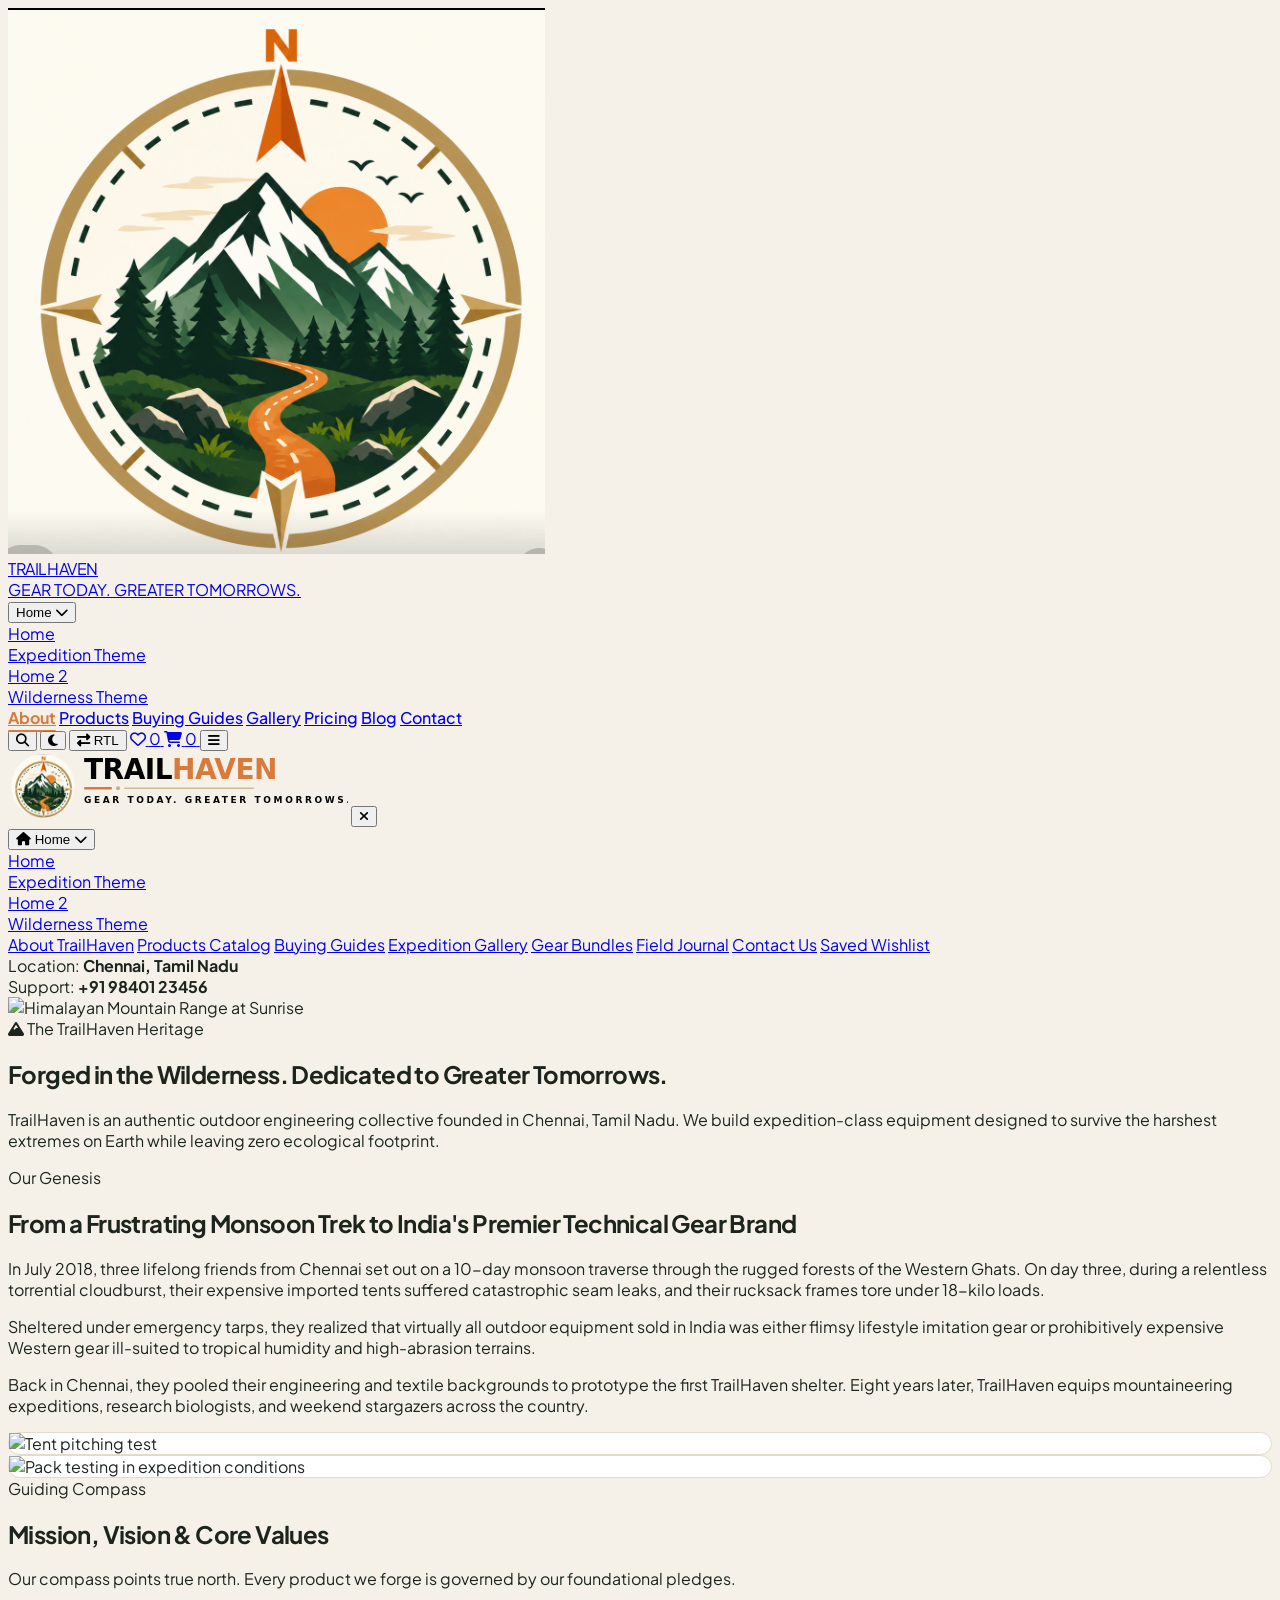
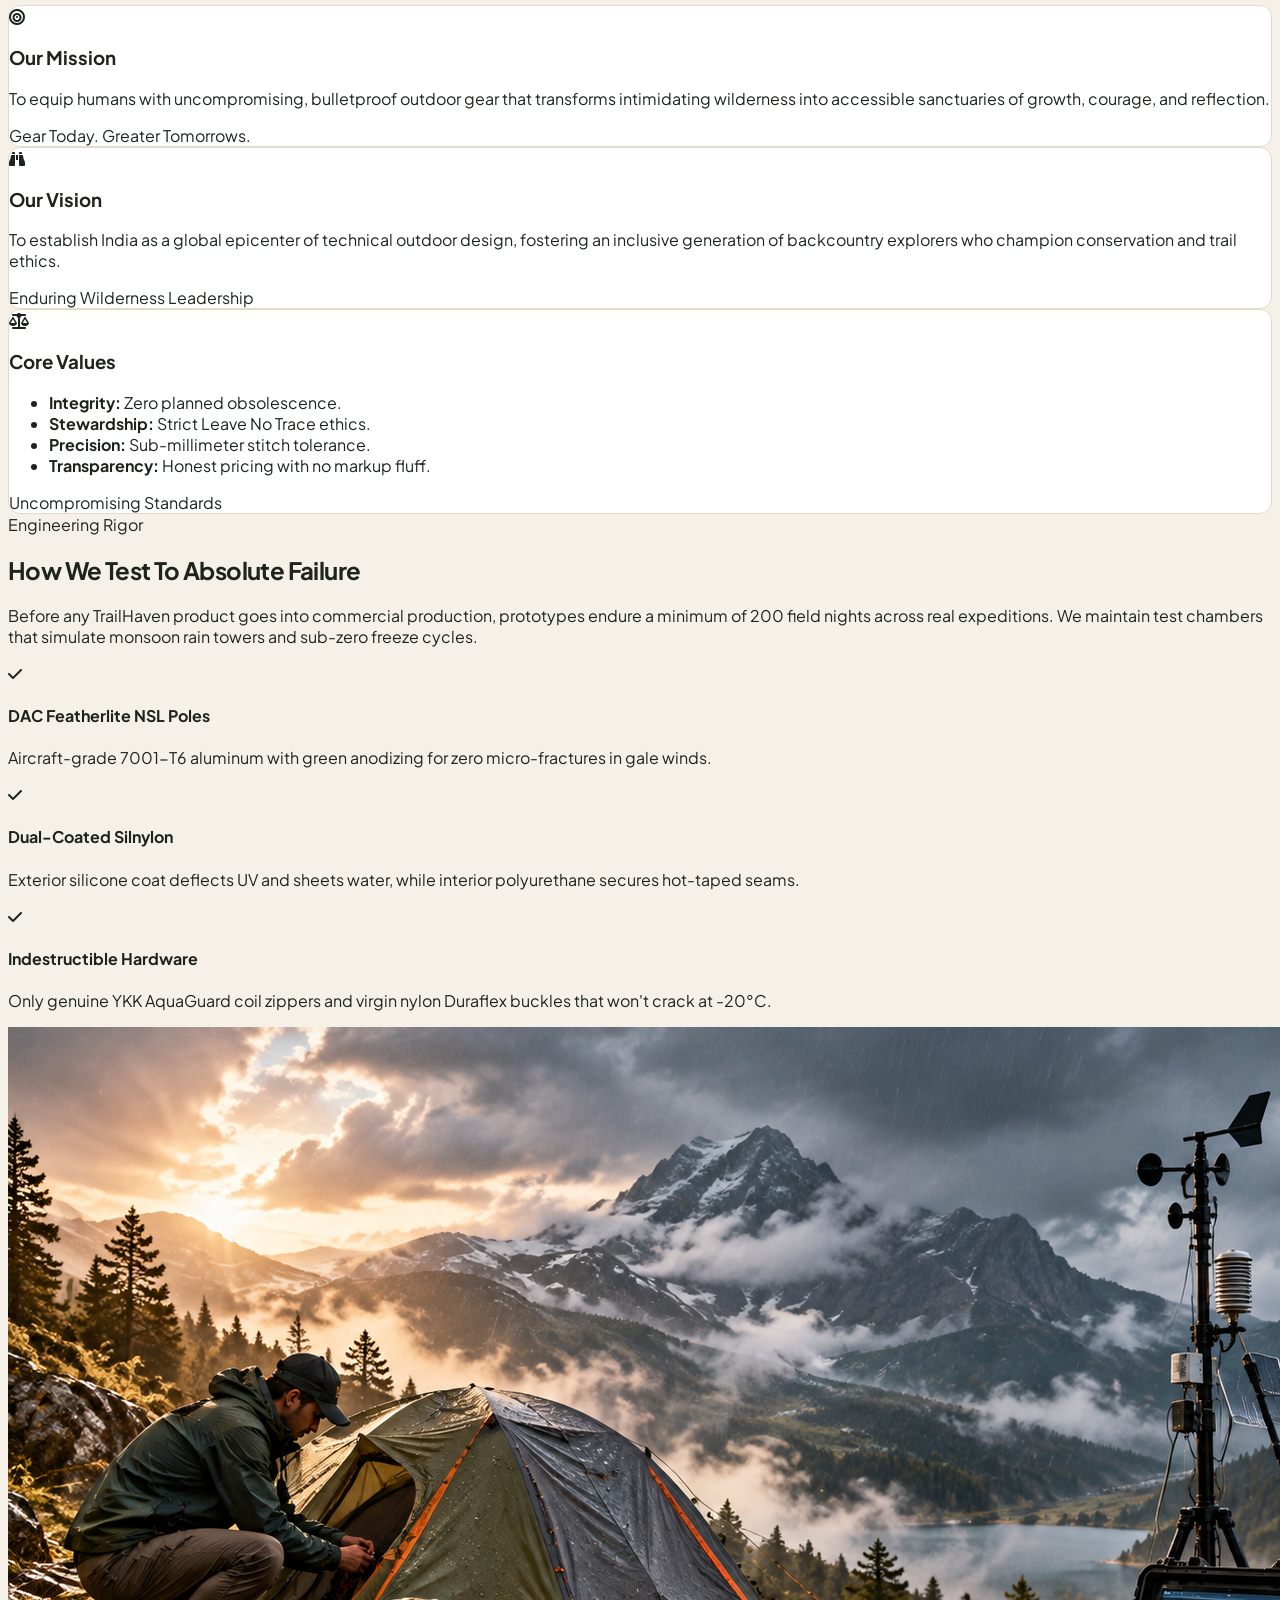
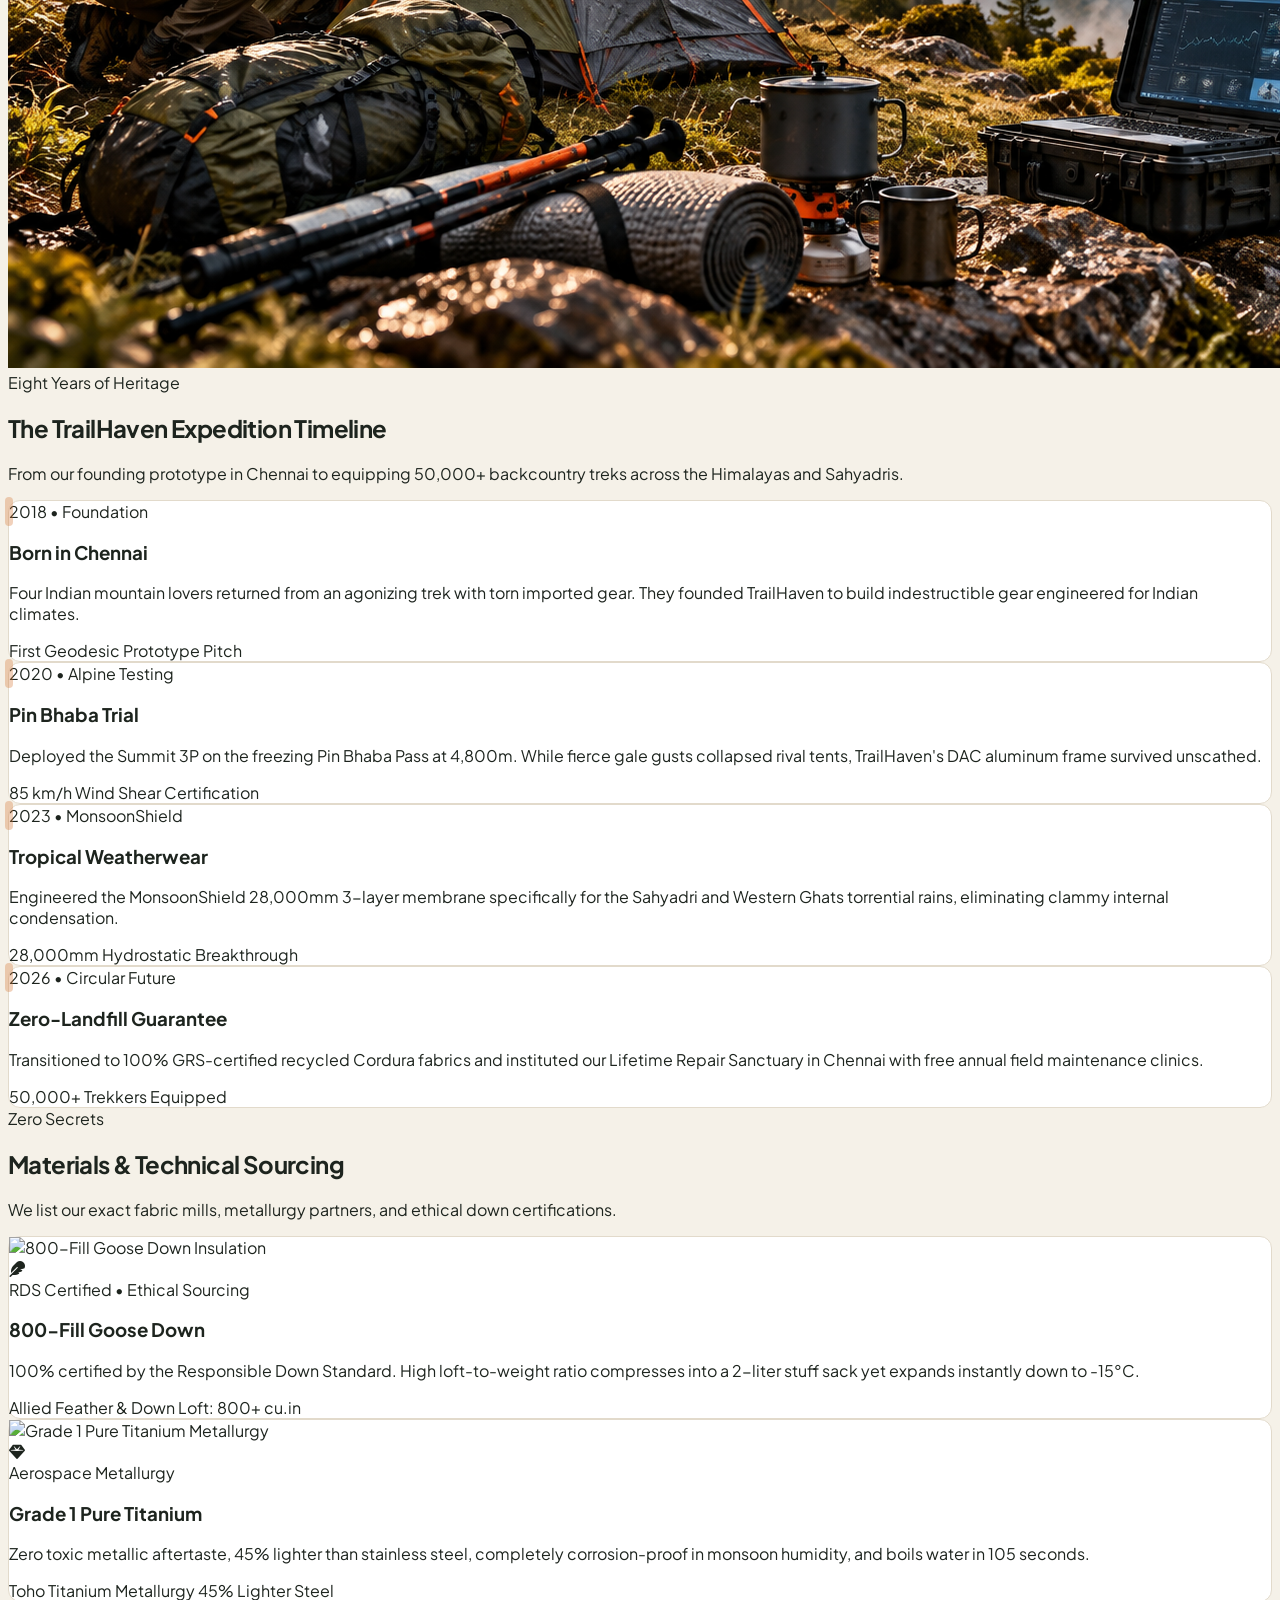
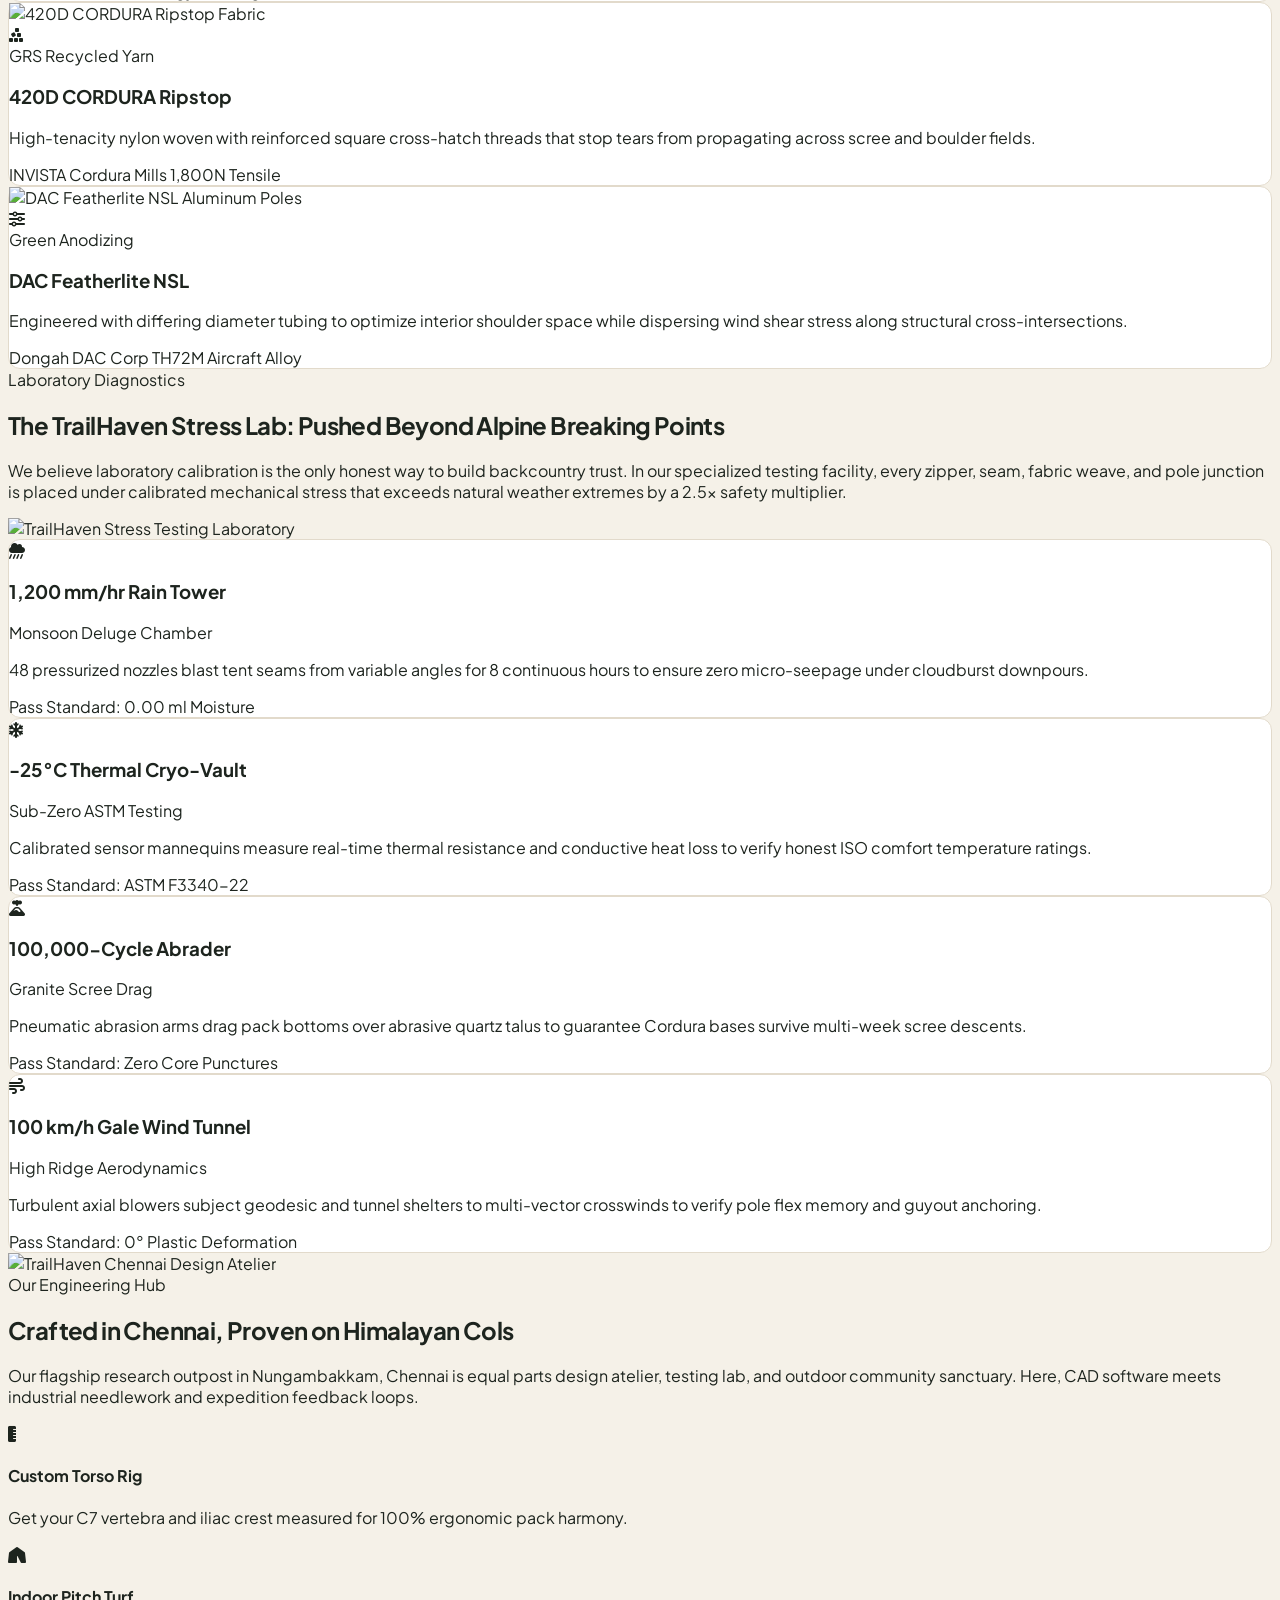
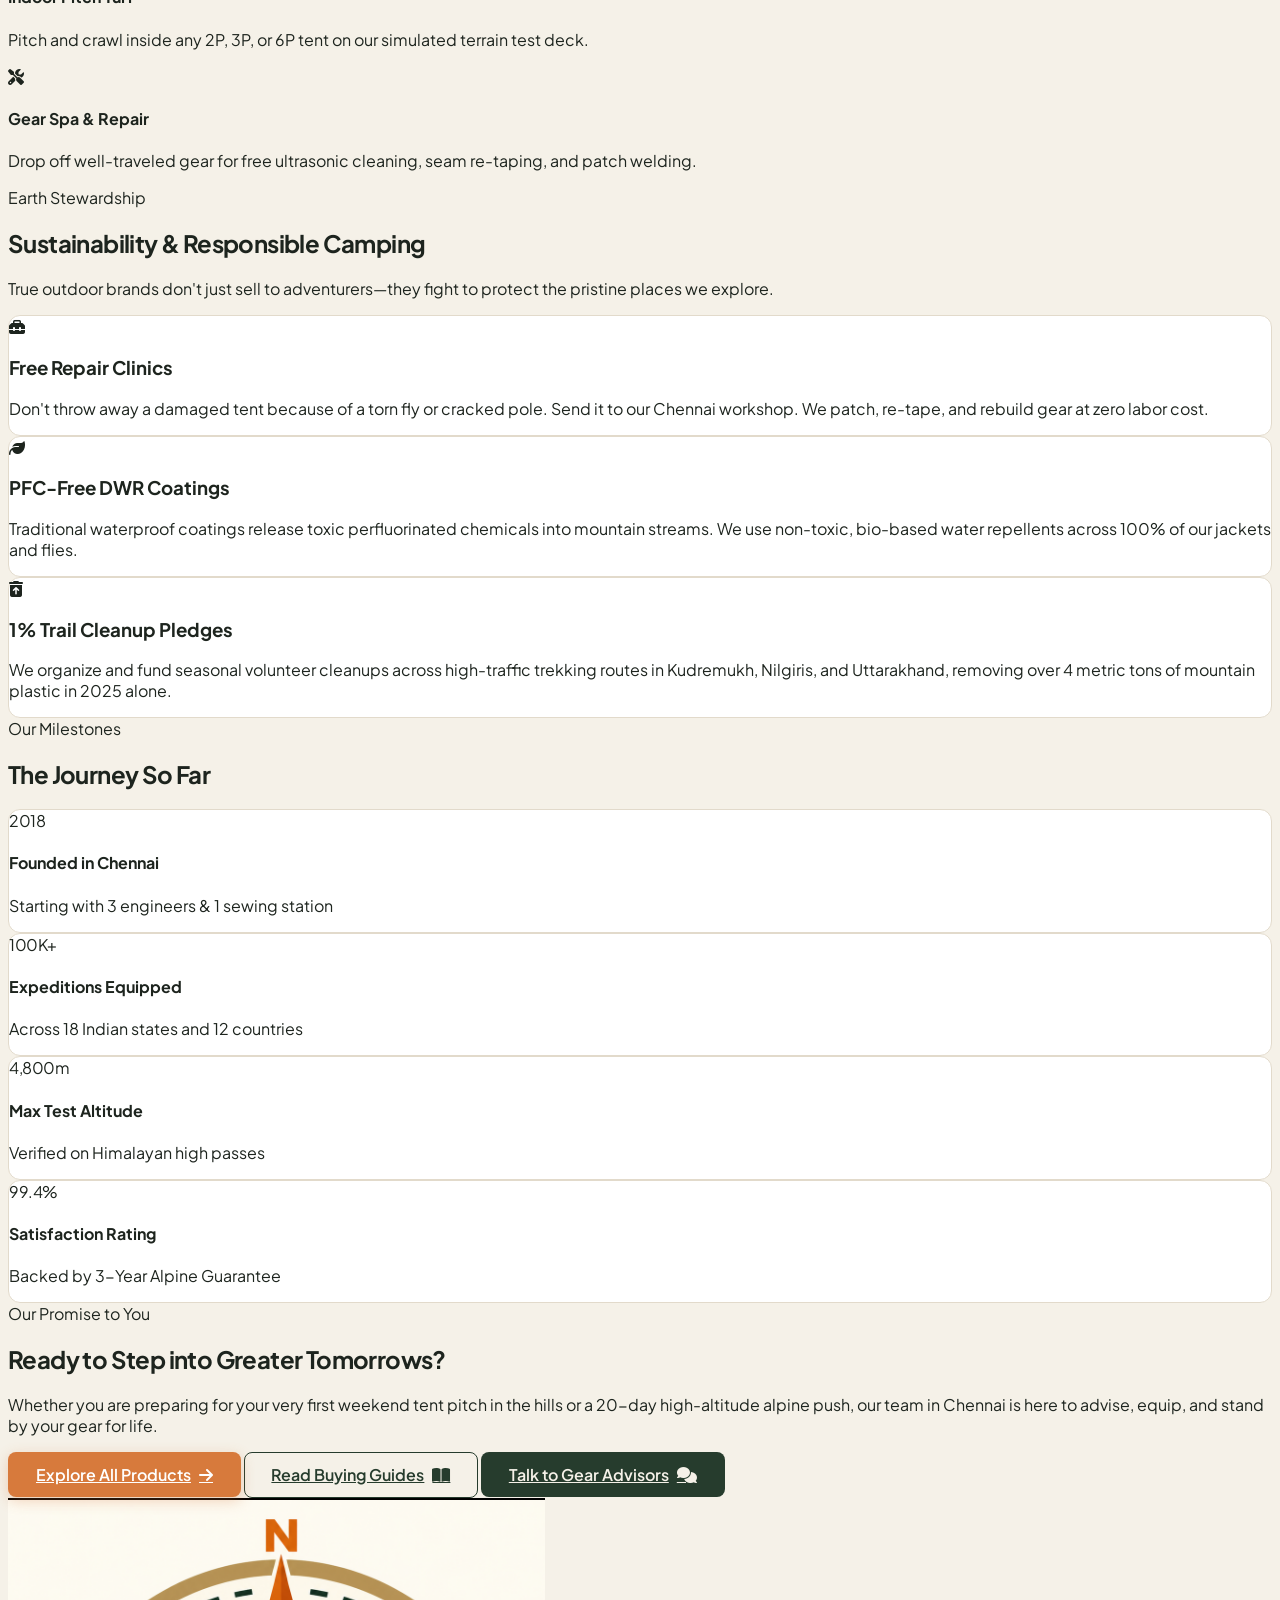
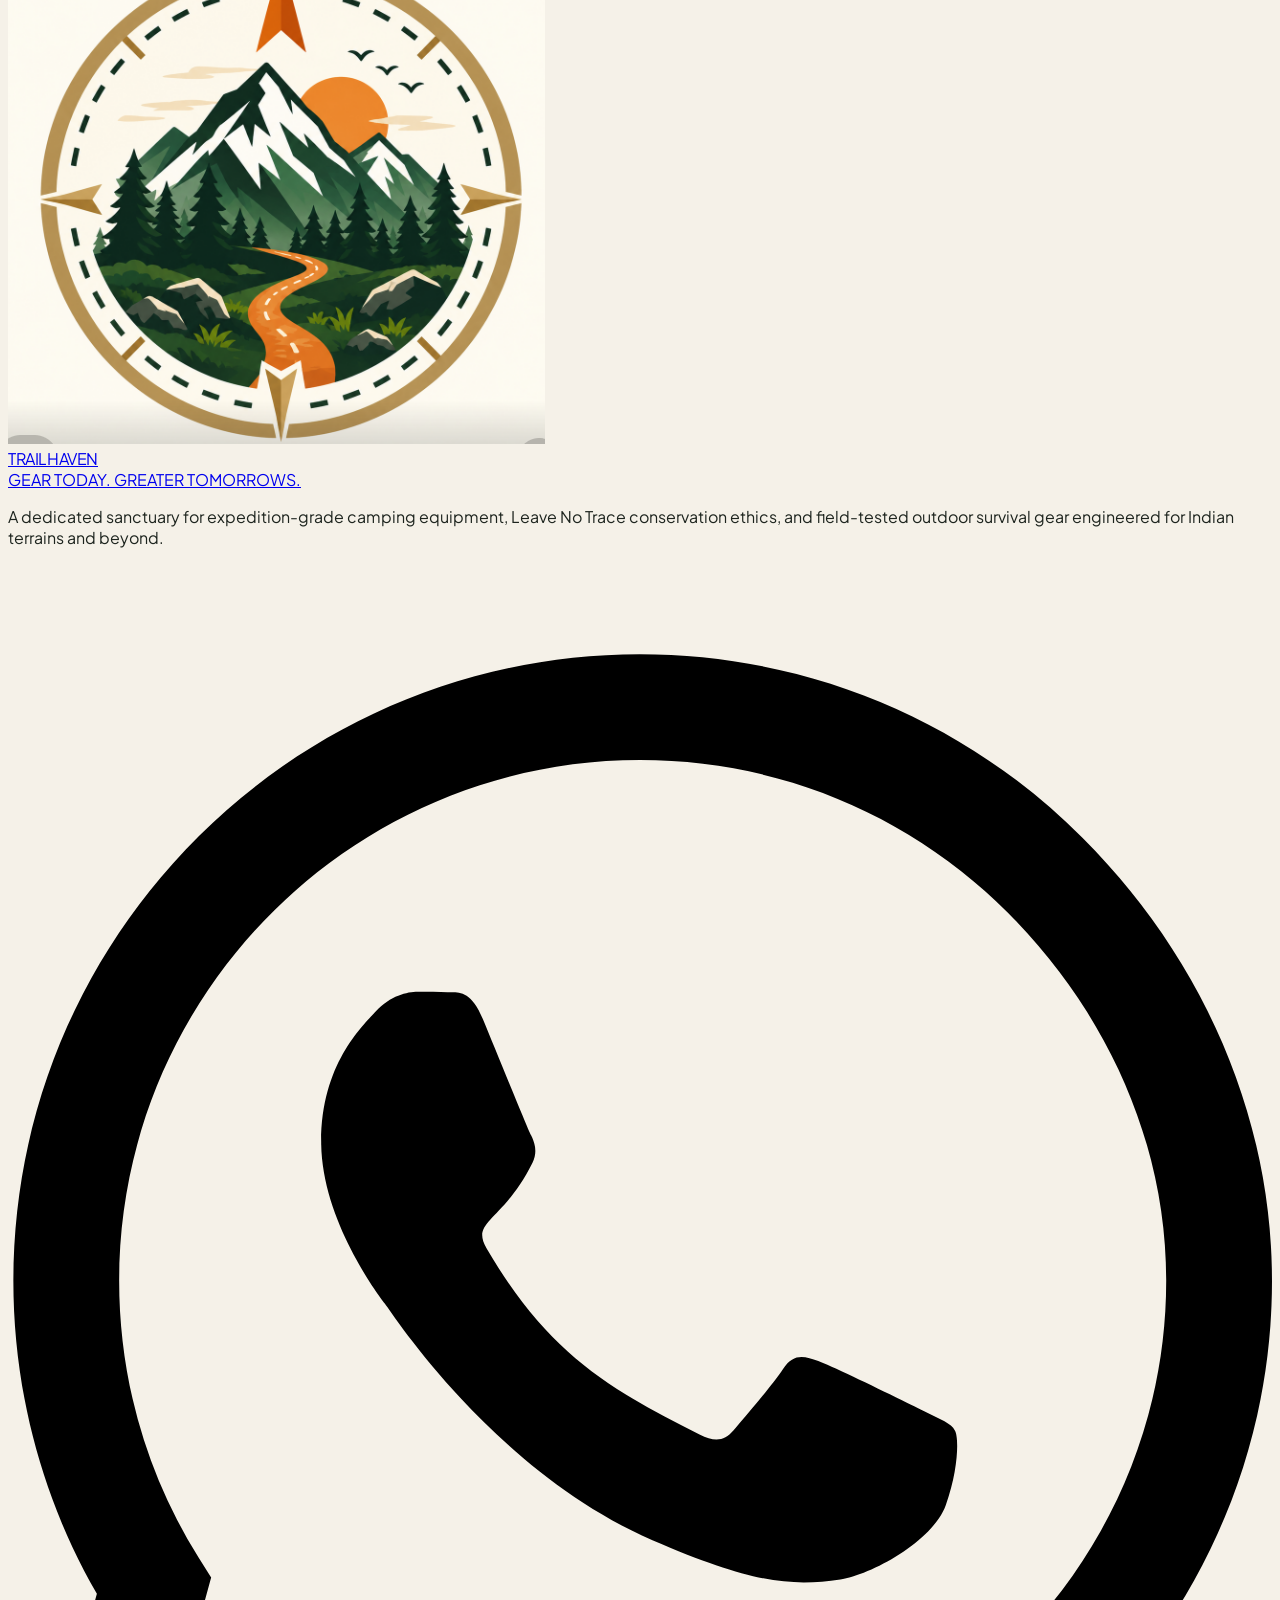
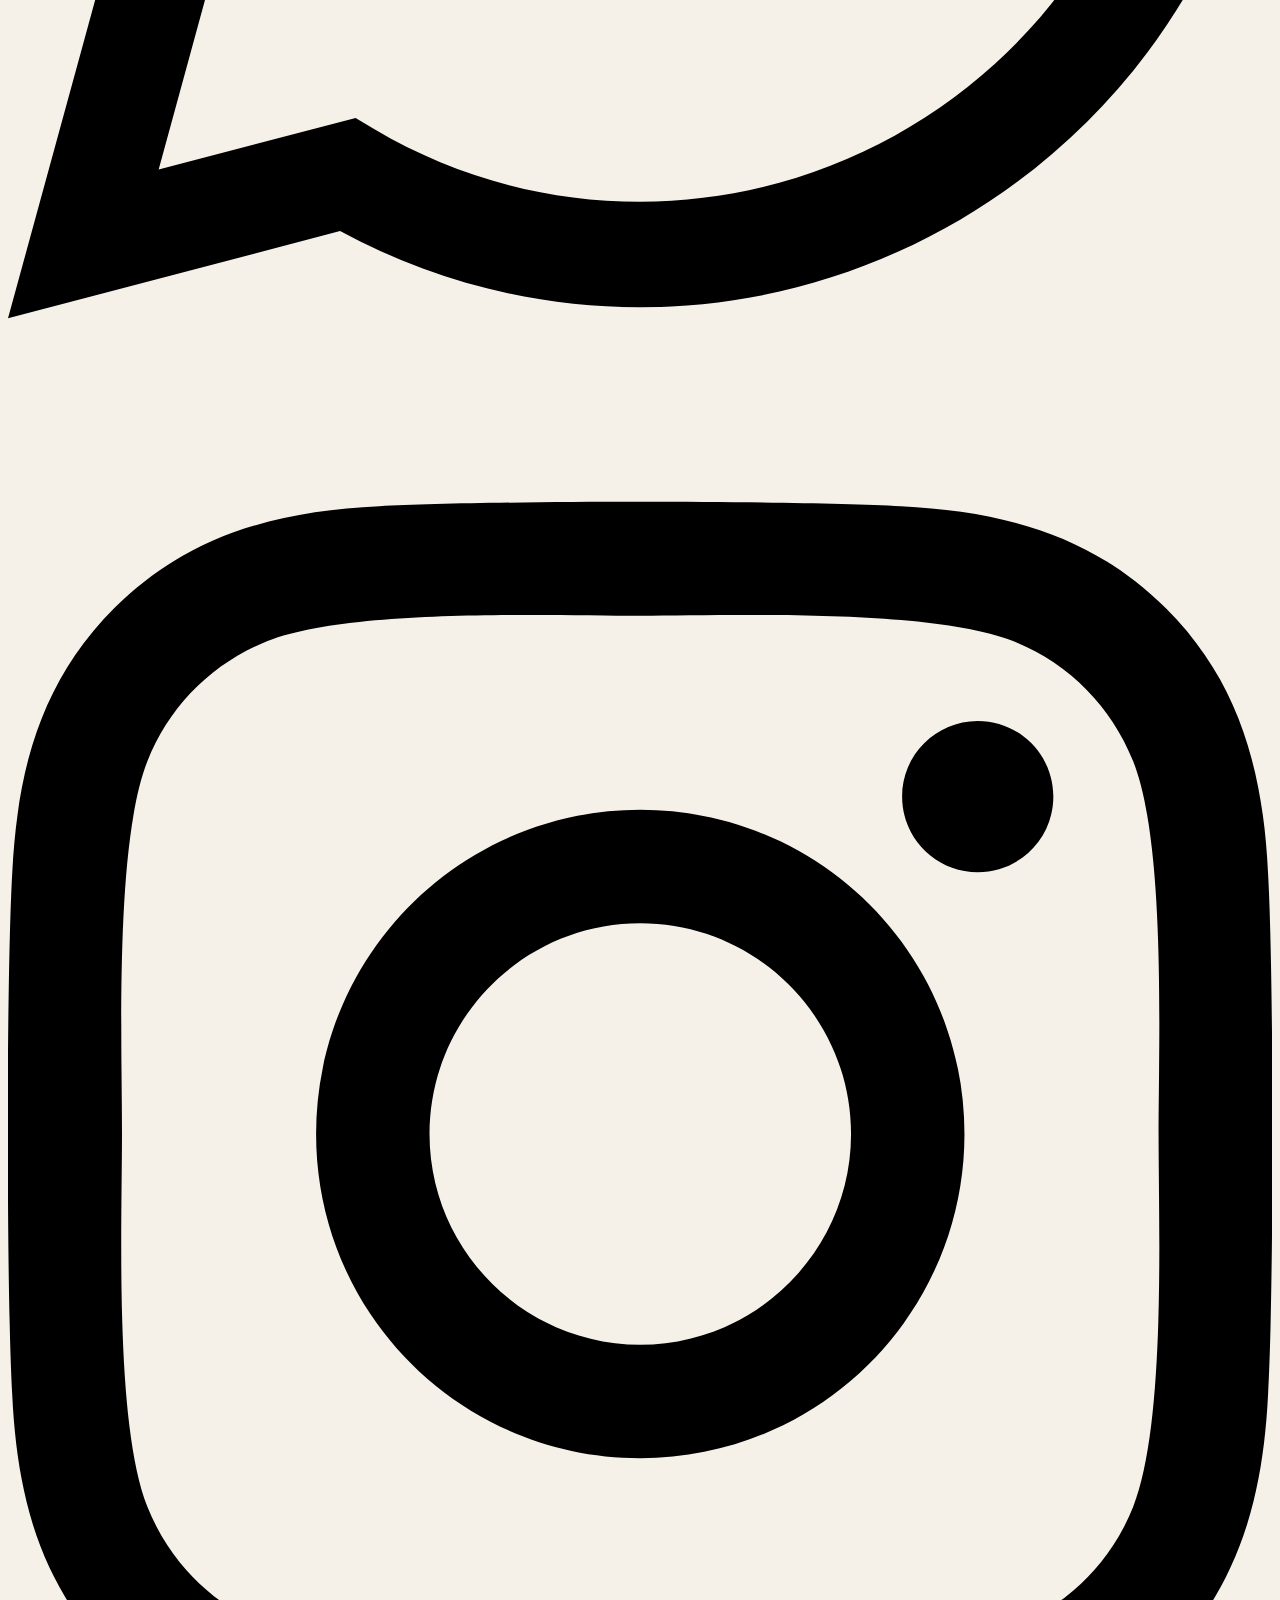
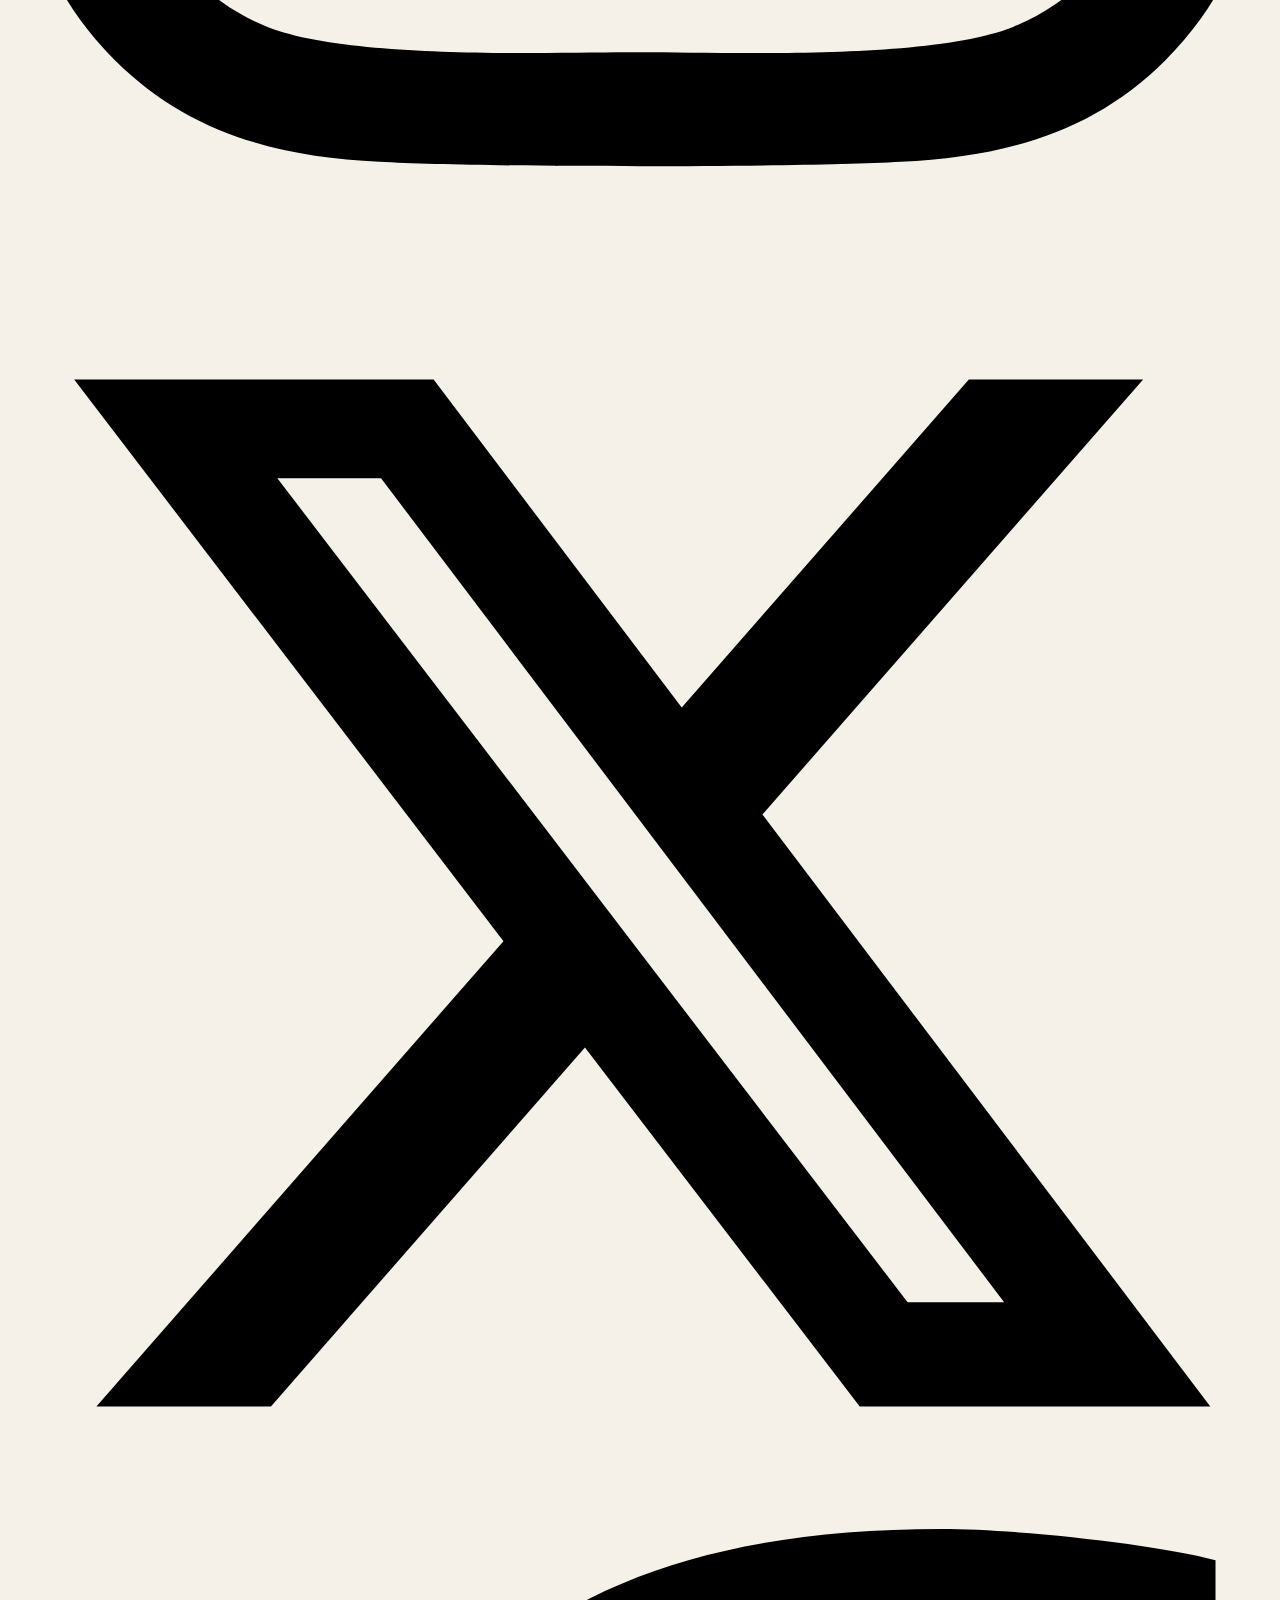
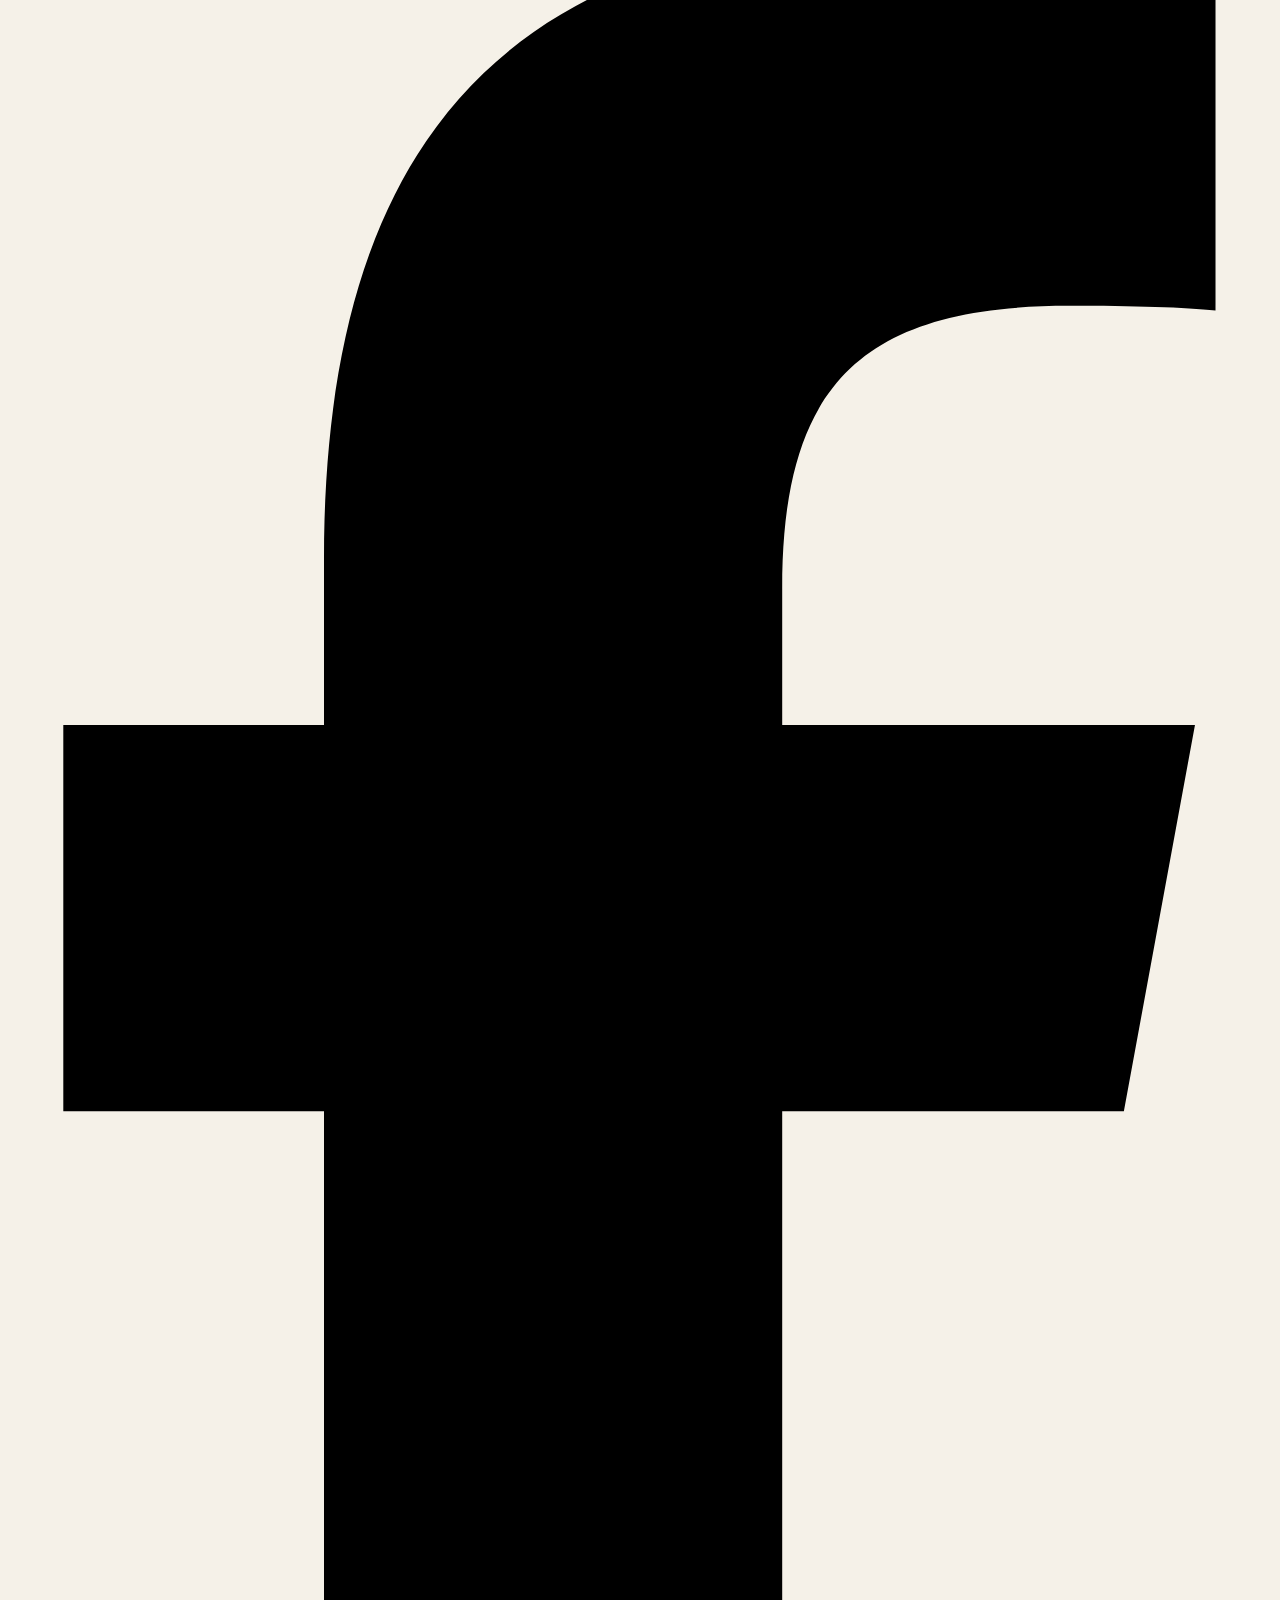
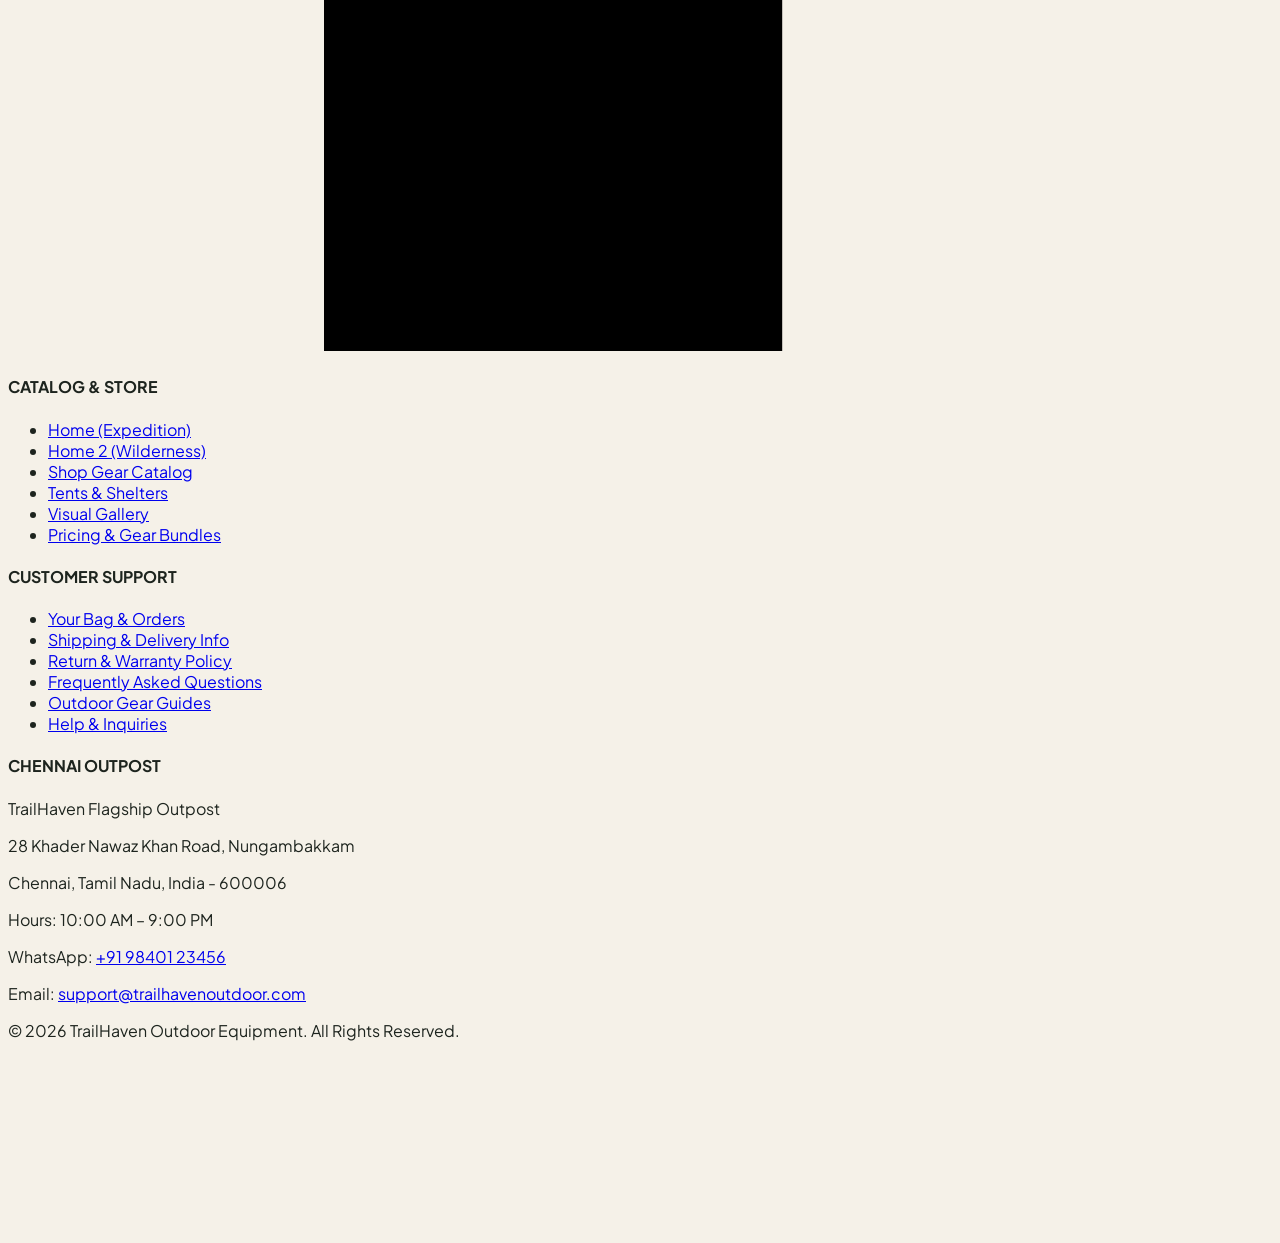
==== about.html @ 0c48665d "first commit" ====
<!DOCTYPE html>
<html lang="en" dir="ltr" class="scroll-smooth">
<head>
  <meta charset="UTF-8">
  <meta name="viewport" content="width=device-width, initial-scale=1.0">
  <title>About Us — TrailHaven | Gear Today. Greater Tomorrows.</title>
  <meta name="description" content="Discover the TrailHaven story: Founded in Chennai, Tamil Nadu, engineering world-class outdoor shelters and expedition backpacks with a Leave No Trace conservation ethic.">
  <link rel="icon" type="image/svg+xml" href="assets/images/favicon.svg">
  <link rel="apple-touch-icon" href="assets/images/favicon.png">

  <!-- Font Awesome Icons -->
  <link rel="stylesheet" href="https://cdnjs.cloudflare.com/ajax/libs/font-awesome/6.5.1/css/all.min.css">
  
  <!-- Tailwind CSS CDN -->
  <script src="https://cdn.tailwindcss.com"></script>
  <script>
    tailwind.config = {
      darkMode: 'class',
      theme: {
        extend: {
          colors: {
            forest: { DEFAULT: '#263C2D', dark: '#1A2B20', light: '#37533F' },
            orange: { DEFAULT: '#D77A3C', dark: '#BF652A', light: '#E0894F' },
            sand: { DEFAULT: '#C6AD83', light: '#E8DECF', dark: '#A88F66' },
            cream: { DEFAULT: '#F5F1E8', card: '#FFFFFF', dark: '#181C19' },
            charcoal: '#222622'
          }
        }
      }
    }
  </script>

  <!-- Custom CSS -->
  <link rel="stylesheet" href="assets/css/styles.css">
</head>
<body class="bg-[#F5F1E8] dark:bg-[#181C19] text-[#1D241E] dark:text-[#F4EFE6] transition-colors duration-300">

  <!-- STICKY NAVBAR -->
  <header id="main-navbar" class="sticky top-0 z-40 bg-[#F5F1E8]/95 dark:bg-[#181C19]/95 backdrop-blur-md border-b border-[#E2DACB] dark:border-[#2D372F] py-3.5 transition-all">
    <div class="max-w-7xl mx-auto px-4 sm:px-6 lg:px-8">
      <div class="flex items-center justify-between gap-4">
        <!-- Brand Logo with Adaptive Dark/Light Mode Typography -->
        <a href="index.html" class="flex items-center gap-2.5 sm:gap-3 flex-shrink-0 group" aria-label="TrailHaven Home">
          <div class="w-11 sm:w-12 h-11 sm:h-12 rounded-xl bg-white dark:bg-[#222823] border border-[#E2DACB] dark:border-[#333C34] flex items-center justify-center p-1 shadow-sm flex-shrink-0 group-hover:border-[#D77A3C] transition-colors">
            <img src="assets/images/trailhaven-emblem.png" alt="TrailHaven Compass Logo" class="h-9 sm:h-10 w-9 sm:w-10 object-contain rounded-lg group-hover:scale-105 transition-transform flex-shrink-0">
          </div>
          <div class="flex flex-col justify-center select-none">
            <div class="flex items-baseline tracking-tight font-black leading-none font-display">
              <span class="text-xl sm:text-2xl font-black text-black dark:text-white transition-colors duration-200">TRAIL</span><span class="text-xl sm:text-2xl font-black text-[#D77A3C]">HAVEN</span>
            </div>
            <div class="flex items-center gap-1.5 my-0.5">
              <span class="h-[2px] w-5 sm:w-6 bg-[#D77A3C] rounded-full"></span>
              <span class="h-1.5 w-1.5 rounded-full bg-[#C6AD83]"></span>
              <span class="h-[1.5px] w-12 sm:w-16 bg-[#C6AD83]/70 rounded-full"></span>
            </div>
            <span class="text-[7.5px] sm:text-[8.5px] font-bold tracking-[0.2em] sm:tracking-[0.24em] uppercase text-black dark:text-white transition-colors duration-200 leading-none">
              GEAR TODAY. GREATER TOMORROWS.
            </span>
          </div>
        </a>

        <nav class="hidden lg:flex items-center gap-5 xl:gap-6 text-sm font-semibold" aria-label="Main Navigation">
          <!-- Home Dropdown -->
          <div class="relative group" id="home-dropdown-nav">
            <button class="nav-link text-forest dark:text-cream flex items-center gap-1.5 py-1 font-semibold group-hover:text-orange transition-colors" aria-expanded="false" aria-haspopup="true">
              <span>Home</span>
              <i class="fa-solid fa-chevron-down text-[10px] text-gray-400 group-hover:text-orange group-hover:rotate-180 transition-transform duration-200"></i>
            </button>
            <div class="absolute top-full left-0 mt-1.5 w-48 bg-[#F5F1E8] dark:bg-[#1E2420] rounded-2xl shadow-xl border border-[#E2DACB] dark:border-[#2D372F] p-2 opacity-0 invisible group-hover:opacity-100 group-hover:visible transition-all duration-200 z-50">
              <a href="index.html" class="block p-2.5 rounded-xl hover:bg-sand/20 dark:hover:bg-sand/10 text-xs font-bold text-forest dark:text-cream hover:text-orange transition">
                <div>Home</div>
                <div class="text-[10px] font-normal text-gray-500">Expedition Theme</div>
              </a>
              <div class="my-1 border-t border-[#E2DACB] dark:border-[#2D372F]"></div>
              <a href="home2.html" class="block p-2.5 rounded-xl hover:bg-sand/20 dark:hover:bg-sand/10 text-xs font-bold text-forest dark:text-cream hover:text-orange transition">
                <div>Home 2</div>
                <div class="text-[10px] font-normal text-gray-500">Wilderness Theme</div>
              </a>
            </div>
          </div>
          <a href="about.html" class="nav-link text-forest dark:text-cream">About</a>
          <a href="products.html" class="nav-link text-forest dark:text-cream">Products</a>
          <a href="buying-guides.html" class="nav-link text-forest dark:text-cream">Buying Guides</a>
          <a href="gallery.html" class="nav-link text-forest dark:text-cream">Gallery</a>
          <a href="pricing.html" class="nav-link text-forest dark:text-cream">Pricing</a>
          <a href="blog.html" class="nav-link text-forest dark:text-cream">Blog</a>
          <a href="contact.html" class="nav-link text-forest dark:text-cream">Contact</a>
        </nav>

        <div class="flex items-center gap-2 sm:gap-3">
          <button class="open-search-btn p-2 rounded-lg hover:bg-[#E8DECF]/50 dark:hover:bg-[#2D372F]/50 transition" aria-label="Search">
            <i class="fa-solid fa-magnifying-glass text-forest dark:text-sand text-base"></i>
          </button>
          <button class="theme-toggle-btn p-2 rounded-lg hover:bg-[#E8DECF]/50 dark:hover:bg-[#2D372F]/50 transition" aria-label="Switch theme">
            <i class="fa-solid fa-sun text-amber-400 text-base theme-icon-sun hidden"></i>
            <i class="fa-solid fa-moon text-forest dark:text-sand text-base theme-icon-moon"></i>
          </button>
          <!-- Direction (RTL / LTR) Toggle with Double Arrow Symbol -->
          <button class="dir-toggle-btn px-2.5 py-1 rounded-lg text-xs font-bold border border-sand hover:bg-sand/20 dark:hover:bg-sand/10 transition inline-flex items-center gap-1.5" aria-label="Toggle text direction">
            <i class="fa-solid fa-right-left text-[11px] dir-arrow-icon text-forest dark:text-sand"></i>
            <span class="dir-label text-forest dark:text-sand">RTL</span>
          </button>
          <a href="wishlist.html" class="relative p-2 rounded-lg hover:bg-[#E8DECF]/50 dark:hover:bg-[#2D372F]/50 transition" aria-label="Wishlist">
            <i class="fa-regular fa-heart text-forest dark:text-sand text-base"></i>
            <span class="wishlist-count-badge hidden absolute -top-1 -right-1 bg-rose-500 text-white text-[10px] font-bold rounded-full w-4 h-4 flex items-center justify-center">0</span>
          </a>
          <a href="order.html" class="relative p-2 rounded-lg hover:bg-[#E8DECF]/50 dark:hover:bg-[#2D372F]/50 transition" aria-label="Cart">
            <i class="fa-solid fa-cart-shopping text-forest dark:text-sand text-base"></i>
            <span class="cart-count-badge hidden absolute -top-1 -right-1 bg-orange text-white text-[10px] font-bold rounded-full w-4 h-4 flex items-center justify-center">0</span>
          </a>
          <button id="mobile-menu-toggle" class="lg:hidden p-2 rounded-lg hover:bg-[#E8DECF]/50 dark:hover:bg-[#2D372F]/50 transition" aria-label="Mobile menu">
            <i class="fa-solid fa-bars text-xl text-forest dark:text-cream"></i>
          </button>
        </div>
      </div>
    </div>
  </header>

  <!-- Mobile Drawer -->
  <div id="mobile-drawer-backdrop" class="fixed inset-0 z-50 bg-black/60 backdrop-blur-sm hidden opacity-0 transition-opacity"></div>
  <aside id="mobile-nav-drawer" class="fixed top-0 right-0 z-50 w-80 max-w-[85vw] h-full bg-[#F5F1E8] dark:bg-[#181C19] border-l border-[#E2DACB] dark:border-[#2D372F] p-6 shadow-2xl flex flex-col justify-between transform translate-x-full transition-transform duration-300">
    <div>
      <div class="flex items-center justify-between pb-4 border-b border-[#E2DACB] dark:border-[#2D372F] mb-6">
        <a href="index.html"><img src="assets/images/trailhaven-logo.svg" alt="TrailHaven" class="h-9 w-auto"></a>
        <button id="mobile-drawer-close" class="p-2 text-gray-500 hover:text-white"><i class="fa-solid fa-xmark text-xl"></i></button>
      </div>
      <nav class="flex flex-col space-y-2 font-semibold text-base">
        <!-- Home Accordion -->
        <div class="border-b border-[#E2DACB]/60 dark:border-[#2D372F]/60 pb-2 mb-2">
          <button id="mobile-home-toggle" class="w-full flex items-center justify-between py-2 px-3 rounded-lg hover:bg-sand/20 font-semibold text-base text-forest dark:text-cream transition">
            <span class="flex items-center gap-2"><i class="fa-solid fa-house text-xs text-orange"></i> Home</span>
            <i class="fa-solid fa-chevron-down text-xs transition-transform duration-200" id="mobile-home-chevron"></i>
          </button>
          <div id="mobile-home-submenu" class="pl-4 pt-1 space-y-1">
            <a href="index.html" class="mobile-nav-link block py-1.5 px-3 rounded-lg text-sm text-gray-700 dark:text-gray-300 hover:text-orange">
              <div class="font-semibold">Home</div>
              <div class="text-xs font-normal text-gray-500">Expedition Theme</div>
            </a>
            <div class="my-1 border-t border-[#E2DACB]/60 dark:border-[#2D372F]/60"></div>
            <a href="home2.html" class="mobile-nav-link block py-1.5 px-3 rounded-lg text-sm text-gray-700 dark:text-gray-300 hover:text-orange">
              <div class="font-semibold">Home 2</div>
              <div class="text-xs font-normal text-gray-500">Wilderness Theme</div>
            </a>
          </div>
        </div>
        <a href="about.html" class="mobile-nav-link py-2 px-3 rounded-lg hover:bg-sand/20">About TrailHaven</a>
        <a href="products.html" class="mobile-nav-link py-2 px-3 rounded-lg hover:bg-sand/20">Products Catalog</a>
        <a href="buying-guides.html" class="mobile-nav-link py-2 px-3 rounded-lg hover:bg-sand/20">Buying Guides</a>
        <a href="gallery.html" class="mobile-nav-link py-2 px-3 rounded-lg hover:bg-sand/20">Expedition Gallery</a>
        <a href="pricing.html" class="mobile-nav-link py-2 px-3 rounded-lg hover:bg-sand/20">Gear Bundles</a>
        <a href="blog.html" class="mobile-nav-link py-2 px-3 rounded-lg hover:bg-sand/20">Field Journal</a>
        <a href="contact.html" class="mobile-nav-link py-2 px-3 rounded-lg hover:bg-sand/20">Contact Us</a>
        <a href="wishlist.html" class="mobile-nav-link py-2 px-3 rounded-lg hover:bg-sand/20">Saved Wishlist</a>
      </nav>
    </div>
    <div class="pt-6 border-t border-[#E2DACB] dark:border-[#2D372F] text-xs text-gray-500 space-y-1">
      <div>Location: <strong class="text-forest dark:text-sand">Chennai, Tamil Nadu</strong></div>
      <div>Support: <strong class="text-forest dark:text-sand">+91 98401 23456</strong></div>
    </div>
  </aside>

  <main>
    <!-- SECTION 1: ABOUT HERO -->
    <section class="relative py-14 sm:py-20 bg-forest text-white overflow-hidden">
      <div class="absolute inset-0 z-0 overflow-hidden">
        <img src="https://images.unsplash.com/photo-1486218119243-13883505764c?auto=format&fit=crop&w=1920&q=85" 
             alt="Himalayan Mountain Range at Sunrise" 
             class="hero-bg-parallax w-full h-full object-cover">
        <div class="absolute inset-0" style="background: linear-gradient(180deg, rgba(22, 38, 27, 0.85) 0%, rgba(15, 24, 18, 0.92) 100%);"></div>
      </div>

      <div class="relative z-10 max-w-7xl mx-auto px-4 sm:px-6 lg:px-8 text-center">
        <div class="max-w-3xl mx-auto flex flex-col items-center">
          <div class="inline-flex items-center gap-2 px-3.5 py-1.5 rounded-full bg-sand/20 border border-sand/40 text-sand text-xs font-bold uppercase tracking-wider mb-3 drop-shadow">
            <i class="fa-solid fa-mountain text-orange"></i> The TrailHaven Heritage
          </div>
          <h1 class="text-3xl sm:text-4xl md:text-5xl font-black font-display mt-1 mb-4 leading-tight drop-shadow-md">
            Forged in the Wilderness. Dedicated to Greater Tomorrows.
          </h1>
          <p class="text-sm sm:text-base text-sand font-medium leading-relaxed max-w-2xl mx-auto drop-shadow-sm">
            TrailHaven is an authentic outdoor engineering collective founded in Chennai, Tamil Nadu. 
            We build expedition-class equipment designed to survive the harshest extremes on Earth while leaving zero ecological footprint.
          </p>
        </div>
      </div>
    </section>

    <!-- SECTION 2: BRAND STORY & INTRODUCTION -->
    <section class="py-20 bg-white dark:bg-[#202621] border-b border-[#E2DACB] dark:border-[#2D372F]">
      <div class="max-w-7xl mx-auto px-4 sm:px-6 lg:px-8">
        <div class="grid grid-cols-1 lg:grid-cols-12 gap-12 items-center">
          
          <div class="lg:col-span-6 space-y-6">
            <span class="text-xs font-bold uppercase tracking-widest text-orange">Our Genesis</span>
            <h2 class="text-3xl sm:text-4xl font-black font-display text-forest dark:text-cream leading-tight">
              From a Frustrating Monsoon Trek to India's Premier Technical Gear Brand
            </h2>
            <p class="text-sm sm:text-base text-gray-700 dark:text-gray-300 leading-relaxed">
              In July 2018, three lifelong friends from Chennai set out on a 10-day monsoon traverse through the rugged forests of the Western Ghats. On day three, during a relentless torrential cloudburst, their expensive imported tents suffered catastrophic seam leaks, and their rucksack frames tore under 18-kilo loads.
            </p>
            <p class="text-sm sm:text-base text-gray-700 dark:text-gray-300 leading-relaxed">
              Sheltered under emergency tarps, they realized that virtually all outdoor equipment sold in India was either flimsy lifestyle imitation gear or prohibitively expensive Western gear ill-suited to tropical humidity and high-abrasion terrains. 
            </p>
            <p class="text-sm sm:text-base text-gray-700 dark:text-gray-300 leading-relaxed">
              Back in Chennai, they pooled their engineering and textile backgrounds to prototype the first TrailHaven shelter. Eight years later, TrailHaven equips mountaineering expeditions, research biologists, and weekend stargazers across the country.
            </p>
          </div>

          <div class="lg:col-span-6 grid grid-cols-2 gap-4 sm:gap-6 items-stretch">
            <div class="rounded-2xl overflow-hidden shadow-lg h-64 sm:h-80 card-theme border border-[#E2DACB] dark:border-[#2D372F]" data-tilt>
              <img src="https://images.unsplash.com/photo-1571687949921-1306bfb24b72?auto=format&fit=crop&w=600&q=80" alt="Tent pitching test" class="w-full h-full object-cover hover:scale-105 transition-transform duration-500">
            </div>
            <div class="rounded-2xl overflow-hidden shadow-lg h-64 sm:h-80 card-theme border border-[#E2DACB] dark:border-[#2D372F]" data-tilt>
              <img src="https://images.unsplash.com/photo-1464207687429-7505649dae38?auto=format&fit=crop&w=800&q=80" alt="Pack testing in expedition conditions" class="w-full h-full object-cover hover:scale-105 transition-transform duration-500">
            </div>
          </div>

        </div>
      </div>
    </section>

    <!-- SECTION 3: MISSION, VISION & CORE VALUES -->
    <section class="py-20 bg-[#F5F1E8] dark:bg-[#181C19]">
      <div class="max-w-7xl mx-auto px-4 sm:px-6 lg:px-8">
        <div class="text-center max-w-2xl mx-auto mb-16">
          <span class="text-xs font-bold uppercase tracking-widest text-orange">Guiding Compass</span>
          <h2 class="text-3xl sm:text-4xl font-black font-display text-forest dark:text-cream mt-2">
            Mission, Vision & Core Values
          </h2>
          <p class="text-sm text-gray-600 dark:text-gray-400 mt-3">
            Our compass points true north. Every product we forge is governed by our foundational pledges.
          </p>
        </div>

        <div class="grid grid-cols-1 md:grid-cols-3 gap-8">
          
          <div class="card-theme p-8 flex flex-col justify-between">
            <div>
              <div class="w-14 h-14 rounded-2xl bg-forest/10 dark:bg-forest/40 text-forest dark:text-sand flex items-center justify-center text-2xl mb-6">
                <i class="fa-solid fa-bullseye"></i>
              </div>
              <h3 class="text-xl font-bold text-forest dark:text-cream mb-3">Our Mission</h3>
              <p class="text-xs sm:text-sm text-gray-600 dark:text-gray-300 leading-relaxed">
                To equip humans with uncompromising, bulletproof outdoor gear that transforms intimidating wilderness into accessible sanctuaries of growth, courage, and reflection.
              </p>
            </div>
            <div class="pt-6 mt-6 border-t border-[#E2DACB] dark:border-[#2D372F] text-xs font-bold text-orange">
              Gear Today. Greater Tomorrows.
            </div>
          </div>

          <div class="card-theme p-8 flex flex-col justify-between">
            <div>
              <div class="w-14 h-14 rounded-2xl bg-forest/10 dark:bg-forest/40 text-forest dark:text-sand flex items-center justify-center text-2xl mb-6">
                <i class="fa-solid fa-binoculars"></i>
              </div>
              <h3 class="text-xl font-bold text-forest dark:text-cream mb-3">Our Vision</h3>
              <p class="text-xs sm:text-sm text-gray-600 dark:text-gray-300 leading-relaxed">
                To establish India as a global epicenter of technical outdoor design, fostering an inclusive generation of backcountry explorers who champion conservation and trail ethics.
              </p>
            </div>
            <div class="pt-6 mt-6 border-t border-[#E2DACB] dark:border-[#2D372F] text-xs font-bold text-orange">
              Enduring Wilderness Leadership
            </div>
          </div>

          <div class="card-theme p-8 flex flex-col justify-between">
            <div>
              <div class="w-14 h-14 rounded-2xl bg-forest/10 dark:bg-forest/40 text-forest dark:text-sand flex items-center justify-center text-2xl mb-6">
                <i class="fa-solid fa-scale-balanced"></i>
              </div>
              <h3 class="text-xl font-bold text-forest dark:text-cream mb-3">Core Values</h3>
              <ul class="text-xs sm:text-sm text-gray-600 dark:text-gray-300 space-y-2">
                <li><strong class="text-forest dark:text-sand">Integrity:</strong> Zero planned obsolescence.</li>
                <li><strong class="text-forest dark:text-sand">Stewardship:</strong> Strict Leave No Trace ethics.</li>
                <li><strong class="text-forest dark:text-sand">Precision:</strong> Sub-millimeter stitch tolerance.</li>
                <li><strong class="text-forest dark:text-sand">Transparency:</strong> Honest pricing with no markup fluff.</li>
              </ul>
            </div>
            <div class="pt-6 mt-6 border-t border-[#E2DACB] dark:border-[#2D372F] text-xs font-bold text-orange">
              Uncompromising Standards
            </div>
          </div>

        </div>
      </div>
    </section>

    <!-- SECTION 4: PRODUCT QUALITY & DURABILITY PHILOSOPHY -->
    <section class="py-20 bg-forest text-white">
      <div class="max-w-7xl mx-auto px-4 sm:px-6 lg:px-8">
        <div class="grid grid-cols-1 lg:grid-cols-12 gap-12 items-center">
          
          <div class="lg:col-span-5 space-y-6">
            <span class="text-xs font-bold uppercase tracking-widest text-orange">Engineering Rigor</span>
            <h2 class="text-3xl sm:text-4xl font-black font-display text-white leading-tight">
              How We Test To Absolute Failure
            </h2>
            <p class="text-sm text-sand leading-relaxed">
              Before any TrailHaven product goes into commercial production, prototypes endure a minimum of 200 field nights across real expeditions. We maintain test chambers that simulate monsoon rain towers and sub-zero freeze cycles.
            </p>
            
            <div class="space-y-4 pt-2">
              <div class="flex items-start gap-3">
                <div class="w-8 h-8 rounded-full bg-orange/20 text-orange flex items-center justify-center text-sm flex-shrink-0 mt-1">
                  <i class="fa-solid fa-check"></i>
                </div>
                <div>
                  <h4 class="font-bold text-sm text-white">DAC Featherlite NSL Poles</h4>
                  <p class="text-xs text-gray-300">Aircraft-grade 7001-T6 aluminum with green anodizing for zero micro-fractures in gale winds.</p>
                </div>
              </div>

              <div class="flex items-start gap-3">
                <div class="w-8 h-8 rounded-full bg-orange/20 text-orange flex items-center justify-center text-sm flex-shrink-0 mt-1">
                  <i class="fa-solid fa-check"></i>
                </div>
                <div>
                  <h4 class="font-bold text-sm text-white">Dual-Coated Silnylon</h4>
                  <p class="text-xs text-gray-300">Exterior silicone coat deflects UV and sheets water, while interior polyurethane secures hot-taped seams.</p>
                </div>
              </div>

              <div class="flex items-start gap-3">
                <div class="w-8 h-8 rounded-full bg-orange/20 text-orange flex items-center justify-center text-sm flex-shrink-0 mt-1">
                  <i class="fa-solid fa-check"></i>
                </div>
                <div>
                  <h4 class="font-bold text-sm text-white">Indestructible Hardware</h4>
                  <p class="text-xs text-gray-300">Only genuine YKK AquaGuard coil zippers and virgin nylon Duraflex buckles that won't crack at -20°C.</p>
                </div>
              </div>
            </div>
          </div>

          <div class="lg:col-span-7">
            <div class="rounded-3xl overflow-hidden shadow-2xl border-2 border-sand/40 aspect-[16/10]">
              <img src="assets/images/about.jpg" alt="Alpine test camp" class="w-full h-full object-cover">
            </div>
          </div>

        </div>
      </div>
    </section>

    <!-- SECTION 4B: EXPEDITION MILESTONES & TIMELINE -->
    <section class="py-20 bg-[#F5F1E8] dark:bg-[#181C19] border-t border-[#E2DACB] dark:border-[#2D372F]">
      <div class="max-w-7xl mx-auto px-4 sm:px-6 lg:px-8">
        <div class="text-center max-w-2xl mx-auto mb-16">
          <span class="text-xs font-bold uppercase tracking-widest text-orange">Eight Years of Heritage</span>
          <h2 class="text-3xl sm:text-4xl font-black font-display text-forest dark:text-cream mt-2">
            The TrailHaven Expedition Timeline
          </h2>
          <p class="text-sm text-gray-600 dark:text-gray-400 mt-3">
            From our founding prototype in Chennai to equipping 50,000+ backcountry treks across the Himalayas and Sahyadris.
          </p>
        </div>

        <div class="grid grid-cols-1 md:grid-cols-2 lg:grid-cols-4 gap-6">
          <!-- 2018 -->
          <div class="card-theme p-6 rounded-3xl relative flex flex-col justify-between" data-tilt>
            <div>
              <div class="flex items-center gap-2 mb-3">
                <span class="w-3 h-3 rounded-full bg-orange timeline-dot inline-block"></span>
                <span class="text-xs font-bold text-orange uppercase tracking-wider">2018 • Foundation</span>
              </div>
              <h3 class="text-lg font-bold text-forest dark:text-cream mb-2">Born in Chennai</h3>
              <p class="text-xs text-gray-600 dark:text-gray-400 leading-relaxed">
                Four Indian mountain lovers returned from an agonizing trek with torn imported gear. They founded TrailHaven to build indestructible gear engineered for Indian climates.
              </p>
            </div>
            <div class="pt-4 mt-4 border-t border-[#E2DACB] dark:border-[#2D372F] text-[11px] font-bold text-gray-500">
              First Geodesic Prototype Pitch
            </div>
          </div>

          <!-- 2020 -->
          <div class="card-theme p-6 rounded-3xl relative flex flex-col justify-between" data-tilt>
            <div>
              <div class="flex items-center gap-2 mb-3">
                <span class="w-3 h-3 rounded-full bg-emerald-500 timeline-dot inline-block"></span>
                <span class="text-xs font-bold text-emerald-600 dark:text-emerald-400 uppercase tracking-wider">2020 • Alpine Testing</span>
              </div>
              <h3 class="text-lg font-bold text-forest dark:text-cream mb-2">Pin Bhaba Trial</h3>
              <p class="text-xs text-gray-600 dark:text-gray-400 leading-relaxed">
                Deployed the Summit 3P on the freezing Pin Bhaba Pass at 4,800m. While fierce gale gusts collapsed rival tents, TrailHaven's DAC aluminum frame survived unscathed.
              </p>
            </div>
            <div class="pt-4 mt-4 border-t border-[#E2DACB] dark:border-[#2D372F] text-[11px] font-bold text-gray-500">
              85 km/h Wind Shear Certification
            </div>
          </div>

          <!-- 2023 -->
          <div class="card-theme p-6 rounded-3xl relative flex flex-col justify-between" data-tilt>
            <div>
              <div class="flex items-center gap-2 mb-3">
                <span class="w-3 h-3 rounded-full bg-orange timeline-dot inline-block"></span>
                <span class="text-xs font-bold text-orange uppercase tracking-wider">2023 • MonsoonShield</span>
              </div>
              <h3 class="text-lg font-bold text-forest dark:text-cream mb-2">Tropical Weatherwear</h3>
              <p class="text-xs text-gray-600 dark:text-gray-400 leading-relaxed">
                Engineered the MonsoonShield 28,000mm 3-layer membrane specifically for the Sahyadri and Western Ghats torrential rains, eliminating clammy internal condensation.
              </p>
            </div>
            <div class="pt-4 mt-4 border-t border-[#E2DACB] dark:border-[#2D372F] text-[11px] font-bold text-gray-500">
              28,000mm Hydrostatic Breakthrough
            </div>
          </div>

          <!-- 2026 -->
          <div class="card-theme p-6 rounded-3xl relative border-2 border-orange flex flex-col justify-between shadow-lg" data-tilt>
            <div>
              <div class="flex items-center gap-2 mb-3">
                <span class="w-3 h-3 rounded-full bg-orange timeline-dot inline-block"></span>
                <span class="text-xs font-bold text-orange uppercase tracking-wider">2026 • Circular Future</span>
              </div>
              <h3 class="text-lg font-bold text-forest dark:text-cream mb-2">Zero-Landfill Guarantee</h3>
              <p class="text-xs text-gray-600 dark:text-gray-400 leading-relaxed">
                Transitioned to 100% GRS-certified recycled Cordura fabrics and instituted our Lifetime Repair Sanctuary in Chennai with free annual field maintenance clinics.
              </p>
            </div>
            <div class="pt-4 mt-4 border-t border-[#E2DACB] dark:border-[#2D372F] text-[11px] font-bold text-orange">
              50,000+ Trekkers Equipped
            </div>
          </div>
        </div>
      </div>
    </section>

    <!-- SECTION 4C: MATERIALS TRANSPARENCY & SOURCING -->
    <section class="py-20 bg-white dark:bg-[#1E2420] border-t border-[#E2DACB] dark:border-[#2D372F]">
      <div class="max-w-7xl mx-auto px-4 sm:px-6 lg:px-8">
        <div class="text-center max-w-2xl mx-auto mb-16">
          <span class="text-xs font-bold uppercase tracking-widest text-orange">Zero Secrets</span>
          <h2 class="text-3xl sm:text-4xl font-black font-display text-forest dark:text-cream mt-2">
            Materials & Technical Sourcing
          </h2>
          <p class="text-sm text-gray-600 dark:text-gray-400 mt-3">
            We list our exact fabric mills, metallurgy partners, and ethical down certifications.
          </p>
        </div>

        <div class="grid grid-cols-1 md:grid-cols-2 lg:grid-cols-4 gap-6">
          <!-- Material 1: 800-Fill Goose Down -->
          <div class="card-theme rounded-2xl overflow-hidden flex flex-col justify-between group" data-tilt>
            <div>
              <div class="img-zoom-container h-48 bg-gray-200 dark:bg-black/30 relative">
                <img src="https://i.pinimg.com/736x/db/9f/71/db9f719068e1a2ea98c7c7fa40b5693e.jpg" alt="800-Fill Goose Down Insulation" class="w-full h-full object-cover">
                <div class="absolute top-3 left-3 w-9 h-9 rounded-xl bg-white/90 dark:bg-[#1E2420]/90 backdrop-blur text-orange flex items-center justify-center text-sm shadow">
                  <i class="fa-solid fa-feather"></i>
                </div>
              </div>
              <div class="p-5">
                <span class="text-[10px] font-bold text-emerald-600 dark:text-emerald-400 block mb-1 uppercase tracking-wider">RDS Certified • Ethical Sourcing</span>
                <h3 class="font-bold text-base text-forest dark:text-cream mb-2 group-hover:text-orange transition-colors">800-Fill Goose Down</h3>
                <p class="text-xs text-gray-600 dark:text-gray-400 leading-relaxed">
                  100% certified by the Responsible Down Standard. High loft-to-weight ratio compresses into a 2-liter stuff sack yet expands instantly down to -15°C.
                </p>
              </div>
            </div>
            <div class="px-5 pb-5 pt-0 border-t border-[#E2DACB]/60 dark:border-[#2D372F]/60 text-[11px] text-gray-500 font-semibold flex items-center justify-between">
              <span>Allied Feather & Down</span>
              <span class="text-orange font-bold">Loft: 800+ cu.in</span>
            </div>
          </div>

          <!-- Material 2: Grade 1 Pure Titanium -->
          <div class="card-theme rounded-2xl overflow-hidden flex flex-col justify-between group" data-tilt>
            <div>
              <div class="img-zoom-container h-48 bg-gray-200 dark:bg-black/30 relative">
                <img src="https://i.pinimg.com/1200x/08/e1/35/08e1358c7af236e69649e4319578839a.jpg" alt="Grade 1 Pure Titanium Metallurgy" class="w-full h-full object-cover">
                <div class="absolute top-3 left-3 w-9 h-9 rounded-xl bg-white/90 dark:bg-[#1E2420]/90 backdrop-blur text-orange flex items-center justify-center text-sm shadow">
                  <i class="fa-solid fa-gem"></i>
                </div>
              </div>
              <div class="p-5">
                <span class="text-[10px] font-bold text-orange block mb-1 uppercase tracking-wider">Aerospace Metallurgy</span>
                <h3 class="font-bold text-base text-forest dark:text-cream mb-2 group-hover:text-orange transition-colors">Grade 1 Pure Titanium</h3>
                <p class="text-xs text-gray-600 dark:text-gray-400 leading-relaxed">
                  Zero toxic metallic aftertaste, 45% lighter than stainless steel, completely corrosion-proof in monsoon humidity, and boils water in 105 seconds.
                </p>
              </div>
            </div>
            <div class="px-5 pb-5 pt-0 border-t border-[#E2DACB]/60 dark:border-[#2D372F]/60 text-[11px] text-gray-500 font-semibold flex items-center justify-between">
              <span>Toho Titanium Metallurgy</span>
              <span class="text-orange font-bold">45% Lighter Steel</span>
            </div>
          </div>

          <!-- Material 3: 420D CORDURA Ripstop -->
          <div class="card-theme rounded-2xl overflow-hidden flex flex-col justify-between group" data-tilt>
            <div>
              <div class="img-zoom-container h-48 bg-gray-200 dark:bg-black/30 relative">
                <img src="https://i.pinimg.com/1200x/e0/be/f8/e0bef85072106b1311cc6b2f112a0ac1.jpg" alt="420D CORDURA Ripstop Fabric" class="w-full h-full object-cover">
                <div class="absolute top-3 left-3 w-9 h-9 rounded-xl bg-white/90 dark:bg-[#1E2420]/90 backdrop-blur text-orange flex items-center justify-center text-sm shadow">
                  <i class="fa-solid fa-cubes-stacked"></i>
                </div>
              </div>
              <div class="p-5">
                <span class="text-[10px] font-bold text-emerald-600 dark:text-emerald-400 block mb-1 uppercase tracking-wider">GRS Recycled Yarn</span>
                <h3 class="font-bold text-base text-forest dark:text-cream mb-2 group-hover:text-orange transition-colors">420D CORDURA Ripstop</h3>
                <p class="text-xs text-gray-600 dark:text-gray-400 leading-relaxed">
                  High-tenacity nylon woven with reinforced square cross-hatch threads that stop tears from propagating across scree and boulder fields.
                </p>
              </div>
            </div>
            <div class="px-5 pb-5 pt-0 border-t border-[#E2DACB]/60 dark:border-[#2D372F]/60 text-[11px] text-gray-500 font-semibold flex items-center justify-between">
              <span>INVISTA Cordura Mills</span>
              <span class="text-orange font-bold">1,800N Tensile</span>
            </div>
          </div>

          <!-- Material 4: DAC Featherlite NSL -->
          <div class="card-theme rounded-2xl overflow-hidden flex flex-col justify-between group" data-tilt>
            <div>
              <div class="img-zoom-container h-48 bg-gray-200 dark:bg-black/30 relative">
                <img src="https://i.pinimg.com/1200x/e8/00/04/e800048ad073c8a33c2528c81f469e93.jpg" alt="DAC Featherlite NSL Aluminum Poles" class="w-full h-full object-cover">
                <div class="absolute top-3 left-3 w-9 h-9 rounded-xl bg-white/90 dark:bg-[#1E2420]/90 backdrop-blur text-orange flex items-center justify-center text-sm shadow">
                  <i class="fa-solid fa-sliders"></i>
                </div>
              </div>
              <div class="p-5">
                <span class="text-[10px] font-bold text-orange block mb-1 uppercase tracking-wider">Green Anodizing</span>
                <h3 class="font-bold text-base text-forest dark:text-cream mb-2 group-hover:text-orange transition-colors">DAC Featherlite NSL</h3>
                <p class="text-xs text-gray-600 dark:text-gray-400 leading-relaxed">
                  Engineered with differing diameter tubing to optimize interior shoulder space while dispersing wind shear stress along structural cross-intersections.
                </p>
              </div>
            </div>
            <div class="px-5 pb-5 pt-0 border-t border-[#E2DACB]/60 dark:border-[#2D372F]/60 text-[11px] text-gray-500 font-semibold flex items-center justify-between">
              <span>Dongah DAC Corp</span>
              <span class="text-orange font-bold">TH72M Aircraft Alloy</span>
            </div>
          </div>
        </div>
      </div>
    </section>

    <!-- SECTION 4D: THE TRAILHAVEN STRESS LAB & DEEP TESTING PROTOCOLS -->
    <section class="py-20 bg-[#F5F1E8] dark:bg-[#181C19] border-t border-[#E2DACB] dark:border-[#2D372F]">
      <div class="max-w-7xl mx-auto px-4 sm:px-6 lg:px-8">
        <div class="grid grid-cols-1 lg:grid-cols-12 gap-12 items-center mb-16">
          <div class="lg:col-span-7 space-y-4">
            <span class="text-xs font-bold uppercase tracking-widest text-orange">Laboratory Diagnostics</span>
            <h2 class="text-3xl sm:text-4xl font-black font-display text-forest dark:text-cream leading-tight">
              The TrailHaven Stress Lab: Pushed Beyond Alpine Breaking Points
            </h2>
            <p class="text-xs sm:text-sm text-gray-700 dark:text-gray-300 leading-relaxed">
              We believe laboratory calibration is the only honest way to build backcountry trust. In our specialized testing facility, every zipper, seam, fabric weave, and pole junction is placed under calibrated mechanical stress that exceeds natural weather extremes by a 2.5x safety multiplier.
            </p>
          </div>
          <div class="lg:col-span-5">
            <div class="rounded-3xl overflow-hidden shadow-xl border border-[#E2DACB] dark:border-[#2D372F] aspect-[4/3] bg-gray-200">
              <img src="https://images.unsplash.com/photo-1581092160607-ee22621dd758?auto=format&fit=crop&w=600&q=80" alt="TrailHaven Stress Testing Laboratory" class="w-full h-full object-cover">
            </div>
          </div>
        </div>

        <div class="grid grid-cols-1 sm:grid-cols-2 lg:grid-cols-4 gap-6">
          <div class="card-theme p-6 rounded-2xl flex flex-col justify-between" data-tilt>
            <div>
              <div class="w-12 h-12 rounded-xl bg-forest/10 dark:bg-sand/10 text-forest dark:text-sand flex items-center justify-center text-xl mb-4">
                <i class="fa-solid fa-cloud-showers-heavy"></i>
              </div>
              <h3 class="font-bold text-base text-forest dark:text-cream mb-1">1,200 mm/hr Rain Tower</h3>
              <span class="text-[10px] font-bold text-orange block mb-2">Monsoon Deluge Chamber</span>
              <p class="text-xs text-gray-600 dark:text-gray-400 leading-relaxed">
                48 pressurized nozzles blast tent seams from variable angles for 8 continuous hours to ensure zero micro-seepage under cloudburst downpours.
              </p>
            </div>
            <div class="mt-4 pt-3 border-t border-[#E2DACB] dark:border-[#2D372F] text-[11px] font-semibold text-emerald-600 dark:text-emerald-400">
              Pass Standard: 0.00 ml Moisture
            </div>
          </div>

          <div class="card-theme p-6 rounded-2xl flex flex-col justify-between" data-tilt>
            <div>
              <div class="w-12 h-12 rounded-xl bg-forest/10 dark:bg-sand/10 text-forest dark:text-sand flex items-center justify-center text-xl mb-4">
                <i class="fa-solid fa-snowflake"></i>
              </div>
              <h3 class="font-bold text-base text-forest dark:text-cream mb-1">-25°C Thermal Cryo-Vault</h3>
              <span class="text-[10px] font-bold text-orange block mb-2">Sub-Zero ASTM Testing</span>
              <p class="text-xs text-gray-600 dark:text-gray-400 leading-relaxed">
                Calibrated sensor mannequins measure real-time thermal resistance and conductive heat loss to verify honest ISO comfort temperature ratings.
              </p>
            </div>
            <div class="mt-4 pt-3 border-t border-[#E2DACB] dark:border-[#2D372F] text-[11px] font-semibold text-emerald-600 dark:text-emerald-400">
              Pass Standard: ASTM F3340-22
            </div>
          </div>

          <div class="card-theme p-6 rounded-2xl flex flex-col justify-between" data-tilt>
            <div>
              <div class="w-12 h-12 rounded-xl bg-forest/10 dark:bg-sand/10 text-forest dark:text-sand flex items-center justify-center text-xl mb-4">
                <i class="fa-solid fa-volcano"></i>
              </div>
              <h3 class="font-bold text-base text-forest dark:text-cream mb-1">100,000-Cycle Abrader</h3>
              <span class="text-[10px] font-bold text-orange block mb-2">Granite Scree Drag</span>
              <p class="text-xs text-gray-600 dark:text-gray-400 leading-relaxed">
                Pneumatic abrasion arms drag pack bottoms over abrasive quartz talus to guarantee Cordura bases survive multi-week scree descents.
              </p>
            </div>
            <div class="mt-4 pt-3 border-t border-[#E2DACB] dark:border-[#2D372F] text-[11px] font-semibold text-emerald-600 dark:text-emerald-400">
              Pass Standard: Zero Core Punctures
            </div>
          </div>

          <div class="card-theme p-6 rounded-2xl flex flex-col justify-between" data-tilt>
            <div>
              <div class="w-12 h-12 rounded-xl bg-forest/10 dark:bg-sand/10 text-forest dark:text-sand flex items-center justify-center text-xl mb-4">
                <i class="fa-solid fa-wind"></i>
              </div>
              <h3 class="font-bold text-base text-forest dark:text-cream mb-1">100 km/h Gale Wind Tunnel</h3>
              <span class="text-[10px] font-bold text-orange block mb-2">High Ridge Aerodynamics</span>
              <p class="text-xs text-gray-600 dark:text-gray-400 leading-relaxed">
                Turbulent axial blowers subject geodesic and tunnel shelters to multi-vector crosswinds to verify pole flex memory and guyout anchoring.
              </p>
            </div>
            <div class="mt-4 pt-3 border-t border-[#E2DACB] dark:border-[#2D372F] text-[11px] font-semibold text-emerald-600 dark:text-emerald-400">
              Pass Standard: 0° Plastic Deformation
            </div>
          </div>
        </div>
      </div>
    </section>

    <!-- SECTION 4E: CHENNAI FLAGSHIP ATELIER & DESIGN LOUNGE -->
    <section class="py-20 bg-white dark:bg-[#202621] border-t border-[#E2DACB] dark:border-[#2D372F]">
      <div class="max-w-7xl mx-auto px-4 sm:px-6 lg:px-8">
        <div class="grid grid-cols-1 lg:grid-cols-12 gap-12 items-center">
          <div class="lg:col-span-5 order-2 lg:order-1">
            <div class="rounded-3xl overflow-hidden shadow-xl border border-[#E2DACB] dark:border-[#2D372F] aspect-[4/3] bg-gray-200">
              <img src="https://images.unsplash.com/photo-1521737604893-d14cc237f11d?auto=format&fit=crop&w=600&q=80" alt="TrailHaven Chennai Design Atelier" class="w-full h-full object-cover">
            </div>
          </div>
          <div class="lg:col-span-7 order-1 lg:order-2 space-y-6">
            <div>
              <span class="text-xs font-bold uppercase tracking-widest text-orange">Our Engineering Hub</span>
              <h2 class="text-3xl sm:text-4xl font-black font-display text-forest dark:text-cream leading-tight mt-1">
                Crafted in Chennai, Proven on Himalayan Cols
              </h2>
            </div>
            <p class="text-xs sm:text-sm text-gray-700 dark:text-gray-300 leading-relaxed">
              Our flagship research outpost in Nungambakkam, Chennai is equal parts design atelier, testing lab, and outdoor community sanctuary. Here, CAD software meets industrial needlework and expedition feedback loops.
            </p>

            <div class="grid grid-cols-1 sm:grid-cols-3 gap-4 pt-2">
              <div class="p-4 rounded-xl bg-[#F5F1E8]/70 dark:bg-black/20 border border-[#E2DACB] dark:border-[#2D372F]">
                <div class="text-orange text-lg mb-2"><i class="fa-solid fa-ruler-vertical"></i></div>
                <h4 class="font-bold text-sm text-forest dark:text-cream mb-1">Custom Torso Rig</h4>
                <p class="text-[11px] text-gray-600 dark:text-gray-400">Get your C7 vertebra and iliac crest measured for 100% ergonomic pack harmony.</p>
              </div>

              <div class="p-4 rounded-xl bg-[#F5F1E8]/70 dark:bg-black/20 border border-[#E2DACB] dark:border-[#2D372F]">
                <div class="text-orange text-lg mb-2"><i class="fa-solid fa-tent"></i></div>
                <h4 class="font-bold text-sm text-forest dark:text-cream mb-1">Indoor Pitch Turf</h4>
                <p class="text-[11px] text-gray-600 dark:text-gray-400">Pitch and crawl inside any 2P, 3P, or 6P tent on our simulated terrain test deck.</p>
              </div>

              <div class="p-4 rounded-xl bg-[#F5F1E8]/70 dark:bg-black/20 border border-[#E2DACB] dark:border-[#2D372F]">
                <div class="text-orange text-lg mb-2"><i class="fa-solid fa-screwdriver-wrench"></i></div>
                <h4 class="font-bold text-sm text-forest dark:text-cream mb-1">Gear Spa & Repair</h4>
                <p class="text-[11px] text-gray-600 dark:text-gray-400">Drop off well-traveled gear for free ultrasonic cleaning, seam re-taping, and patch welding.</p>
              </div>
            </div>
          </div>
        </div>
      </div>
    </section>
      </div>
    </section>

    <!-- SECTION 5: SUSTAINABILITY & RESPONSIBLE CAMPING (LEAVE NO TRACE) -->
    <section id="sustainability" class="py-20 bg-white dark:bg-[#202621] border-b border-[#E2DACB] dark:border-[#2D372F]">
      <div class="max-w-7xl mx-auto px-4 sm:px-6 lg:px-8">
        <div class="text-center max-w-2xl mx-auto mb-16">
          <span class="text-xs font-bold uppercase tracking-widest text-orange">Earth Stewardship</span>
          <h2 class="text-3xl sm:text-4xl font-black font-display text-forest dark:text-cream mt-2">
            Sustainability & Responsible Camping
          </h2>
          <p class="text-sm text-gray-600 dark:text-gray-400 mt-3">
            True outdoor brands don't just sell to adventurers—they fight to protect the pristine places we explore.
          </p>
        </div>

        <div class="grid grid-cols-1 md:grid-cols-3 gap-8">
          
          <div class="card-theme p-8 space-y-4">
            <div class="w-12 h-12 rounded-xl bg-emerald-100 text-emerald-800 dark:bg-emerald-950 dark:text-emerald-300 flex items-center justify-center text-xl">
              <i class="fa-solid fa-toolbox"></i>
            </div>
            <h3 class="font-bold text-lg text-forest dark:text-cream">Free Repair Clinics</h3>
            <p class="text-xs text-gray-600 dark:text-gray-400 leading-relaxed">
              Don't throw away a damaged tent because of a torn fly or cracked pole. Send it to our Chennai workshop. We patch, re-tape, and rebuild gear at zero labor cost.
            </p>
          </div>

          <div class="card-theme p-8 space-y-4">
            <div class="w-12 h-12 rounded-xl bg-emerald-100 text-emerald-800 dark:bg-emerald-950 dark:text-emerald-300 flex items-center justify-center text-xl">
              <i class="fa-solid fa-leaf"></i>
            </div>
            <h3 class="font-bold text-lg text-forest dark:text-cream">PFC-Free DWR Coatings</h3>
            <p class="text-xs text-gray-600 dark:text-gray-400 leading-relaxed">
              Traditional waterproof coatings release toxic perfluorinated chemicals into mountain streams. We use non-toxic, bio-based water repellents across 100% of our jackets and flies.
            </p>
          </div>

          <div class="card-theme p-8 space-y-4">
            <div class="w-12 h-12 rounded-xl bg-emerald-100 text-emerald-800 dark:bg-emerald-950 dark:text-emerald-300 flex items-center justify-center text-xl">
              <i class="fa-solid fa-trash-can-arrow-up"></i>
            </div>
            <h3 class="font-bold text-lg text-forest dark:text-cream">1% Trail Cleanup Pledges</h3>
            <p class="text-xs text-gray-600 dark:text-gray-400 leading-relaxed">
              We organize and fund seasonal volunteer cleanups across high-traffic trekking routes in Kudremukh, Nilgiris, and Uttarakhand, removing over 4 metric tons of mountain plastic in 2025 alone.
            </p>
          </div>

        </div>
      </div>
    </section>

    <!-- SECTION 6: BRAND MILESTONES & ACHIEVEMENT STATS -->
    <section class="py-20 bg-[#F5F1E8] dark:bg-[#181C19]">
      <div class="max-w-7xl mx-auto px-4 sm:px-6 lg:px-8">
        <div class="text-center max-w-2xl mx-auto mb-14">
          <span class="text-xs font-bold uppercase tracking-widest text-orange">Our Milestones</span>
          <h2 class="text-3xl sm:text-4xl font-black font-display text-forest dark:text-cream mt-2">
            The Journey So Far
          </h2>
        </div>

        <div class="grid grid-cols-2 lg:grid-cols-4 gap-6 text-center">
          <div class="card-theme p-8">
            <span class="text-4xl sm:text-5xl font-black text-orange font-display block">2018</span>
            <h4 class="font-bold text-base text-forest dark:text-cream mt-2">Founded in Chennai</h4>
            <p class="text-xs text-gray-500 mt-1">Starting with 3 engineers & 1 sewing station</p>
          </div>

          <div class="card-theme p-8">
            <span class="text-4xl sm:text-5xl font-black text-orange font-display block">100K+</span>
            <h4 class="font-bold text-base text-forest dark:text-cream mt-2">Expeditions Equipped</h4>
            <p class="text-xs text-gray-500 mt-1">Across 18 Indian states and 12 countries</p>
          </div>

          <div class="card-theme p-8">
            <span class="text-4xl sm:text-5xl font-black text-orange font-display block">4,800m</span>
            <h4 class="font-bold text-base text-forest dark:text-cream mt-2">Max Test Altitude</h4>
            <p class="text-xs text-gray-500 mt-1">Verified on Himalayan high passes</p>
          </div>

          <div class="card-theme p-8">
            <span class="text-4xl sm:text-5xl font-black text-orange font-display block">99.4%</span>
            <h4 class="font-bold text-base text-forest dark:text-cream mt-2">Satisfaction Rating</h4>
            <p class="text-xs text-gray-500 mt-1">Backed by 3-Year Alpine Guarantee</p>
          </div>
        </div>
      </div>
    </section>

    <!-- SECTION 7: CUSTOMER COMMITMENT & CTAS -->
    <section class="py-20 bg-forest text-white text-center relative">
      <div class="max-w-4xl mx-auto px-4 sm:px-6 lg:px-8">
        <span class="text-xs font-bold uppercase tracking-widest text-sand">Our Promise to You</span>
        <h2 class="text-3xl sm:text-4xl font-black font-display text-white mt-2 mb-6">
          Ready to Step into Greater Tomorrows?
        </h2>
        <p class="text-sm sm:text-base text-sand max-w-2xl mx-auto leading-relaxed mb-8">
          Whether you are preparing for your very first weekend tent pitch in the hills or a 20-day high-altitude alpine push, our team in Chennai is here to advise, equip, and stand by your gear for life.
        </p>

        <div class="flex flex-col sm:flex-row items-center justify-center gap-4">
          <a href="products.html" class="btn-primary w-full sm:w-auto px-8 py-3.5 text-base justify-center">
            <span>Explore All Products</span>
            <i class="fa-solid fa-arrow-right"></i>
          </a>
          <a href="buying-guides.html" class="btn-outline border-white text-white hover:bg-white hover:text-forest w-full sm:w-auto px-8 py-3.5 text-base justify-center">
            <span>Read Buying Guides</span>
            <i class="fa-solid fa-book-open"></i>
          </a>
          <a href="contact.html" class="btn-secondary bg-forest-dark border border-sand/40 text-sand hover:text-white w-full sm:w-auto px-8 py-3.5 text-base justify-center">
            <span>Talk to Gear Advisors</span>
            <i class="fa-solid fa-comments"></i>
          </a>
        </div>
      </div>
    </section>
  </main>

  <!-- CONSISTENT BRAND FOOTER -->
            <!-- FOOTER (Premium 4-Column Boutique Aesthetic) -->
  <footer class="bg-[#181B18] text-[#F5F1E8] pt-16 pb-10 border-t border-[#29302A]">
    <div class="max-w-7xl mx-auto px-4 sm:px-6 lg:px-8">
      <div class="grid grid-cols-1 md:grid-cols-2 lg:grid-cols-4 gap-8 lg:gap-12 pb-12">
        
        <!-- Column 1: Brand, Mission & Socials -->
        <div>
          <a href="index.html" class="inline-flex items-center gap-2.5 sm:gap-3 mb-4 group" aria-label="TrailHaven Home">
            <div class="w-11 sm:w-12 h-11 sm:h-12 rounded-xl bg-[#222823] border border-[#333C34] flex items-center justify-center p-1 shadow-sm flex-shrink-0 group-hover:border-[#D77A3C] transition-colors">
              <img src="assets/images/trailhaven-emblem.png" alt="TrailHaven Compass Logo" class="h-9 sm:h-10 w-9 sm:w-10 object-contain rounded-lg group-hover:scale-105 transition-transform flex-shrink-0">
            </div>
            <div class="flex flex-col justify-center select-none">
              <div class="flex items-baseline tracking-tight font-black leading-none font-display">
                <span class="text-xl sm:text-2xl font-black text-white">TRAIL</span><span class="text-xl sm:text-2xl font-black text-[#D77A3C]">HAVEN</span>
              </div>
              <div class="flex items-center gap-1.5 my-0.5">
                <span class="h-[2px] w-5 sm:w-6 bg-[#D77A3C] rounded-full"></span>
                <span class="h-1.5 w-1.5 rounded-full bg-[#C6AD83]"></span>
                <span class="h-[1.5px] w-12 sm:w-16 bg-[#C6AD83]/70 rounded-full"></span>
              </div>
              <span class="text-[7.5px] sm:text-[8.5px] font-bold tracking-[0.2em] sm:tracking-[0.24em] uppercase text-[#F5F1E8] leading-none">
                GEAR TODAY. GREATER TOMORROWS.
              </span>
            </div>
          </a>
          <p class="text-xs text-gray-400 leading-relaxed mb-6 max-w-sm">
            A dedicated sanctuary for expedition-grade camping equipment, Leave No Trace conservation ethics, and field-tested outdoor survival gear engineered for Indian terrains and beyond.
          </p>
          <div class="flex items-center gap-2.5">
            <a href="https://wa.me/919840123456?text=Hi%20TrailHaven,%20I%20would%20like%20to%20inquire%20about%20outdoor%20gear" target="_blank" rel="noopener" class="w-9 h-9 rounded-full bg-[#222823] border border-[#333C34] hover:bg-[#25D366] hover:border-[#25D366] group flex items-center justify-center transition-all duration-200" aria-label="WhatsApp TrailHaven">
              <svg class="w-4 h-4 fill-current text-[#25D366] group-hover:text-white transition-colors" viewBox="0 0 448 512"><path d="M380.9 97.1C339 55.1 283.2 32 223.9 32c-122.4 0-222 99.6-222 222 0 39.1 10.2 77.3 29.6 111L0 480l117.7-30.9c32.4 17.7 68.9 27 106.1 27h.1c122.3 0 224.1-99.6 224.1-222 0-59.3-25.2-115-67.1-157zm-157 341.6c-33.2 0-65.7-8.9-94-25.7l-6.7-4-69.8 18.3L72 359.2l-4.4-7c-18.5-29.4-28.2-63.3-28.2-98.2 0-101.7 82.8-184.5 184.6-184.5 49.3 0 95.6 19.2 130.4 54.1 34.8 34.9 56.2 81.2 56.1 130.5 0 101.8-84.9 184.6-186.6 184.6zm101.2-138.2c-5.5-2.8-32.8-16.2-37.9-18-5.1-1.9-8.8-2.8-12.5 2.8-3.7 5.6-14.3 18-17.6 21.8-3.2 3.7-6.5 4.2-12 1.4-32.6-16.3-54-29.1-75.5-66-5.7-9.8 5.7-9.1 16.3-30.3 1.8-3.7.9-6.9-.5-9.7-1.4-2.8-12.5-30.1-17.1-41.2-4.5-10.8-9.1-9.3-12.5-9.5-3.2-.2-6.9-.2-10.6-.2-3.7 0-9.7 1.4-14.8 6.9-5.1 5.6-19.4 19-19.4 46.3 0 27.3 19.9 53.7 22.6 57.4 2.8 3.7 39.1 59.7 94.8 83.8 35.2 15.2 49 16.5 66.6 13.9 10.7-1.6 32.8-13.4 37.4-26.4 4.6-13 4.6-24.1 3.2-26.4-1.3-2.5-5-3.9-10.5-6.6z"/></svg>
            </a>
            <a href="https://instagram.com/trailhaven.outdoor" target="_blank" rel="noopener" class="w-9 h-9 rounded-full bg-[#222823] border border-[#333C34] hover:bg-[#E4405F] hover:border-[#E4405F] group flex items-center justify-center transition-all duration-200" aria-label="Instagram">
              <svg class="w-4 h-4 fill-current text-[#E4405F] group-hover:text-white transition-colors" viewBox="0 0 448 512"><path d="M224.1 141c-63.6 0-114.9 51.3-114.9 114.9s51.3 114.9 114.9 114.9S339 319.5 339 255.9 287.7 141 224.1 141zm0 189.6c-41.1 0-74.7-33.5-74.7-74.7s33.5-74.7 74.7-74.7 74.7 33.5 74.7 74.7-33.6 74.7-74.7 74.7zm146.4-194.3c0 14.9-12 26.8-26.8 26.8-14.9 0-26.8-12-26.8-26.8s12-26.8 26.8-26.8 26.8 12 26.8 26.8zm76.1 27.2c-1.7-35.9-9.9-67.7-36.2-93.9-26.2-26.2-58-34.4-93.9-36.2-37-2.1-147.9-2.1-184.9 0-35.8 1.7-67.6 9.9-93.9 36.1s-34.4 58-36.2 93.9c-2.1 37-2.1 147.9 0 184.9 1.7 35.9 9.9 67.7 36.2 93.9s58 34.4 93.9 36.2c37 2.1 147.9 2.1 184.9 0 35.9-1.7 67.7-9.9 93.9-36.2 26.2-26.2 34.4-58 36.2-93.9 2.1-37 2.1-147.8 0-184.8zM398.8 388c-7.8 19.6-22.9 34.7-42.6 42.6-29.5 11.7-99.5 9-132.1 9s-102.7 2.6-132.1-9c-19.6-7.8-34.7-22.9-42.6-42.6-11.7-29.5-9-99.5-9-132.1s-2.6-102.7 9-132.1c7.8-19.6 22.9-34.7 42.6-42.6 29.5-11.7 99.5-9 132.1-9s102.7-2.6 132.1 9c19.6 7.8 34.7 22.9 42.6 42.6 11.7 29.5 9 99.5 9 132.1s2.7 102.7-9 132.1z"/></svg>
            </a>
            <a href="https://twitter.com/trailhaven_gear" target="_blank" rel="noopener" class="w-9 h-9 rounded-full bg-[#222823] border border-[#333C34] hover:bg-white hover:border-white group flex items-center justify-center transition-all duration-200" aria-label="Twitter X">
              <svg class="w-3.5 h-3.5 fill-current text-white group-hover:text-black transition-colors" viewBox="0 0 512 512"><path d="M389.2 48h70.6L305.6 224.2 487 464H345L233.7 318.6 106.5 464H35.8L200.7 275.5 26.8 48H172.4L272.9 180.9 389.2 48zM364.4 421.8h39.1L151.1 88h-42L364.4 421.8z"/></svg>
            </a>
            <a href="https://facebook.com/trailhavenoutdoor" target="_blank" rel="noopener" class="w-9 h-9 rounded-full bg-[#222823] border border-[#333C34] hover:bg-[#1877F2] hover:border-[#1877F2] group flex items-center justify-center transition-all duration-200" aria-label="Facebook">
              <svg class="w-3.5 h-4 fill-current text-[#1877F2] group-hover:text-white transition-colors" viewBox="0 0 320 512"><path d="M80 299.3V512H196V299.3h86.5l18-97.8H196V166.9c0-51.7 20.3-71.5 72.7-71.5c16.3 0 29.4 .4 37 1.2V7.9C291.4 4 256.4 0 236.2 0C129.3 0 80 50.5 80 159.4v42.1H14v97.8H80z"/></svg>
            </a>
          </div>
        </div>

        <!-- Column 2: Catalog & Store -->
        <div>
          <h4 class="text-xs font-bold uppercase tracking-widest text-white mb-4">CATALOG & STORE</h4>
          <ul class="space-y-2.5 text-xs text-gray-400">
            <li><a href="index.html" class="hover:text-[#D77A3C] transition">Home (Expedition)</a></li>
            <li><a href="home2.html" class="hover:text-[#D77A3C] transition">Home 2 (Wilderness)</a></li>
            <li><a href="products.html" class="hover:text-[#D77A3C] transition">Shop Gear Catalog</a></li>
            <li><a href="products.html?cat=tents" class="hover:text-[#D77A3C] transition">Tents & Shelters</a></li>
            <li><a href="gallery.html" class="hover:text-[#D77A3C] transition">Visual Gallery</a></li>
            <li><a href="pricing.html" class="hover:text-[#D77A3C] transition">Pricing & Gear Bundles</a></li>
          </ul>
        </div>

        <!-- Column 3: Customer Support -->
        <div>
          <h4 class="text-xs font-bold uppercase tracking-widest text-white mb-4">CUSTOMER SUPPORT</h4>
          <ul class="space-y-2.5 text-xs text-gray-400">
            <li><a href="order.html" class="hover:text-[#D77A3C] transition">Your Bag & Orders</a></li>
            <li><a href="contact.html#faq-section" class="hover:text-[#D77A3C] transition">Shipping & Delivery Info</a></li>
            <li><a href="about.html#quality" class="hover:text-[#D77A3C] transition">Return & Warranty Policy</a></li>
            <li><a href="contact.html#faq-section" class="hover:text-[#D77A3C] transition">Frequently Asked Questions</a></li>
            <li><a href="buying-guides.html" class="hover:text-[#D77A3C] transition">Outdoor Gear Guides</a></li>
            <li><a href="contact.html" class="hover:text-[#D77A3C] transition">Help & Inquiries</a></li>
          </ul>
        </div>

        <!-- Column 4: Chennai Lounge / Outpost -->
        <div>
          <h4 class="text-xs font-bold uppercase tracking-widest text-white mb-4">CHENNAI OUTPOST</h4>
          <div class="text-xs text-gray-400 space-y-1 leading-relaxed">
            <p class="text-white font-medium">TrailHaven Flagship Outpost</p>
            <p>28 Khader Nawaz Khan Road, Nungambakkam</p>
            <p>Chennai, Tamil Nadu, India - 600006</p>
            <div class="pt-3 space-y-1.5">
              <p><span class="text-white font-medium">Hours:</span> 10:00 AM – 9:00 PM</p>
              <p><span class="text-white font-semibold">WhatsApp:</span> <a href="https://wa.me/919840123456?text=Hi%20TrailHaven,%20I%20would%20like%20to%20inquire%20about%20outdoor%20gear" target="_blank" rel="noopener" class="text-gray-300 hover:text-[#D77A3C] transition" dir="ltr">+91 98401 23456</a></p>
              <p><span class="text-white font-semibold">Email:</span> <a href="mailto:support@trailhavenoutdoor.com" class="text-gray-300 hover:text-[#D77A3C] transition">support@trailhavenoutdoor.com</a></p>
            </div>
          </div>
        </div>

      </div>

      <!-- Bottom Divider & Copyright -->
      <div class="border-t border-[#29302A] pt-8 text-center">
        <p class="text-xs text-gray-500">© 2026 TrailHaven Outdoor Equipment. All Rights Reserved.</p>
      </div>
    </div>
  </footer>

  <!-- Scripts -->
  <script src="assets/js/data.js"></script>
  <script src="assets/js/theme.js"></script>
  <script src="assets/js/direction.js"></script>
  <script src="assets/js/cart.js"></script>
  <script src="assets/js/wishlist.js"></script>
  <script src="assets/js/search.js"></script>
  <script src="assets/js/forms.js"></script>
  <script src="assets/js/main.js"></script>
</body>
</html>
---- assets/css/styles.css ----
/* TrailHaven Design System & Custom Styles */
@import url('https://fonts.googleapis.com/css2?family=Plus+Jakarta+Sans:ital,wght@0,300;0,400;0,500;0,600;0,700;0,800;1,400;1,600&family=Playfair+Display:ital,wght@0,600;0,700;1,600&display=swap');

:root {
  color-scheme: light;
  --color-forest: #263C2D;
  --color-forest-dark: #1A2B20;
  --color-forest-light: #37533F;
  --color-orange: #D77A3C;
  --color-orange-hover: #BF652A;
  --color-sand: #C6AD83;
  --color-sand-light: #E8DECF;
  --color-cream: #F5F1E8;
  --color-cream-card: #FFFFFF;
  --color-charcoal: #222622;
  --color-text-main: #1D241E;
  --color-text-muted: #616B63;
  --color-border: #E2DACB;
  --header-height: 80px;
}

.dark {
  color-scheme: dark;
  --color-forest: #3E5F48;
  --color-forest-dark: #121A14;
  --color-forest-light: #4D7459;
  --color-orange: #E0894F;
  --color-orange-hover: #EB9D68;
  --color-sand: #BBA073;
  --color-sand-light: #3A362E;
  --color-cream: #181C19;
  --color-cream-card: #202621;
  --color-charcoal: #0E120F;
  --color-text-main: #F4EFE6;
  --color-text-muted: #A1ACA3;
  --color-border: #2D372F;
}

/* Form Controls & Dropdown Dark Mode Theme */
select {
  cursor: pointer;
}

select option {
  background-color: #FFFFFF !important;
  color: #1D241E !important;
}

.dark select,
html.dark select {
  color-scheme: dark !important;
  background-color: #1A201C !important;
  color: #F4EFE6 !important;
  border-color: #2D372F !important;
}

.dark select option,
html.dark select option {
  background-color: #1A201C !important;
  color: #F4EFE6 !important;
}

.dark select option:hover,
.dark select option:focus,
.dark select option:checked,
html.dark select option:hover,
html.dark select option:focus,
html.dark select option:checked {
  background-color: #D77A3C !important;
  color: #FFFFFF !important;
}

/* Base resets & typography */
html {
  scroll-behavior: smooth;
  font-family: 'Plus Jakarta Sans', system-ui, -apple-system, BlinkMacSystemFont, 'Segoe UI', Roboto, sans-serif;
  background-color: var(--color-cream);
  color: var(--color-text-main);
  transition: background-color 0.3s ease, color 0.3s ease;
  -webkit-font-smoothing: antialiased;
  -moz-osx-font-smoothing: grayscale;
  text-rendering: optimizeLegibility;
}

body {
  min-height: 100vh;
  display: flex;
  flex-direction: column;
  overflow-x: hidden;
  background-color: var(--color-cream);
  -webkit-font-smoothing: antialiased;
  -moz-osx-font-smoothing: grayscale;
  text-rendering: optimizeLegibility;
}

main {
  flex: 1;
}

/* Heading display font */
.font-display {
  font-family: 'Plus Jakarta Sans', system-ui, sans-serif;
  letter-spacing: -0.025em;
}

.font-serif-accent {
  font-family: 'Playfair Display', Georgia, serif;
}

/* Brand Button Utilities */
.btn-primary {
  background-color: #D77A3C;
  color: #FFFFFF;
  font-weight: 600;
  padding: 0.75rem 1.75rem;
  border-radius: 0.5rem;
  display: inline-flex;
  align-items: center;
  justify-content: center;
  gap: 0.5rem;
  transition: all 0.25s cubic-bezier(0.4, 0, 0.2, 1);
  box-shadow: 0 4px 14px 0 rgba(215, 122, 60, 0.3);
}

.btn-primary:hover {
  background-color: #BF652A;
  transform: translateY(-2px);
  box-shadow: 0 6px 20px 0 rgba(215, 122, 60, 0.4);
}

.btn-primary:active {
  transform: translateY(0);
}

.btn-secondary {
  background-color: #263C2D;
  color: #F5F1E8;
  font-weight: 600;
  padding: 0.75rem 1.75rem;
  border-radius: 0.5rem;
  display: inline-flex;
  align-items: center;
  justify-content: center;
  gap: 0.5rem;
  transition: all 0.25s cubic-bezier(0.4, 0, 0.2, 1);
}

.btn-secondary:hover {
  background-color: #1A2B20;
  transform: translateY(-2px);
  box-shadow: 0 6px 18px 0 rgba(38, 60, 45, 0.3);
}

.btn-outline {
  border: 1.5px solid #263C2D;
  color: #263C2D;
  background-color: transparent;
  font-weight: 600;
  padding: 0.7rem 1.65rem;
  border-radius: 0.5rem;
  display: inline-flex;
  align-items: center;
  justify-content: center;
  gap: 0.5rem;
  transition: all 0.25s cubic-bezier(0.4, 0, 0.2, 1);
}

.dark .btn-outline {
  border-color: #C6AD83;
  color: #F5F1E8;
}

.btn-outline:hover {
  background-color: #263C2D;
  color: #F5F1E8;
  transform: translateY(-2px);
}

.dark .btn-outline:hover {
  background-color: #C6AD83;
  color: #1A2B20;
}

/* Card Styling */
.card-theme {
  background-color: var(--color-cream-card);
  border: 1px solid var(--color-border);
  border-radius: 0.75rem;
  transition: all 0.3s cubic-bezier(0.4, 0, 0.2, 1);
}

.card-theme:hover {
  transform: translateY(-4px);
  box-shadow: 0 12px 28px -6px rgba(34, 38, 34, 0.12);
  border-color: var(--color-sand);
}

.dark .card-theme:hover {
  box-shadow: 0 12px 28px -6px rgba(0, 0, 0, 0.45);
}

/* Accordion Summary Marker Reset */
summary::-webkit-details-marker {
  display: none;
}
summary {
  list-style: none;
}

/* Sticky Navbar Transitions */
#main-navbar {
  transition: background-color 0.25s ease, box-shadow 0.25s ease, border-color 0.25s ease;
}

#main-navbar.navbar-scrolled {
  box-shadow: 0 6px 20px -2px rgba(34, 38, 34, 0.1);
}

.dark #main-navbar.navbar-scrolled {
  box-shadow: 0 6px 20px -2px rgba(0, 0, 0, 0.45);
  background-color: rgba(24, 28, 25, 0.98);
}

/* Nav Link Hover & Active State */
.nav-link {
  position: relative;
  font-weight: 500;
  transition: color 0.2s ease;
}

.nav-link::after {
  content: '';
  position: absolute;
  bottom: -4px;
  left: 0;
  width: 0;
  height: 2px;
  background-color: #D77A3C;
  transition: width 0.25s ease;
  border-radius: 2px;
}

.nav-link:hover::after,
.nav-link.active::after {
  width: 100%;
}

.nav-link.active {
  color: #D77A3C !important;
  font-weight: 700;
}

/* Home Dropdown Menu */
#home-dropdown-nav:hover > div,
#home-dropdown-nav:focus-within > div {
  opacity: 1 !important;
  visibility: visible !important;
  pointer-events: auto !important;
}

/* Theme Toggle Button Icon Rules (Strictly Mutually Exclusive) */
.theme-toggle-btn {
  position: relative;
  display: inline-flex;
  align-items: center;
  justify-content: center;
}

/* Light mode: ONLY moon icon visible */
html:not(.dark) .theme-toggle-btn .theme-icon-sun,
html:not(.dark) .theme-icon-sun {
  display: none !important;
}

html:not(.dark) .theme-toggle-btn .theme-icon-moon,
html:not(.dark) .theme-icon-moon {
  display: inline-block !important;
}

/* Dark mode: ONLY sun icon visible */
html.dark .theme-toggle-btn .theme-icon-moon,
html.dark .theme-icon-moon {
  display: none !important;
}

html.dark .theme-toggle-btn .theme-icon-sun,
html.dark .theme-icon-sun {
  display: inline-block !important;
}

/* RTL Specific Rules */
[dir="rtl"] {
  text-align: right;
}

[dir="rtl"] .nav-link::after {
  left: auto;
  right: 0;
}

[dir="rtl"] .space-x-2 > :not([hidden]) ~ :not([hidden]),
[dir="rtl"] .space-x-3 > :not([hidden]) ~ :not([hidden]),
[dir="rtl"] .space-x-4 > :not([hidden]) ~ :not([hidden]),
[dir="rtl"] .space-x-6 > :not([hidden]) ~ :not([hidden]) {
  --tw-space-x-reverse: 1;
}

[dir="rtl"] .arrow-icon {
  transform: rotate(180deg);
}

/* Lightbox Modal */
#gallery-lightbox {
  opacity: 0;
  pointer-events: none;
  transition: opacity 0.3s ease;
}

#gallery-lightbox.active {
  opacity: 1;
  pointer-events: auto;
}

/* Search Modal */
#search-modal {
  opacity: 0;
  pointer-events: none;
  transition: opacity 0.25s ease;
}

#search-modal.active {
  opacity: 1;
  pointer-events: auto;
}

/* Toast Notifications */
#toast-container {
  position: fixed;
  bottom: 1.5rem;
  right: 1.5rem;
  z-index: 9999;
  display: flex;
  flex-direction: column;
  gap: 0.75rem;
  pointer-events: none;
}

[dir="rtl"] #toast-container {
  right: auto;
  left: 1.5rem;
}

.toast-item {
  pointer-events: auto;
  min-width: 300px;
  max-width: 420px;
  background: var(--color-cream-card);
  color: var(--color-text-main);
  border-left: 4px solid #D77A3C;
  border-radius: 0.5rem;
  padding: 0.85rem 1.25rem;
  box-shadow: 0 10px 25px -5px rgba(0, 0, 0, 0.2);
  display: flex;
  align-items: center;
  justify-content: space-between;
  gap: 0.75rem;
  animation: toastSlideIn 0.3s cubic-bezier(0.16, 1, 0.3, 1) forwards;
  border-top: 1px solid var(--color-border);
  border-right: 1px solid var(--color-border);
  border-bottom: 1px solid var(--color-border);
}

[dir="rtl"] .toast-item {
  border-left: 1px solid var(--color-border);
  border-right: 4px solid #D77A3C;
}

@keyframes toastSlideIn {
  from {
    transform: translateY(20px);
    opacity: 0;
  }
  to {
    transform: translateY(0);
    opacity: 1;
  }
}

/* Back to Top Button - permanently disabled per user request */
#back-to-top {
  display: none !important;
  opacity: 0 !important;
  visibility: hidden !important;
  pointer-events: none !important;
}

/* Custom Scrollbar */
::-webkit-scrollbar {
  width: 9px;
  height: 9px;
}

::-webkit-scrollbar-track {
  background: var(--color-cream);
}

::-webkit-scrollbar-thumb {
  background: var(--color-sand);
  border-radius: 5px;
}

::-webkit-scrollbar-thumb:hover {
  background: #A88F66;
}

/* Image zoom effect on hover */
.img-zoom-container {
  overflow: hidden;
}

.img-zoom-container img {
  transition: transform 0.6s cubic-bezier(0.25, 1, 0.5, 1);
}

.card-theme:hover .img-zoom-container img,
.img-zoom-container:hover img {
  transform: scale(1.06);
}

/* Badge styles */
.badge-eco {
  background-color: #E2ECE4;
  color: #263C2D;
  font-size: 0.75rem;
  font-weight: 700;
  padding: 0.2rem 0.6rem;
  border-radius: 9999px;
  border: 1px solid #C1D8C7;
}

.dark .badge-eco {
  background-color: #1F3024;
  color: #8FC49D;
  border-color: #2D4734;
}

.badge-orange {
  background-color: #FDF1E8;
  color: #D77A3C;
  font-size: 0.75rem;
  font-weight: 700;
  padding: 0.2rem 0.6rem;
  border-radius: 9999px;
  border: 1px solid #F5CDB2;
}

.dark .badge-orange {
  background-color: #382417;
  color: #EFA676;
  border-color: #5C3A24;
}

/* Accessible focus ring */
a:focus-visible,
button:focus-visible,
input:focus-visible,
select:focus-visible,
textarea:focus-visible {
  outline: 2px solid #D77A3C;
  outline-offset: 2px;
}

/* ============================================================
   FAVORITE / WISHLIST HEART - VIBRANT RED ACTIVE STYLES
   ============================================================ */

/* Favorite button hover */
[data-toggle-wishlist]:hover i,
[data-wishlist-id]:hover i {
  color: #EF4444;
}

/* Active / Favorited state across all themes (Light & Dark) */
[data-toggle-wishlist].active,
[data-toggle-wishlist].wishlist-active,
[data-wishlist-id].active,
[data-wishlist-id].wishlist-active,
.wishlist-btn-active {
  color: #EF4444 !important;
}

[data-toggle-wishlist].active i,
[data-toggle-wishlist].wishlist-active i,
[data-wishlist-id].active i,
[data-wishlist-id].wishlist-active i,
.heart-active,
.heart-active i {
  color: #EF4444 !important; /* Pure Vibrant Red */
}

.dark [data-toggle-wishlist].active,
.dark [data-toggle-wishlist].active i,
.dark [data-toggle-wishlist].wishlist-active i,
.dark [data-wishlist-id].active,
.dark [data-wishlist-id].active i,
.dark [data-wishlist-id].wishlist-active i,
.dark .heart-active {
  color: #EF4444 !important; /* Force red in Dark Mode over dark:text-gray-200 */
}

/* Tactile Pop animation when clicked */
@keyframes heartBeatPop {
  0% { transform: scale(1); }
  30% { transform: scale(1.4); }
  60% { transform: scale(0.9); }
  100% { transform: scale(1.15); }
}

.heart-pop {
  animation: heartBeatPop 0.35s cubic-bezier(0.175, 0.885, 0.32, 1.275) forwards !important;
}

/* ============================================================
   MICRO-ANIMATIONS & SCROLL REVEAL SUITE
   ============================================================ */

/* 1. Global Real-Time Scroll Progress Indicator */
#scroll-progress-bar {
  position: fixed;
  top: 0;
  left: 0;
  height: 3.5px;
  width: 0%;
  z-index: 99999;
  background: linear-gradient(90deg, #D77A3C 0%, #F59E0B 50%, #C6AD83 100%);
  box-shadow: 0 0 10px rgba(215, 122, 60, 0.7);
  pointer-events: none;
  transition: width 0.08s ease-out;
  transform: translateZ(0);
}

/* 2. Keyframe Definitions */
@keyframes fadeInUp {
  from {
    opacity: 0;
    transform: translateY(32px);
  }
  to {
    opacity: 1;
    transform: translateY(0);
  }
}

@keyframes fadeInDown {
  from {
    opacity: 0;
    transform: translateY(-24px);
  }
  to {
    opacity: 1;
    transform: translateY(0);
  }
}

@keyframes fadeInLeft {
  from {
    opacity: 0;
    transform: translateX(-36px);
  }
  to {
    opacity: 1;
    transform: translateX(0);
  }
}

@keyframes fadeInRight {
  from {
    opacity: 0;
    transform: translateX(36px);
  }
  to {
    opacity: 1;
    transform: translateX(0);
  }
}

@keyframes scaleUpIn {
  from {
    opacity: 0;
    transform: scale(0.92) translateY(24px);
  }
  to {
    opacity: 1;
    transform: scale(1) translateY(0);
  }
}

@keyframes subtlePulse {
  0%, 100% {
    transform: scale(1);
    box-shadow: 0 0 0 0 rgba(215, 122, 60, 0.4);
  }
  50% {
    transform: scale(1.045);
    box-shadow: 0 0 10px 2px rgba(215, 122, 60, 0.25);
  }
}

@keyframes gentleFloat {
  0%, 100% {
    transform: translateY(0);
  }
  50% {
    transform: translateY(-6px);
  }
}

@keyframes shimmerSweep {
  0% {
    left: -100%;
  }
  25%, 100% {
    left: 200%;
  }
}

@keyframes badgeBounce {
  0% {
    transform: scale(0.5);
    opacity: 0;
  }
  50% {
    transform: scale(1.3);
  }
  75% {
    transform: scale(0.9);
  }
  100% {
    transform: scale(1);
    opacity: 1;
  }
}

@keyframes iconSpin360 {
  from {
    transform: rotate(0deg);
  }
  to {
    transform: rotate(360deg);
  }
}

@keyframes rtlNudge {
  0%, 100% {
    transform: translateX(0);
  }
  50% {
    transform: translateX(3px);
  }
}

/* 3. Hero & Page Header Entrance Animations */
.hero-entrance-badge {
  animation: fadeInDown 0.7s cubic-bezier(0.16, 1, 0.3, 1) both;
}

.hero-entrance-badge-floating {
  animation: fadeInDown 0.7s cubic-bezier(0.16, 1, 0.3, 1) both, gentleFloat 3.8s ease-in-out infinite 0.7s;
}

.hero-entrance-title {
  animation: fadeInUp 0.8s cubic-bezier(0.16, 1, 0.3, 1) 0.1s both;
}

.hero-entrance-desc {
  animation: fadeInUp 0.8s cubic-bezier(0.16, 1, 0.3, 1) 0.2s both;
}

.hero-entrance-actions {
  animation: fadeInUp 0.8s cubic-bezier(0.16, 1, 0.3, 1) 0.3s both;
}

.hero-entrance-trust {
  animation: fadeInUp 0.8s cubic-bezier(0.16, 1, 0.3, 1) 0.42s both;
}

/* 4. Noticeable Scroll Reveal System */
.reveal-on-scroll {
  opacity: 0;
  transform: translateY(35px) scale(0.98);
  transition: opacity 0.75s cubic-bezier(0.16, 1, 0.3, 1), transform 0.75s cubic-bezier(0.16, 1, 0.3, 1);
  will-change: opacity, transform;
}

.reveal-on-scroll.reveal-left {
  transform: translateX(-40px);
}

.reveal-on-scroll.reveal-right {
  transform: translateX(40px);
}

.reveal-on-scroll.is-revealed {
  opacity: 1 !important;
  transform: translateY(0) translateX(0) scale(1) !important;
  will-change: auto !important;
}

/* Stagger utilities for cards in grid */
.reveal-on-scroll.stagger-1 { transition-delay: 0.06s; }
.reveal-on-scroll.stagger-2 { transition-delay: 0.14s; }
.reveal-on-scroll.stagger-3 { transition-delay: 0.22s; }
.reveal-on-scroll.stagger-4 { transition-delay: 0.30s; }
.reveal-on-scroll.stagger-5 { transition-delay: 0.38s; }
.reveal-on-scroll.stagger-6 { transition-delay: 0.46s; }

/* Product cards dynamic entrance */
.card-animate-in {
  animation: scaleUpIn 0.55s cubic-bezier(0.16, 1, 0.3, 1) both;
}

/* 5. Button Shimmer & Micro-Interactions */
.btn-primary {
  position: relative;
  overflow: hidden;
}

.btn-primary::after {
  content: '';
  position: absolute;
  top: -50%;
  left: -80%;
  width: 50%;
  height: 200%;
  background: linear-gradient(90deg, transparent, rgba(255, 255, 255, 0.28), transparent);
  transform: rotate(25deg);
  animation: shimmerSweep 4.5s ease-in-out infinite;
  pointer-events: none;
}

/* Button Icon Micro-Nudge */
.btn-primary i:last-child,
.btn-secondary i:last-child,
.btn-outline i:last-child,
a.group i.fa-arrow-right,
button.group i.fa-arrow-right {
  transition: transform 0.25s cubic-bezier(0.16, 1, 0.3, 1);
}

.btn-primary:hover i:last-child,
.btn-secondary:hover i:last-child,
.btn-outline:hover i:last-child,
a.group:hover i.fa-arrow-right,
button.group:hover i.fa-arrow-right {
  transform: translateX(4px);
}

[dir="rtl"] .btn-primary:hover i:last-child,
[dir="rtl"] .btn-secondary:hover i:last-child,
[dir="rtl"] .btn-outline:hover i:last-child,
[dir="rtl"] a.group:hover i.fa-arrow-right,
[dir="rtl"] button.group:hover i.fa-arrow-right {
  transform: translateX(-4px);
}

/* Enhanced Card Hover Elevation */
.card-theme {
  transition: transform 0.35s cubic-bezier(0.16, 1, 0.3, 1), box-shadow 0.35s cubic-bezier(0.16, 1, 0.3, 1), border-color 0.35s ease;
  will-change: transform, box-shadow;
}

.card-theme:hover {
  transform: translateY(-6px) scale(1.008);
  box-shadow: 0 20px 32px -8px rgba(34, 38, 34, 0.16), 0 8px 16px -4px rgba(215, 122, 60, 0.1);
  border-color: #D77A3C;
}

.dark .card-theme:hover {
  box-shadow: 0 20px 32px -8px rgba(0, 0, 0, 0.6), 0 8px 16px -4px rgba(224, 137, 79, 0.18);
  border-color: #E0894F;
}

/* Star Rating sparkle effect on card hover */
.card-theme:hover .fa-star {
  transition: transform 0.2s cubic-bezier(0.175, 0.885, 0.32, 1.275);
}
.card-theme:hover .fa-star:nth-child(1) { transform: scale(1.25); transition-delay: 0.04s; }
.card-theme:hover .fa-star:nth-child(2) { transform: scale(1.25); transition-delay: 0.08s; }
.card-theme:hover .fa-star:nth-child(3) { transform: scale(1.25); transition-delay: 0.12s; }
.card-theme:hover .fa-star:nth-child(4) { transform: scale(1.25); transition-delay: 0.16s; }
.card-theme:hover .fa-star:nth-child(5) { transform: scale(1.25); transition-delay: 0.20s; }

/* Theme Toggle Button Micro-Animation */
.theme-toggle-btn {
  transition: transform 0.25s ease, background-color 0.2s ease, border-color 0.2s ease;
}

.theme-toggle-btn:hover {
  transform: rotate(25deg) scale(1.12);
}

.theme-spin-active {
  animation: iconSpin360 0.5s cubic-bezier(0.16, 1, 0.3, 1);
}

/* RTL Toggle Button Micro-Animation */
.dir-toggle-btn {
  transition: transform 0.25s ease, background-color 0.2s ease, border-color 0.2s ease;
}

.dir-toggle-btn:hover {
  transform: scale(1.08);
}

.dir-toggle-btn:hover .dir-arrow-icon {
  animation: rtlNudge 0.6s ease-in-out infinite;
}

/* Logo Emblem Gentle Hover Tilt */
.brand-emblem-img {
  transition: transform 0.35s cubic-bezier(0.16, 1, 0.3, 1);
}

a:hover .brand-emblem-img {
  transform: rotate(-4deg) scale(1.08);
}

/* Sale & Promo Badges Breathing Pulse */
.badge-orange,
.badge-eco,
.badge-pulse {
  animation: subtlePulse 3s ease-in-out infinite;
  display: inline-block;
}

/* Cart & Wishlist Badge Pop */
.badge-pop {
  animation: badgeBounce 0.4s cubic-bezier(0.175, 0.885, 0.32, 1.275) both;
}

/* Ambient Floating Outdoor Element */
.ambient-float {
  animation: gentleFloat 3.8s ease-in-out infinite;
}

/* Category Filter Pills tactile feedback */
.cat-pill {
  transition: all 0.2s cubic-bezier(0.16, 1, 0.3, 1);
}

.cat-pill:hover {
  transform: translateY(-2px);
  box-shadow: 0 4px 10px rgba(0, 0, 0, 0.08);
}

.cat-pill:active {
  transform: scale(0.95);
}

/* Checkout Place Demo Order Button - Prominent, Crisp, High-Contrast Accent */
#place-order-btn,
#checkout-form button[type="submit"] {
  background-color: #D77A3C !important;
  color: #FFFFFF !important;
  opacity: 1 !important;
  font-weight: 700 !important;
  letter-spacing: 0.02em;
  border-radius: 0.75rem !important;
  box-shadow: 0 4px 14px 0 rgba(215, 122, 60, 0.38) !important;
  text-shadow: 0 1px 2px rgba(0, 0, 0, 0.2);
  transition: all 0.25s cubic-bezier(0.4, 0, 0.2, 1) !important;
  cursor: pointer !important;
}

#place-order-btn:hover,
#checkout-form button[type="submit"]:hover {
  background-color: #BF652A !important;
  transform: translateY(-2px);
  box-shadow: 0 8px 24px 0 rgba(215, 122, 60, 0.48) !important;
}

#place-order-btn:active,
#checkout-form button[type="submit"]:active {
  transform: translateY(0);
}

/* Form input focus glow */
input:focus,
textarea:focus,
select:focus {
  transition: box-shadow 0.2s ease, border-color 0.2s ease;
  box-shadow: 0 0 0 3px rgba(215, 122, 60, 0.2) !important;
}

/* Card micro-interactions & crisp text rendering */
.card-theme,
.pricing-card,
.guide-card,
.blog-card,
.gallery-card {
  transform-style: flat;
}

/* Optional 3D canvas (preserves sharp font rendering elsewhere) */
.preserve-3d {
  transform-style: preserve-3d;
}

/* Stat counter styling */
.stat-counter-number {
  font-variant-numeric: tabular-nums;
  display: inline-block;
}

/* Glow ring animation on interactive preview cards */
.interactive-glow-card {
  position: relative;
  transition: all 0.3s cubic-bezier(0.16, 1, 0.3, 1);
}
.interactive-glow-card::after {
  content: '';
  position: absolute;
  inset: -2px;
  border-radius: inherit;
  background: linear-gradient(135deg, rgba(215, 122, 60, 0.4), transparent 70%);
  z-index: -1;
  opacity: 0;
  transition: opacity 0.3s ease;
}
.interactive-glow-card:hover::after {
  opacity: 1;
}

/* Stepper pulse on active expedition timeline node */
.timeline-dot {
  position: relative;
}
.timeline-dot::before {
  content: '';
  position: absolute;
  inset: -4px;
  border-radius: 9999px;
  background: rgba(215, 122, 60, 0.35);
  animation: subtlePulse 2s infinite;
}

/* Reduce motion accessibility */
@media (prefers-reduced-motion: reduce) {
  *, ::before, ::after {
    animation-duration: 0.01ms !important;
    animation-iteration-count: 1 !important;
    transition-duration: 0.01ms !important;
    scroll-behavior: auto !important;
  }
  .reveal-on-scroll {
    opacity: 1 !important;
    transform: none !important;
    transition: none !important;
  }
  .card-animate-in,
  .hero-entrance-badge,
  .hero-entrance-badge-floating,
  .hero-entrance-title,
  .hero-entrance-desc,
  .hero-entrance-actions,
  .hero-entrance-trust,
  .badge-orange,
  .badge-eco,
  .badge-pulse,
  .ambient-float,
  .btn-primary::after {
    animation: none !important;
    opacity: 1 !important;
    transform: none !important;
  }
}

/* ============================================================
   RESPONSIVE DESIGN SUITE: 360px, 768px, 1024px BREAKPOINTS
   ============================================================ */

/* 1. MOBILE SMARTPHONES (<= 480px & 360px VIEWPORTS) */
@media (max-width: 480px) {
  /* Prevent horizontal viewport spill */
  html, body {
    overflow-x: hidden;
    max-width: 100vw;
  }

  /* Compact Navbar Padding & Gaps */
  #main-navbar .max-w-7xl {
    padding-left: 0.75rem !important;
    padding-right: 0.75rem !important;
  }
  
  #main-navbar .flex.items-center.justify-between {
    gap: 0.35rem !important;
  }

  /* Compact Brand Logo */
  #main-navbar a[aria-label="TrailHaven Home"] {
    gap: 0.4rem !important;
  }

  #main-navbar a[aria-label="TrailHaven Home"] > div:first-child {
    width: 2.25rem !important;
    height: 2.25rem !important;
    padding: 0.125rem !important;
  }

  #main-navbar a[aria-label="TrailHaven Home"] img {
    width: 1.75rem !important;
    height: 1.75rem !important;
  }

  #main-navbar a[aria-label="TrailHaven Home"] span.text-xl,
  #main-navbar a[aria-label="TrailHaven Home"] span.text-2xl {
    font-size: 1.125rem !important;
  }

  /* Slogan on tiny mobile viewports <= 380px */
  @media (max-width: 380px) {
    #main-navbar a[aria-label="TrailHaven Home"] span.tracking-\[0\.2em\],
    #main-navbar a[aria-label="TrailHaven Home"] span.tracking-\[0\.24em\] {
      display: none !important;
    }
  }

  /* Utility controls: tight gaps & touch-friendly tap targets */
  #main-navbar .flex.items-center.gap-2.sm\:gap-3 {
    gap: 0.25rem !important;
  }

  #main-navbar .open-search-btn,
  #main-navbar .theme-toggle-btn,
  #main-navbar a[aria-label="Wishlist"],
  #main-navbar a[aria-label="Cart and Order"],
  #main-navbar #mobile-menu-toggle {
    padding: 0.375rem !important;
  }

  #main-navbar .open-search-btn i,
  #main-navbar .theme-toggle-btn i,
  #main-navbar a[aria-label="Wishlist"] i,
  #main-navbar a[aria-label="Cart and Order"] i,
  #main-navbar #mobile-menu-toggle i {
    font-size: 0.9375rem !important;
  }

  /* RTL button on mobile: show icon only to preserve header width */
  #main-navbar .dir-toggle-btn {
    padding: 0.375rem 0.45rem !important;
    min-width: 0 !important;
  }

  #main-navbar .dir-toggle-btn .dir-label {
    display: none !important;
  }

  /* Mobile Toast Notifications: fit full screen width safely */
  #toast-container {
    left: 0.75rem !important;
    right: 0.75rem !important;
    bottom: 0.75rem !important;
    width: auto !important;
  }

  [dir="rtl"] #toast-container {
    left: 0.75rem !important;
    right: 0.75rem !important;
  }

  .toast-item {
    min-width: 0 !important;
    width: 100% !important;
    max-width: 100% !important;
    font-size: 0.8125rem !important;
    padding: 0.75rem 1rem !important;
  }

  /* Smooth touch scrolling for wide tables */
  .overflow-x-auto {
    -webkit-overflow-scrolling: touch;
    scrollbar-width: thin;
  }
}

/* 2. TABLET PORTRAIT (around 768px VIEWPORTS) */
@media (min-width: 481px) and (max-width: 768px) {
  html, body {
    overflow-x: hidden;
    max-width: 100vw;
  }

  #main-navbar .max-w-7xl {
    padding-left: 1rem !important;
    padding-right: 1rem !important;
  }

  .overflow-x-auto {
    -webkit-overflow-scrolling: touch;
  }
}

/* 3. DESKTOP / LAPTOP TRANSITION (1024px to 1279px lg VIEWPORTS) */
@media (min-width: 1024px) and (max-width: 1279px) {
  /* Prevent nav & utility controls from wrapping */
  #main-navbar .max-w-7xl {
    padding-left: 1rem !important;
    padding-right: 1rem !important;
  }

  #main-navbar .flex.items-center.justify-between {
    gap: 0.5rem !important;
  }

  /* Proportional navigation link font & gaps for 1024px */
  #main-navbar nav {
    gap: 0.55rem !important;
    font-size: 0.8125rem !important; /* 13px */
  }

  #main-navbar .nav-link {
    padding: 0.25rem 0.2rem !important;
  }

  /* Compact controls on 1024px */
  #main-navbar .flex.items-center.gap-2.sm\:gap-3 {
    gap: 0.35rem !important;
  }

  #main-navbar .dir-toggle-btn {
    padding: 0.25rem 0.45rem !important;
    font-size: 0.75rem !important;
  }

  #main-navbar .open-search-btn,
  #main-navbar .theme-toggle-btn,
  #main-navbar a[aria-label="Wishlist"],
  #main-navbar a[aria-label="Cart and Order"] {
    padding: 0.35rem !important;
  }

  /* Logo adjustment for 1024px */
  #main-navbar a[aria-label="TrailHaven Home"] {
    gap: 0.5rem !important;
  }

  #main-navbar a[aria-label="TrailHaven Home"] > div:first-child {
    width: 2.5rem !important;
    height: 2.5rem !important;
  }

  #main-navbar a[aria-label="TrailHaven Home"] img {
    width: 2rem !important;
    height: 2rem !important;
  }

  #main-navbar a[aria-label="TrailHaven Home"] span.text-xl,
  #main-navbar a[aria-label="TrailHaven Home"] span.text-2xl {
    font-size: 1.15rem !important;
  }

  #main-navbar a[aria-label="TrailHaven Home"] span.tracking-\[0\.2em\],
  #main-navbar a[aria-label="TrailHaven Home"] span.tracking-\[0\.24em\] {
    font-size: 6.5px !important;
    letter-spacing: 0.15em !important;
  }
}
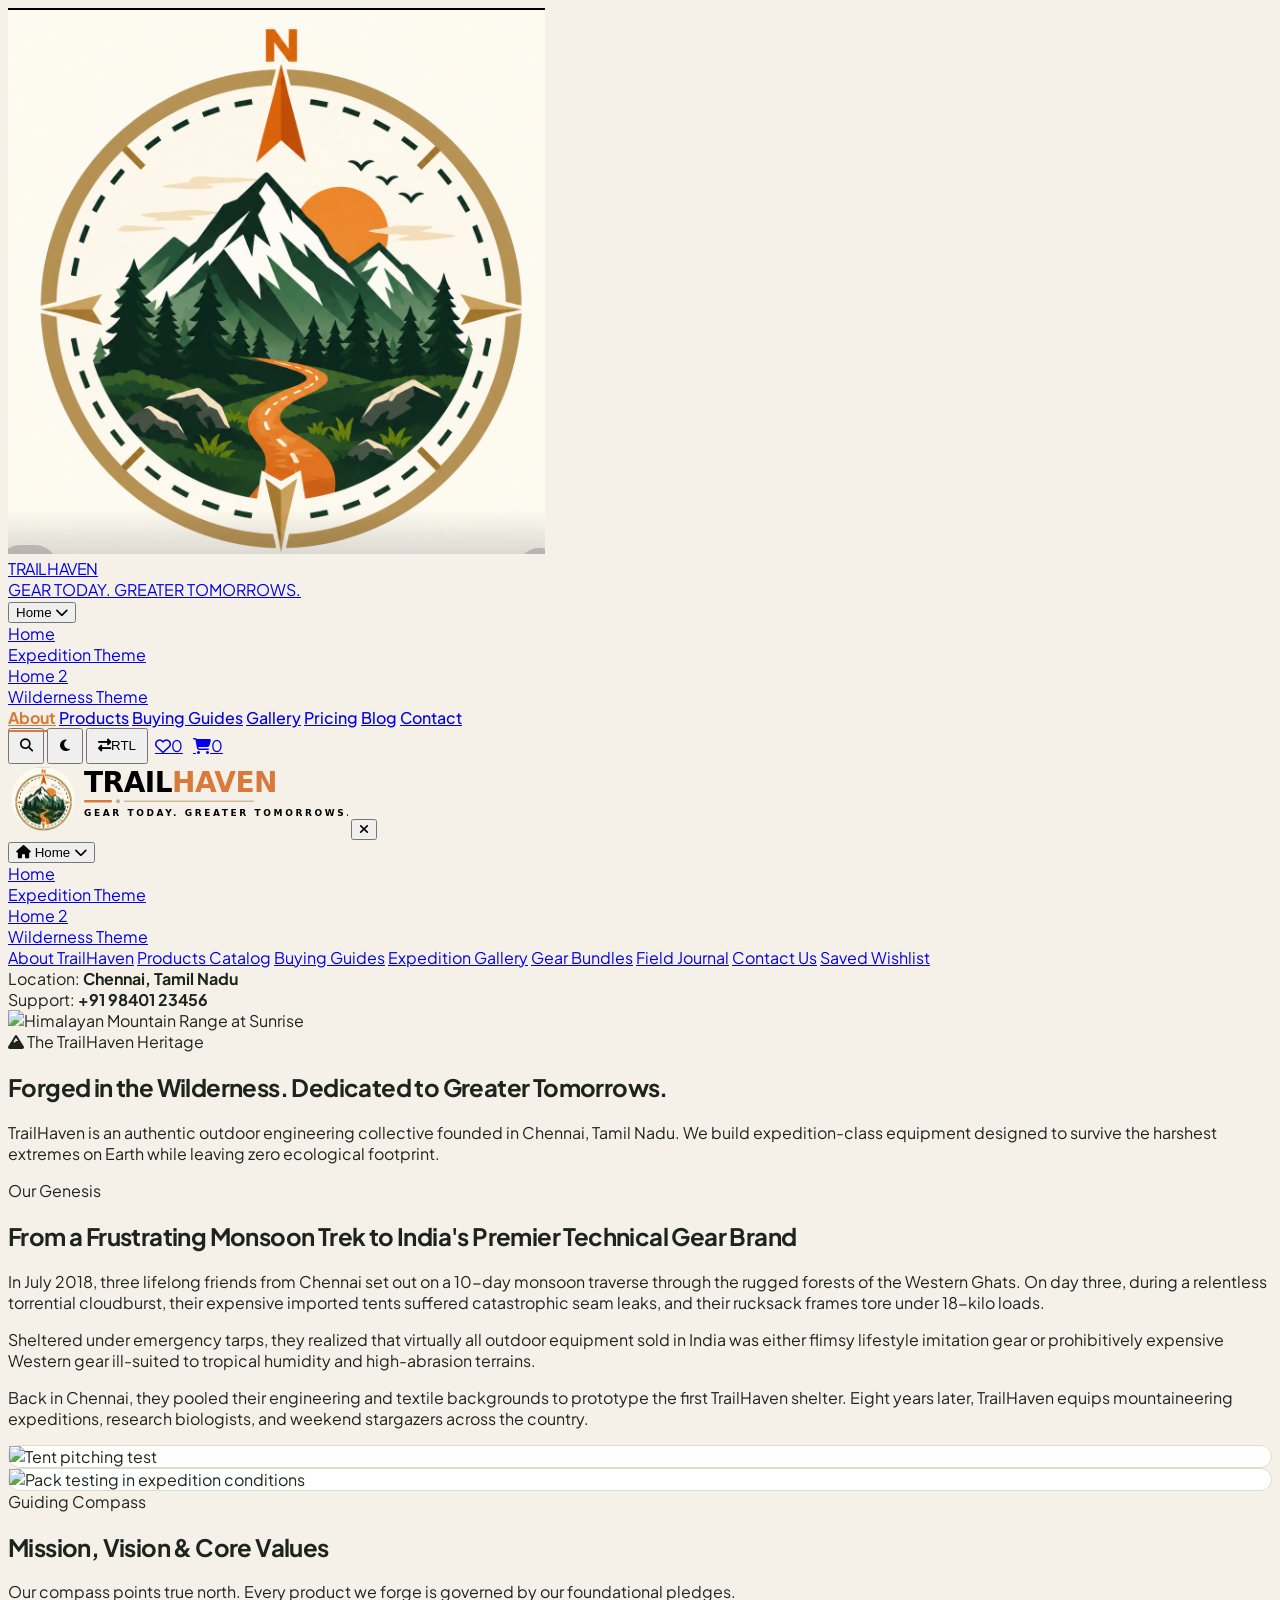
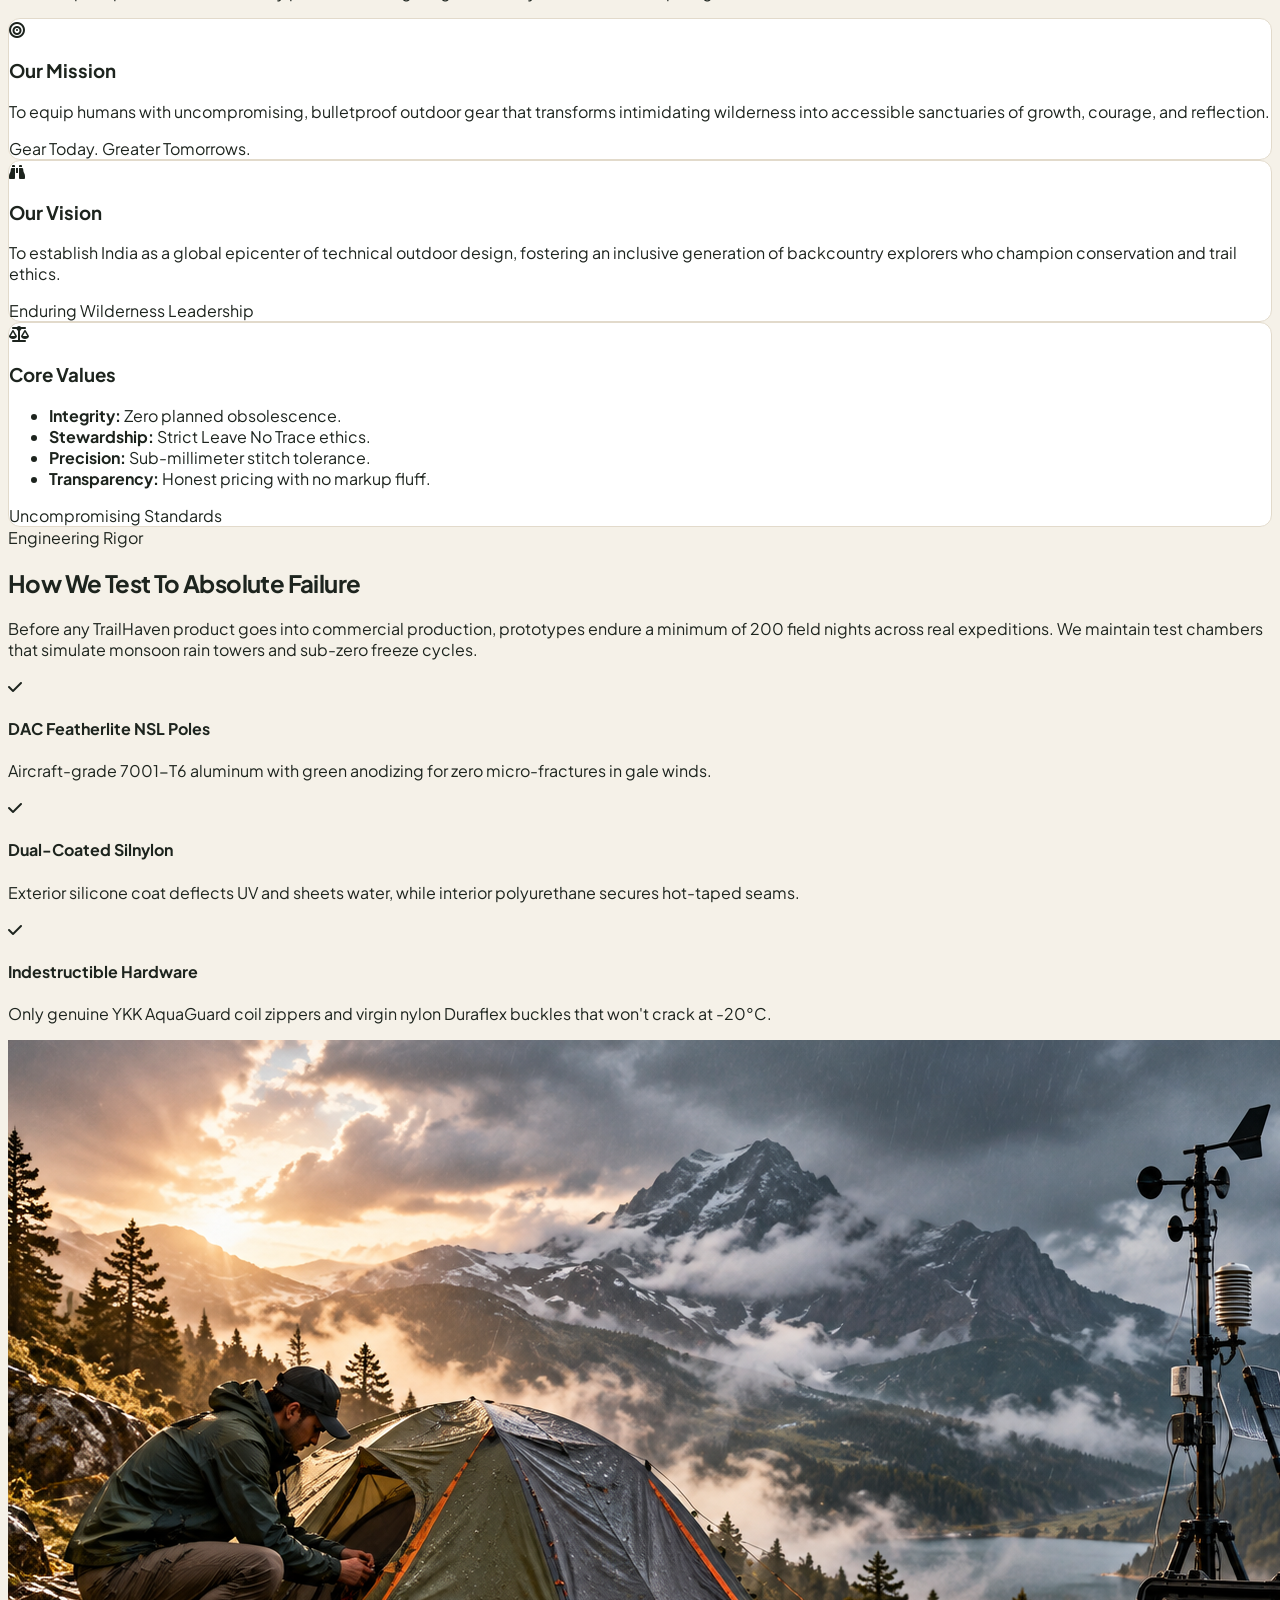
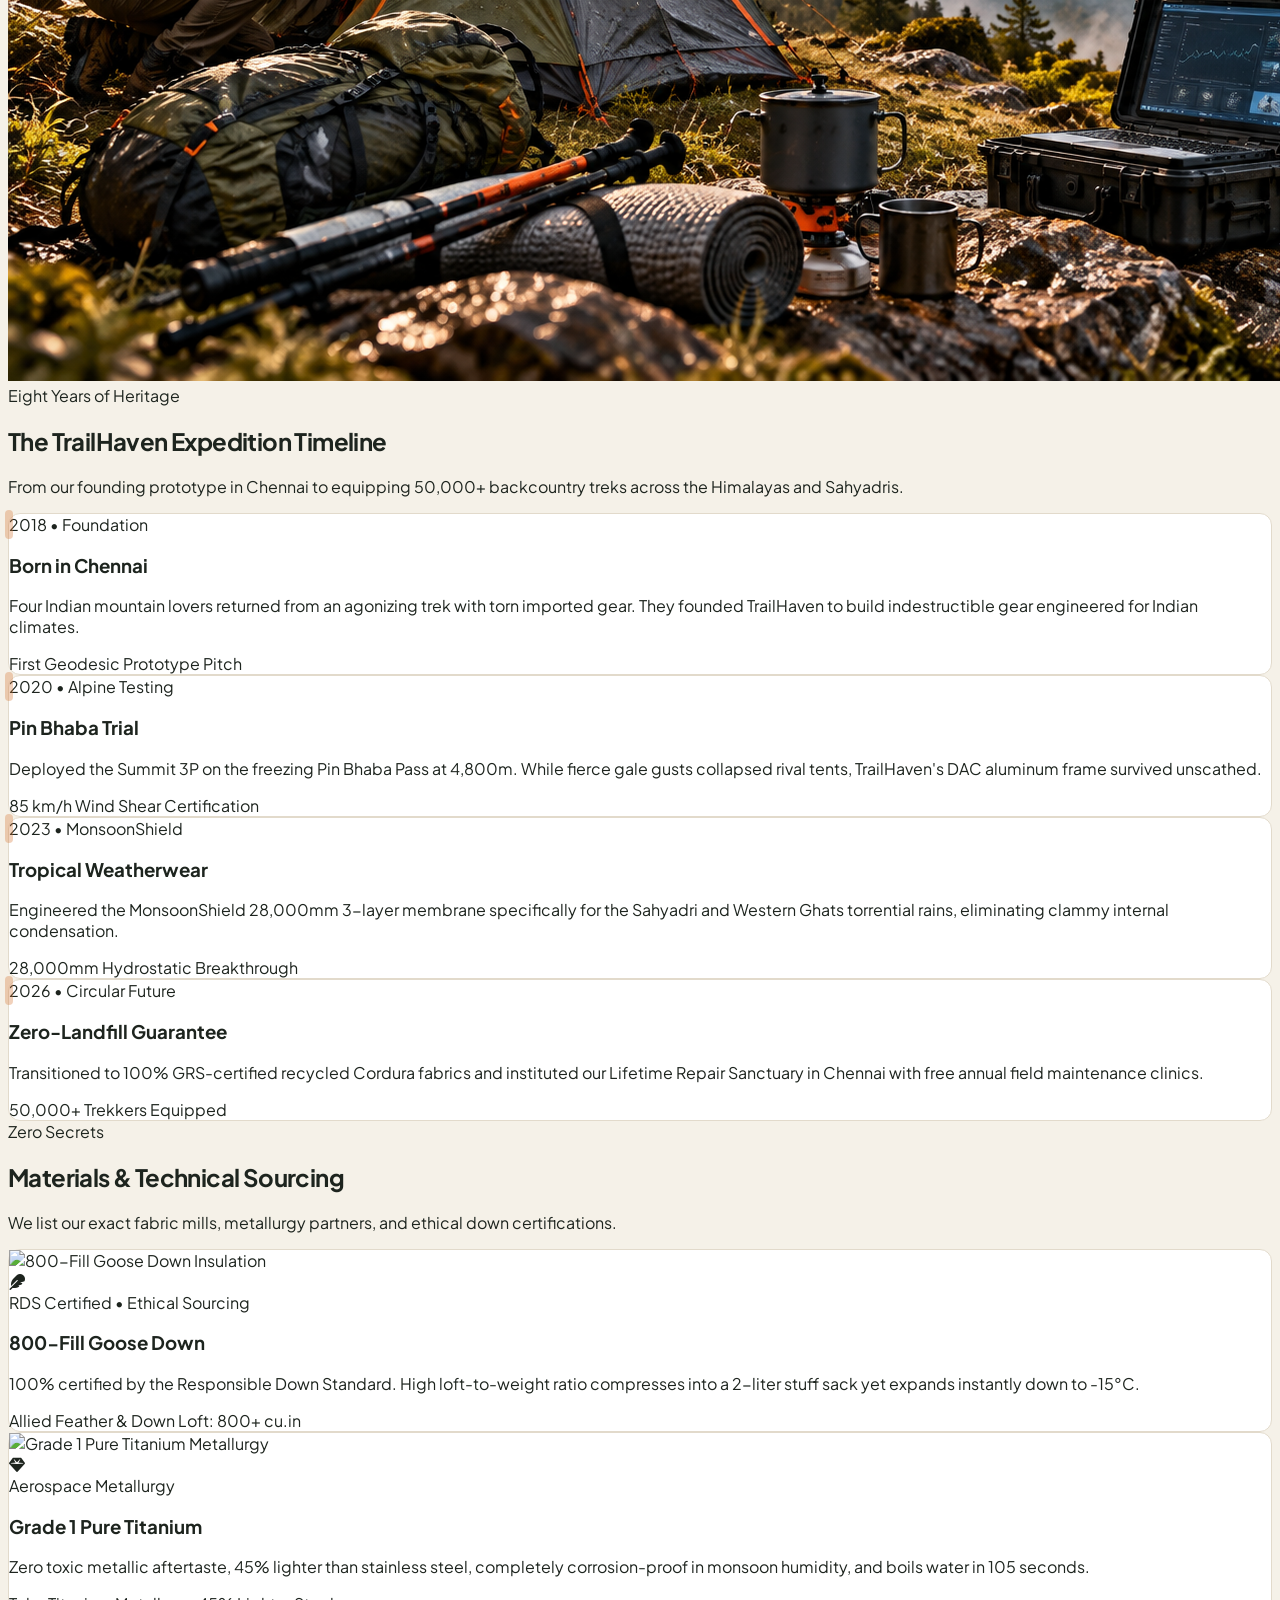
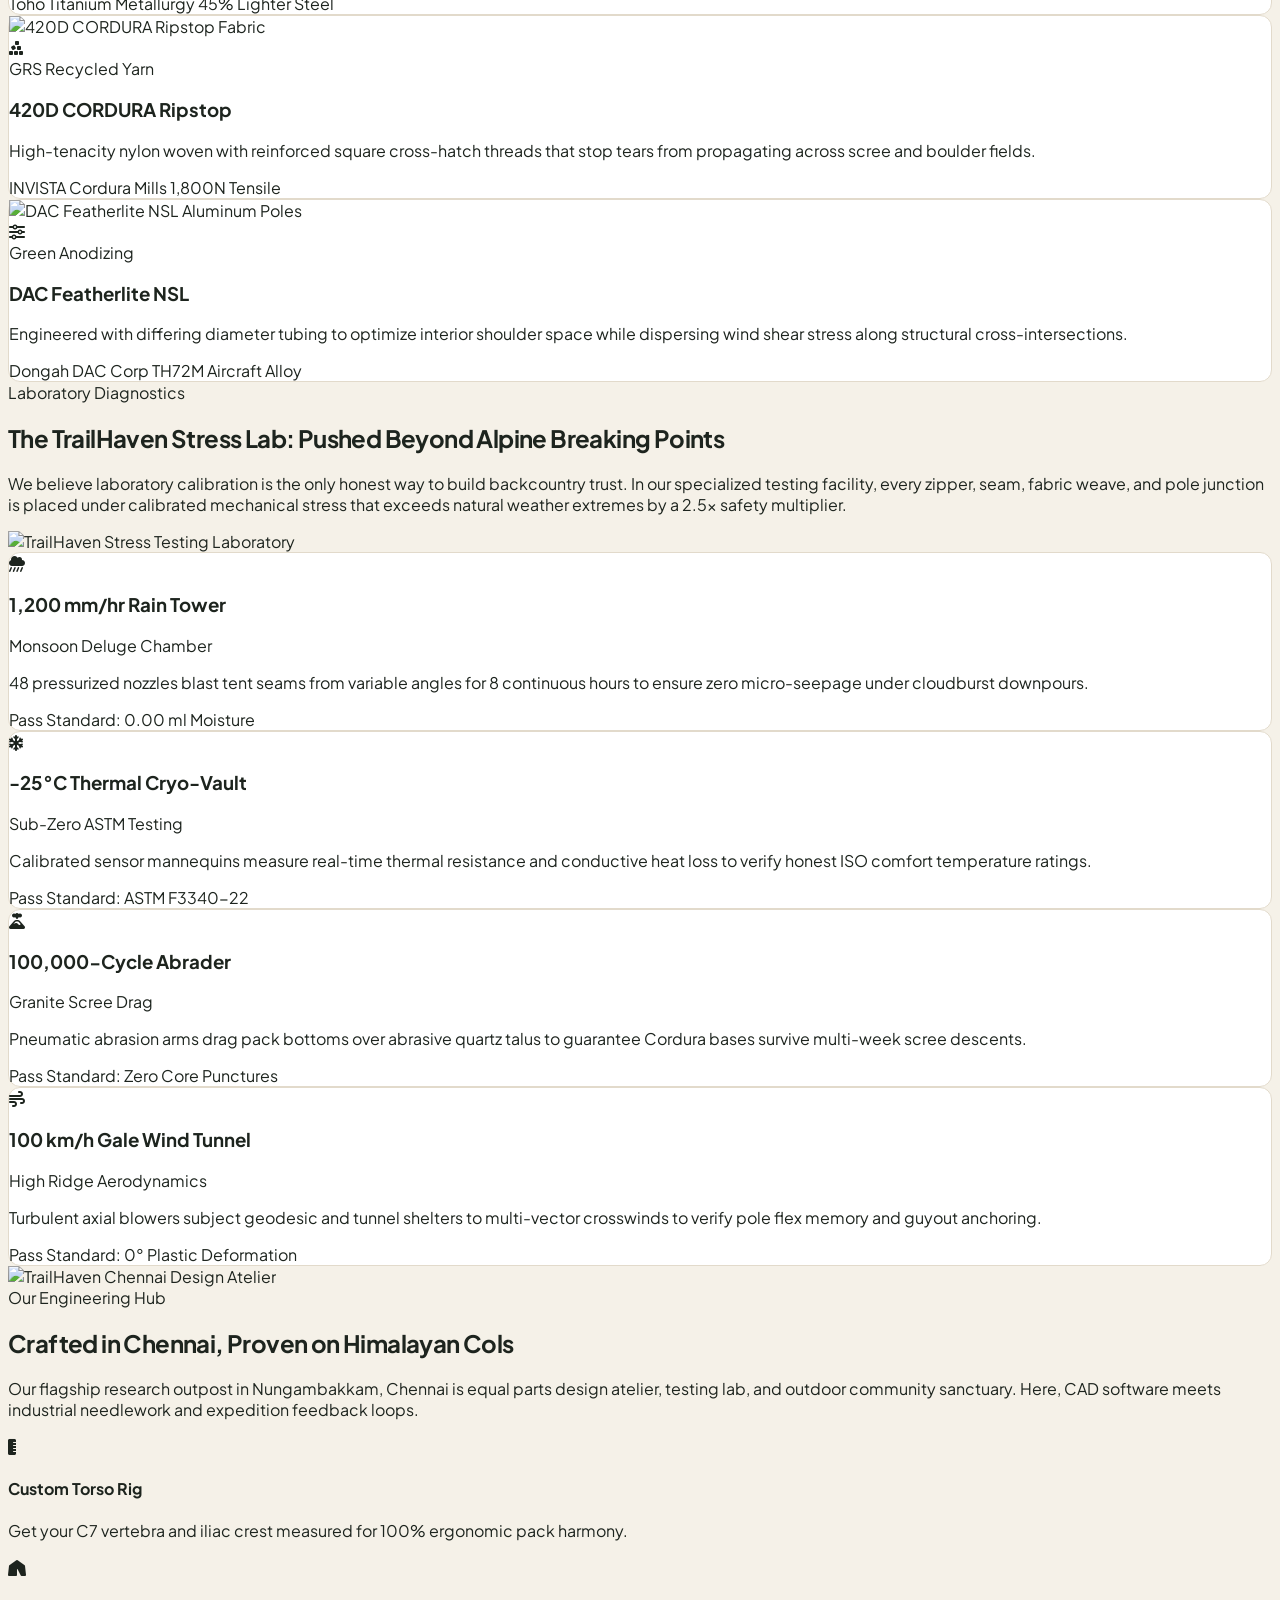
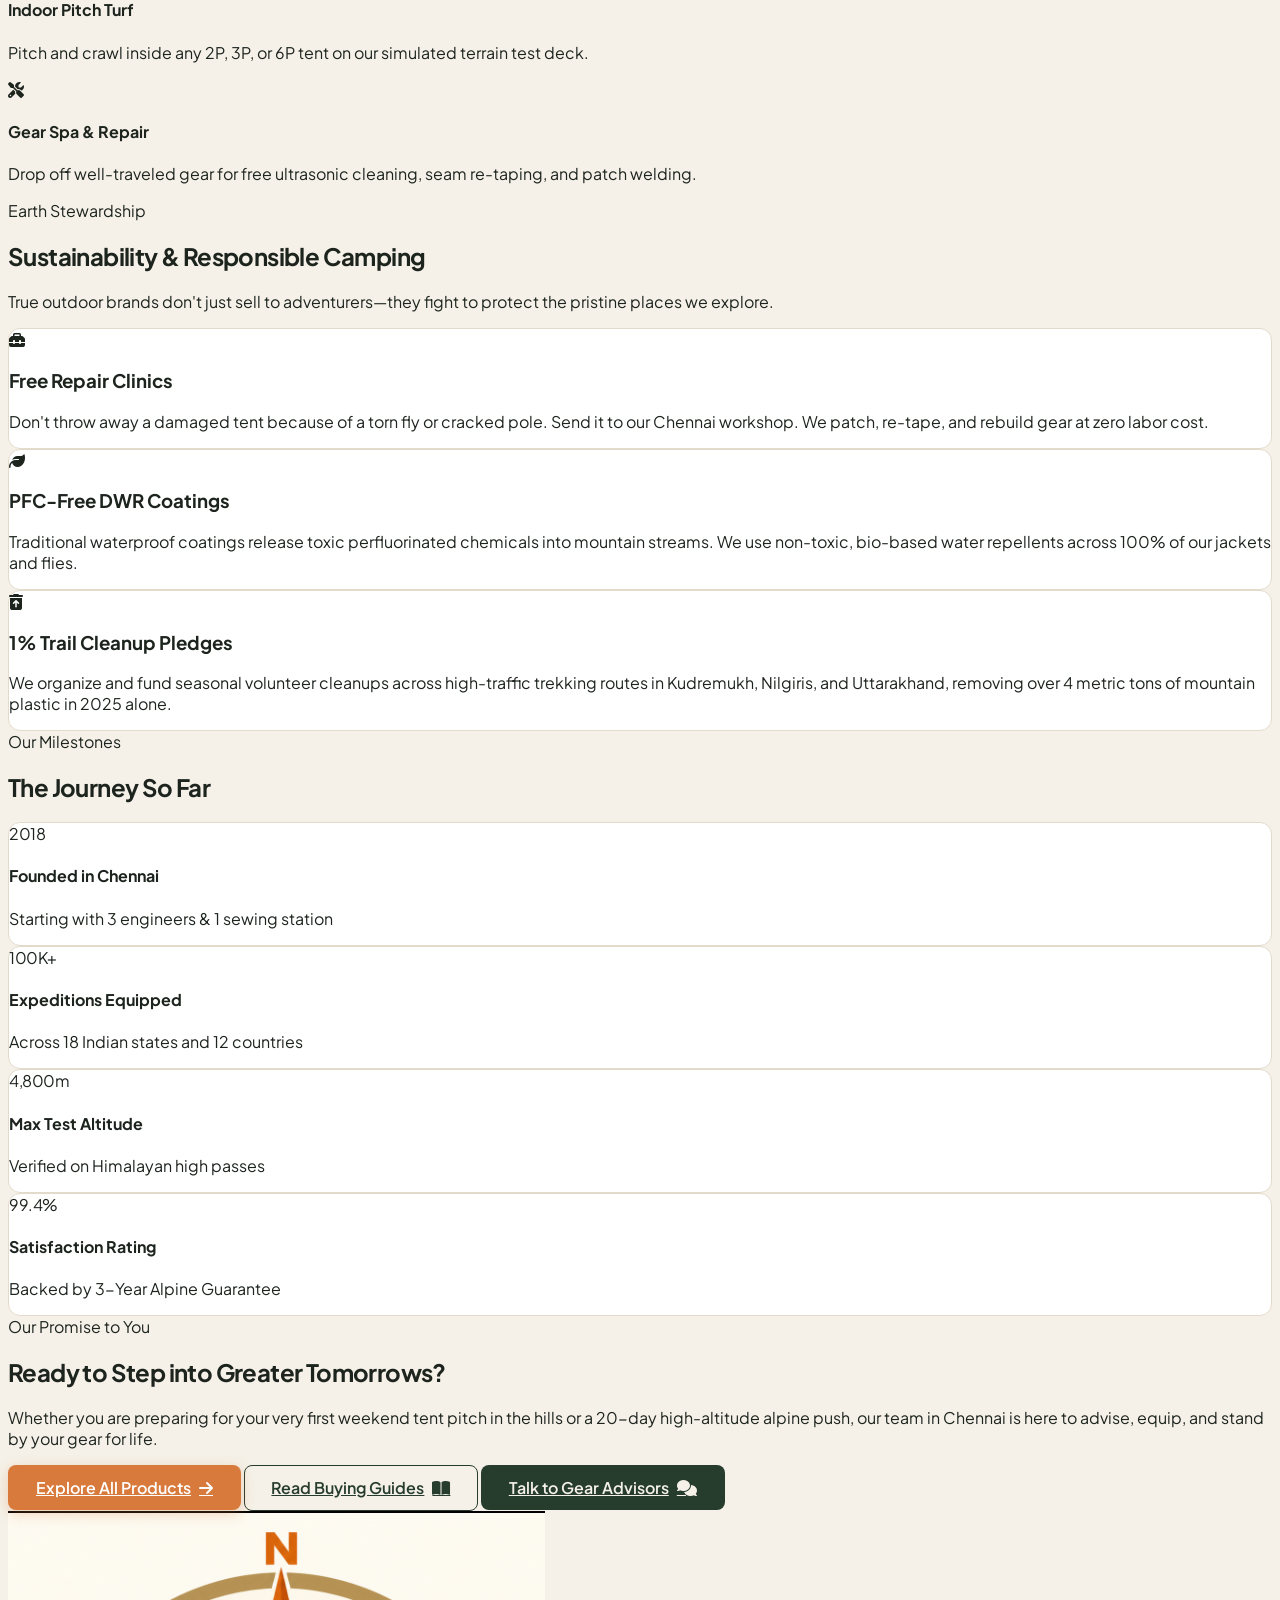
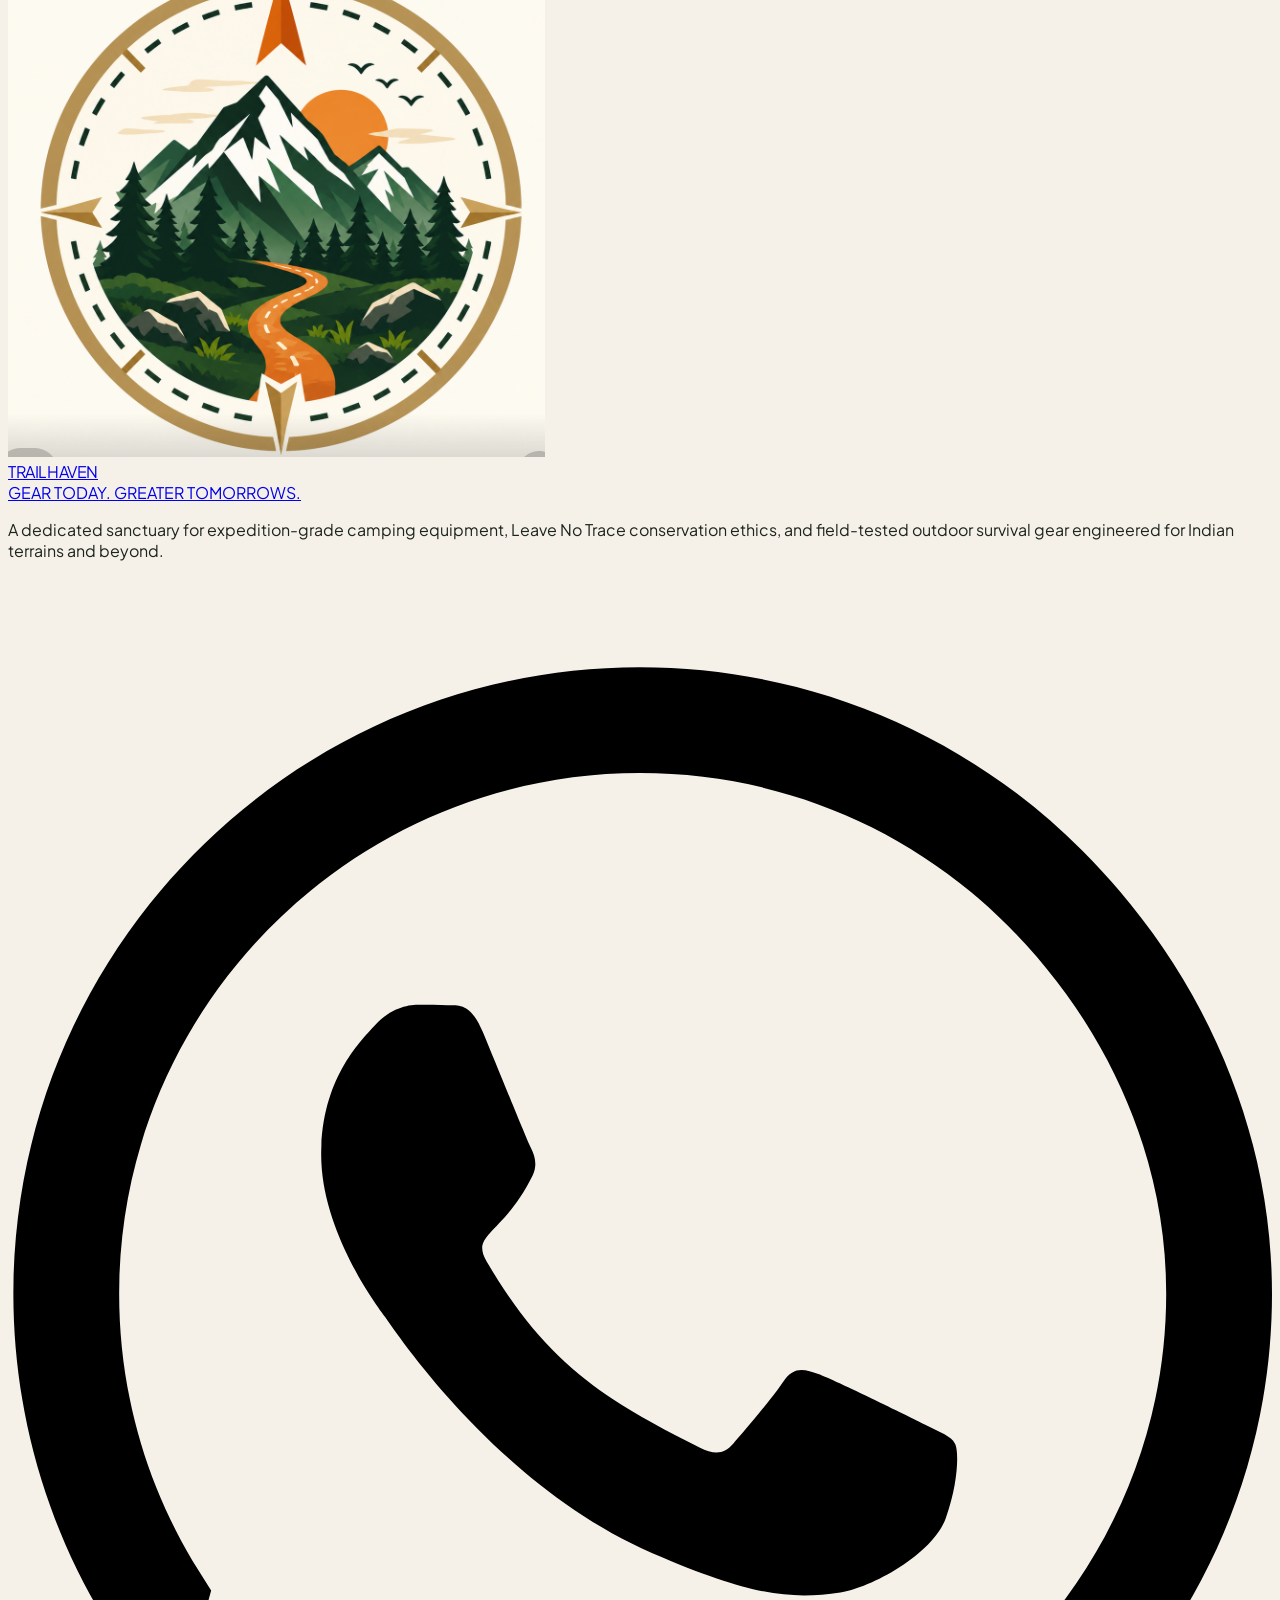
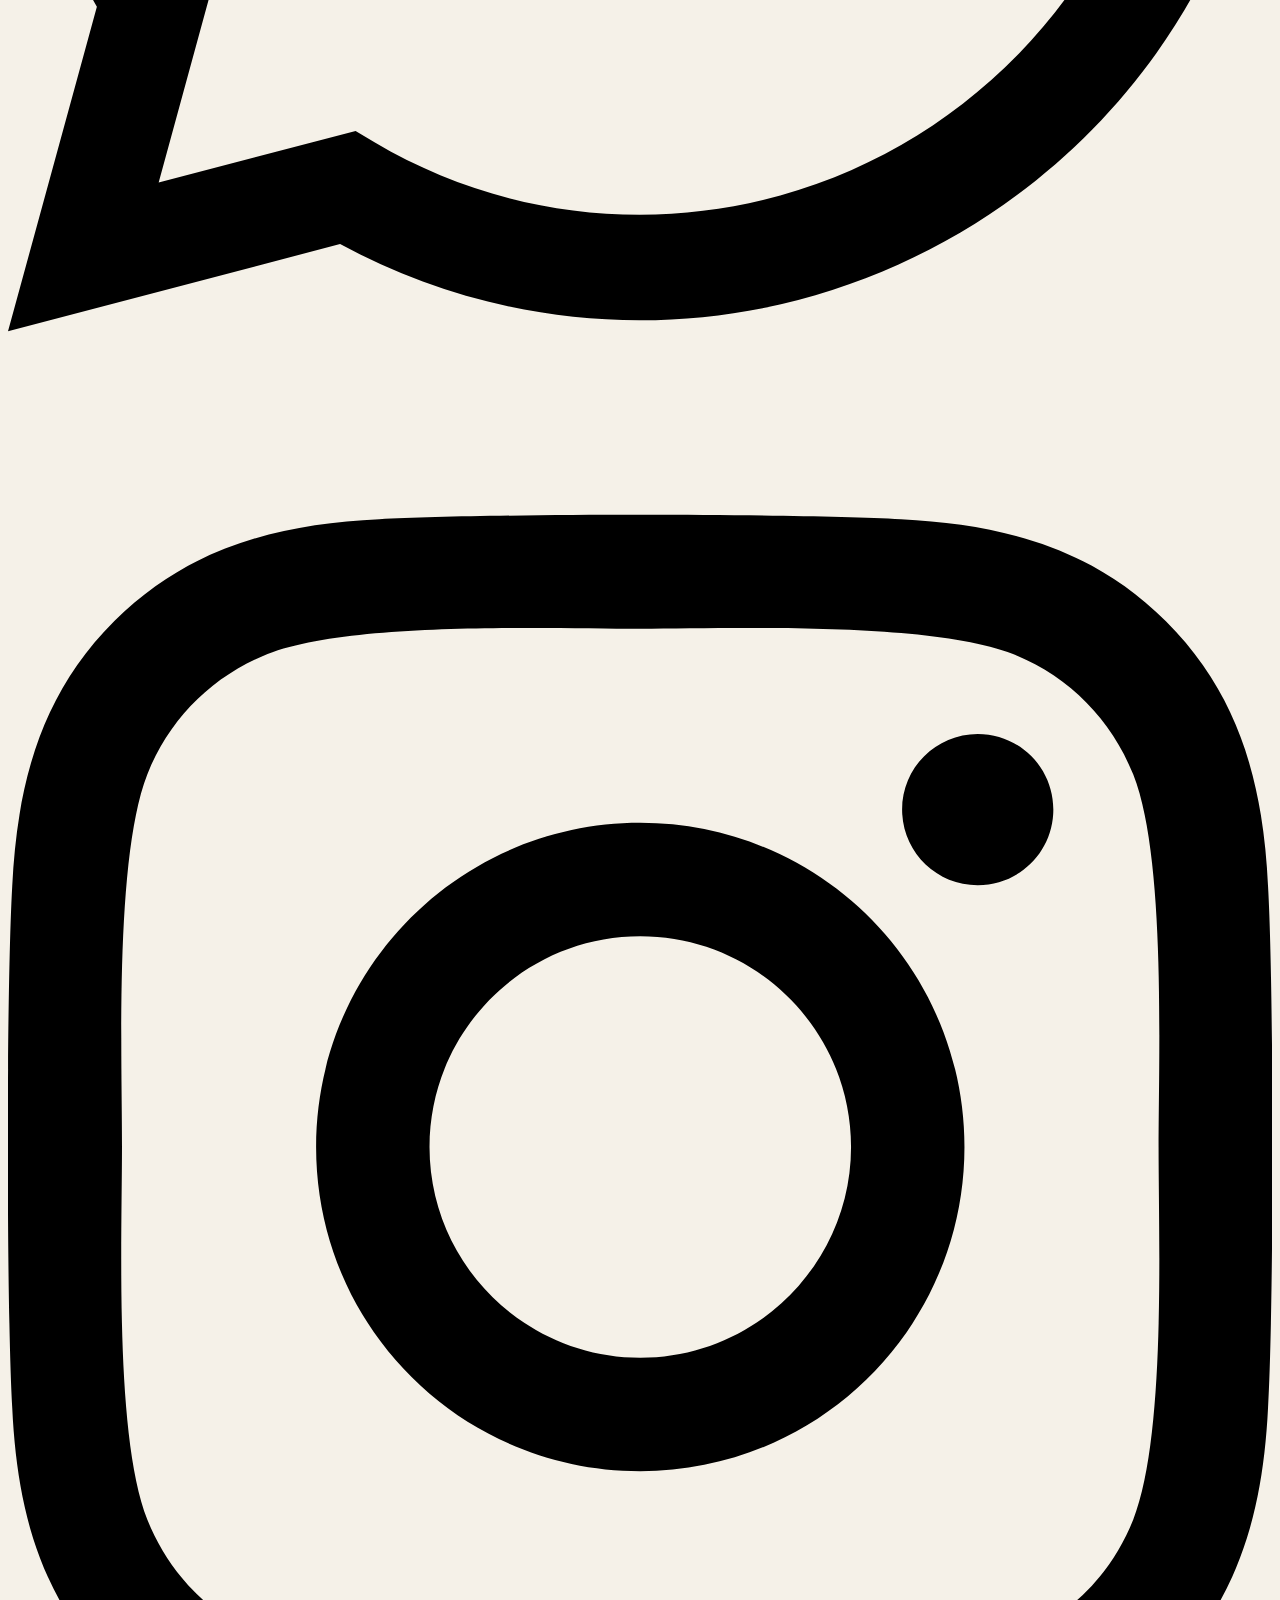
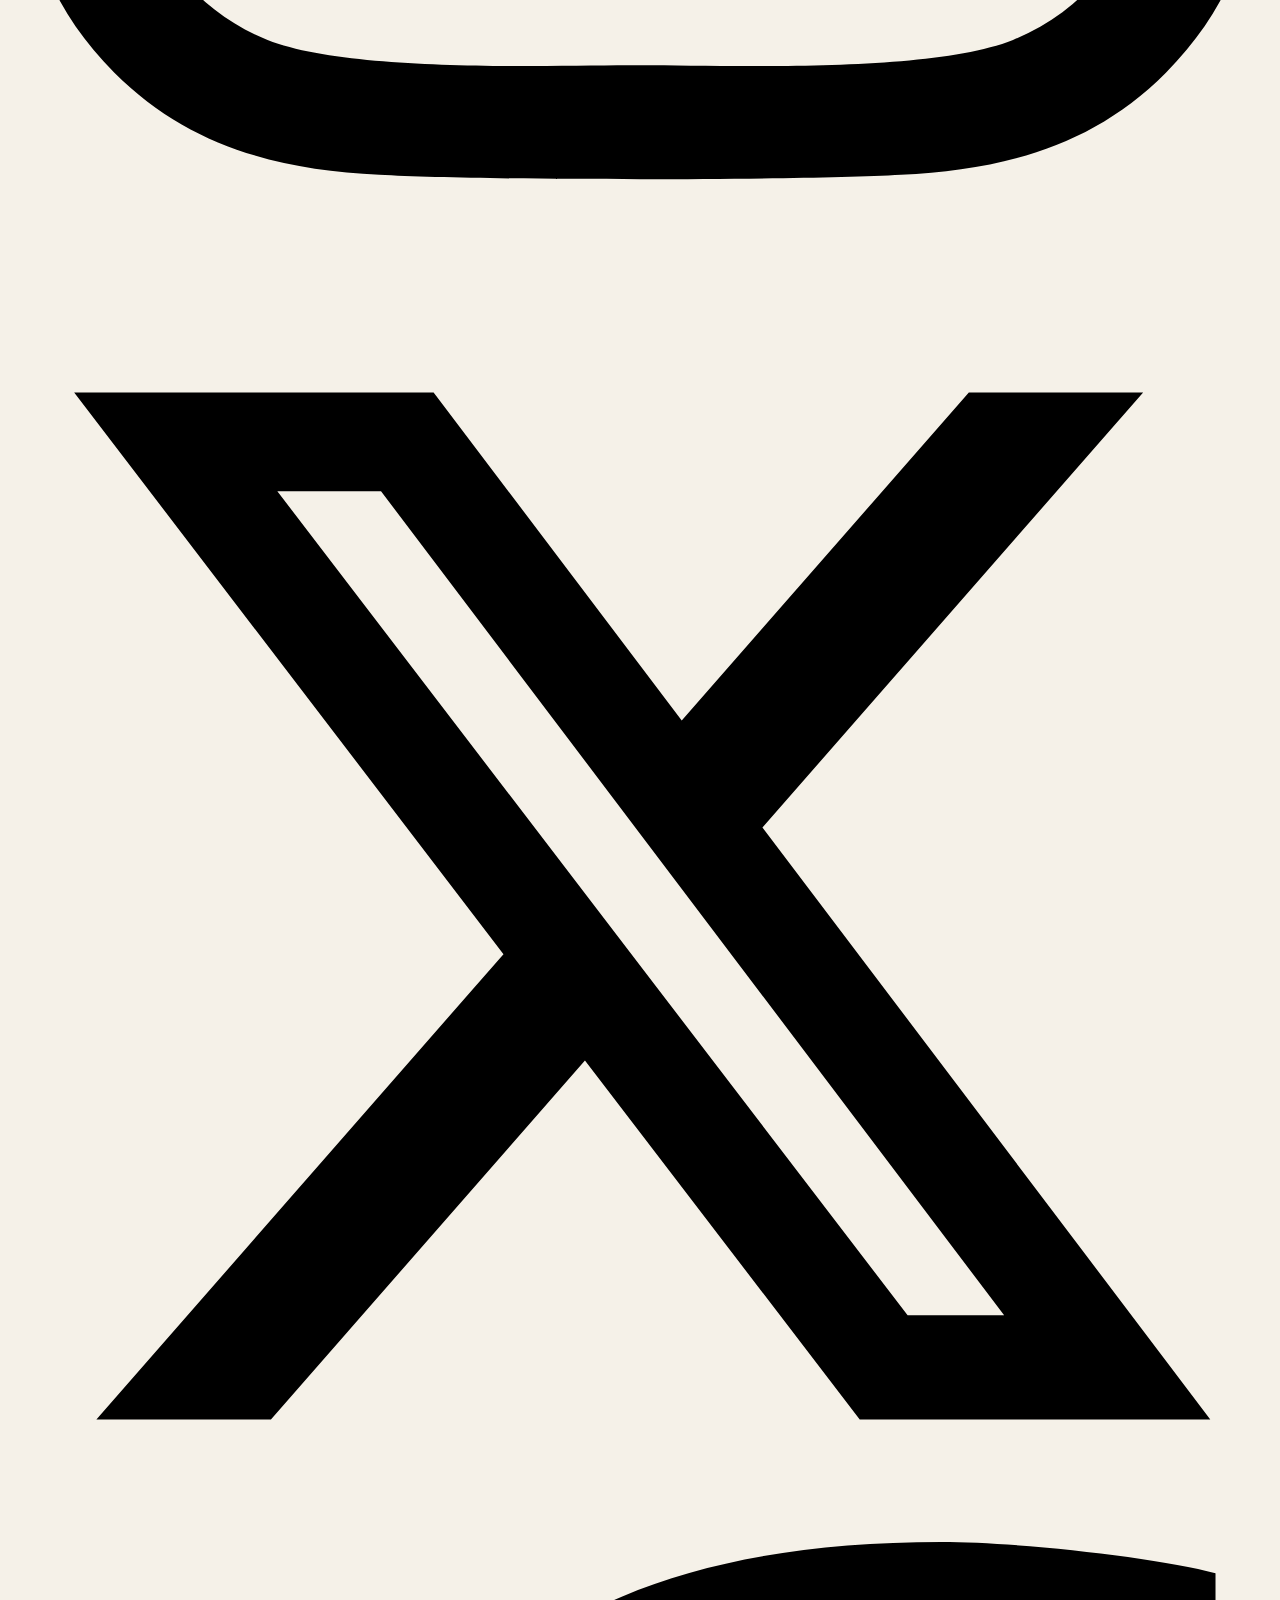
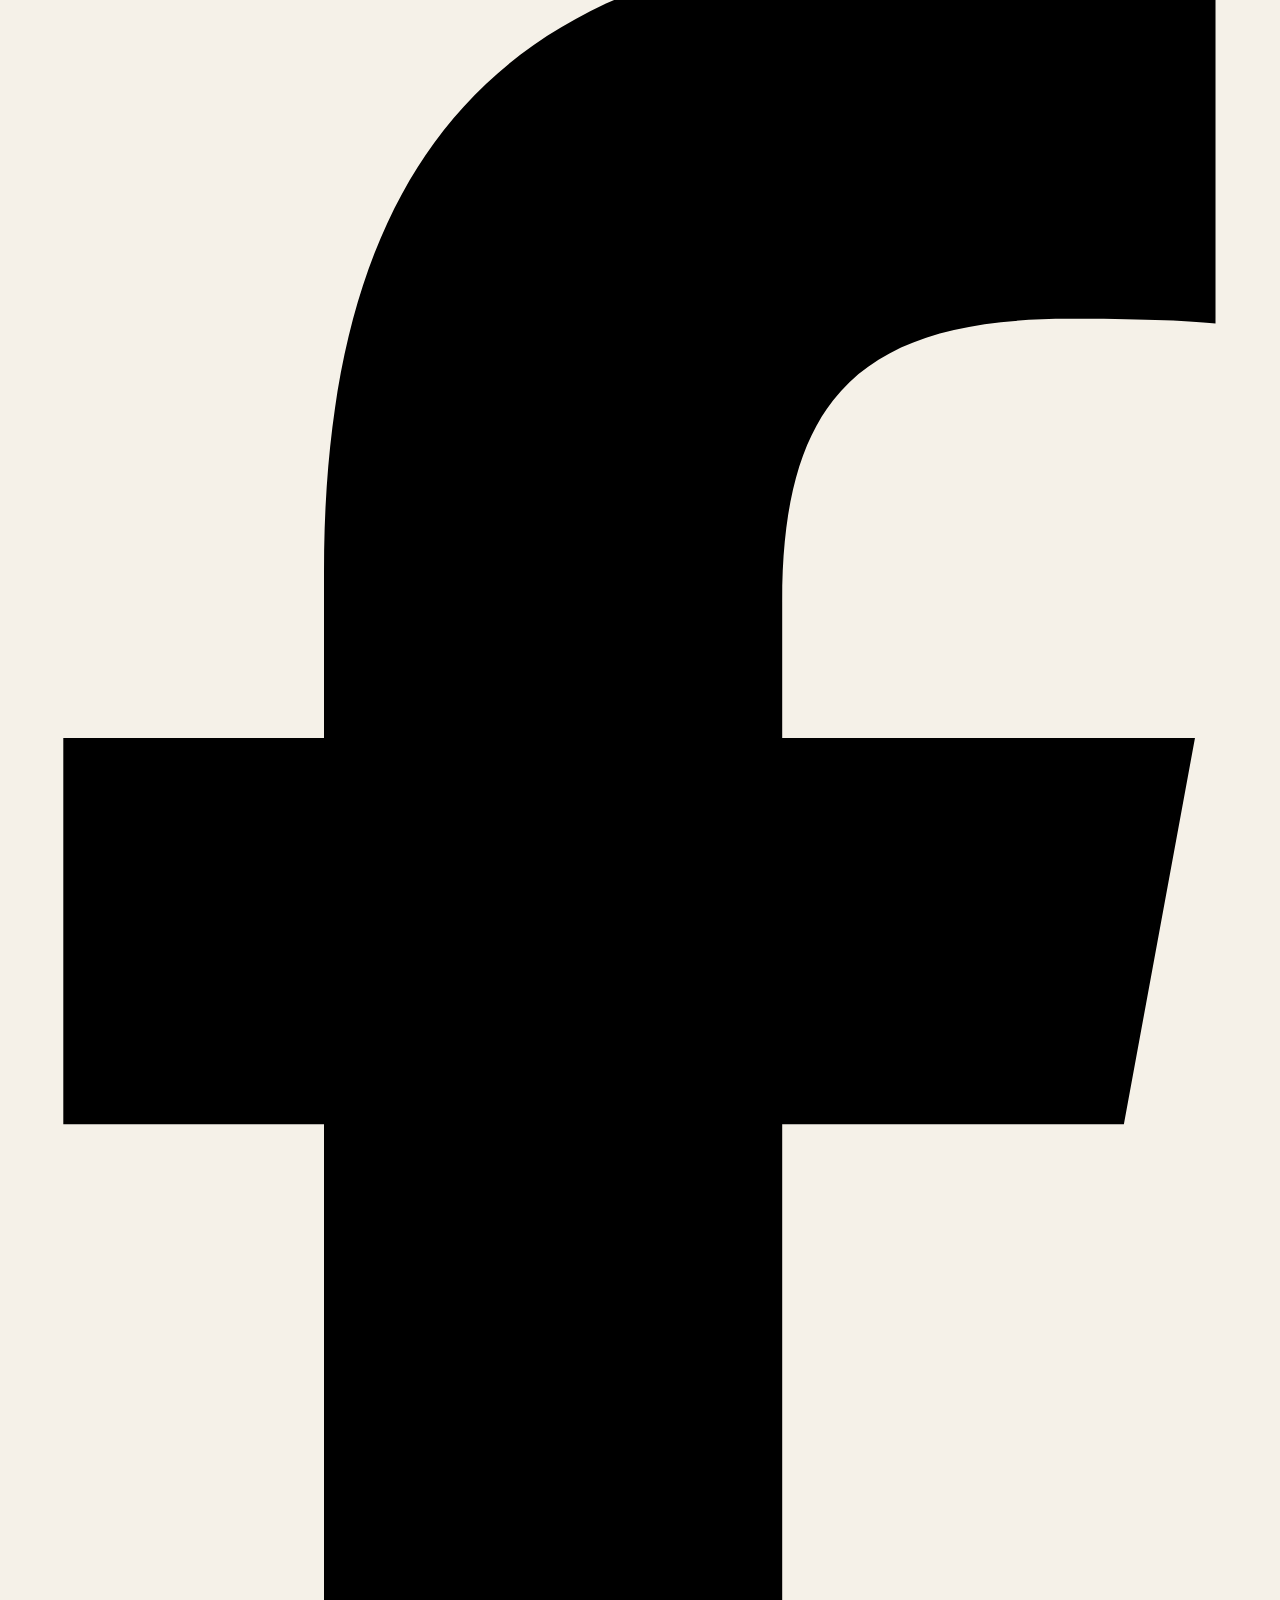
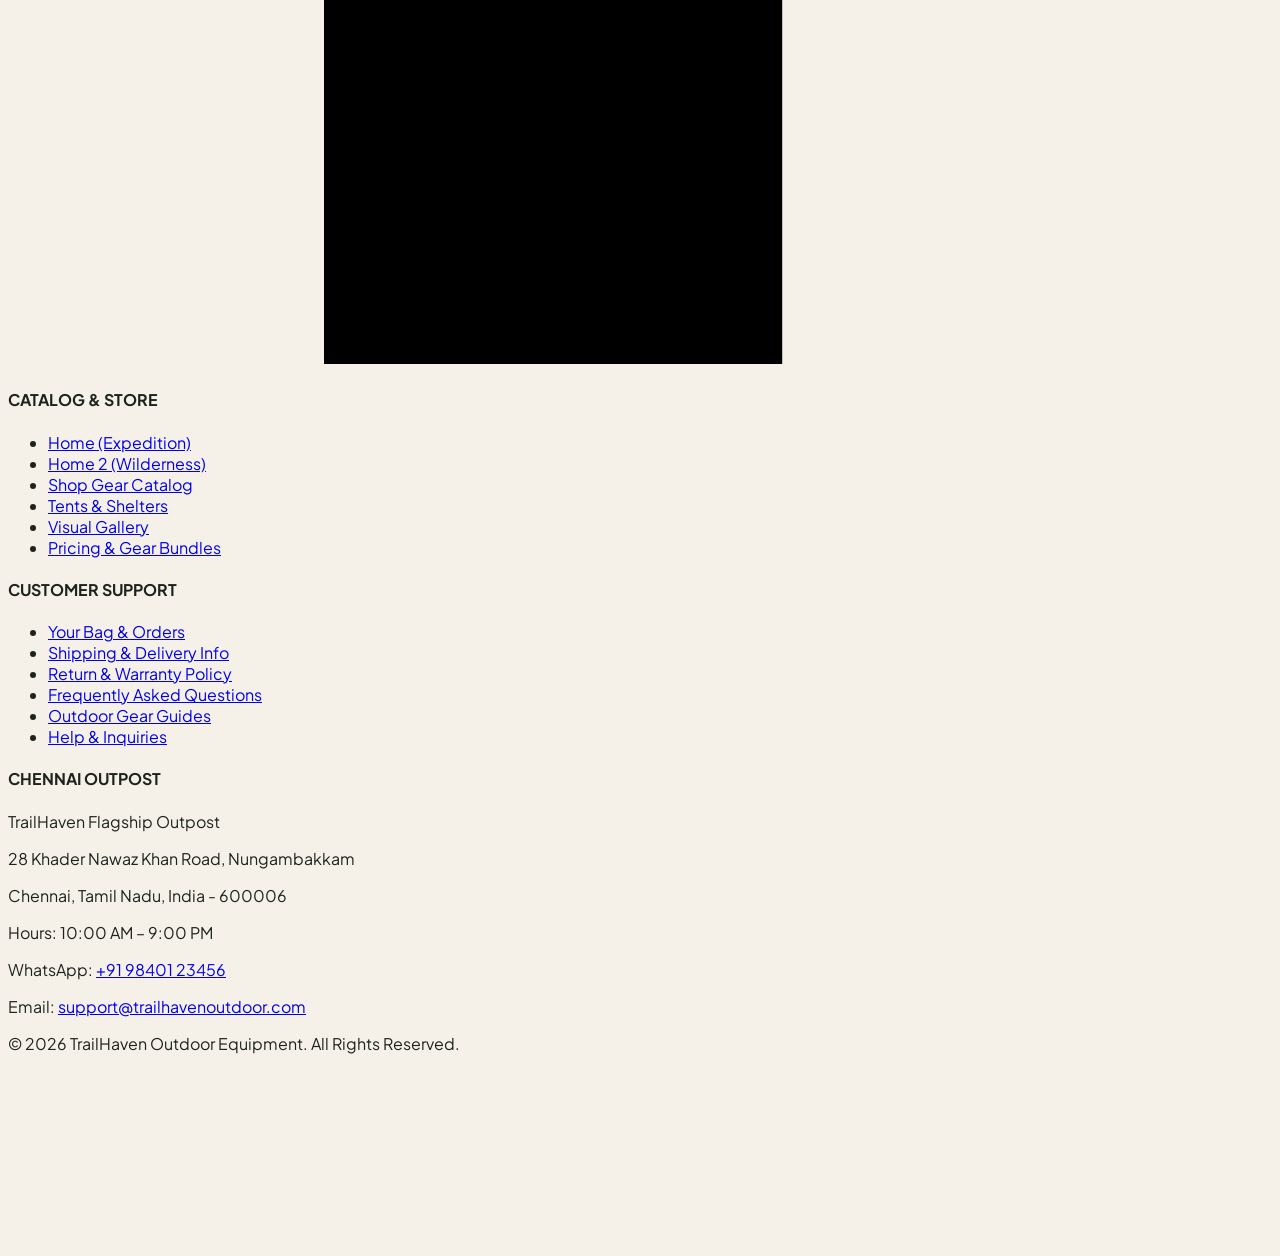
==== commit aa3e6cdf: "commit" ====
--- a/about.html
+++ b/about.html
@@ -87,28 +87,38 @@
           <a href="contact.html" class="nav-link text-forest dark:text-cream">Contact</a>
         </nav>
 
-        <div class="flex items-center gap-2 sm:gap-3">
-          <button class="open-search-btn p-2 rounded-lg hover:bg-[#E8DECF]/50 dark:hover:bg-[#2D372F]/50 transition" aria-label="Search">
+                <div class="flex items-center gap-2 sm:gap-3">
+          <!-- Search Button -->
+          <button class="open-search-btn w-9 h-9 inline-flex items-center justify-center rounded-lg hover:bg-[#E8DECF]/50 dark:hover:bg-[#2D372F]/50 transition" aria-label="Search TrailHaven">
             <i class="fa-solid fa-magnifying-glass text-forest dark:text-sand text-base"></i>
           </button>
-          <button class="theme-toggle-btn p-2 rounded-lg hover:bg-[#E8DECF]/50 dark:hover:bg-[#2D372F]/50 transition" aria-label="Switch theme">
+
+          <!-- Theme Toggle Button -->
+          <button class="theme-toggle-btn w-9 h-9 inline-flex items-center justify-center rounded-lg hover:bg-[#E8DECF]/50 dark:hover:bg-[#2D372F]/50 transition" aria-label="Switch theme mode">
             <i class="fa-solid fa-sun text-amber-400 text-base theme-icon-sun hidden"></i>
             <i class="fa-solid fa-moon text-forest dark:text-sand text-base theme-icon-moon"></i>
           </button>
-          <!-- Direction (RTL / LTR) Toggle with Double Arrow Symbol -->
-          <button class="dir-toggle-btn px-2.5 py-1 rounded-lg text-xs font-bold border border-sand hover:bg-sand/20 dark:hover:bg-sand/10 transition inline-flex items-center gap-1.5" aria-label="Toggle text direction">
+
+          <!-- Direction (RTL / LTR) Toggle -->
+          <button class="dir-toggle-btn h-9 px-2.5 inline-flex items-center justify-center gap-1.5 rounded-lg border border-sand hover:bg-sand/20 dark:hover:bg-sand/10 text-xs font-bold transition" aria-label="Toggle text direction">
             <i class="fa-solid fa-right-left text-[11px] dir-arrow-icon text-forest dark:text-sand"></i>
-            <span class="dir-label text-forest dark:text-sand">RTL</span>
+            <span class="dir-label text-forest dark:text-sand leading-none">RTL</span>
           </button>
-          <a href="wishlist.html" class="relative p-2 rounded-lg hover:bg-[#E8DECF]/50 dark:hover:bg-[#2D372F]/50 transition" aria-label="Wishlist">
+
+          <!-- Wishlist Icon -->
+          <a href="wishlist.html" class="relative w-9 h-9 inline-flex items-center justify-center rounded-lg hover:bg-[#E8DECF]/50 dark:hover:bg-[#2D372F]/50 transition" aria-label="Wishlist">
             <i class="fa-regular fa-heart text-forest dark:text-sand text-base"></i>
             <span class="wishlist-count-badge hidden absolute -top-1 -right-1 bg-rose-500 text-white text-[10px] font-bold rounded-full w-4 h-4 flex items-center justify-center">0</span>
           </a>
-          <a href="order.html" class="relative p-2 rounded-lg hover:bg-[#E8DECF]/50 dark:hover:bg-[#2D372F]/50 transition" aria-label="Cart">
+
+          <!-- Cart / Order Icon -->
+          <a href="order.html" class="relative w-9 h-9 inline-flex items-center justify-center rounded-lg hover:bg-[#E8DECF]/50 dark:hover:bg-[#2D372F]/50 transition" aria-label="Cart and Order">
             <i class="fa-solid fa-cart-shopping text-forest dark:text-sand text-base"></i>
             <span class="cart-count-badge hidden absolute -top-1 -right-1 bg-orange text-white text-[10px] font-bold rounded-full w-4 h-4 flex items-center justify-center">0</span>
           </a>
-          <button id="mobile-menu-toggle" class="lg:hidden p-2 rounded-lg hover:bg-[#E8DECF]/50 dark:hover:bg-[#2D372F]/50 transition" aria-label="Mobile menu">
+
+          <!-- Mobile Hamburger Menu Button -->
+          <button id="mobile-menu-toggle" class="lg:hidden w-9 h-9 inline-flex items-center justify-center rounded-lg hover:bg-[#E8DECF]/50 dark:hover:bg-[#2D372F]/50 transition" aria-label="Toggle Mobile Menu" aria-expanded="false">
             <i class="fa-solid fa-bars text-xl text-forest dark:text-cream"></i>
           </button>
         </div>
@@ -163,7 +173,7 @@
     <!-- SECTION 1: ABOUT HERO -->
     <section class="relative py-14 sm:py-20 bg-forest text-white overflow-hidden">
       <div class="absolute inset-0 z-0 overflow-hidden">
-        <img src="https://images.unsplash.com/photo-1486218119243-13883505764c?auto=format&fit=crop&w=1920&q=85" 
+        <img src="https://images.unsplash.com/photo-1464822759023-fed622ff2c3b?auto=format&fit=crop&w=1920&q=85" 
              alt="Himalayan Mountain Range at Sunrise" 
              class="hero-bg-parallax w-full h-full object-cover">
         <div class="absolute inset-0" style="background: linear-gradient(180deg, rgba(22, 38, 27, 0.85) 0%, rgba(15, 24, 18, 0.92) 100%);"></div>
@@ -207,10 +217,10 @@
           </div>
 
           <div class="lg:col-span-6 grid grid-cols-2 gap-4 sm:gap-6 items-stretch">
-            <div class="rounded-2xl overflow-hidden shadow-lg h-64 sm:h-80 card-theme border border-[#E2DACB] dark:border-[#2D372F]" data-tilt>
+            <div class="rounded-2xl overflow-hidden shadow-lg h-64 sm:h-80 card-theme border border-[#E2DACB] dark:border-[#2D372F]">
               <img src="https://images.unsplash.com/photo-1571687949921-1306bfb24b72?auto=format&fit=crop&w=600&q=80" alt="Tent pitching test" class="w-full h-full object-cover hover:scale-105 transition-transform duration-500">
             </div>
-            <div class="rounded-2xl overflow-hidden shadow-lg h-64 sm:h-80 card-theme border border-[#E2DACB] dark:border-[#2D372F]" data-tilt>
+            <div class="rounded-2xl overflow-hidden shadow-lg h-64 sm:h-80 card-theme border border-[#E2DACB] dark:border-[#2D372F]">
               <img src="https://images.unsplash.com/photo-1464207687429-7505649dae38?auto=format&fit=crop&w=800&q=80" alt="Pack testing in expedition conditions" class="w-full h-full object-cover hover:scale-105 transition-transform duration-500">
             </div>
           </div>
@@ -358,7 +368,7 @@
 
         <div class="grid grid-cols-1 md:grid-cols-2 lg:grid-cols-4 gap-6">
           <!-- 2018 -->
-          <div class="card-theme p-6 rounded-3xl relative flex flex-col justify-between" data-tilt>
+          <div class="card-theme p-6 rounded-3xl relative flex flex-col justify-between">
             <div>
               <div class="flex items-center gap-2 mb-3">
                 <span class="w-3 h-3 rounded-full bg-orange timeline-dot inline-block"></span>
@@ -375,7 +385,7 @@
           </div>
 
           <!-- 2020 -->
-          <div class="card-theme p-6 rounded-3xl relative flex flex-col justify-between" data-tilt>
+          <div class="card-theme p-6 rounded-3xl relative flex flex-col justify-between">
             <div>
               <div class="flex items-center gap-2 mb-3">
                 <span class="w-3 h-3 rounded-full bg-emerald-500 timeline-dot inline-block"></span>
@@ -392,7 +402,7 @@
           </div>
 
           <!-- 2023 -->
-          <div class="card-theme p-6 rounded-3xl relative flex flex-col justify-between" data-tilt>
+          <div class="card-theme p-6 rounded-3xl relative flex flex-col justify-between">
             <div>
               <div class="flex items-center gap-2 mb-3">
                 <span class="w-3 h-3 rounded-full bg-orange timeline-dot inline-block"></span>
@@ -409,7 +419,7 @@
           </div>
 
           <!-- 2026 -->
-          <div class="card-theme p-6 rounded-3xl relative border-2 border-orange flex flex-col justify-between shadow-lg" data-tilt>
+          <div class="card-theme p-6 rounded-3xl relative border-2 border-orange flex flex-col justify-between shadow-lg">
             <div>
               <div class="flex items-center gap-2 mb-3">
                 <span class="w-3 h-3 rounded-full bg-orange timeline-dot inline-block"></span>
@@ -443,7 +453,7 @@
 
         <div class="grid grid-cols-1 md:grid-cols-2 lg:grid-cols-4 gap-6">
           <!-- Material 1: 800-Fill Goose Down -->
-          <div class="card-theme rounded-2xl overflow-hidden flex flex-col justify-between group" data-tilt>
+          <div class="card-theme rounded-2xl overflow-hidden flex flex-col justify-between group">
             <div>
               <div class="img-zoom-container h-48 bg-gray-200 dark:bg-black/30 relative">
                 <img src="https://i.pinimg.com/736x/db/9f/71/db9f719068e1a2ea98c7c7fa40b5693e.jpg" alt="800-Fill Goose Down Insulation" class="w-full h-full object-cover">
@@ -466,7 +476,7 @@
           </div>
 
           <!-- Material 2: Grade 1 Pure Titanium -->
-          <div class="card-theme rounded-2xl overflow-hidden flex flex-col justify-between group" data-tilt>
+          <div class="card-theme rounded-2xl overflow-hidden flex flex-col justify-between group">
             <div>
               <div class="img-zoom-container h-48 bg-gray-200 dark:bg-black/30 relative">
                 <img src="https://i.pinimg.com/1200x/08/e1/35/08e1358c7af236e69649e4319578839a.jpg" alt="Grade 1 Pure Titanium Metallurgy" class="w-full h-full object-cover">
@@ -489,7 +499,7 @@
           </div>
 
           <!-- Material 3: 420D CORDURA Ripstop -->
-          <div class="card-theme rounded-2xl overflow-hidden flex flex-col justify-between group" data-tilt>
+          <div class="card-theme rounded-2xl overflow-hidden flex flex-col justify-between group">
             <div>
               <div class="img-zoom-container h-48 bg-gray-200 dark:bg-black/30 relative">
                 <img src="https://i.pinimg.com/1200x/e0/be/f8/e0bef85072106b1311cc6b2f112a0ac1.jpg" alt="420D CORDURA Ripstop Fabric" class="w-full h-full object-cover">
@@ -512,7 +522,7 @@
           </div>
 
           <!-- Material 4: DAC Featherlite NSL -->
-          <div class="card-theme rounded-2xl overflow-hidden flex flex-col justify-between group" data-tilt>
+          <div class="card-theme rounded-2xl overflow-hidden flex flex-col justify-between group">
             <div>
               <div class="img-zoom-container h-48 bg-gray-200 dark:bg-black/30 relative">
                 <img src="https://i.pinimg.com/1200x/e8/00/04/e800048ad073c8a33c2528c81f469e93.jpg" alt="DAC Featherlite NSL Aluminum Poles" class="w-full h-full object-cover">
@@ -558,7 +568,7 @@
         </div>
 
         <div class="grid grid-cols-1 sm:grid-cols-2 lg:grid-cols-4 gap-6">
-          <div class="card-theme p-6 rounded-2xl flex flex-col justify-between" data-tilt>
+          <div class="card-theme p-6 rounded-2xl flex flex-col justify-between">
             <div>
               <div class="w-12 h-12 rounded-xl bg-forest/10 dark:bg-sand/10 text-forest dark:text-sand flex items-center justify-center text-xl mb-4">
                 <i class="fa-solid fa-cloud-showers-heavy"></i>
@@ -574,7 +584,7 @@
             </div>
           </div>
 
-          <div class="card-theme p-6 rounded-2xl flex flex-col justify-between" data-tilt>
+          <div class="card-theme p-6 rounded-2xl flex flex-col justify-between">
             <div>
               <div class="w-12 h-12 rounded-xl bg-forest/10 dark:bg-sand/10 text-forest dark:text-sand flex items-center justify-center text-xl mb-4">
                 <i class="fa-solid fa-snowflake"></i>
@@ -590,7 +600,7 @@
             </div>
           </div>
 
-          <div class="card-theme p-6 rounded-2xl flex flex-col justify-between" data-tilt>
+          <div class="card-theme p-6 rounded-2xl flex flex-col justify-between">
             <div>
               <div class="w-12 h-12 rounded-xl bg-forest/10 dark:bg-sand/10 text-forest dark:text-sand flex items-center justify-center text-xl mb-4">
                 <i class="fa-solid fa-volcano"></i>
@@ -606,7 +616,7 @@
             </div>
           </div>
 
-          <div class="card-theme p-6 rounded-2xl flex flex-col justify-between" data-tilt>
+          <div class="card-theme p-6 rounded-2xl flex flex-col justify-between">
             <div>
               <div class="w-12 h-12 rounded-xl bg-forest/10 dark:bg-sand/10 text-forest dark:text-sand flex items-center justify-center text-xl mb-4">
                 <i class="fa-solid fa-wind"></i>
--- a/assets/css/styles.css
+++ b/assets/css/styles.css
@@ -124,12 +124,12 @@
 
 .btn-primary:hover {
   background-color: #BF652A;
-  transform: translateY(-2px);
+  transform: translateZ(0) !important;
   box-shadow: 0 6px 20px 0 rgba(215, 122, 60, 0.4);
 }
 
 .btn-primary:active {
-  transform: translateY(0);
+  transform: translateZ(0) !important;
 }
 
 .btn-secondary {
@@ -147,7 +147,7 @@
 
 .btn-secondary:hover {
   background-color: #1A2B20;
-  transform: translateY(-2px);
+  transform: translateZ(0) !important;
   box-shadow: 0 6px 18px 0 rgba(38, 60, 45, 0.3);
 }
 
@@ -162,7 +162,9 @@
   align-items: center;
   justify-content: center;
   gap: 0.5rem;
-  transition: all 0.25s cubic-bezier(0.4, 0, 0.2, 1);
+  transition: background-color 0.2s ease, color 0.2s ease, border-color 0.2s ease, box-shadow 0.2s ease;
+  backface-visibility: hidden;
+  -webkit-backface-visibility: hidden;
 }
 
 .dark .btn-outline {
@@ -172,13 +174,16 @@
 
 .btn-outline:hover {
   background-color: #263C2D;
+  border-color: #263C2D;
   color: #F5F1E8;
-  transform: translateY(-2px);
+  box-shadow: 0 4px 12px rgba(38, 60, 45, 0.2);
 }
 
 .dark .btn-outline:hover {
   background-color: #C6AD83;
+  border-color: #C6AD83;
   color: #1A2B20;
+  box-shadow: 0 4px 12px rgba(198, 173, 131, 0.25);
 }
 
 /* Card Styling */
@@ -186,17 +191,21 @@
   background-color: var(--color-cream-card);
   border: 1px solid var(--color-border);
   border-radius: 0.75rem;
-  transition: all 0.3s cubic-bezier(0.4, 0, 0.2, 1);
+  transition: box-shadow 0.25s cubic-bezier(0.16, 1, 0.3, 1), border-color 0.25s ease;
+  backface-visibility: hidden;
+  -webkit-backface-visibility: hidden;
+  transform: translateZ(0);
 }
 
 .card-theme:hover {
-  transform: translateY(-4px);
-  box-shadow: 0 12px 28px -6px rgba(34, 38, 34, 0.12);
-  border-color: var(--color-sand);
+  transform: translateZ(0) !important;
+  box-shadow: 0 16px 32px -6px rgba(34, 38, 34, 0.16), 0 6px 16px -4px rgba(215, 122, 60, 0.14);
+  border-color: #D77A3C;
 }
 
 .dark .card-theme:hover {
-  box-shadow: 0 12px 28px -6px rgba(0, 0, 0, 0.45);
+  box-shadow: 0 16px 32px -6px rgba(0, 0, 0, 0.6), 0 6px 16px -4px rgba(224, 137, 79, 0.2);
+  border-color: #E0894F;
 }
 
 /* Accordion Summary Marker Reset */
@@ -256,6 +265,77 @@
   opacity: 1 !important;
   visibility: visible !important;
   pointer-events: auto !important;
+}
+
+/* ==========================================================================
+   NAVBAR UTILITY CONTROLS - UNIFORM 36PX HEIGHT & ALIGNMENT
+   ========================================================================== */
+#main-navbar .open-search-btn,
+#main-navbar .theme-toggle-btn,
+#main-navbar .dir-toggle-btn,
+#main-navbar a[aria-label="Wishlist"],
+#main-navbar a[aria-label="Cart"],
+#main-navbar a[aria-label="Cart and Order"] {
+  display: inline-flex !important;
+  align-items: center !important;
+  justify-content: center !important;
+  height: 2.25rem !important; /* 36px */
+  min-height: 2.25rem !important;
+  max-height: 2.25rem !important;
+  box-sizing: border-box !important;
+  vertical-align: middle !important;
+  line-height: 1 !important;
+  margin: 0 !important;
+}
+
+#main-navbar .open-search-btn,
+#main-navbar .theme-toggle-btn,
+#main-navbar a[aria-label="Wishlist"],
+#main-navbar a[aria-label="Cart"],
+#main-navbar a[aria-label="Cart and Order"] {
+  width: 2.25rem !important; /* 36px */
+  min-width: 2.25rem !important;
+  max-width: 2.25rem !important;
+  padding: 0 !important;
+}
+
+#main-navbar .dir-toggle-btn {
+  height: 2.25rem !important;
+  min-height: 2.25rem !important;
+  max-height: 2.25rem !important;
+  padding-top: 0 !important;
+  padding-bottom: 0 !important;
+  padding-left: 0.625rem !important;
+  padding-right: 0.625rem !important;
+}
+
+/* Hamburger Menu Toggle: Strictly HIDDEN on desktop display mode (>= 1024px) */
+@media (min-width: 1024px) {
+  #main-navbar #mobile-menu-toggle,
+  #mobile-menu-toggle {
+    display: none !important;
+  }
+}
+
+/* Hamburger Menu Toggle: visible with uniform 36px size on mobile/tablet (< 1024px) */
+@media (max-width: 1023.98px) {
+  #main-navbar #mobile-menu-toggle,
+  #mobile-menu-toggle {
+    display: inline-flex !important;
+    align-items: center !important;
+    justify-content: center !important;
+    height: 2.25rem !important; /* 36px */
+    min-height: 2.25rem !important;
+    max-height: 2.25rem !important;
+    width: 2.25rem !important;
+    min-width: 2.25rem !important;
+    max-width: 2.25rem !important;
+    padding: 0 !important;
+    box-sizing: border-box !important;
+    vertical-align: middle !important;
+    line-height: 1 !important;
+    margin: 0 !important;
+  }
 }
 
 /* Theme Toggle Button Icon Rules (Strictly Mutually Exclusive) */
@@ -716,7 +796,7 @@
 
 /* Product cards dynamic entrance */
 .card-animate-in {
-  animation: scaleUpIn 0.55s cubic-bezier(0.16, 1, 0.3, 1) both;
+  animation: scaleUpIn 0.55s cubic-bezier(0.16, 1, 0.3, 1) backwards;
 }
 
 /* 5. Button Shimmer & Micro-Interactions */
@@ -765,14 +845,17 @@
 
 /* Enhanced Card Hover Elevation */
 .card-theme {
-  transition: transform 0.35s cubic-bezier(0.16, 1, 0.3, 1), box-shadow 0.35s cubic-bezier(0.16, 1, 0.3, 1), border-color 0.35s ease;
-  will-change: transform, box-shadow;
+  transition: box-shadow 0.25s cubic-bezier(0.16, 1, 0.3, 1), border-color 0.25s ease;
+  backface-visibility: hidden;
+  -webkit-backface-visibility: hidden;
+  transform: translateZ(0);
 }
 
 .card-theme:hover {
-  transform: translateY(-6px) scale(1.008);
+  transform: translateZ(0) !important;
   box-shadow: 0 20px 32px -8px rgba(34, 38, 34, 0.16), 0 8px 16px -4px rgba(215, 122, 60, 0.1);
   border-color: #D77A3C;
+  animation: none !important;
 }
 
 .dark .card-theme:hover {
@@ -780,36 +863,84 @@
   border-color: #E0894F;
 }
 
-/* Star Rating sparkle effect on card hover */
+/* Card Button Stability - eliminate boundary displacement oscillation / vibration */
+.card-theme a,
+.card-theme button,
+.card-theme .btn-outline,
+.card-theme .btn-primary,
+.card-theme .btn-secondary,
+.card-theme a.btn-outline,
+.card-theme a.btn-primary,
+.card-theme a.btn-secondary,
+.card-theme button.btn-outline,
+.card-theme button.btn-primary,
+.card-theme button.btn-secondary {
+  transform: none !important;
+  backface-visibility: hidden;
+  -webkit-backface-visibility: hidden;
+}
+
+.card-theme a:hover,
+.card-theme button:hover,
+.card-theme .btn-outline:hover,
+.card-theme .btn-primary:hover,
+.card-theme .btn-secondary:hover,
+.card-theme a.btn-outline:hover,
+.card-theme a.btn-primary:hover,
+.card-theme a.btn-secondary:hover,
+.card-theme button.btn-outline:hover,
+.card-theme button.btn-primary:hover,
+.card-theme button.btn-secondary:hover {
+  transform: none !important;
+}
+
+.card-theme a:active,
+.card-theme button:active,
+.card-theme .btn-outline:active,
+.card-theme .btn-primary:active,
+.card-theme .btn-secondary:active,
+.card-theme a.btn-outline:active,
+.card-theme a.btn-primary:active,
+.card-theme a.btn-secondary:active,
+.card-theme button.btn-outline:active,
+.card-theme button.btn-primary:active,
+.card-theme button.btn-secondary:active {
+  transform: none !important;
+}
+
+/* Star Rating stability on card hover */
+.card-theme .fa-star,
 .card-theme:hover .fa-star {
-  transition: transform 0.2s cubic-bezier(0.175, 0.885, 0.32, 1.275);
-}
-.card-theme:hover .fa-star:nth-child(1) { transform: scale(1.25); transition-delay: 0.04s; }
-.card-theme:hover .fa-star:nth-child(2) { transform: scale(1.25); transition-delay: 0.08s; }
-.card-theme:hover .fa-star:nth-child(3) { transform: scale(1.25); transition-delay: 0.12s; }
-.card-theme:hover .fa-star:nth-child(4) { transform: scale(1.25); transition-delay: 0.16s; }
-.card-theme:hover .fa-star:nth-child(5) { transform: scale(1.25); transition-delay: 0.20s; }
+  pointer-events: none;
+  transform: none !important;
+}
 
 /* Theme Toggle Button Micro-Animation */
 .theme-toggle-btn {
-  transition: transform 0.25s ease, background-color 0.2s ease, border-color 0.2s ease;
-}
-
-.theme-toggle-btn:hover {
+  transition: background-color 0.2s ease, border-color 0.2s ease;
+}
+
+.theme-toggle-btn i {
+  transition: transform 0.25s ease;
+  display: inline-block;
+}
+
+.theme-toggle-btn:hover i {
   transform: rotate(25deg) scale(1.12);
 }
 
-.theme-spin-active {
+.theme-spin-active i {
   animation: iconSpin360 0.5s cubic-bezier(0.16, 1, 0.3, 1);
 }
 
 /* RTL Toggle Button Micro-Animation */
 .dir-toggle-btn {
-  transition: transform 0.25s ease, background-color 0.2s ease, border-color 0.2s ease;
-}
-
-.dir-toggle-btn:hover {
-  transform: scale(1.08);
+  transition: background-color 0.2s ease, border-color 0.2s ease;
+}
+
+.dir-toggle-btn .dir-arrow-icon {
+  transition: transform 0.25s ease;
+  display: inline-block;
 }
 
 .dir-toggle-btn:hover .dir-arrow-icon {
@@ -849,12 +980,12 @@
 }
 
 .cat-pill:hover {
-  transform: translateY(-2px);
+  transform: translateZ(0) !important;
   box-shadow: 0 4px 10px rgba(0, 0, 0, 0.08);
 }
 
 .cat-pill:active {
-  transform: scale(0.95);
+  transform: translateZ(0) !important;
 }
 
 /* Checkout Place Demo Order Button - Prominent, Crisp, High-Contrast Accent */
@@ -875,13 +1006,13 @@
 #place-order-btn:hover,
 #checkout-form button[type="submit"]:hover {
   background-color: #BF652A !important;
-  transform: translateY(-2px);
+  transform: translateZ(0) !important;
   box-shadow: 0 8px 24px 0 rgba(215, 122, 60, 0.48) !important;
 }
 
 #place-order-btn:active,
 #checkout-form button[type="submit"]:active {
-  transform: translateY(0);
+  transform: translateZ(0) !important;
 }
 
 /* Form input focus glow */
@@ -899,6 +1030,14 @@
 .blog-card,
 .gallery-card {
   transform-style: flat;
+  transform: translateZ(0);
+}
+
+.pricing-card:hover,
+.guide-card:hover,
+.blog-card:hover,
+.gallery-card:hover {
+  transform: translateZ(0) !important;
 }
 
 /* Optional 3D canvas (preserves sharp font rendering elsewhere) */
@@ -1033,26 +1172,30 @@
 
   #main-navbar .open-search-btn,
   #main-navbar .theme-toggle-btn,
+  #main-navbar .dir-toggle-btn,
   #main-navbar a[aria-label="Wishlist"],
+  #main-navbar a[aria-label="Cart"],
   #main-navbar a[aria-label="Cart and Order"],
   #main-navbar #mobile-menu-toggle {
-    padding: 0.375rem !important;
+    height: 2rem !important;
+    min-height: 2rem !important;
+    max-height: 2rem !important;
+    width: 2rem !important;
+    min-width: 2rem !important;
+    max-width: 2rem !important;
+    padding: 0 !important;
   }
 
   #main-navbar .open-search-btn i,
   #main-navbar .theme-toggle-btn i,
   #main-navbar a[aria-label="Wishlist"] i,
+  #main-navbar a[aria-label="Cart"] i,
   #main-navbar a[aria-label="Cart and Order"] i,
   #main-navbar #mobile-menu-toggle i {
-    font-size: 0.9375rem !important;
+    font-size: 0.875rem !important;
   }
 
   /* RTL button on mobile: show icon only to preserve header width */
-  #main-navbar .dir-toggle-btn {
-    padding: 0.375rem 0.45rem !important;
-    min-width: 0 !important;
-  }
-
   #main-navbar .dir-toggle-btn .dir-label {
     display: none !important;
   }
@@ -1129,16 +1272,34 @@
     gap: 0.35rem !important;
   }
 
-  #main-navbar .dir-toggle-btn {
-    padding: 0.25rem 0.45rem !important;
-    font-size: 0.75rem !important;
+  #main-navbar .open-search-btn,
+  #main-navbar .theme-toggle-btn,
+  #main-navbar .dir-toggle-btn,
+  #main-navbar a[aria-label="Wishlist"],
+  #main-navbar a[aria-label="Cart"],
+  #main-navbar a[aria-label="Cart and Order"] {
+    height: 2.25rem !important;
+    min-height: 2.25rem !important;
+    max-height: 2.25rem !important;
+  }
+
+  #main-navbar #mobile-menu-toggle,
+  #mobile-menu-toggle {
+    display: none !important;
   }
 
   #main-navbar .open-search-btn,
   #main-navbar .theme-toggle-btn,
   #main-navbar a[aria-label="Wishlist"],
+  #main-navbar a[aria-label="Cart"],
   #main-navbar a[aria-label="Cart and Order"] {
-    padding: 0.35rem !important;
+    width: 2.25rem !important;
+    padding: 0 !important;
+  }
+
+  #main-navbar .dir-toggle-btn {
+    padding: 0 0.5rem !important;
+    font-size: 0.75rem !important;
   }
 
   /* Logo adjustment for 1024px */
@@ -1167,3 +1328,44 @@
     letter-spacing: 0.15em !important;
   }
 }
+
+/* Reviews and Frequently Paired Together Pixel-Perfect Alignment */
+.reviews-grid-rows,
+.pairings-grid-rows {
+  display: flex;
+  flex-direction: column;
+}
+
+@media (min-width: 1024px) {
+  .reviews-grid-rows {
+    display: grid !important;
+    grid-template-rows: repeat(4, 1fr) !important;
+  }
+
+  .pairings-grid-rows {
+    display: grid !important;
+    grid-template-rows: repeat(2, 1fr) !important;
+  }
+
+  .reviews-grid-rows > div,
+  .pairings-grid-rows > div {
+    min-height: 0;
+    height: 100%;
+  }
+}
+
+
+
+/* Card Typography & Text Alignment Stability */
+.card-theme h3 {
+  display: -webkit-box;
+  -webkit-box-orient: vertical;
+  overflow: hidden;
+}
+
+.card-theme p.line-clamp-3 {
+  display: -webkit-box;
+  -webkit-box-orient: vertical;
+  -webkit-line-clamp: 3;
+  overflow: hidden;
+}
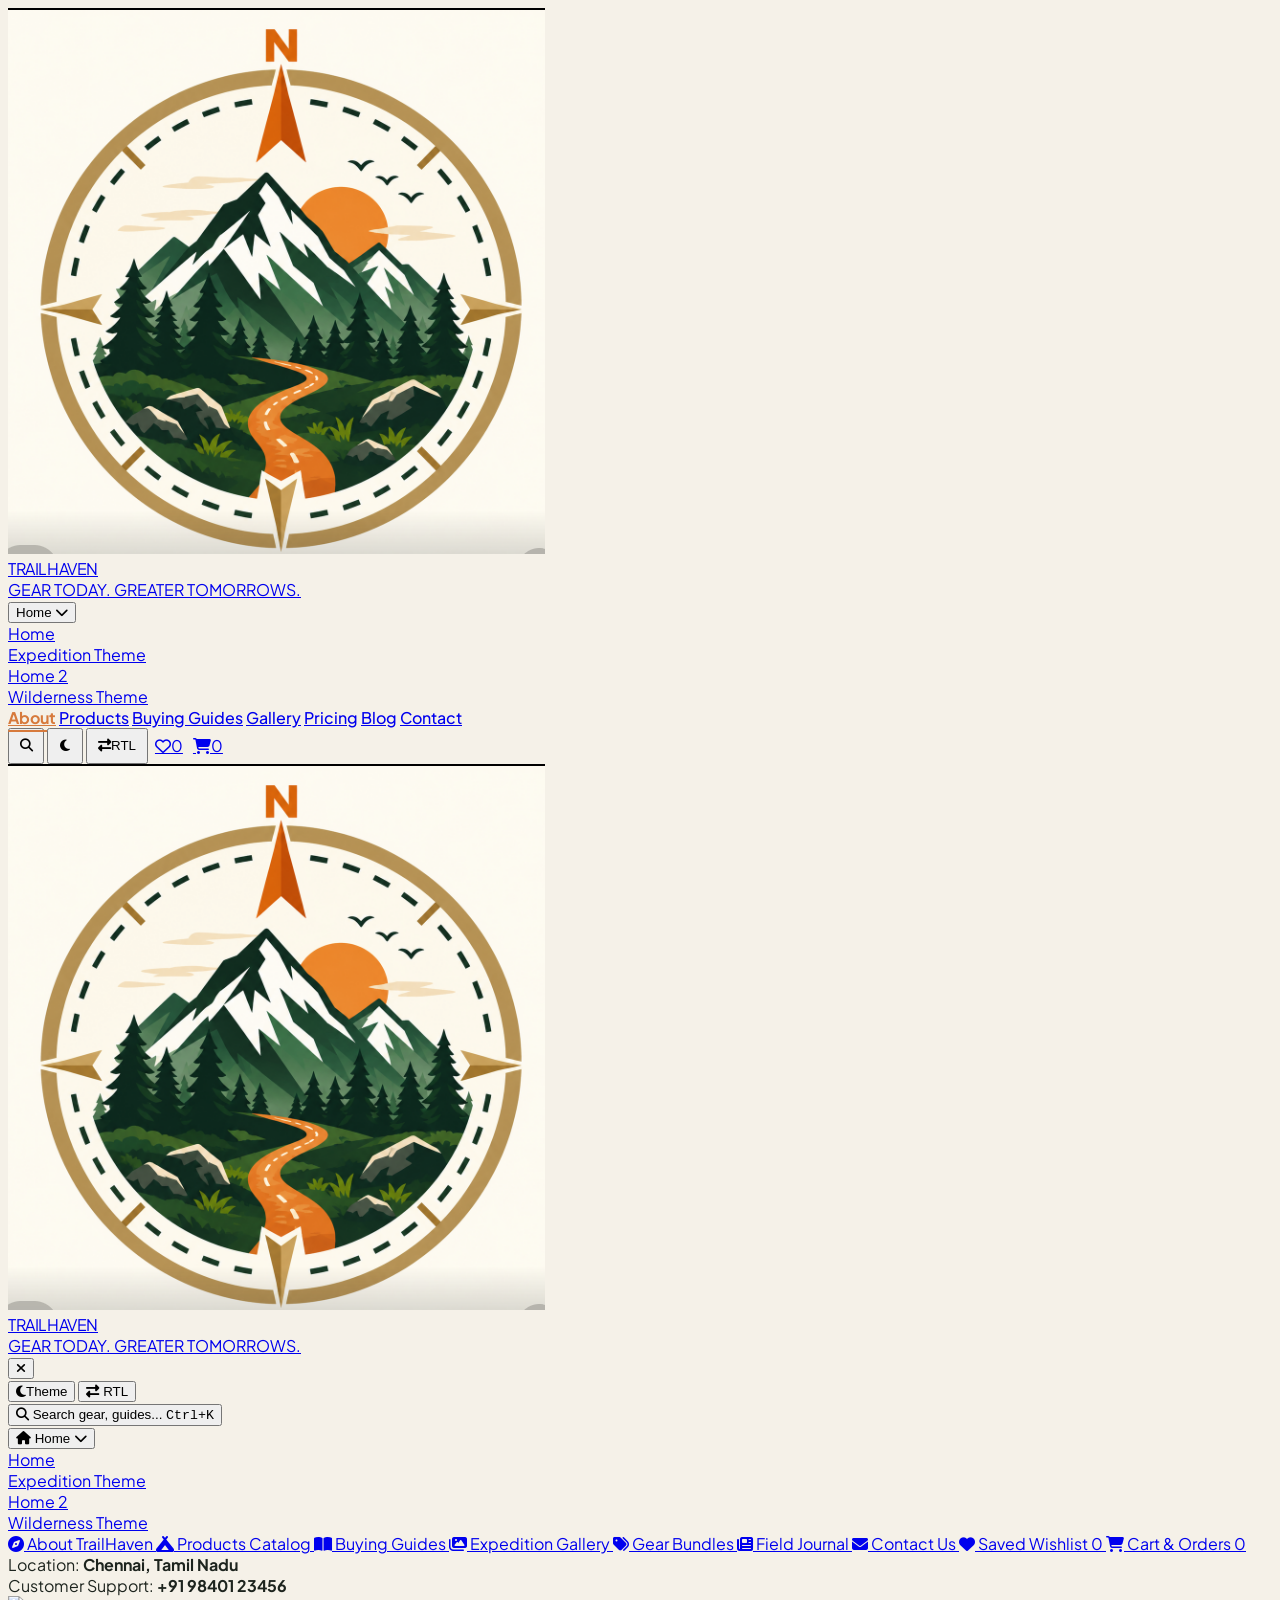
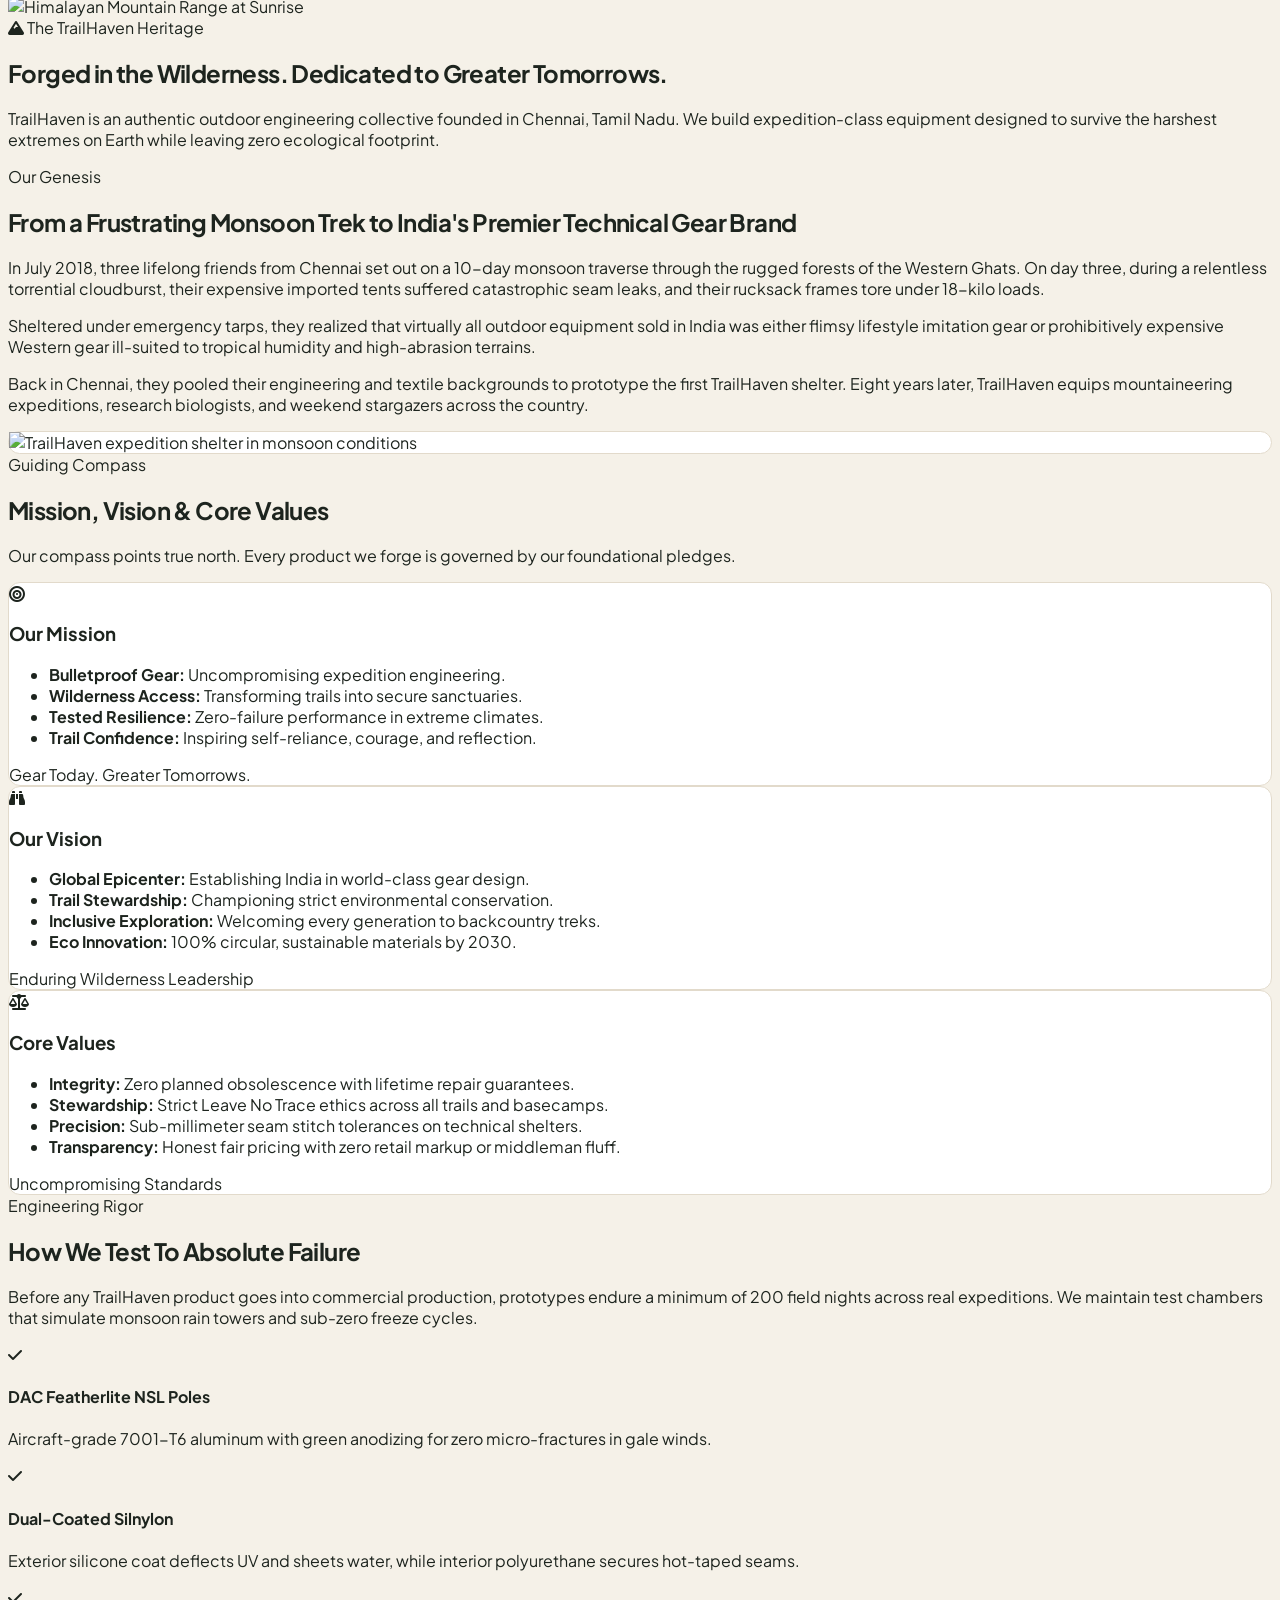
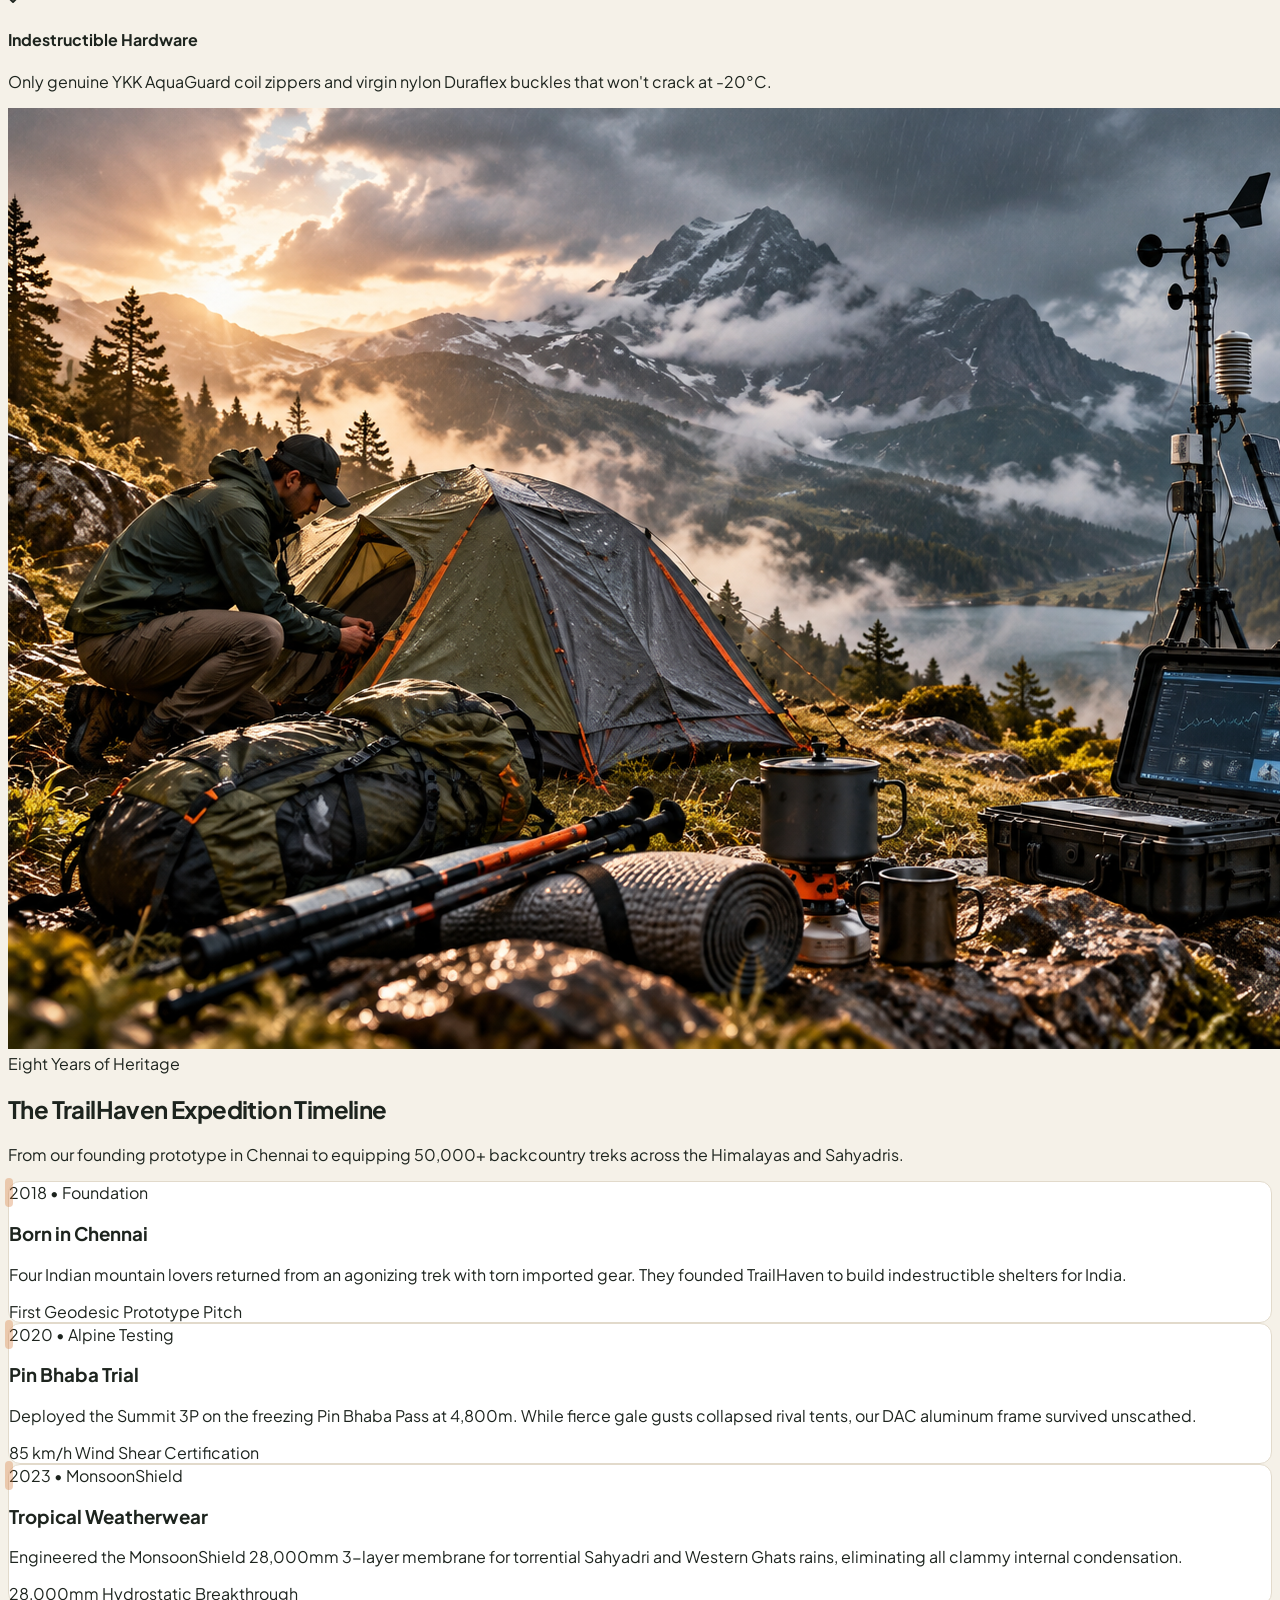
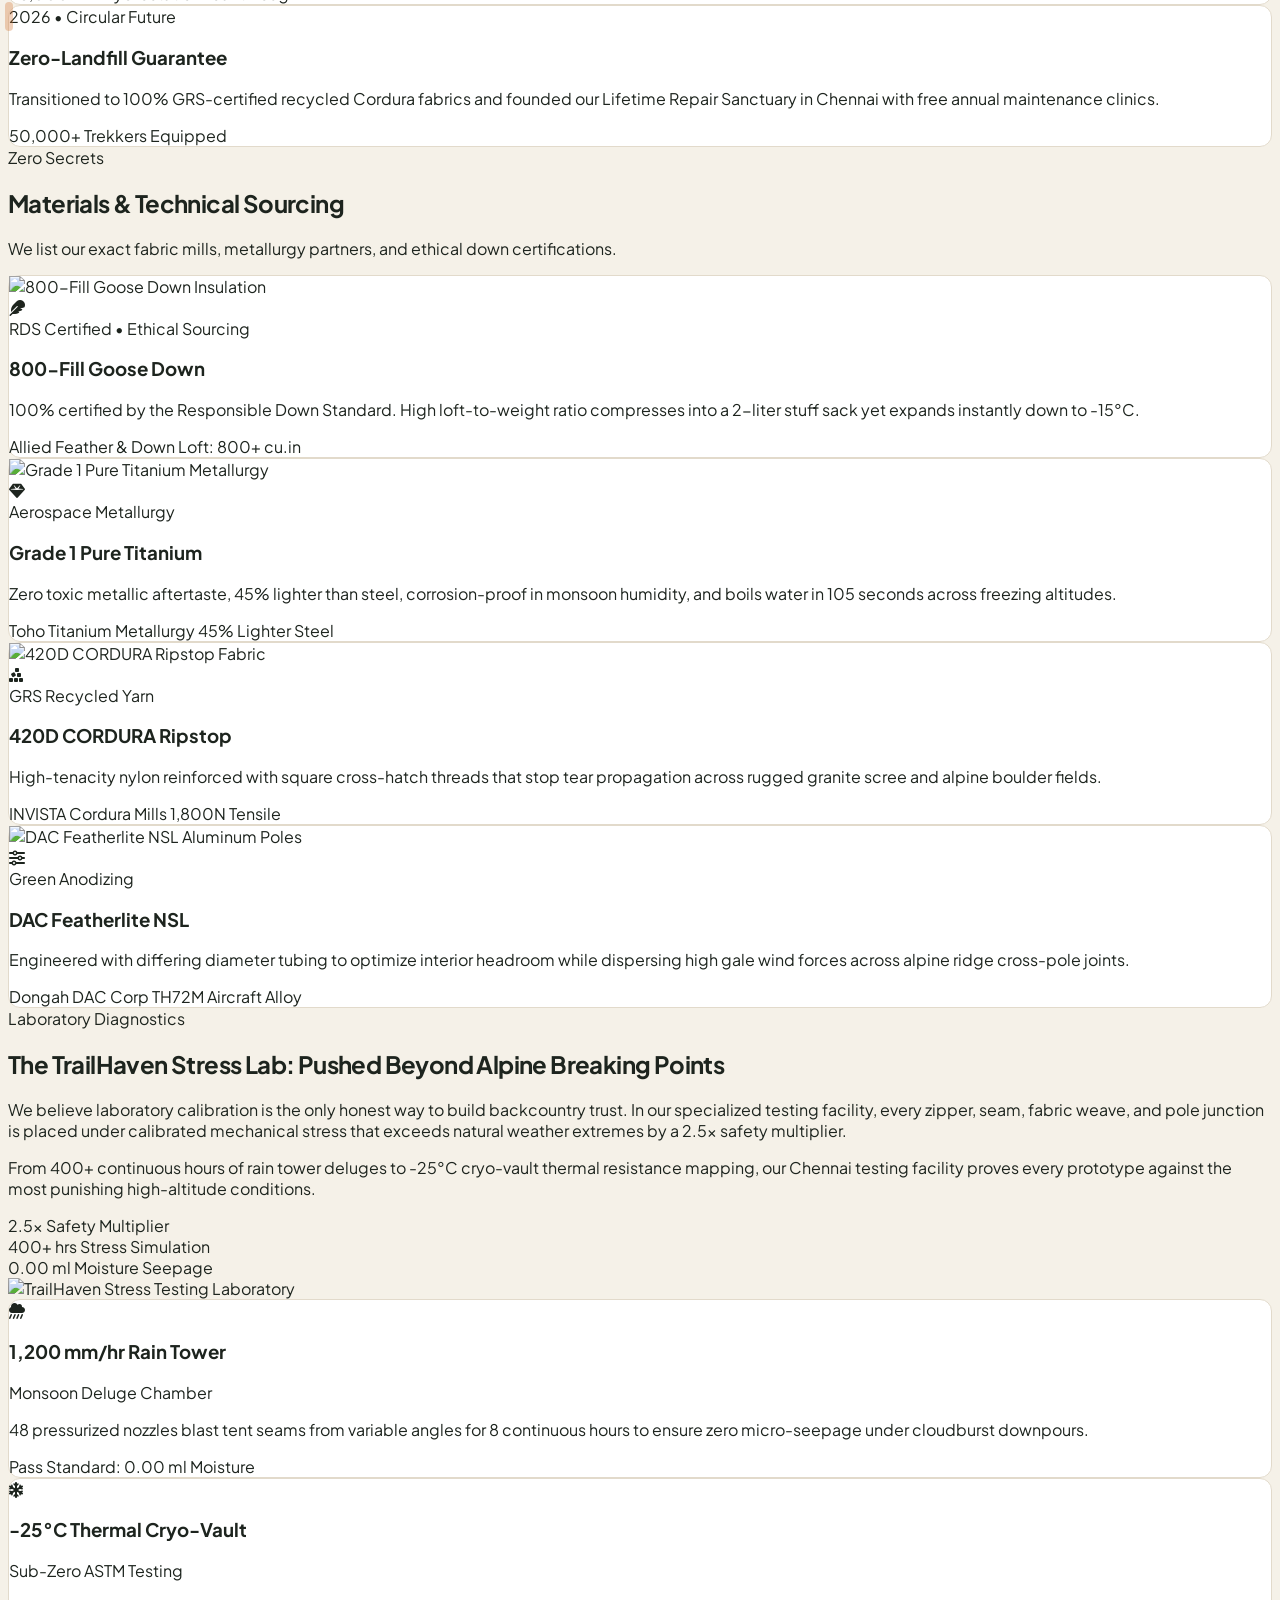
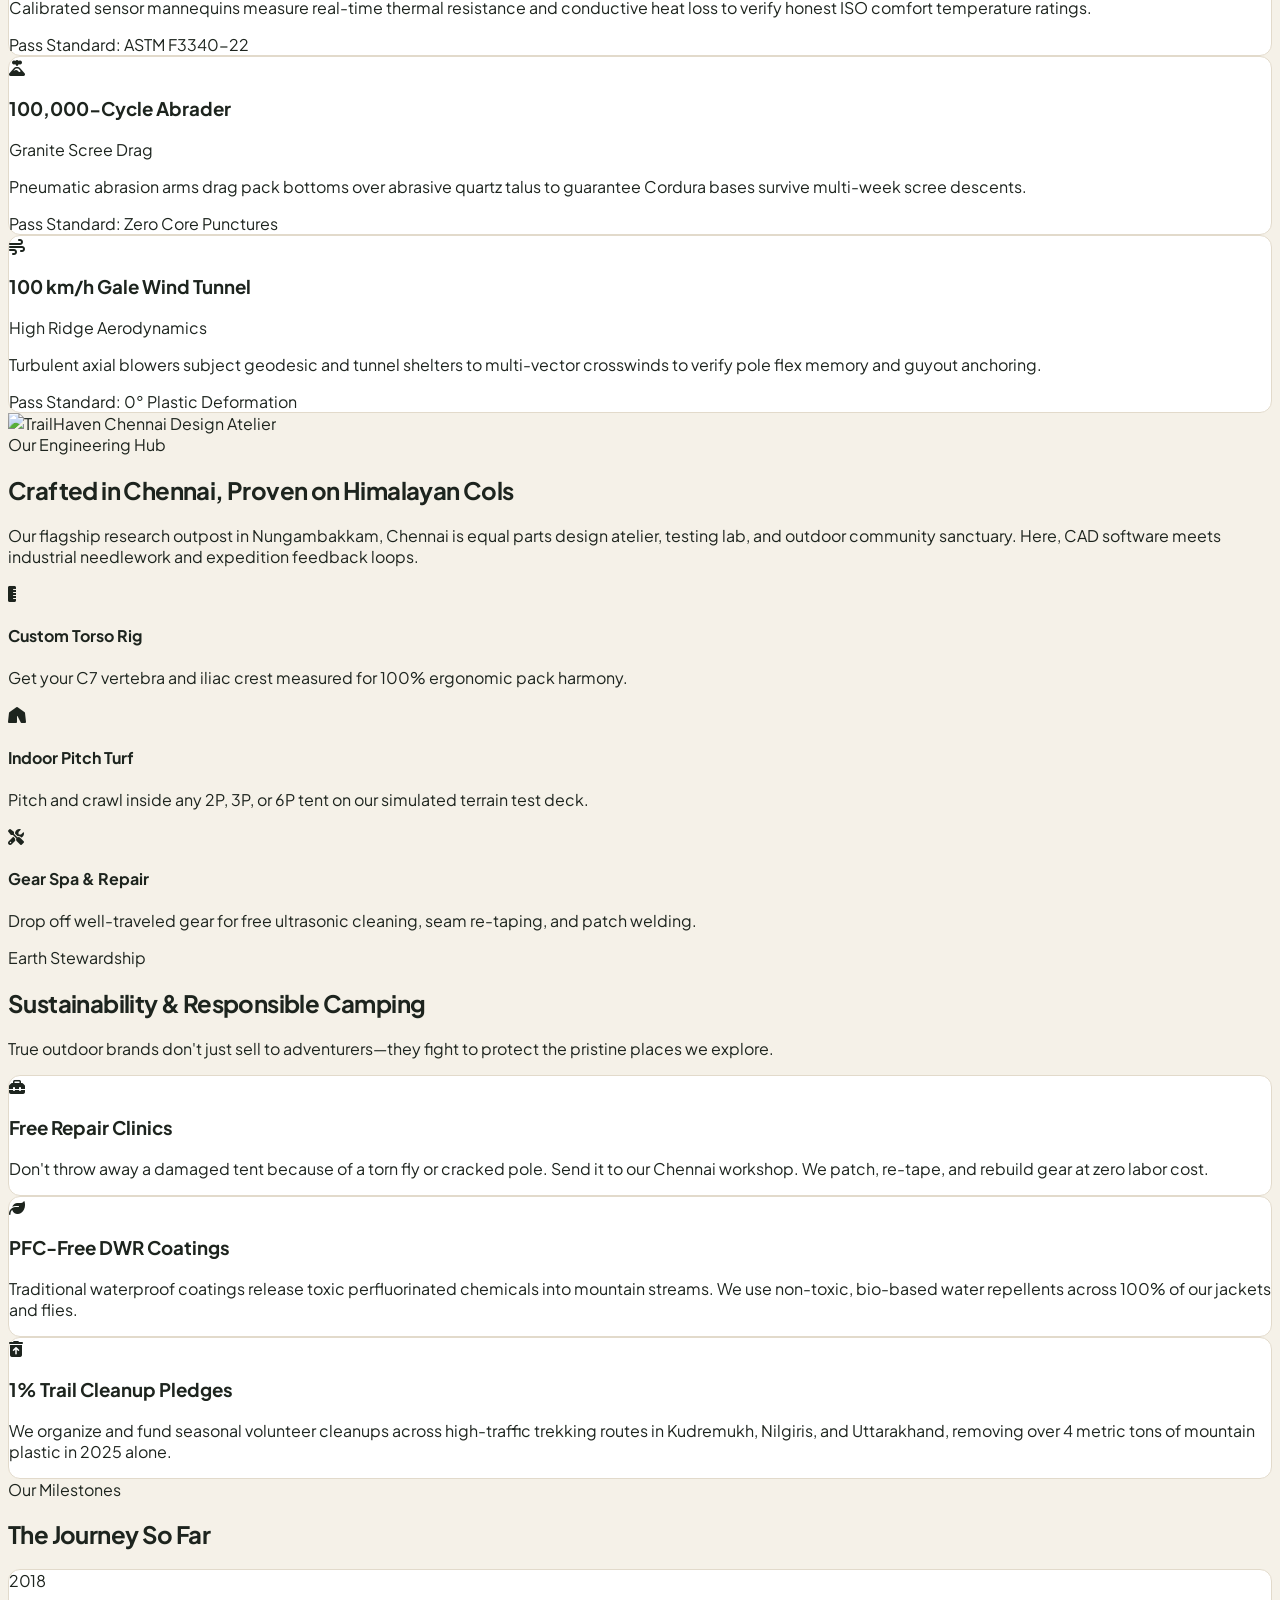
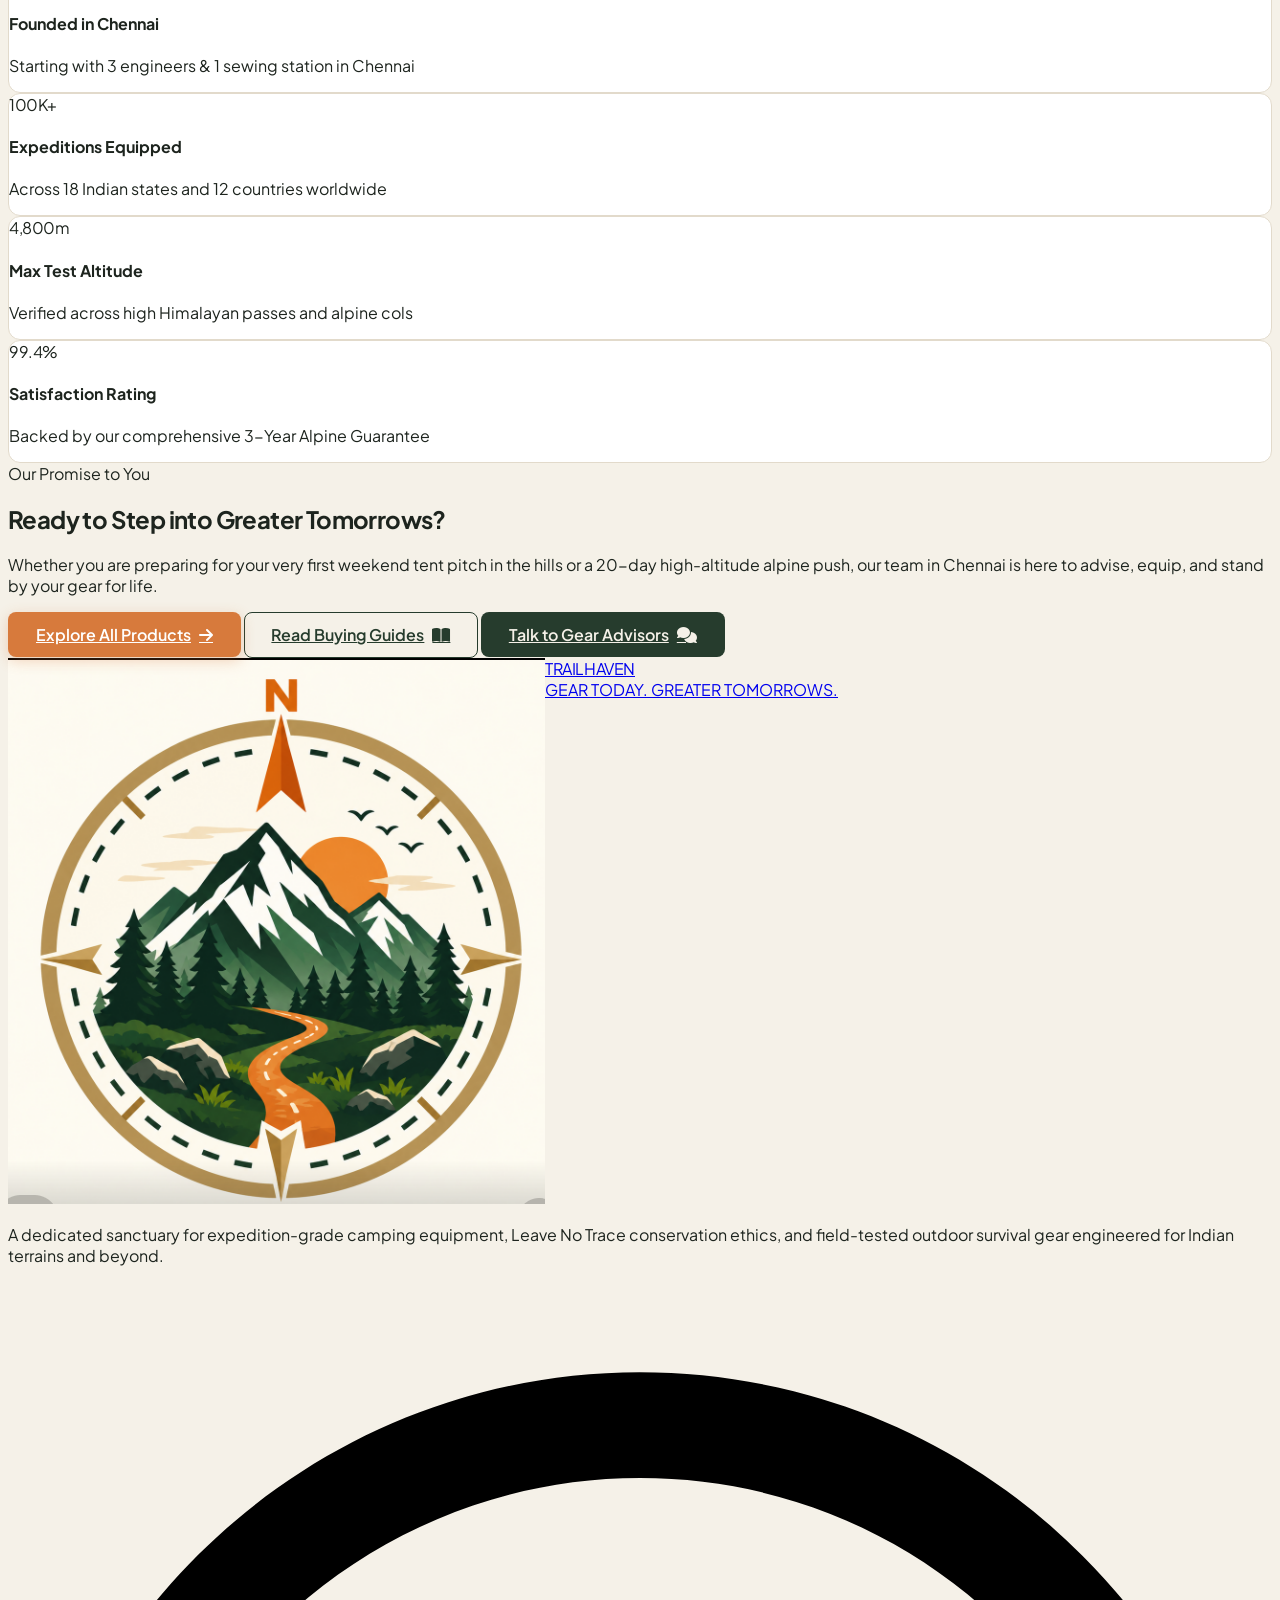
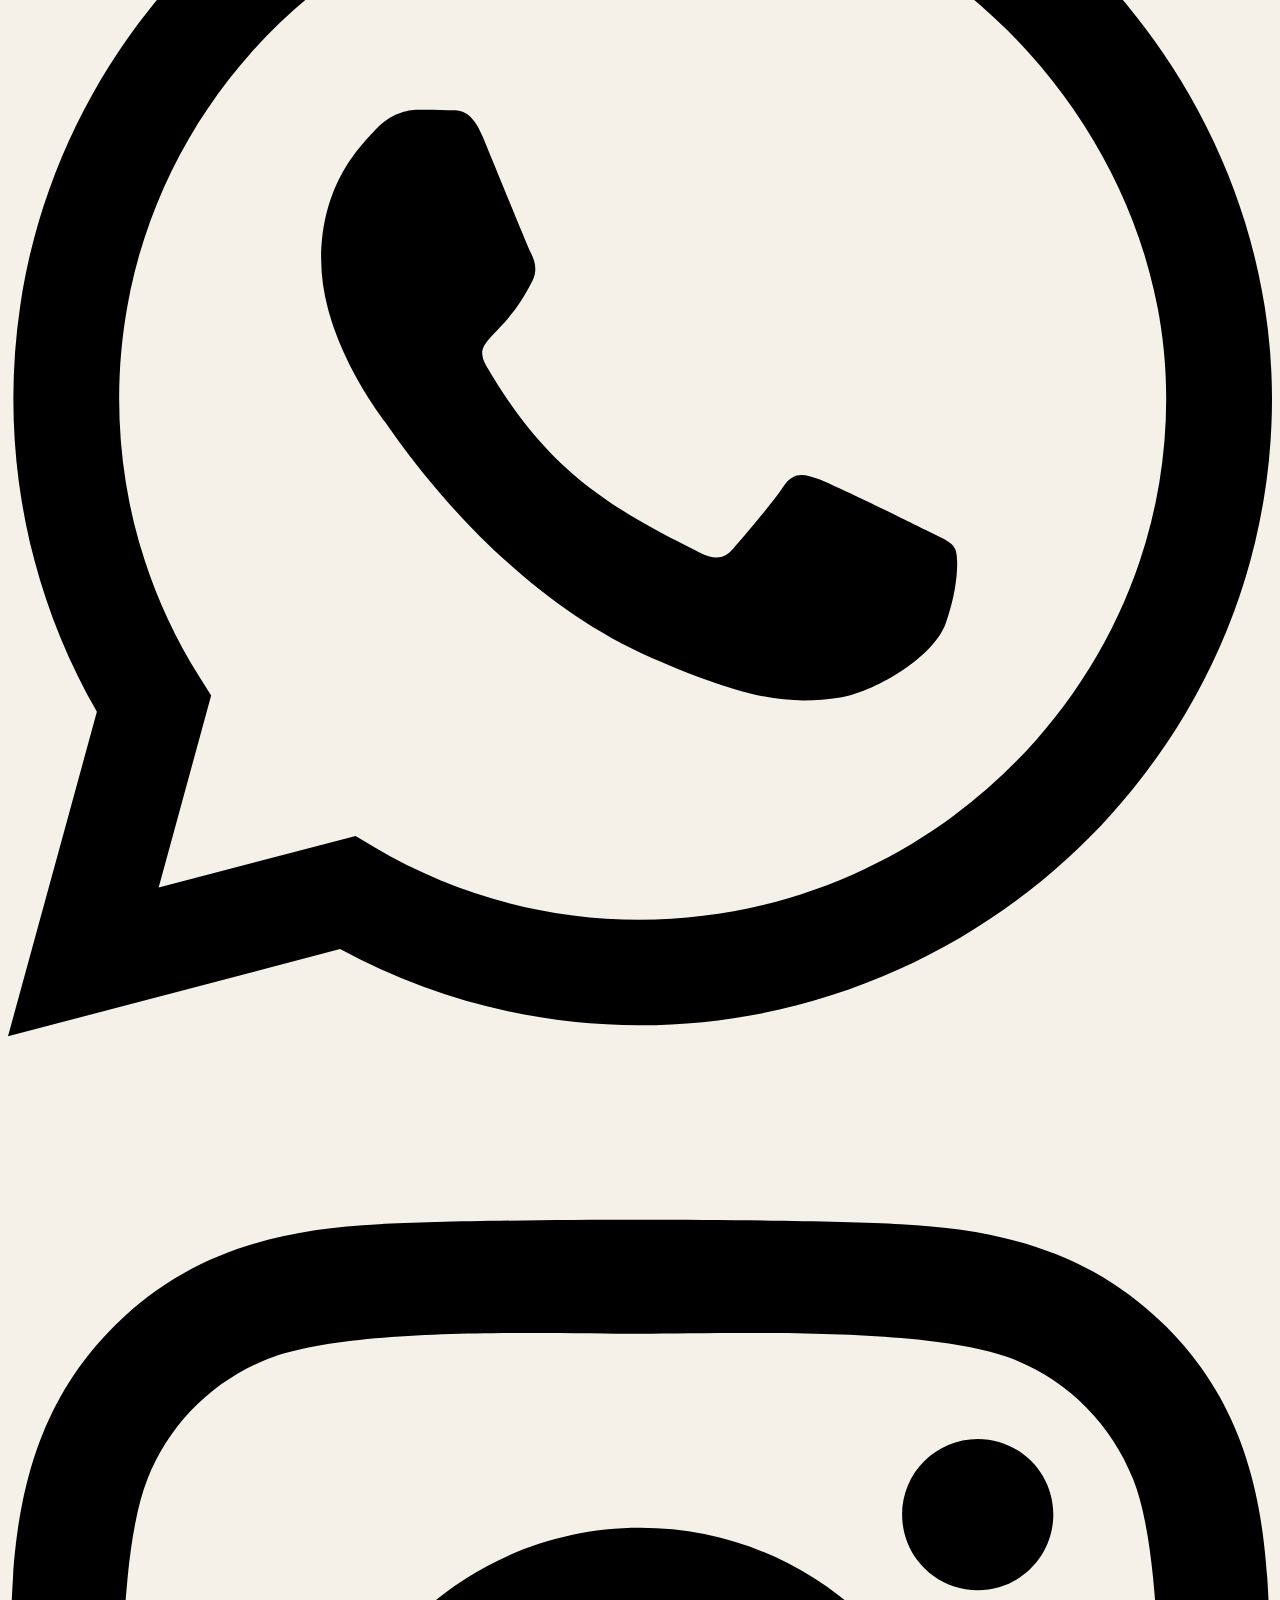
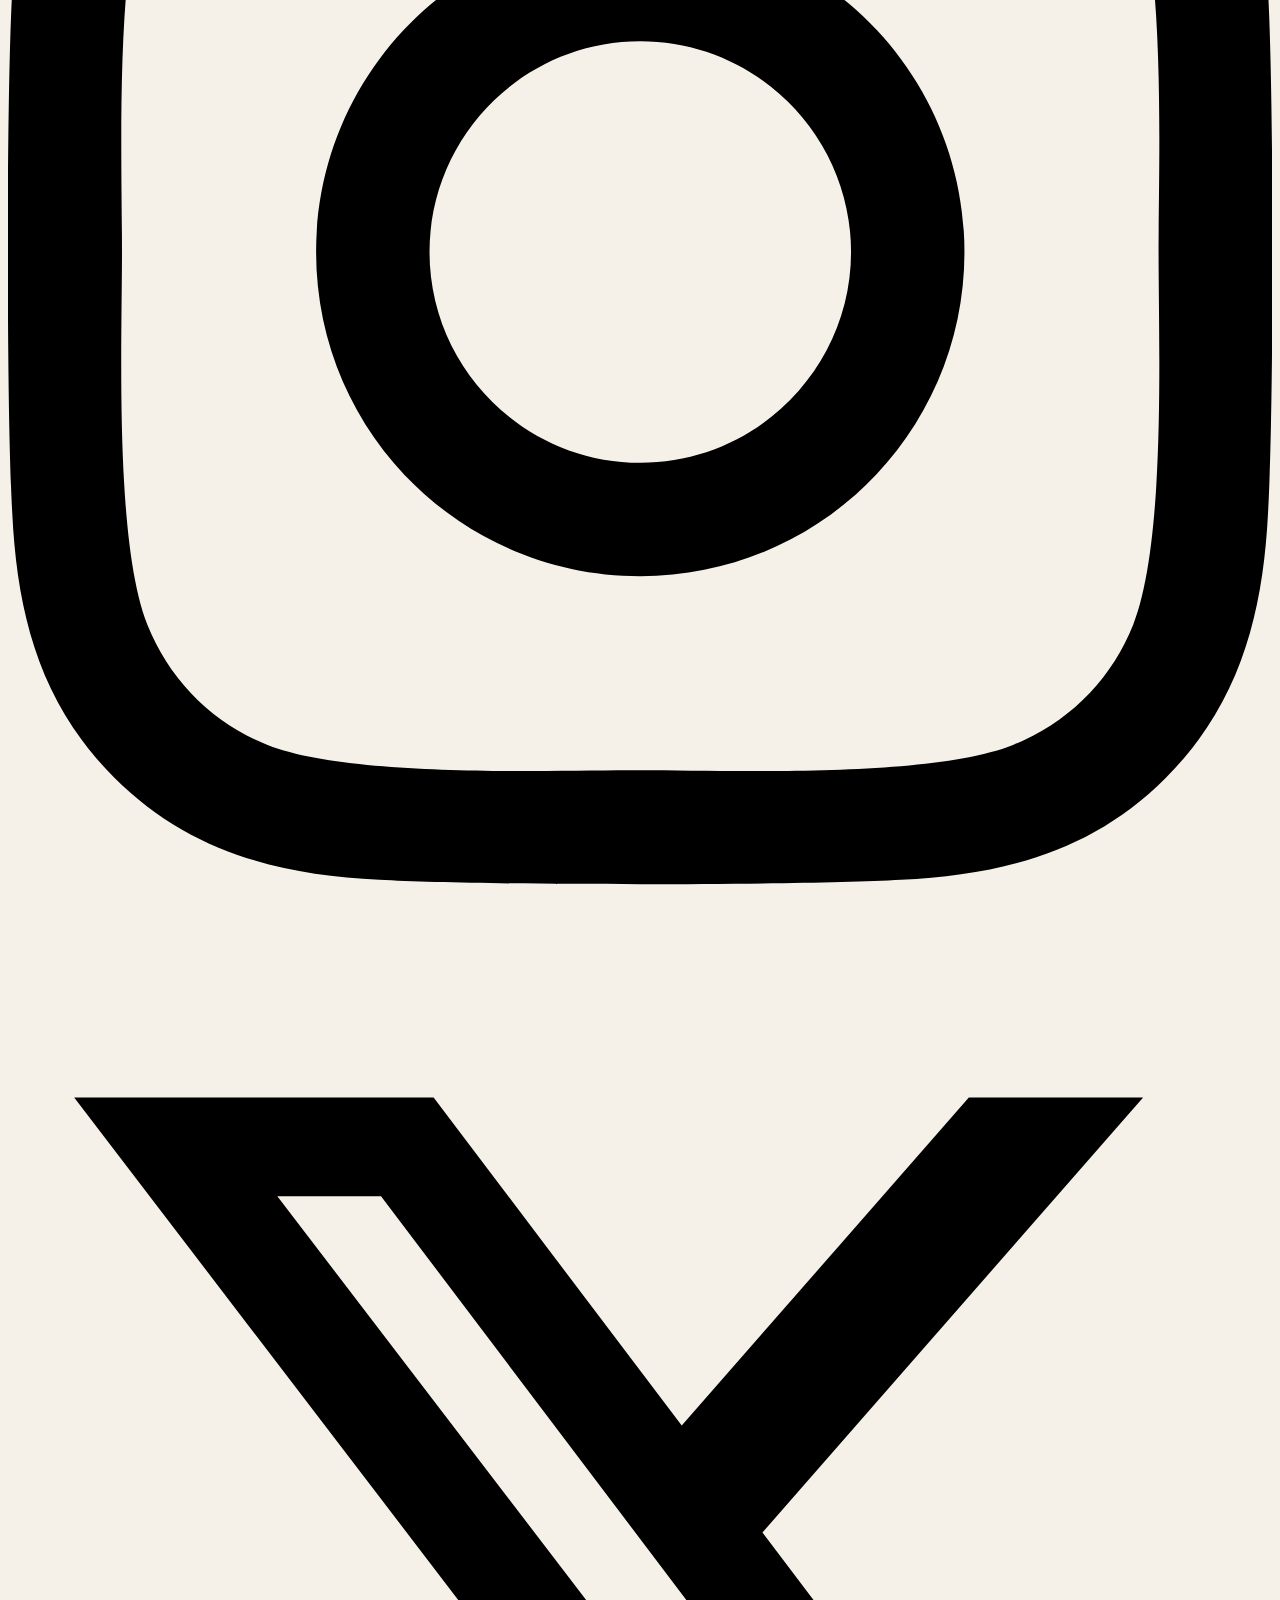
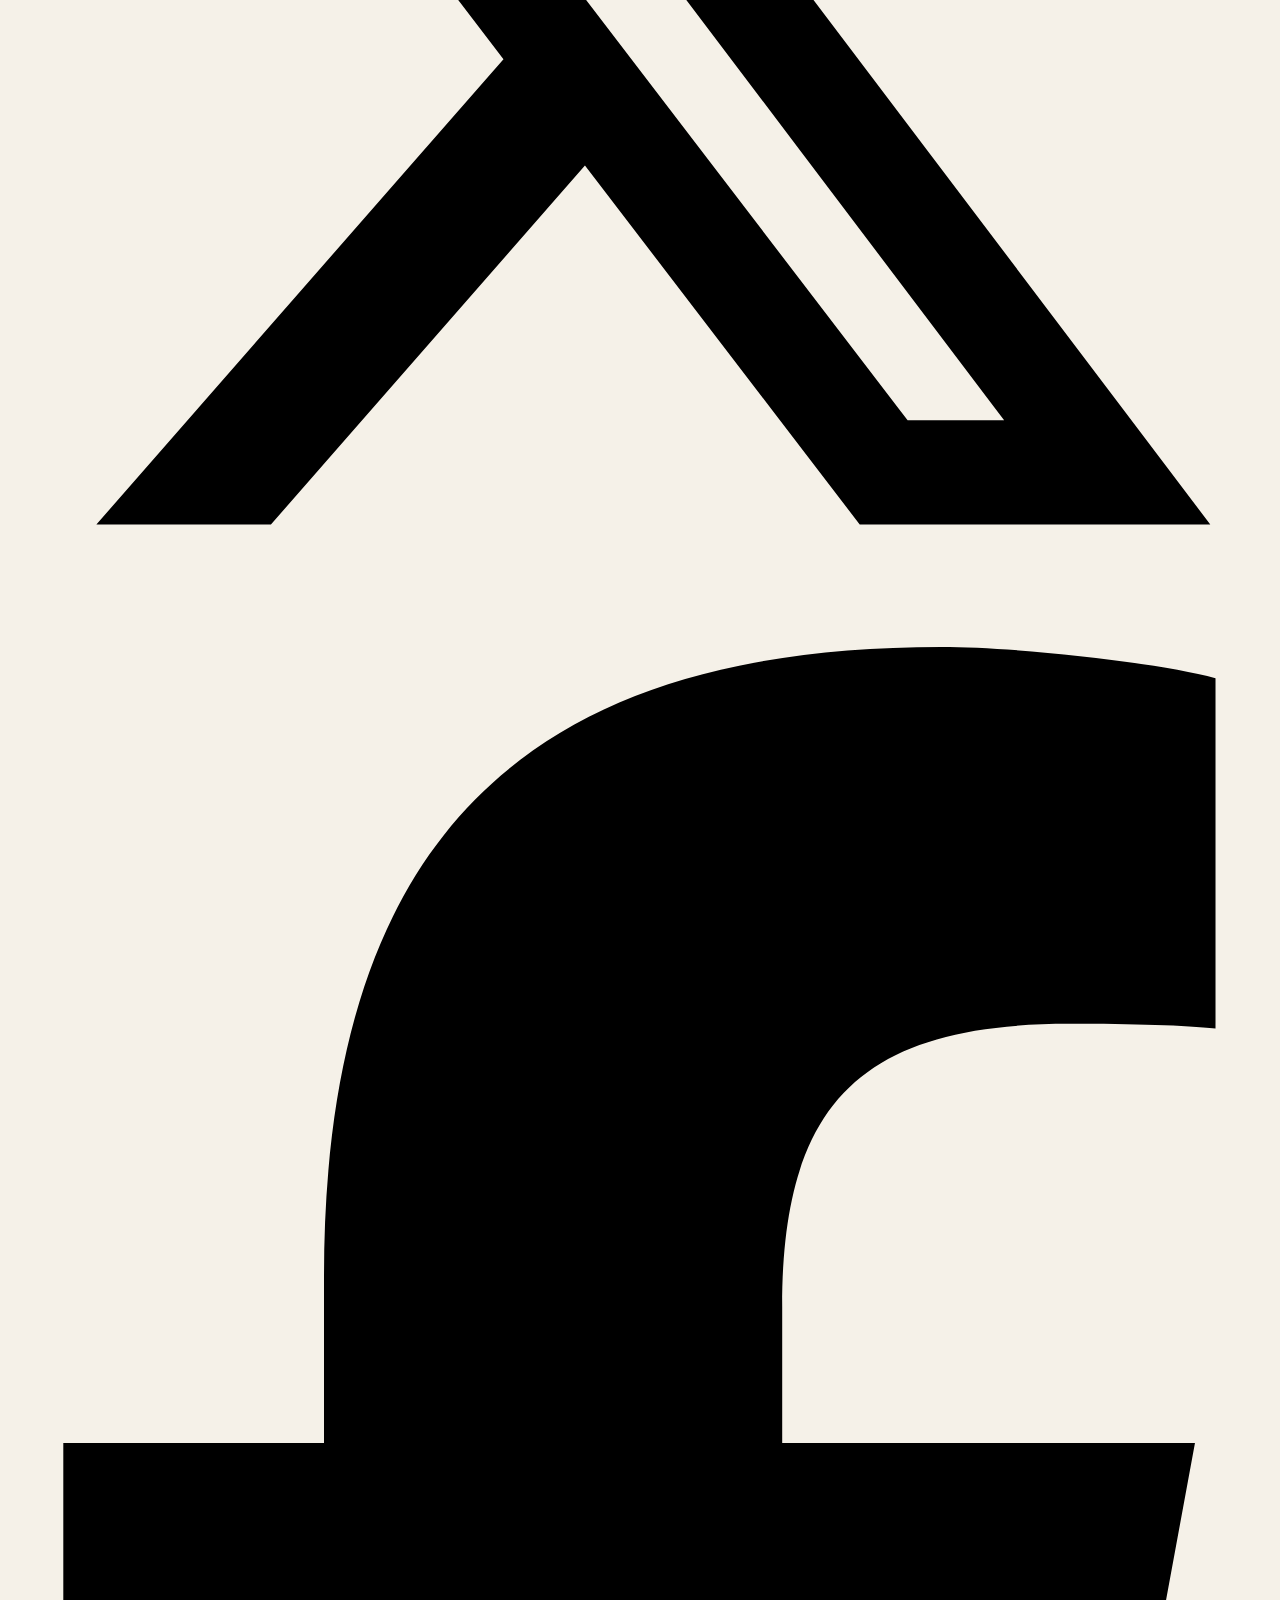
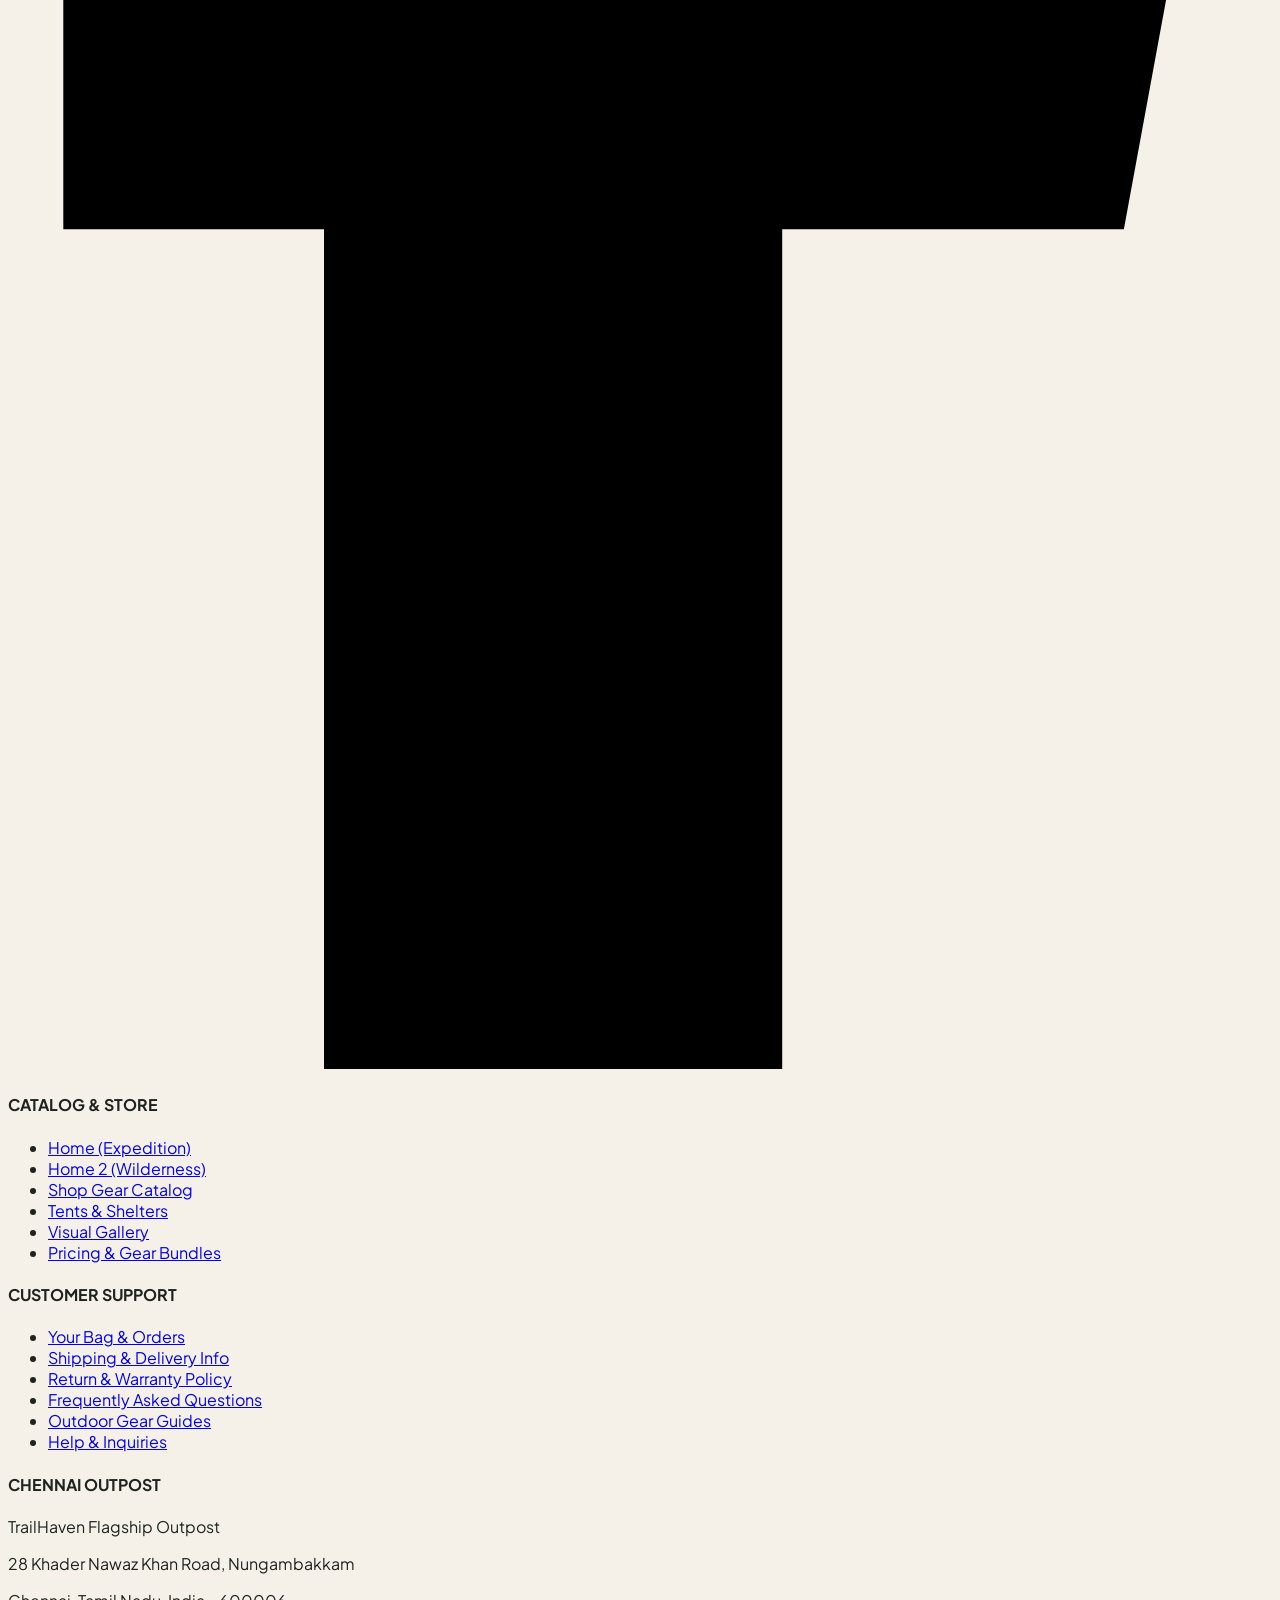
==== commit 438356ee: "commit" ====
--- a/about.html
+++ b/about.html
@@ -53,7 +53,7 @@
               <span class="h-1.5 w-1.5 rounded-full bg-[#C6AD83]"></span>
               <span class="h-[1.5px] w-12 sm:w-16 bg-[#C6AD83]/70 rounded-full"></span>
             </div>
-            <span class="text-[7.5px] sm:text-[8.5px] font-bold tracking-[0.2em] sm:tracking-[0.24em] uppercase text-black dark:text-white transition-colors duration-200 leading-none">
+            <span class="text-[7.5px] sm:text-[8.5px] font-bold tracking-[0.2em] sm:tracking-[0.24em] uppercase text-black dark:text-white transition-colors duration-200 leading-none whitespace-nowrap">
               GEAR TODAY. GREATER TOMORROWS.
             </span>
           </div>
@@ -126,46 +126,126 @@
     </div>
   </header>
 
-  <!-- Mobile Drawer -->
+    <!-- MOBILE NAVIGATION DRAWER -->
   <div id="mobile-drawer-backdrop" class="fixed inset-0 z-50 bg-black/60 backdrop-blur-sm hidden opacity-0 transition-opacity"></div>
-  <aside id="mobile-nav-drawer" class="fixed top-0 right-0 z-50 w-80 max-w-[85vw] h-full bg-[#F5F1E8] dark:bg-[#181C19] border-l border-[#E2DACB] dark:border-[#2D372F] p-6 shadow-2xl flex flex-col justify-between transform translate-x-full transition-transform duration-300">
-    <div>
-      <div class="flex items-center justify-between pb-4 border-b border-[#E2DACB] dark:border-[#2D372F] mb-6">
-        <a href="index.html"><img src="assets/images/trailhaven-logo.svg" alt="TrailHaven" class="h-9 w-auto"></a>
-        <button id="mobile-drawer-close" class="p-2 text-gray-500 hover:text-white"><i class="fa-solid fa-xmark text-xl"></i></button>
-      </div>
-      <nav class="flex flex-col space-y-2 font-semibold text-base">
+  <aside id="mobile-nav-drawer" class="fixed top-0 right-0 z-50 w-80 max-w-[85vw] h-full overflow-y-auto bg-[#F5F1E8] dark:bg-[#181C19] border-l border-[#E2DACB] dark:border-[#2D372F] p-5 sm:p-6 shadow-2xl flex flex-col justify-between transform translate-x-full transition-transform duration-300">
+    <div class="flex-shrink-0">
+      <div class="flex items-center justify-between pb-4 border-b border-[#E2DACB] dark:border-[#2D372F] mb-4">
+        <!-- Brand Logo with Adaptive Dark/Light Mode Typography -->
+        <a href="index.html" class="flex items-center gap-2.5 flex-shrink-0 group" aria-label="TrailHaven Home">
+          <div class="w-10 h-10 rounded-xl bg-white dark:bg-[#222823] border border-[#E2DACB] dark:border-[#333C34] flex items-center justify-center p-1 shadow-sm flex-shrink-0 group-hover:border-[#D77A3C] transition-colors">
+            <img src="assets/images/trailhaven-emblem.png" alt="TrailHaven Compass Logo" class="h-8 w-8 object-contain rounded-lg group-hover:scale-105 transition-transform flex-shrink-0">
+          </div>
+          <div class="flex flex-col justify-center select-none">
+            <div class="flex items-baseline tracking-tight font-black leading-none font-display">
+              <span class="text-lg font-black text-black dark:text-white transition-colors duration-200">TRAIL</span><span class="text-lg font-black text-[#D77A3C]">HAVEN</span>
+            </div>
+            <div class="flex items-center gap-1.5 my-0.5">
+              <span class="h-[1.5px] w-4 bg-[#D77A3C] rounded-full"></span>
+              <span class="h-1 w-1 rounded-full bg-[#C6AD83]"></span>
+              <span class="h-[1px] w-10 bg-[#C6AD83]/70 rounded-full"></span>
+            </div>
+            <span class="text-[7.5px] font-bold tracking-[0.2em] uppercase text-black dark:text-white transition-colors duration-200 leading-none whitespace-nowrap">
+              GEAR TODAY. GREATER TOMORROWS.
+            </span>
+          </div>
+        </a>
+        <button id="mobile-drawer-close" class="p-2 rounded-lg text-gray-500 hover:text-gray-900 dark:hover:text-white hover:bg-sand/30 dark:hover:bg-sand/10 transition" aria-label="Close menu">
+          <i class="fa-solid fa-xmark text-xl text-forest dark:text-cream"></i>
+        </button>
+      </div>
+
+      <!-- Quick Utilities inside Drawer (Theme, RTL) -->
+      <div class="grid grid-cols-2 gap-2 pb-3 mb-3 border-b border-[#E2DACB] dark:border-[#2D372F]">
+        <!-- Theme Toggle Button -->
+        <button class="theme-toggle-btn h-9 px-3 inline-flex items-center justify-center gap-2 rounded-xl bg-sand/30 dark:bg-white/5 border border-sand/40 dark:border-white/10 text-xs font-bold text-forest dark:text-cream hover:bg-sand/50 dark:hover:bg-white/10 transition" aria-label="Switch theme mode">
+          <i class="fa-solid fa-sun text-amber-400 text-sm theme-icon-sun hidden"></i>
+          <i class="fa-solid fa-moon text-forest dark:text-sand text-sm theme-icon-moon"></i>
+          <span class="text-xs font-semibold text-forest dark:text-cream">Theme</span>
+        </button>
+
+        <!-- Direction (RTL / LTR) Toggle -->
+        <button class="dir-toggle-btn h-9 px-3 inline-flex items-center justify-center gap-2 rounded-xl bg-sand/30 dark:bg-white/5 border border-sand/40 dark:border-white/10 text-xs font-bold text-forest dark:text-cream hover:bg-sand/50 dark:hover:bg-white/10 transition" aria-label="Toggle text direction">
+          <i class="fa-solid fa-right-left text-xs dir-arrow-icon text-forest dark:text-sand"></i>
+          <span class="dir-label text-xs font-semibold text-forest dark:text-cream leading-none">RTL</span>
+        </button>
+      </div>
+
+      <!-- Quick Search Trigger inside Drawer -->
+      <div class="mb-3">
+        <button class="open-search-btn w-full h-9 px-3 flex items-center justify-between rounded-xl bg-white dark:bg-[#222823] border border-[#E2DACB] dark:border-[#333C34] text-xs font-medium text-gray-500 dark:text-gray-400 hover:border-orange transition shadow-sm" aria-label="Search TrailHaven">
+          <span class="flex items-center gap-2 text-gray-500 dark:text-gray-300">
+            <i class="fa-solid fa-magnifying-glass text-orange text-xs"></i>
+            <span>Search gear, guides...</span>
+          </span>
+          <kbd class="text-[9px] bg-sand/30 dark:bg-white/10 px-1.5 py-0.5 rounded text-gray-400">Ctrl+K</kbd>
+        </button>
+      </div>
+
+      <nav class="flex flex-col space-y-1 font-semibold text-sm">
         <!-- Home Accordion -->
-        <div class="border-b border-[#E2DACB]/60 dark:border-[#2D372F]/60 pb-2 mb-2">
-          <button id="mobile-home-toggle" class="w-full flex items-center justify-between py-2 px-3 rounded-lg hover:bg-sand/20 font-semibold text-base text-forest dark:text-cream transition">
+        <div class="border-b border-[#E2DACB]/60 dark:border-[#2D372F]/60 pb-1.5 mb-1">
+          <button id="mobile-home-toggle" class="w-full flex items-center justify-between py-1.5 px-3 rounded-lg hover:bg-sand/20 dark:hover:bg-sand/10 font-semibold text-sm text-forest dark:text-cream transition">
             <span class="flex items-center gap-2"><i class="fa-solid fa-house text-xs text-orange"></i> Home</span>
             <i class="fa-solid fa-chevron-down text-xs transition-transform duration-200" id="mobile-home-chevron"></i>
           </button>
           <div id="mobile-home-submenu" class="pl-4 pt-1 space-y-1">
-            <a href="index.html" class="mobile-nav-link block py-1.5 px-3 rounded-lg text-sm text-gray-700 dark:text-gray-300 hover:text-orange">
+            <a href="index.html" class="mobile-nav-link block py-1 px-3 rounded-lg text-xs text-gray-700 dark:text-gray-300 hover:text-orange">
               <div class="font-semibold">Home</div>
-              <div class="text-xs font-normal text-gray-500">Expedition Theme</div>
+              <div class="text-[10px] font-normal text-gray-500">Expedition Theme</div>
             </a>
-            <div class="my-1 border-t border-[#E2DACB]/60 dark:border-[#2D372F]/60"></div>
-            <a href="home2.html" class="mobile-nav-link block py-1.5 px-3 rounded-lg text-sm text-gray-700 dark:text-gray-300 hover:text-orange">
+            <div class="my-0.5 border-t border-[#E2DACB]/60 dark:border-[#2D372F]/60"></div>
+            <a href="home2.html" class="mobile-nav-link block py-1 px-3 rounded-lg text-xs text-gray-700 dark:text-gray-300 hover:text-orange">
               <div class="font-semibold">Home 2</div>
-              <div class="text-xs font-normal text-gray-500">Wilderness Theme</div>
+              <div class="text-[10px] font-normal text-gray-500">Wilderness Theme</div>
             </a>
           </div>
         </div>
-        <a href="about.html" class="mobile-nav-link py-2 px-3 rounded-lg hover:bg-sand/20">About TrailHaven</a>
-        <a href="products.html" class="mobile-nav-link py-2 px-3 rounded-lg hover:bg-sand/20">Products Catalog</a>
-        <a href="buying-guides.html" class="mobile-nav-link py-2 px-3 rounded-lg hover:bg-sand/20">Buying Guides</a>
-        <a href="gallery.html" class="mobile-nav-link py-2 px-3 rounded-lg hover:bg-sand/20">Expedition Gallery</a>
-        <a href="pricing.html" class="mobile-nav-link py-2 px-3 rounded-lg hover:bg-sand/20">Gear Bundles</a>
-        <a href="blog.html" class="mobile-nav-link py-2 px-3 rounded-lg hover:bg-sand/20">Field Journal</a>
-        <a href="contact.html" class="mobile-nav-link py-2 px-3 rounded-lg hover:bg-sand/20">Contact Us</a>
-        <a href="wishlist.html" class="mobile-nav-link py-2 px-3 rounded-lg hover:bg-sand/20">Saved Wishlist</a>
+        <a href="about.html" class="mobile-nav-link py-1.5 px-3 rounded-lg hover:bg-sand/20 dark:hover:bg-sand/10 text-forest dark:text-cream flex items-center gap-2">
+          <i class="fa-solid fa-compass text-xs text-orange/70"></i> About TrailHaven
+        </a>
+        <a href="products.html" class="mobile-nav-link py-1.5 px-3 rounded-lg hover:bg-sand/20 dark:hover:bg-sand/10 text-forest dark:text-cream flex items-center gap-2">
+          <i class="fa-solid fa-campground text-xs text-orange/70"></i> Products Catalog
+        </a>
+        <a href="buying-guides.html" class="mobile-nav-link py-1.5 px-3 rounded-lg hover:bg-sand/20 dark:hover:bg-sand/10 text-forest dark:text-cream flex items-center gap-2">
+          <i class="fa-solid fa-book-open text-xs text-orange/70"></i> Buying Guides
+        </a>
+        <a href="gallery.html" class="mobile-nav-link py-1.5 px-3 rounded-lg hover:bg-sand/20 dark:hover:bg-sand/10 text-forest dark:text-cream flex items-center gap-2">
+          <i class="fa-solid fa-images text-xs text-orange/70"></i> Expedition Gallery
+        </a>
+        <a href="pricing.html" class="mobile-nav-link py-1.5 px-3 rounded-lg hover:bg-sand/20 dark:hover:bg-sand/10 text-forest dark:text-cream flex items-center gap-2">
+          <i class="fa-solid fa-tags text-xs text-orange/70"></i> Gear Bundles
+        </a>
+        <a href="blog.html" class="mobile-nav-link py-1.5 px-3 rounded-lg hover:bg-sand/20 dark:hover:bg-sand/10 text-forest dark:text-cream flex items-center gap-2">
+          <i class="fa-solid fa-newspaper text-xs text-orange/70"></i> Field Journal
+        </a>
+        <a href="contact.html" class="mobile-nav-link py-1.5 px-3 rounded-lg hover:bg-sand/20 dark:hover:bg-sand/10 text-forest dark:text-cream flex items-center gap-2">
+          <i class="fa-solid fa-envelope text-xs text-orange/70"></i> Contact Us
+        </a>
+        <a href="wishlist.html" class="mobile-nav-link py-1.5 px-3 rounded-lg hover:bg-sand/20 dark:hover:bg-sand/10 text-forest dark:text-cream flex items-center justify-between">
+          <span class="flex items-center gap-2">
+            <i class="fa-solid fa-heart text-xs text-rose-500"></i> Saved Wishlist
+          </span>
+          <span class="wishlist-count-badge hidden bg-rose-500 text-white text-[10px] font-bold rounded-full w-4 h-4 flex items-center justify-center">0</span>
+        </a>
+        <a href="order.html" class="mobile-nav-link py-1.5 px-3 rounded-lg hover:bg-sand/20 dark:hover:bg-sand/10 text-forest dark:text-cream flex items-center justify-between">
+          <span class="flex items-center gap-2">
+            <i class="fa-solid fa-cart-shopping text-xs text-orange"></i> Cart & Orders
+          </span>
+          <span class="cart-count-badge hidden bg-orange text-white text-[10px] font-bold rounded-full w-4 h-4 flex items-center justify-center">0</span>
+        </a>
       </nav>
     </div>
-    <div class="pt-6 border-t border-[#E2DACB] dark:border-[#2D372F] text-xs text-gray-500 space-y-1">
-      <div>Location: <strong class="text-forest dark:text-sand">Chennai, Tamil Nadu</strong></div>
-      <div>Support: <strong class="text-forest dark:text-sand">+91 98401 23456</strong></div>
+
+    <div class="pt-4 mt-5 border-t border-[#E2DACB] dark:border-[#2D372F] space-y-1.5 text-xs text-gray-500 flex-shrink-0">
+      <div class="flex items-center justify-between">
+        <span>Location:</span>
+        <strong class="text-forest dark:text-sand font-semibold">Chennai, Tamil Nadu</strong>
+      </div>
+      <div class="flex items-center justify-between">
+        <span>Customer Support:</span>
+        <strong class="text-forest dark:text-sand font-semibold">+91 98401 23456</strong>
+      </div>
     </div>
   </aside>
 
@@ -198,31 +278,28 @@
     <!-- SECTION 2: BRAND STORY & INTRODUCTION -->
     <section class="py-20 bg-white dark:bg-[#202621] border-b border-[#E2DACB] dark:border-[#2D372F]">
       <div class="max-w-7xl mx-auto px-4 sm:px-6 lg:px-8">
-        <div class="grid grid-cols-1 lg:grid-cols-12 gap-12 items-center">
+        <div class="grid grid-cols-1 lg:grid-cols-12 gap-12 items-stretch">
           
-          <div class="lg:col-span-6 space-y-6">
-            <span class="text-xs font-bold uppercase tracking-widest text-orange">Our Genesis</span>
-            <h2 class="text-3xl sm:text-4xl font-black font-display text-forest dark:text-cream leading-tight">
-              From a Frustrating Monsoon Trek to India's Premier Technical Gear Brand
-            </h2>
-            <p class="text-sm sm:text-base text-gray-700 dark:text-gray-300 leading-relaxed">
-              In July 2018, three lifelong friends from Chennai set out on a 10-day monsoon traverse through the rugged forests of the Western Ghats. On day three, during a relentless torrential cloudburst, their expensive imported tents suffered catastrophic seam leaks, and their rucksack frames tore under 18-kilo loads.
-            </p>
-            <p class="text-sm sm:text-base text-gray-700 dark:text-gray-300 leading-relaxed">
-              Sheltered under emergency tarps, they realized that virtually all outdoor equipment sold in India was either flimsy lifestyle imitation gear or prohibitively expensive Western gear ill-suited to tropical humidity and high-abrasion terrains. 
-            </p>
-            <p class="text-sm sm:text-base text-gray-700 dark:text-gray-300 leading-relaxed">
-              Back in Chennai, they pooled their engineering and textile backgrounds to prototype the first TrailHaven shelter. Eight years later, TrailHaven equips mountaineering expeditions, research biologists, and weekend stargazers across the country.
-            </p>
-          </div>
-
-          <div class="lg:col-span-6 grid grid-cols-2 gap-4 sm:gap-6 items-stretch">
-            <div class="rounded-2xl overflow-hidden shadow-lg h-64 sm:h-80 card-theme border border-[#E2DACB] dark:border-[#2D372F]">
-              <img src="https://images.unsplash.com/photo-1571687949921-1306bfb24b72?auto=format&fit=crop&w=600&q=80" alt="Tent pitching test" class="w-full h-full object-cover hover:scale-105 transition-transform duration-500">
-            </div>
-            <div class="rounded-2xl overflow-hidden shadow-lg h-64 sm:h-80 card-theme border border-[#E2DACB] dark:border-[#2D372F]">
-              <img src="https://images.unsplash.com/photo-1464207687429-7505649dae38?auto=format&fit=crop&w=800&q=80" alt="Pack testing in expedition conditions" class="w-full h-full object-cover hover:scale-105 transition-transform duration-500">
-            </div>
+          <div class="lg:col-span-6 flex flex-col justify-between py-1 space-y-4">
+            <div class="space-y-4">
+              <span class="text-xs font-bold uppercase tracking-widest text-orange">Our Genesis</span>
+              <h2 class="text-3xl sm:text-4xl font-black font-display text-forest dark:text-cream leading-tight">
+                From a Frustrating Monsoon Trek to India's Premier Technical Gear Brand
+              </h2>
+              <p class="text-sm sm:text-base text-gray-700 dark:text-gray-300 leading-relaxed">
+                In July 2018, three lifelong friends from Chennai set out on a 10-day monsoon traverse through the rugged forests of the Western Ghats. On day three, during a relentless torrential cloudburst, their expensive imported tents suffered catastrophic seam leaks, and their rucksack frames tore under 18-kilo loads.
+              </p>
+              <p class="text-sm sm:text-base text-gray-700 dark:text-gray-300 leading-relaxed">
+                Sheltered under emergency tarps, they realized that virtually all outdoor equipment sold in India was either flimsy lifestyle imitation gear or prohibitively expensive Western gear ill-suited to tropical humidity and high-abrasion terrains. 
+              </p>
+              <p class="text-sm sm:text-base text-gray-700 dark:text-gray-300 leading-relaxed">
+                Back in Chennai, they pooled their engineering and textile backgrounds to prototype the first TrailHaven shelter. Eight years later, TrailHaven equips mountaineering expeditions, research biologists, and weekend stargazers across the country.
+              </p>
+            </div>
+          </div>
+
+          <div class="lg:col-span-6 rounded-2xl overflow-hidden shadow-xl card-theme border border-[#E2DACB] dark:border-[#2D372F] relative min-h-[340px] lg:h-full lg:aspect-auto">
+            <img src="https://images.unsplash.com/photo-1571687949921-1306bfb24b72?auto=format&fit=crop&w=1200&q=85" alt="TrailHaven expedition shelter in monsoon conditions" class="w-full h-full object-cover object-center lg:absolute lg:inset-0 hover:scale-105 transition-transform duration-700">
           </div>
 
         </div>
@@ -242,49 +319,55 @@
           </p>
         </div>
 
-        <div class="grid grid-cols-1 md:grid-cols-3 gap-8">
+        <div class="grid grid-cols-1 md:grid-cols-3 gap-8 items-stretch">
           
-          <div class="card-theme p-8 flex flex-col justify-between">
+          <div class="card-theme p-8 flex flex-col justify-between h-full">
             <div>
               <div class="w-14 h-14 rounded-2xl bg-forest/10 dark:bg-forest/40 text-forest dark:text-sand flex items-center justify-center text-2xl mb-6">
                 <i class="fa-solid fa-bullseye"></i>
               </div>
-              <h3 class="text-xl font-bold text-forest dark:text-cream mb-3">Our Mission</h3>
-              <p class="text-xs sm:text-sm text-gray-600 dark:text-gray-300 leading-relaxed">
-                To equip humans with uncompromising, bulletproof outdoor gear that transforms intimidating wilderness into accessible sanctuaries of growth, courage, and reflection.
-              </p>
+              <h3 class="text-xl font-bold text-forest dark:text-cream mb-4">Our Mission</h3>
+              <ul class="text-xs sm:text-sm text-gray-600 dark:text-gray-300 space-y-3">
+                <li class="min-h-[2.75rem] flex items-start"><span class="leading-snug"><strong class="text-forest dark:text-sand">Bulletproof Gear:</strong> Uncompromising expedition engineering.</span></li>
+                <li class="min-h-[2.75rem] flex items-start"><span class="leading-snug"><strong class="text-forest dark:text-sand">Wilderness Access:</strong> Transforming trails into secure sanctuaries.</span></li>
+                <li class="min-h-[2.75rem] flex items-start"><span class="leading-snug"><strong class="text-forest dark:text-sand">Tested Resilience:</strong> Zero-failure performance in extreme climates.</span></li>
+                <li class="min-h-[2.75rem] flex items-start"><span class="leading-snug"><strong class="text-forest dark:text-sand">Trail Confidence:</strong> Inspiring self-reliance, courage, and reflection.</span></li>
+              </ul>
             </div>
             <div class="pt-6 mt-6 border-t border-[#E2DACB] dark:border-[#2D372F] text-xs font-bold text-orange">
               Gear Today. Greater Tomorrows.
             </div>
           </div>
 
-          <div class="card-theme p-8 flex flex-col justify-between">
+          <div class="card-theme p-8 flex flex-col justify-between h-full">
             <div>
               <div class="w-14 h-14 rounded-2xl bg-forest/10 dark:bg-forest/40 text-forest dark:text-sand flex items-center justify-center text-2xl mb-6">
                 <i class="fa-solid fa-binoculars"></i>
               </div>
-              <h3 class="text-xl font-bold text-forest dark:text-cream mb-3">Our Vision</h3>
-              <p class="text-xs sm:text-sm text-gray-600 dark:text-gray-300 leading-relaxed">
-                To establish India as a global epicenter of technical outdoor design, fostering an inclusive generation of backcountry explorers who champion conservation and trail ethics.
-              </p>
+              <h3 class="text-xl font-bold text-forest dark:text-cream mb-4">Our Vision</h3>
+              <ul class="text-xs sm:text-sm text-gray-600 dark:text-gray-300 space-y-3">
+                <li class="min-h-[2.75rem] flex items-start"><span class="leading-snug"><strong class="text-forest dark:text-sand">Global Epicenter:</strong> Establishing India in world-class gear design.</span></li>
+                <li class="min-h-[2.75rem] flex items-start"><span class="leading-snug"><strong class="text-forest dark:text-sand">Trail Stewardship:</strong> Championing strict environmental conservation.</span></li>
+                <li class="min-h-[2.75rem] flex items-start"><span class="leading-snug"><strong class="text-forest dark:text-sand">Inclusive Exploration:</strong> Welcoming every generation to backcountry treks.</span></li>
+                <li class="min-h-[2.75rem] flex items-start"><span class="leading-snug"><strong class="text-forest dark:text-sand">Eco Innovation:</strong> 100% circular, sustainable materials by 2030.</span></li>
+              </ul>
             </div>
             <div class="pt-6 mt-6 border-t border-[#E2DACB] dark:border-[#2D372F] text-xs font-bold text-orange">
               Enduring Wilderness Leadership
             </div>
           </div>
 
-          <div class="card-theme p-8 flex flex-col justify-between">
+          <div class="card-theme p-8 flex flex-col justify-between h-full">
             <div>
               <div class="w-14 h-14 rounded-2xl bg-forest/10 dark:bg-forest/40 text-forest dark:text-sand flex items-center justify-center text-2xl mb-6">
                 <i class="fa-solid fa-scale-balanced"></i>
               </div>
-              <h3 class="text-xl font-bold text-forest dark:text-cream mb-3">Core Values</h3>
-              <ul class="text-xs sm:text-sm text-gray-600 dark:text-gray-300 space-y-2">
-                <li><strong class="text-forest dark:text-sand">Integrity:</strong> Zero planned obsolescence.</li>
-                <li><strong class="text-forest dark:text-sand">Stewardship:</strong> Strict Leave No Trace ethics.</li>
-                <li><strong class="text-forest dark:text-sand">Precision:</strong> Sub-millimeter stitch tolerance.</li>
-                <li><strong class="text-forest dark:text-sand">Transparency:</strong> Honest pricing with no markup fluff.</li>
+              <h3 class="text-xl font-bold text-forest dark:text-cream mb-4">Core Values</h3>
+              <ul class="text-xs sm:text-sm text-gray-600 dark:text-gray-300 space-y-3">
+                <li class="min-h-[2.75rem] flex items-start"><span class="leading-snug"><strong class="text-forest dark:text-sand">Integrity:</strong> Zero planned obsolescence with lifetime repair guarantees.</span></li>
+                <li class="min-h-[2.75rem] flex items-start"><span class="leading-snug"><strong class="text-forest dark:text-sand">Stewardship:</strong> Strict Leave No Trace ethics across all trails and basecamps.</span></li>
+                <li class="min-h-[2.75rem] flex items-start"><span class="leading-snug"><strong class="text-forest dark:text-sand">Precision:</strong> Sub-millimeter seam stitch tolerances on technical shelters.</span></li>
+                <li class="min-h-[2.75rem] flex items-start"><span class="leading-snug"><strong class="text-forest dark:text-sand">Transparency:</strong> Honest fair pricing with zero retail markup or middleman fluff.</span></li>
               </ul>
             </div>
             <div class="pt-6 mt-6 border-t border-[#E2DACB] dark:border-[#2D372F] text-xs font-bold text-orange">
@@ -299,18 +382,20 @@
     <!-- SECTION 4: PRODUCT QUALITY & DURABILITY PHILOSOPHY -->
     <section class="py-20 bg-forest text-white">
       <div class="max-w-7xl mx-auto px-4 sm:px-6 lg:px-8">
-        <div class="grid grid-cols-1 lg:grid-cols-12 gap-12 items-center">
+        <div class="grid grid-cols-1 lg:grid-cols-12 gap-12 items-stretch">
           
-          <div class="lg:col-span-5 space-y-6">
-            <span class="text-xs font-bold uppercase tracking-widest text-orange">Engineering Rigor</span>
-            <h2 class="text-3xl sm:text-4xl font-black font-display text-white leading-tight">
-              How We Test To Absolute Failure
-            </h2>
-            <p class="text-sm text-sand leading-relaxed">
-              Before any TrailHaven product goes into commercial production, prototypes endure a minimum of 200 field nights across real expeditions. We maintain test chambers that simulate monsoon rain towers and sub-zero freeze cycles.
-            </p>
+          <div class="lg:col-span-6 flex flex-col justify-between py-1 space-y-6">
+            <div>
+              <span class="text-xs font-bold uppercase tracking-widest text-orange">Engineering Rigor</span>
+              <h2 class="text-3xl sm:text-4xl font-black font-display text-white leading-tight mt-1">
+                How We Test To Absolute Failure
+              </h2>
+              <p class="text-sm text-sand leading-relaxed mt-2">
+                Before any TrailHaven product goes into commercial production, prototypes endure a minimum of 200 field nights across real expeditions. We maintain test chambers that simulate monsoon rain towers and sub-zero freeze cycles.
+              </p>
+            </div>
             
-            <div class="space-y-4 pt-2">
+            <div class="space-y-4 pt-4 border-t border-sand/20">
               <div class="flex items-start gap-3">
                 <div class="w-8 h-8 rounded-full bg-orange/20 text-orange flex items-center justify-center text-sm flex-shrink-0 mt-1">
                   <i class="fa-solid fa-check"></i>
@@ -343,8 +428,8 @@
             </div>
           </div>
 
-          <div class="lg:col-span-7">
-            <div class="rounded-3xl overflow-hidden shadow-2xl border-2 border-sand/40 aspect-[16/10]">
+          <div class="lg:col-span-6 flex flex-col h-full">
+            <div class="rounded-3xl overflow-hidden shadow-2xl border-2 border-sand/40 aspect-[16/10] sm:aspect-[16/9] lg:aspect-auto lg:h-full min-h-[320px]">
               <img src="assets/images/about.jpg" alt="Alpine test camp" class="w-full h-full object-cover">
             </div>
           </div>
@@ -366,17 +451,17 @@
           </p>
         </div>
 
-        <div class="grid grid-cols-1 md:grid-cols-2 lg:grid-cols-4 gap-6">
+        <div class="grid grid-cols-1 md:grid-cols-2 lg:grid-cols-4 gap-6 items-stretch">
           <!-- 2018 -->
-          <div class="card-theme p-6 rounded-3xl relative flex flex-col justify-between">
+          <div class="card-theme p-6 rounded-3xl relative flex flex-col justify-between h-full">
             <div>
               <div class="flex items-center gap-2 mb-3">
                 <span class="w-3 h-3 rounded-full bg-orange timeline-dot inline-block"></span>
                 <span class="text-xs font-bold text-orange uppercase tracking-wider">2018 • Foundation</span>
               </div>
               <h3 class="text-lg font-bold text-forest dark:text-cream mb-2">Born in Chennai</h3>
-              <p class="text-xs text-gray-600 dark:text-gray-400 leading-relaxed">
-                Four Indian mountain lovers returned from an agonizing trek with torn imported gear. They founded TrailHaven to build indestructible gear engineered for Indian climates.
+              <p class="text-xs text-gray-600 dark:text-gray-400 leading-relaxed min-h-[4.75rem] line-clamp-4">
+                Four Indian mountain lovers returned from an agonizing trek with torn imported gear. They founded TrailHaven to build indestructible shelters for India.
               </p>
             </div>
             <div class="pt-4 mt-4 border-t border-[#E2DACB] dark:border-[#2D372F] text-[11px] font-bold text-gray-500">
@@ -385,15 +470,15 @@
           </div>
 
           <!-- 2020 -->
-          <div class="card-theme p-6 rounded-3xl relative flex flex-col justify-between">
+          <div class="card-theme p-6 rounded-3xl relative flex flex-col justify-between h-full">
             <div>
               <div class="flex items-center gap-2 mb-3">
                 <span class="w-3 h-3 rounded-full bg-emerald-500 timeline-dot inline-block"></span>
                 <span class="text-xs font-bold text-emerald-600 dark:text-emerald-400 uppercase tracking-wider">2020 • Alpine Testing</span>
               </div>
               <h3 class="text-lg font-bold text-forest dark:text-cream mb-2">Pin Bhaba Trial</h3>
-              <p class="text-xs text-gray-600 dark:text-gray-400 leading-relaxed">
-                Deployed the Summit 3P on the freezing Pin Bhaba Pass at 4,800m. While fierce gale gusts collapsed rival tents, TrailHaven's DAC aluminum frame survived unscathed.
+              <p class="text-xs text-gray-600 dark:text-gray-400 leading-relaxed min-h-[4.75rem] line-clamp-4">
+                Deployed the Summit 3P on the freezing Pin Bhaba Pass at 4,800m. While fierce gale gusts collapsed rival tents, our DAC aluminum frame survived unscathed.
               </p>
             </div>
             <div class="pt-4 mt-4 border-t border-[#E2DACB] dark:border-[#2D372F] text-[11px] font-bold text-gray-500">
@@ -402,15 +487,15 @@
           </div>
 
           <!-- 2023 -->
-          <div class="card-theme p-6 rounded-3xl relative flex flex-col justify-between">
+          <div class="card-theme p-6 rounded-3xl relative flex flex-col justify-between h-full">
             <div>
               <div class="flex items-center gap-2 mb-3">
                 <span class="w-3 h-3 rounded-full bg-orange timeline-dot inline-block"></span>
                 <span class="text-xs font-bold text-orange uppercase tracking-wider">2023 • MonsoonShield</span>
               </div>
               <h3 class="text-lg font-bold text-forest dark:text-cream mb-2">Tropical Weatherwear</h3>
-              <p class="text-xs text-gray-600 dark:text-gray-400 leading-relaxed">
-                Engineered the MonsoonShield 28,000mm 3-layer membrane specifically for the Sahyadri and Western Ghats torrential rains, eliminating clammy internal condensation.
+              <p class="text-xs text-gray-600 dark:text-gray-400 leading-relaxed min-h-[4.75rem] line-clamp-4">
+                Engineered the MonsoonShield 28,000mm 3-layer membrane for torrential Sahyadri and Western Ghats rains, eliminating all clammy internal condensation.
               </p>
             </div>
             <div class="pt-4 mt-4 border-t border-[#E2DACB] dark:border-[#2D372F] text-[11px] font-bold text-gray-500">
@@ -419,15 +504,15 @@
           </div>
 
           <!-- 2026 -->
-          <div class="card-theme p-6 rounded-3xl relative border-2 border-orange flex flex-col justify-between shadow-lg">
+          <div class="card-theme p-6 rounded-3xl relative border-2 border-orange flex flex-col justify-between shadow-lg h-full">
             <div>
               <div class="flex items-center gap-2 mb-3">
                 <span class="w-3 h-3 rounded-full bg-orange timeline-dot inline-block"></span>
                 <span class="text-xs font-bold text-orange uppercase tracking-wider">2026 • Circular Future</span>
               </div>
               <h3 class="text-lg font-bold text-forest dark:text-cream mb-2">Zero-Landfill Guarantee</h3>
-              <p class="text-xs text-gray-600 dark:text-gray-400 leading-relaxed">
-                Transitioned to 100% GRS-certified recycled Cordura fabrics and instituted our Lifetime Repair Sanctuary in Chennai with free annual field maintenance clinics.
+              <p class="text-xs text-gray-600 dark:text-gray-400 leading-relaxed min-h-[4.75rem] line-clamp-4">
+                Transitioned to 100% GRS-certified recycled Cordura fabrics and founded our Lifetime Repair Sanctuary in Chennai with free annual maintenance clinics.
               </p>
             </div>
             <div class="pt-4 mt-4 border-t border-[#E2DACB] dark:border-[#2D372F] text-[11px] font-bold text-orange">
@@ -451,96 +536,96 @@
           </p>
         </div>
 
-        <div class="grid grid-cols-1 md:grid-cols-2 lg:grid-cols-4 gap-6">
+        <div class="grid grid-cols-1 md:grid-cols-2 lg:grid-cols-4 gap-6 items-stretch">
           <!-- Material 1: 800-Fill Goose Down -->
-          <div class="card-theme rounded-2xl overflow-hidden flex flex-col justify-between group">
-            <div>
-              <div class="img-zoom-container h-48 bg-gray-200 dark:bg-black/30 relative">
-                <img src="https://i.pinimg.com/736x/db/9f/71/db9f719068e1a2ea98c7c7fa40b5693e.jpg" alt="800-Fill Goose Down Insulation" class="w-full h-full object-cover">
-                <div class="absolute top-3 left-3 w-9 h-9 rounded-xl bg-white/90 dark:bg-[#1E2420]/90 backdrop-blur text-orange flex items-center justify-center text-sm shadow">
-                  <i class="fa-solid fa-feather"></i>
-                </div>
-              </div>
-              <div class="p-5">
+          <div class="card-theme rounded-2xl overflow-hidden flex flex-col justify-between group h-full">
+            <div class="img-zoom-container h-48 bg-gray-200 dark:bg-black/30 relative flex-shrink-0">
+              <img src="https://i.pinimg.com/736x/db/9f/71/db9f719068e1a2ea98c7c7fa40b5693e.jpg" alt="800-Fill Goose Down Insulation" class="w-full h-full object-cover group-hover:scale-105 transition-transform duration-500">
+              <div class="absolute top-3 left-3 w-9 h-9 rounded-xl bg-white/90 dark:bg-[#1E2420]/90 backdrop-blur text-orange flex items-center justify-center text-sm shadow">
+                <i class="fa-solid fa-feather"></i>
+              </div>
+            </div>
+            <div class="p-5 flex-1 flex flex-col justify-between">
+              <div>
                 <span class="text-[10px] font-bold text-emerald-600 dark:text-emerald-400 block mb-1 uppercase tracking-wider">RDS Certified • Ethical Sourcing</span>
-                <h3 class="font-bold text-base text-forest dark:text-cream mb-2 group-hover:text-orange transition-colors">800-Fill Goose Down</h3>
-                <p class="text-xs text-gray-600 dark:text-gray-400 leading-relaxed">
+                <h3 class="font-bold text-base text-forest dark:text-cream mb-2 group-hover:text-orange transition-colors min-h-[1.5rem] flex items-center">800-Fill Goose Down</h3>
+                <p class="text-xs text-gray-600 dark:text-gray-400 leading-relaxed min-h-[4.75rem] line-clamp-4">
                   100% certified by the Responsible Down Standard. High loft-to-weight ratio compresses into a 2-liter stuff sack yet expands instantly down to -15°C.
                 </p>
               </div>
-            </div>
-            <div class="px-5 pb-5 pt-0 border-t border-[#E2DACB]/60 dark:border-[#2D372F]/60 text-[11px] text-gray-500 font-semibold flex items-center justify-between">
-              <span>Allied Feather & Down</span>
-              <span class="text-orange font-bold">Loft: 800+ cu.in</span>
+              <div class="pt-4 mt-4 border-t border-[#E2DACB] dark:border-[#2D372F] text-[11px] text-gray-500 font-semibold flex items-center justify-between">
+                <span>Allied Feather & Down</span>
+                <span class="text-orange font-bold">Loft: 800+ cu.in</span>
+              </div>
             </div>
           </div>
 
           <!-- Material 2: Grade 1 Pure Titanium -->
-          <div class="card-theme rounded-2xl overflow-hidden flex flex-col justify-between group">
-            <div>
-              <div class="img-zoom-container h-48 bg-gray-200 dark:bg-black/30 relative">
-                <img src="https://i.pinimg.com/1200x/08/e1/35/08e1358c7af236e69649e4319578839a.jpg" alt="Grade 1 Pure Titanium Metallurgy" class="w-full h-full object-cover">
-                <div class="absolute top-3 left-3 w-9 h-9 rounded-xl bg-white/90 dark:bg-[#1E2420]/90 backdrop-blur text-orange flex items-center justify-center text-sm shadow">
-                  <i class="fa-solid fa-gem"></i>
-                </div>
-              </div>
-              <div class="p-5">
+          <div class="card-theme rounded-2xl overflow-hidden flex flex-col justify-between group h-full">
+            <div class="img-zoom-container h-48 bg-gray-200 dark:bg-black/30 relative flex-shrink-0">
+              <img src="https://i.pinimg.com/1200x/08/e1/35/08e1358c7af236e69649e4319578839a.jpg" alt="Grade 1 Pure Titanium Metallurgy" class="w-full h-full object-cover group-hover:scale-105 transition-transform duration-500">
+              <div class="absolute top-3 left-3 w-9 h-9 rounded-xl bg-white/90 dark:bg-[#1E2420]/90 backdrop-blur text-orange flex items-center justify-center text-sm shadow">
+                <i class="fa-solid fa-gem"></i>
+              </div>
+            </div>
+            <div class="p-5 flex-1 flex flex-col justify-between">
+              <div>
                 <span class="text-[10px] font-bold text-orange block mb-1 uppercase tracking-wider">Aerospace Metallurgy</span>
-                <h3 class="font-bold text-base text-forest dark:text-cream mb-2 group-hover:text-orange transition-colors">Grade 1 Pure Titanium</h3>
-                <p class="text-xs text-gray-600 dark:text-gray-400 leading-relaxed">
-                  Zero toxic metallic aftertaste, 45% lighter than stainless steel, completely corrosion-proof in monsoon humidity, and boils water in 105 seconds.
+                <h3 class="font-bold text-base text-forest dark:text-cream mb-2 group-hover:text-orange transition-colors min-h-[1.5rem] flex items-center">Grade 1 Pure Titanium</h3>
+                <p class="text-xs text-gray-600 dark:text-gray-400 leading-relaxed min-h-[4.75rem] line-clamp-4">
+                  Zero toxic metallic aftertaste, 45% lighter than steel, corrosion-proof in monsoon humidity, and boils water in 105 seconds across freezing altitudes.
                 </p>
               </div>
-            </div>
-            <div class="px-5 pb-5 pt-0 border-t border-[#E2DACB]/60 dark:border-[#2D372F]/60 text-[11px] text-gray-500 font-semibold flex items-center justify-between">
-              <span>Toho Titanium Metallurgy</span>
-              <span class="text-orange font-bold">45% Lighter Steel</span>
+              <div class="pt-4 mt-4 border-t border-[#E2DACB] dark:border-[#2D372F] text-[11px] text-gray-500 font-semibold flex items-center justify-between">
+                <span>Toho Titanium Metallurgy</span>
+                <span class="text-orange font-bold">45% Lighter Steel</span>
+              </div>
             </div>
           </div>
 
           <!-- Material 3: 420D CORDURA Ripstop -->
-          <div class="card-theme rounded-2xl overflow-hidden flex flex-col justify-between group">
-            <div>
-              <div class="img-zoom-container h-48 bg-gray-200 dark:bg-black/30 relative">
-                <img src="https://i.pinimg.com/1200x/e0/be/f8/e0bef85072106b1311cc6b2f112a0ac1.jpg" alt="420D CORDURA Ripstop Fabric" class="w-full h-full object-cover">
-                <div class="absolute top-3 left-3 w-9 h-9 rounded-xl bg-white/90 dark:bg-[#1E2420]/90 backdrop-blur text-orange flex items-center justify-center text-sm shadow">
-                  <i class="fa-solid fa-cubes-stacked"></i>
-                </div>
-              </div>
-              <div class="p-5">
+          <div class="card-theme rounded-2xl overflow-hidden flex flex-col justify-between group h-full">
+            <div class="img-zoom-container h-48 bg-gray-200 dark:bg-black/30 relative flex-shrink-0">
+              <img src="https://i.pinimg.com/1200x/e0/be/f8/e0bef85072106b1311cc6b2f112a0ac1.jpg" alt="420D CORDURA Ripstop Fabric" class="w-full h-full object-cover group-hover:scale-105 transition-transform duration-500">
+              <div class="absolute top-3 left-3 w-9 h-9 rounded-xl bg-white/90 dark:bg-[#1E2420]/90 backdrop-blur text-orange flex items-center justify-center text-sm shadow">
+                <i class="fa-solid fa-cubes-stacked"></i>
+              </div>
+            </div>
+            <div class="p-5 flex-1 flex flex-col justify-between">
+              <div>
                 <span class="text-[10px] font-bold text-emerald-600 dark:text-emerald-400 block mb-1 uppercase tracking-wider">GRS Recycled Yarn</span>
-                <h3 class="font-bold text-base text-forest dark:text-cream mb-2 group-hover:text-orange transition-colors">420D CORDURA Ripstop</h3>
-                <p class="text-xs text-gray-600 dark:text-gray-400 leading-relaxed">
-                  High-tenacity nylon woven with reinforced square cross-hatch threads that stop tears from propagating across scree and boulder fields.
+                <h3 class="font-bold text-base text-forest dark:text-cream mb-2 group-hover:text-orange transition-colors min-h-[1.5rem] flex items-center">420D CORDURA Ripstop</h3>
+                <p class="text-xs text-gray-600 dark:text-gray-400 leading-relaxed min-h-[4.75rem] line-clamp-4">
+                  High-tenacity nylon reinforced with square cross-hatch threads that stop tear propagation across rugged granite scree and alpine boulder fields.
                 </p>
               </div>
-            </div>
-            <div class="px-5 pb-5 pt-0 border-t border-[#E2DACB]/60 dark:border-[#2D372F]/60 text-[11px] text-gray-500 font-semibold flex items-center justify-between">
-              <span>INVISTA Cordura Mills</span>
-              <span class="text-orange font-bold">1,800N Tensile</span>
+              <div class="pt-4 mt-4 border-t border-[#E2DACB] dark:border-[#2D372F] text-[11px] text-gray-500 font-semibold flex items-center justify-between">
+                <span>INVISTA Cordura Mills</span>
+                <span class="text-orange font-bold">1,800N Tensile</span>
+              </div>
             </div>
           </div>
 
           <!-- Material 4: DAC Featherlite NSL -->
-          <div class="card-theme rounded-2xl overflow-hidden flex flex-col justify-between group">
-            <div>
-              <div class="img-zoom-container h-48 bg-gray-200 dark:bg-black/30 relative">
-                <img src="https://i.pinimg.com/1200x/e8/00/04/e800048ad073c8a33c2528c81f469e93.jpg" alt="DAC Featherlite NSL Aluminum Poles" class="w-full h-full object-cover">
-                <div class="absolute top-3 left-3 w-9 h-9 rounded-xl bg-white/90 dark:bg-[#1E2420]/90 backdrop-blur text-orange flex items-center justify-center text-sm shadow">
-                  <i class="fa-solid fa-sliders"></i>
-                </div>
-              </div>
-              <div class="p-5">
+          <div class="card-theme rounded-2xl overflow-hidden flex flex-col justify-between group h-full">
+            <div class="img-zoom-container h-48 bg-gray-200 dark:bg-black/30 relative flex-shrink-0">
+              <img src="https://i.pinimg.com/1200x/e8/00/04/e800048ad073c8a33c2528c81f469e93.jpg" alt="DAC Featherlite NSL Aluminum Poles" class="w-full h-full object-cover group-hover:scale-105 transition-transform duration-500">
+              <div class="absolute top-3 left-3 w-9 h-9 rounded-xl bg-white/90 dark:bg-[#1E2420]/90 backdrop-blur text-orange flex items-center justify-center text-sm shadow">
+                <i class="fa-solid fa-sliders"></i>
+              </div>
+            </div>
+            <div class="p-5 flex-1 flex flex-col justify-between">
+              <div>
                 <span class="text-[10px] font-bold text-orange block mb-1 uppercase tracking-wider">Green Anodizing</span>
-                <h3 class="font-bold text-base text-forest dark:text-cream mb-2 group-hover:text-orange transition-colors">DAC Featherlite NSL</h3>
-                <p class="text-xs text-gray-600 dark:text-gray-400 leading-relaxed">
-                  Engineered with differing diameter tubing to optimize interior shoulder space while dispersing wind shear stress along structural cross-intersections.
+                <h3 class="font-bold text-base text-forest dark:text-cream mb-2 group-hover:text-orange transition-colors min-h-[1.5rem] flex items-center">DAC Featherlite NSL</h3>
+                <p class="text-xs text-gray-600 dark:text-gray-400 leading-relaxed min-h-[4.75rem] line-clamp-4">
+                  Engineered with differing diameter tubing to optimize interior headroom while dispersing high gale wind forces across alpine ridge cross-pole joints.
                 </p>
               </div>
-            </div>
-            <div class="px-5 pb-5 pt-0 border-t border-[#E2DACB]/60 dark:border-[#2D372F]/60 text-[11px] text-gray-500 font-semibold flex items-center justify-between">
-              <span>Dongah DAC Corp</span>
-              <span class="text-orange font-bold">TH72M Aircraft Alloy</span>
+              <div class="pt-4 mt-4 border-t border-[#E2DACB] dark:border-[#2D372F] text-[11px] text-gray-500 font-semibold flex items-center justify-between">
+                <span>Dongah DAC Corp</span>
+                <span class="text-orange font-bold">TH72M Aircraft Alloy</span>
+              </div>
             </div>
           </div>
         </div>
@@ -550,19 +635,38 @@
     <!-- SECTION 4D: THE TRAILHAVEN STRESS LAB & DEEP TESTING PROTOCOLS -->
     <section class="py-20 bg-[#F5F1E8] dark:bg-[#181C19] border-t border-[#E2DACB] dark:border-[#2D372F]">
       <div class="max-w-7xl mx-auto px-4 sm:px-6 lg:px-8">
-        <div class="grid grid-cols-1 lg:grid-cols-12 gap-12 items-center mb-16">
-          <div class="lg:col-span-7 space-y-4">
-            <span class="text-xs font-bold uppercase tracking-widest text-orange">Laboratory Diagnostics</span>
-            <h2 class="text-3xl sm:text-4xl font-black font-display text-forest dark:text-cream leading-tight">
-              The TrailHaven Stress Lab: Pushed Beyond Alpine Breaking Points
-            </h2>
-            <p class="text-xs sm:text-sm text-gray-700 dark:text-gray-300 leading-relaxed">
-              We believe laboratory calibration is the only honest way to build backcountry trust. In our specialized testing facility, every zipper, seam, fabric weave, and pole junction is placed under calibrated mechanical stress that exceeds natural weather extremes by a 2.5x safety multiplier.
-            </p>
-          </div>
-          <div class="lg:col-span-5">
-            <div class="rounded-3xl overflow-hidden shadow-xl border border-[#E2DACB] dark:border-[#2D372F] aspect-[4/3] bg-gray-200">
-              <img src="https://images.unsplash.com/photo-1581092160607-ee22621dd758?auto=format&fit=crop&w=600&q=80" alt="TrailHaven Stress Testing Laboratory" class="w-full h-full object-cover">
+        <div class="grid grid-cols-1 lg:grid-cols-12 gap-12 items-stretch mb-16">
+          <div class="lg:col-span-7 flex flex-col justify-between py-1 space-y-4">
+            <div class="space-y-4">
+              <span class="text-xs font-bold uppercase tracking-widest text-orange">Laboratory Diagnostics</span>
+              <h2 class="text-3xl sm:text-4xl font-black font-display text-forest dark:text-cream leading-tight">
+                The TrailHaven Stress Lab: Pushed Beyond Alpine Breaking Points
+              </h2>
+              <p class="text-xs sm:text-sm text-gray-700 dark:text-gray-300 leading-relaxed">
+                We believe laboratory calibration is the only honest way to build backcountry trust. In our specialized testing facility, every zipper, seam, fabric weave, and pole junction is placed under calibrated mechanical stress that exceeds natural weather extremes by a 2.5x safety multiplier.
+              </p>
+              <p class="text-xs sm:text-sm text-gray-700 dark:text-gray-300 leading-relaxed">
+                From 400+ continuous hours of rain tower deluges to -25°C cryo-vault thermal resistance mapping, our Chennai testing facility proves every prototype against the most punishing high-altitude conditions.
+              </p>
+            </div>
+            <div class="grid grid-cols-3 gap-3 pt-2">
+              <div class="p-3 rounded-xl bg-white dark:bg-[#181C19] border border-[#E2DACB] dark:border-[#2D372F] text-center">
+                <span class="text-base sm:text-lg font-black text-orange block">2.5x</span>
+                <span class="text-[10px] font-bold text-gray-500 uppercase">Safety Multiplier</span>
+              </div>
+              <div class="p-3 rounded-xl bg-white dark:bg-[#181C19] border border-[#E2DACB] dark:border-[#2D372F] text-center">
+                <span class="text-base sm:text-lg font-black text-forest dark:text-sand block">400+ hrs</span>
+                <span class="text-[10px] font-bold text-gray-500 uppercase">Stress Simulation</span>
+              </div>
+              <div class="p-3 rounded-xl bg-white dark:bg-[#181C19] border border-[#E2DACB] dark:border-[#2D372F] text-center">
+                <span class="text-base sm:text-lg font-black text-emerald-600 dark:text-emerald-400 block">0.00 ml</span>
+                <span class="text-[10px] font-bold text-gray-500 uppercase">Moisture Seepage</span>
+              </div>
+            </div>
+          </div>
+          <div class="lg:col-span-5 flex flex-col h-full">
+            <div class="rounded-3xl overflow-hidden shadow-xl border border-[#E2DACB] dark:border-[#2D372F] relative min-h-[300px] lg:h-full lg:aspect-auto bg-gray-200">
+              <img src="https://images.unsplash.com/photo-1581092160607-ee22621dd758?auto=format&fit=crop&w=800&q=80" alt="TrailHaven Stress Testing Laboratory" class="w-full h-full object-cover object-center lg:absolute lg:inset-0 hover:scale-105 transition-transform duration-700">
             </div>
           </div>
         </div>
@@ -638,22 +742,22 @@
     <!-- SECTION 4E: CHENNAI FLAGSHIP ATELIER & DESIGN LOUNGE -->
     <section class="py-20 bg-white dark:bg-[#202621] border-t border-[#E2DACB] dark:border-[#2D372F]">
       <div class="max-w-7xl mx-auto px-4 sm:px-6 lg:px-8">
-        <div class="grid grid-cols-1 lg:grid-cols-12 gap-12 items-center">
-          <div class="lg:col-span-5 order-2 lg:order-1">
-            <div class="rounded-3xl overflow-hidden shadow-xl border border-[#E2DACB] dark:border-[#2D372F] aspect-[4/3] bg-gray-200">
+        <div class="grid grid-cols-1 lg:grid-cols-12 gap-12 items-stretch">
+          <div class="lg:col-span-5 order-2 lg:order-1 flex flex-col h-full">
+            <div class="rounded-3xl overflow-hidden shadow-xl border border-[#E2DACB] dark:border-[#2D372F] aspect-[4/3] sm:aspect-[16/10] lg:aspect-auto lg:h-full min-h-[260px] bg-gray-200">
               <img src="https://images.unsplash.com/photo-1521737604893-d14cc237f11d?auto=format&fit=crop&w=600&q=80" alt="TrailHaven Chennai Design Atelier" class="w-full h-full object-cover">
             </div>
           </div>
-          <div class="lg:col-span-7 order-1 lg:order-2 space-y-6">
+          <div class="lg:col-span-7 order-1 lg:order-2 flex flex-col justify-between py-1 space-y-6">
             <div>
               <span class="text-xs font-bold uppercase tracking-widest text-orange">Our Engineering Hub</span>
               <h2 class="text-3xl sm:text-4xl font-black font-display text-forest dark:text-cream leading-tight mt-1">
                 Crafted in Chennai, Proven on Himalayan Cols
               </h2>
-            </div>
-            <p class="text-xs sm:text-sm text-gray-700 dark:text-gray-300 leading-relaxed">
-              Our flagship research outpost in Nungambakkam, Chennai is equal parts design atelier, testing lab, and outdoor community sanctuary. Here, CAD software meets industrial needlework and expedition feedback loops.
-            </p>
+              <p class="text-xs sm:text-sm text-gray-700 dark:text-gray-300 leading-relaxed mt-2">
+                Our flagship research outpost in Nungambakkam, Chennai is equal parts design atelier, testing lab, and outdoor community sanctuary. Here, CAD software meets industrial needlework and expedition feedback loops.
+              </p>
+            </div>
 
             <div class="grid grid-cols-1 sm:grid-cols-3 gap-4 pt-2">
               <div class="p-4 rounded-xl bg-[#F5F1E8]/70 dark:bg-black/20 border border-[#E2DACB] dark:border-[#2D372F]">
@@ -740,29 +844,45 @@
           </h2>
         </div>
 
-        <div class="grid grid-cols-2 lg:grid-cols-4 gap-6 text-center">
-          <div class="card-theme p-8">
-            <span class="text-4xl sm:text-5xl font-black text-orange font-display block">2018</span>
-            <h4 class="font-bold text-base text-forest dark:text-cream mt-2">Founded in Chennai</h4>
-            <p class="text-xs text-gray-500 mt-1">Starting with 3 engineers & 1 sewing station</p>
-          </div>
-
-          <div class="card-theme p-8">
-            <span class="text-4xl sm:text-5xl font-black text-orange font-display block">100K+</span>
-            <h4 class="font-bold text-base text-forest dark:text-cream mt-2">Expeditions Equipped</h4>
-            <p class="text-xs text-gray-500 mt-1">Across 18 Indian states and 12 countries</p>
-          </div>
-
-          <div class="card-theme p-8">
-            <span class="text-4xl sm:text-5xl font-black text-orange font-display block">4,800m</span>
-            <h4 class="font-bold text-base text-forest dark:text-cream mt-2">Max Test Altitude</h4>
-            <p class="text-xs text-gray-500 mt-1">Verified on Himalayan high passes</p>
-          </div>
-
-          <div class="card-theme p-8">
-            <span class="text-4xl sm:text-5xl font-black text-orange font-display block">99.4%</span>
-            <h4 class="font-bold text-base text-forest dark:text-cream mt-2">Satisfaction Rating</h4>
-            <p class="text-xs text-gray-500 mt-1">Backed by 3-Year Alpine Guarantee</p>
+        <div class="grid grid-cols-2 lg:grid-cols-4 gap-6 text-center items-stretch">
+          <div class="card-theme p-8 rounded-2xl flex flex-col justify-between h-full">
+            <div>
+              <span class="text-4xl sm:text-5xl font-black text-orange font-display block">2018</span>
+              <h4 class="font-bold text-base text-forest dark:text-cream mt-2 min-h-[1.5rem]">Founded in Chennai</h4>
+            </div>
+            <p class="text-xs text-gray-500 mt-2 min-h-[2.5rem] flex items-center justify-center leading-relaxed">
+              Starting with 3 engineers &amp; 1 sewing station in Chennai
+            </p>
+          </div>
+
+          <div class="card-theme p-8 rounded-2xl flex flex-col justify-between h-full">
+            <div>
+              <span class="text-4xl sm:text-5xl font-black text-orange font-display block">100K+</span>
+              <h4 class="font-bold text-base text-forest dark:text-cream mt-2 min-h-[1.5rem]">Expeditions Equipped</h4>
+            </div>
+            <p class="text-xs text-gray-500 mt-2 min-h-[2.5rem] flex items-center justify-center leading-relaxed">
+              Across 18 Indian states and 12 countries worldwide
+            </p>
+          </div>
+
+          <div class="card-theme p-8 rounded-2xl flex flex-col justify-between h-full">
+            <div>
+              <span class="text-4xl sm:text-5xl font-black text-orange font-display block">4,800m</span>
+              <h4 class="font-bold text-base text-forest dark:text-cream mt-2 min-h-[1.5rem]">Max Test Altitude</h4>
+            </div>
+            <p class="text-xs text-gray-500 mt-2 min-h-[2.5rem] flex items-center justify-center leading-relaxed">
+              Verified across high Himalayan passes and alpine cols
+            </p>
+          </div>
+
+          <div class="card-theme p-8 rounded-2xl flex flex-col justify-between h-full">
+            <div>
+              <span class="text-4xl sm:text-5xl font-black text-orange font-display block">99.4%</span>
+              <h4 class="font-bold text-base text-forest dark:text-cream mt-2 min-h-[1.5rem]">Satisfaction Rating</h4>
+            </div>
+            <p class="text-xs text-gray-500 mt-2 min-h-[2.5rem] flex items-center justify-center leading-relaxed">
+              Backed by our comprehensive 3-Year Alpine Guarantee
+            </p>
           </div>
         </div>
       </div>
@@ -818,7 +938,7 @@
                 <span class="h-1.5 w-1.5 rounded-full bg-[#C6AD83]"></span>
                 <span class="h-[1.5px] w-12 sm:w-16 bg-[#C6AD83]/70 rounded-full"></span>
               </div>
-              <span class="text-[7.5px] sm:text-[8.5px] font-bold tracking-[0.2em] sm:tracking-[0.24em] uppercase text-[#F5F1E8] leading-none">
+              <span class="text-[7.5px] sm:text-[8.5px] font-bold tracking-[0.2em] sm:tracking-[0.24em] uppercase text-[#F5F1E8] leading-none whitespace-nowrap">
                 GEAR TODAY. GREATER TOMORROWS.
               </span>
             </div>
--- a/assets/css/styles.css
+++ b/assets/css/styles.css
@@ -214,6 +214,29 @@
 }
 summary {
   list-style: none;
+}
+
+/* FAQ Accordion Separation Line */
+details.group > summary + p,
+details.group > summary + div,
+details.group .faq-answer {
+  margin-top: 1rem;
+  padding-top: 1rem;
+  border-top: 1px solid #E2DACB;
+}
+
+.dark details.group > summary + p,
+.dark details.group > summary + div,
+.dark details.group .faq-answer {
+  border-top-color: #2D372F;
+}
+
+/* Featured & Spotlight Card Equal-Height Alignment */
+@media (min-width: 1024px) {
+  .items-stretch > [class*="col-span-"] > div.lg\:aspect-auto,
+  .items-stretch > div.lg\:aspect-auto {
+    height: 100% !important;
+  }
 }
 
 /* Sticky Navbar Transitions */
@@ -413,6 +436,43 @@
   pointer-events: auto;
 }
 
+/* Mobile Navigation Drawer Scrolling & Responsiveness */
+#mobile-nav-drawer {
+  overflow-y: auto !important;
+  -webkit-overflow-scrolling: touch !important;
+  max-height: 100vh !important;
+  max-height: 100dvh !important;
+  overscroll-behavior-y: contain;
+}
+
+#mobile-nav-drawer::-webkit-scrollbar {
+  width: 5px;
+}
+
+#mobile-nav-drawer::-webkit-scrollbar-track {
+  background: transparent;
+}
+
+#mobile-nav-drawer::-webkit-scrollbar-thumb {
+  background: rgba(198, 173, 131, 0.4);
+  border-radius: 9999px;
+}
+
+.dark #mobile-nav-drawer::-webkit-scrollbar-thumb {
+  background: rgba(45, 55, 47, 0.8);
+}
+
+[dir="rtl"] #mobile-nav-drawer {
+  right: auto !important;
+  left: 0 !important;
+  border-left: none !important;
+  border-right: 1px solid #E2DACB !important;
+}
+
+.dark [dir="rtl"] #mobile-nav-drawer {
+  border-right-color: #2D372F !important;
+}
+
 /* Toast Notifications */
 #toast-container {
   position: fixed;
@@ -1157,42 +1217,50 @@
     font-size: 1.125rem !important;
   }
 
-  /* Slogan on tiny mobile viewports <= 380px */
-  @media (max-width: 380px) {
-    #main-navbar a[aria-label="TrailHaven Home"] span.tracking-\[0\.2em\],
-    #main-navbar a[aria-label="TrailHaven Home"] span.tracking-\[0\.24em\] {
-      display: none !important;
-    }
-  }
-
-  /* Utility controls: tight gaps & touch-friendly tap targets */
+  /* Slogan & decorative divider hidden on mobile <= 480px / 360px */
+  #main-navbar a[aria-label="TrailHaven Home"] span.tracking-\[0\.2em\],
+  #main-navbar a[aria-label="TrailHaven Home"] span.tracking-\[0\.24em\],
+  #main-navbar a[aria-label="TrailHaven Home"] .brand-slogan,
+  #main-navbar a[aria-label="TrailHaven Home"] div.my-0\.5,
+  #main-navbar a[aria-label="TrailHaven Home"] .brand-divider {
+    display: none !important;
+  }
+
+  /* On mobile <= 480px / 360px: Hide bulky theme toggle and RTL direction button from top navbar
+     (Both are fully accessible inside the mobile drawer) */
+  #main-navbar .theme-toggle-btn,
+  #main-navbar .dir-toggle-btn {
+    display: none !important;
+  }
+
+  /* Utility controls: neatly aligned 4 buttons (Search, Wishlist, Cart, Hamburger) */
   #main-navbar .flex.items-center.gap-2.sm\:gap-3 {
-    gap: 0.25rem !important;
+    gap: 0.35rem !important;
   }
 
   #main-navbar .open-search-btn,
-  #main-navbar .theme-toggle-btn,
-  #main-navbar .dir-toggle-btn,
   #main-navbar a[aria-label="Wishlist"],
   #main-navbar a[aria-label="Cart"],
   #main-navbar a[aria-label="Cart and Order"],
   #main-navbar #mobile-menu-toggle {
-    height: 2rem !important;
-    min-height: 2rem !important;
-    max-height: 2rem !important;
-    width: 2rem !important;
-    min-width: 2rem !important;
-    max-width: 2rem !important;
+    height: 2.125rem !important;
+    min-height: 2.125rem !important;
+    max-height: 2.125rem !important;
+    width: 2.125rem !important;
+    min-width: 2.125rem !important;
+    max-width: 2.125rem !important;
+    display: inline-flex !important;
+    align-items: center !important;
+    justify-content: center !important;
     padding: 0 !important;
   }
 
   #main-navbar .open-search-btn i,
-  #main-navbar .theme-toggle-btn i,
   #main-navbar a[aria-label="Wishlist"] i,
   #main-navbar a[aria-label="Cart"] i,
   #main-navbar a[aria-label="Cart and Order"] i,
   #main-navbar #mobile-menu-toggle i {
-    font-size: 0.875rem !important;
+    font-size: 0.95rem !important;
   }
 
   /* RTL button on mobile: show icon only to preserve header width */
@@ -1238,6 +1306,24 @@
   #main-navbar .max-w-7xl {
     padding-left: 1rem !important;
     padding-right: 1rem !important;
+  }
+
+  /* 768px Tablet Brand Name Typography */
+  #main-navbar a[aria-label="TrailHaven Home"] {
+    gap: 0.65rem !important;
+  }
+
+  #main-navbar a[aria-label="TrailHaven Home"] span.text-xl,
+  #main-navbar a[aria-label="TrailHaven Home"] span.text-2xl {
+    font-size: 1.35rem !important;
+    line-height: 1 !important;
+  }
+
+  #main-navbar a[aria-label="TrailHaven Home"] span.tracking-\[0\.2em\],
+  #main-navbar a[aria-label="TrailHaven Home"] span.tracking-\[0\.24em\] {
+    font-size: 8px !important;
+    letter-spacing: 0.22em !important;
+    white-space: nowrap !important;
   }
 
   .overflow-x-auto {
@@ -1363,9 +1449,188 @@
   overflow: hidden;
 }
 
+.card-theme h3.line-clamp-2 {
+  display: -webkit-box !important;
+  -webkit-box-orient: vertical !important;
+  -webkit-line-clamp: 2 !important;
+  line-clamp: 2 !important;
+  overflow: hidden !important;
+  /* Prevent excess box height from revealing 3rd line letter slivers */
+  max-height: 3.1rem !important;
+  min-height: 0 !important;
+  line-height: 1.35 !important;
+}
+
+p.line-clamp-3,
 .card-theme p.line-clamp-3 {
   display: -webkit-box;
   -webkit-box-orient: vertical;
   -webkit-line-clamp: 3;
   overflow: hidden;
 }
+
+p.line-clamp-4,
+.card-theme p.line-clamp-4 {
+  display: -webkit-box;
+  -webkit-box-orient: vertical;
+  -webkit-line-clamp: 4;
+  overflow: hidden;
+}
+
+/* Brand Logo Slogan Single-Line Integrity Across Header & Footer */
+a[aria-label="TrailHaven Home"] span.tracking-\[0\.2em\],
+a[aria-label="TrailHaven Home"] span.tracking-\[0\.24em\],
+footer a[aria-label="TrailHaven Home"] span.tracking-\[0\.2em\],
+footer a[aria-label="TrailHaven Home"] span.tracking-\[0\.24em\],
+footer span.tracking-\[0\.2em\],
+footer span.tracking-\[0\.24em\] {
+  white-space: nowrap !important;
+  word-break: keep-all !important;
+  overflow-wrap: normal !important;
+  display: block !important;
+}
+
+footer a[aria-label="TrailHaven Home"] {
+  display: inline-flex !important;
+  flex-shrink: 0 !important;
+  max-width: 100% !important;
+}
+
+footer a[aria-label="TrailHaven Home"] > div.flex-col {
+  flex-shrink: 0 !important;
+}
+
+/* ==========================================================================
+   Gallery Category Filter Buttons & Filter Pills Contrast & Hover Fix
+   ========================================================================== */
+.gallery-filter-btn {
+  transition: all 0.2s cubic-bezier(0.16, 1, 0.3, 1) !important;
+  cursor: pointer;
+}
+
+/* Inactive filter button - light mode */
+.gallery-filter-btn:not(.active) {
+  background-color: #F5F1E8 !important;
+  color: #263C2D !important;
+}
+
+/* Inactive filter button hover - light mode: clear contrast highlight with dark forest text */
+.gallery-filter-btn:not(.active):hover {
+  background-color: #E8DECF !important;
+  color: #263C2D !important;
+}
+
+/* Inactive filter button - dark mode */
+.dark .gallery-filter-btn:not(.active) {
+  background-color: rgba(0, 0, 0, 0.3) !important;
+  color: #F5F1E8 !important;
+}
+
+/* Inactive filter button hover - dark mode */
+.dark .gallery-filter-btn:not(.active):hover {
+  background-color: rgba(255, 255, 255, 0.1) !important;
+  color: #F5F1E8 !important;
+}
+
+/* Active filter button - light mode: deep forest background with crisp white text */
+.gallery-filter-btn.active {
+  background-color: #263C2D !important;
+  color: #FFFFFF !important;
+  box-shadow: 0 2px 8px rgba(38, 60, 45, 0.25);
+}
+
+/* Active filter button hover - light mode: stays dark forest with pure white text, NEVER pale sand */
+.gallery-filter-btn.active:hover {
+  background-color: #1F3124 !important;
+  color: #FFFFFF !important;
+}
+
+/* Active filter button - dark mode: warm sand background with dark forest text */
+.dark .gallery-filter-btn.active {
+  background-color: #C6AD83 !important;
+  color: #1A2B20 !important;
+  box-shadow: 0 2px 8px rgba(0, 0, 0, 0.35);
+}
+
+/* Active filter button hover - dark mode: stays sand with dark forest text */
+.dark .gallery-filter-btn.active:hover {
+  background-color: #B59B6F !important;
+  color: #1A2B20 !important;
+}
+
+/* Search filter pill active hover protection */
+.search-filter-pill.active {
+  background-color: #263C2D !important;
+  color: #FFFFFF !important;
+}
+
+.search-filter-pill.active:hover {
+  background-color: #1F3124 !important;
+  color: #FFFFFF !important;
+}
+
+/* ==========================================================================
+   Buying Guide Category Navigation Pills ("Header Box") & ScrollSpy
+   ========================================================================== */
+.guide-nav-pill {
+  transition: all 0.2s cubic-bezier(0.16, 1, 0.3, 1) !important;
+  cursor: pointer;
+  display: inline-block;
+}
+
+/* Inactive guide pill - light mode */
+.guide-nav-pill:not(.active) {
+  background-color: #F5F1E8 !important;
+  color: #263C2D !important;
+}
+
+/* Inactive guide pill hover - light mode: gentle contrast highlight with dark forest text */
+.guide-nav-pill:not(.active):hover {
+  background-color: #E8DECF !important;
+  color: #263C2D !important;
+}
+
+/* Inactive guide pill - dark mode */
+.dark .guide-nav-pill:not(.active) {
+  background-color: rgba(0, 0, 0, 0.3) !important;
+  color: #F5F1E8 !important;
+}
+
+/* Inactive guide pill hover - dark mode */
+.dark .guide-nav-pill:not(.active):hover {
+  background-color: rgba(255, 255, 255, 0.1) !important;
+  color: #F5F1E8 !important;
+}
+
+/* Active guide pill - light mode: deep forest background with crisp white text ("the header box") */
+.guide-nav-pill.active {
+  background-color: #263C2D !important;
+  color: #FFFFFF !important;
+  box-shadow: 0 2px 8px rgba(38, 60, 45, 0.25);
+}
+
+/* Active guide pill hover - light mode: stays dark forest with pure white text */
+.guide-nav-pill.active:hover {
+  background-color: #1F3124 !important;
+  color: #FFFFFF !important;
+}
+
+/* Active guide pill - dark mode: warm sand background with dark forest text */
+.dark .guide-nav-pill.active {
+  background-color: #C6AD83 !important;
+  color: #1A2B20 !important;
+  box-shadow: 0 2px 8px rgba(0, 0, 0, 0.35);
+}
+
+/* Active guide pill hover - dark mode: stays sand with dark forest text */
+.dark .guide-nav-pill.active:hover {
+  background-color: #B59B6F !important;
+  color: #1A2B20 !important;
+}
+
+/* Buying Guide Sections Scroll Margin */
+#beginner-guides,
+#selection-guides,
+#safety-guides {
+  scroll-margin-top: 155px;
+}
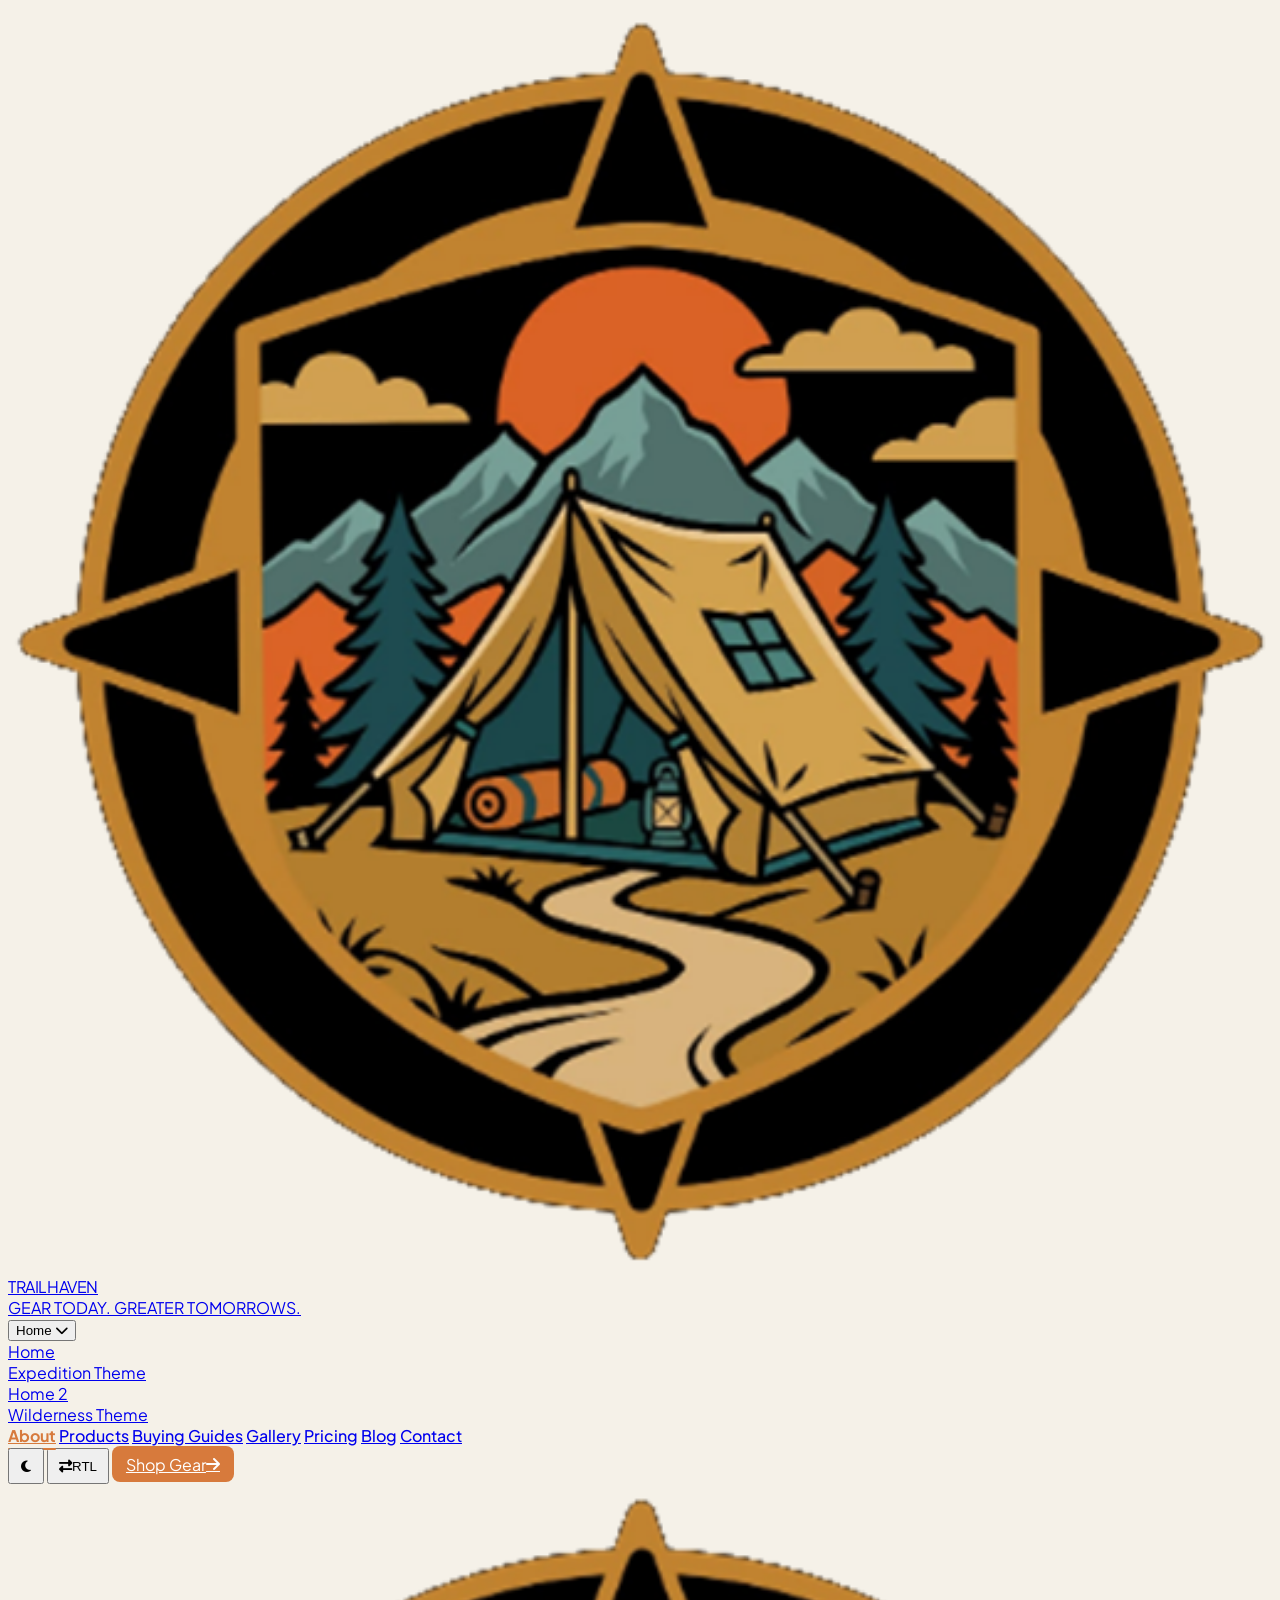
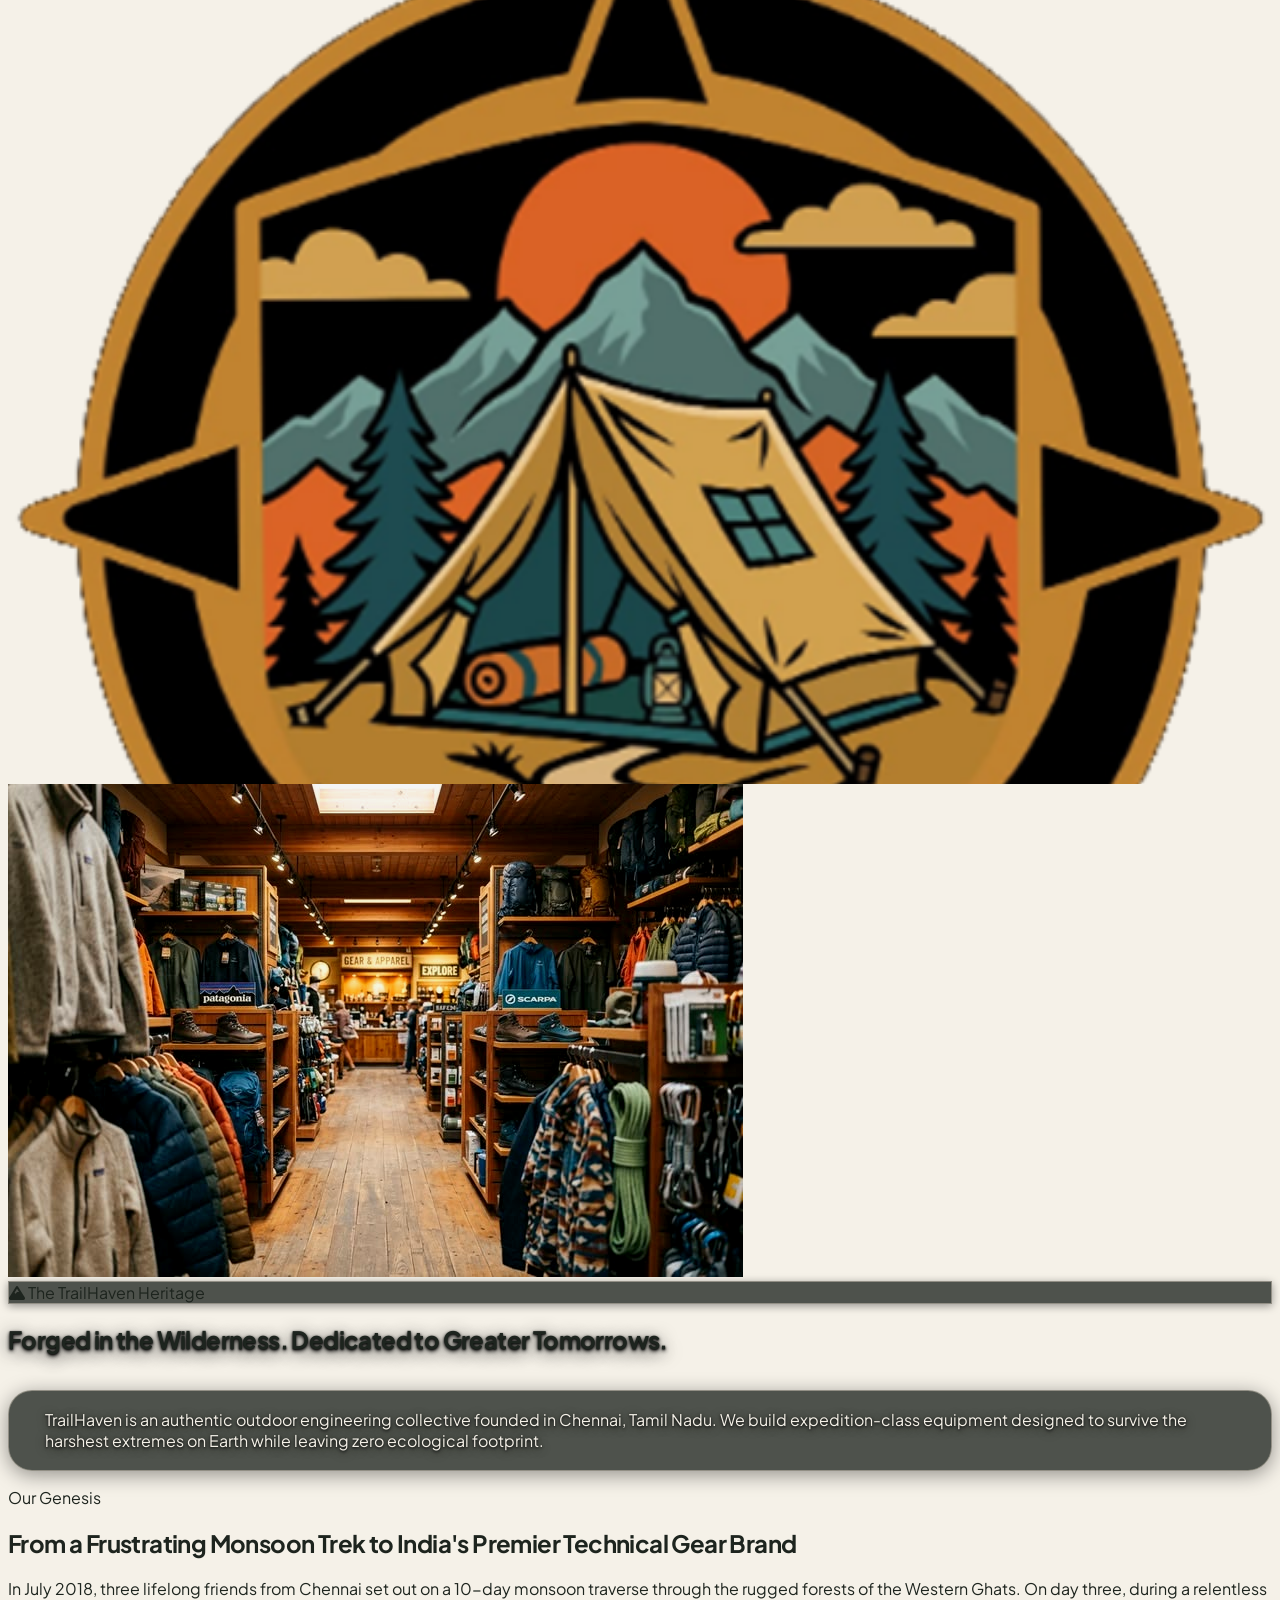
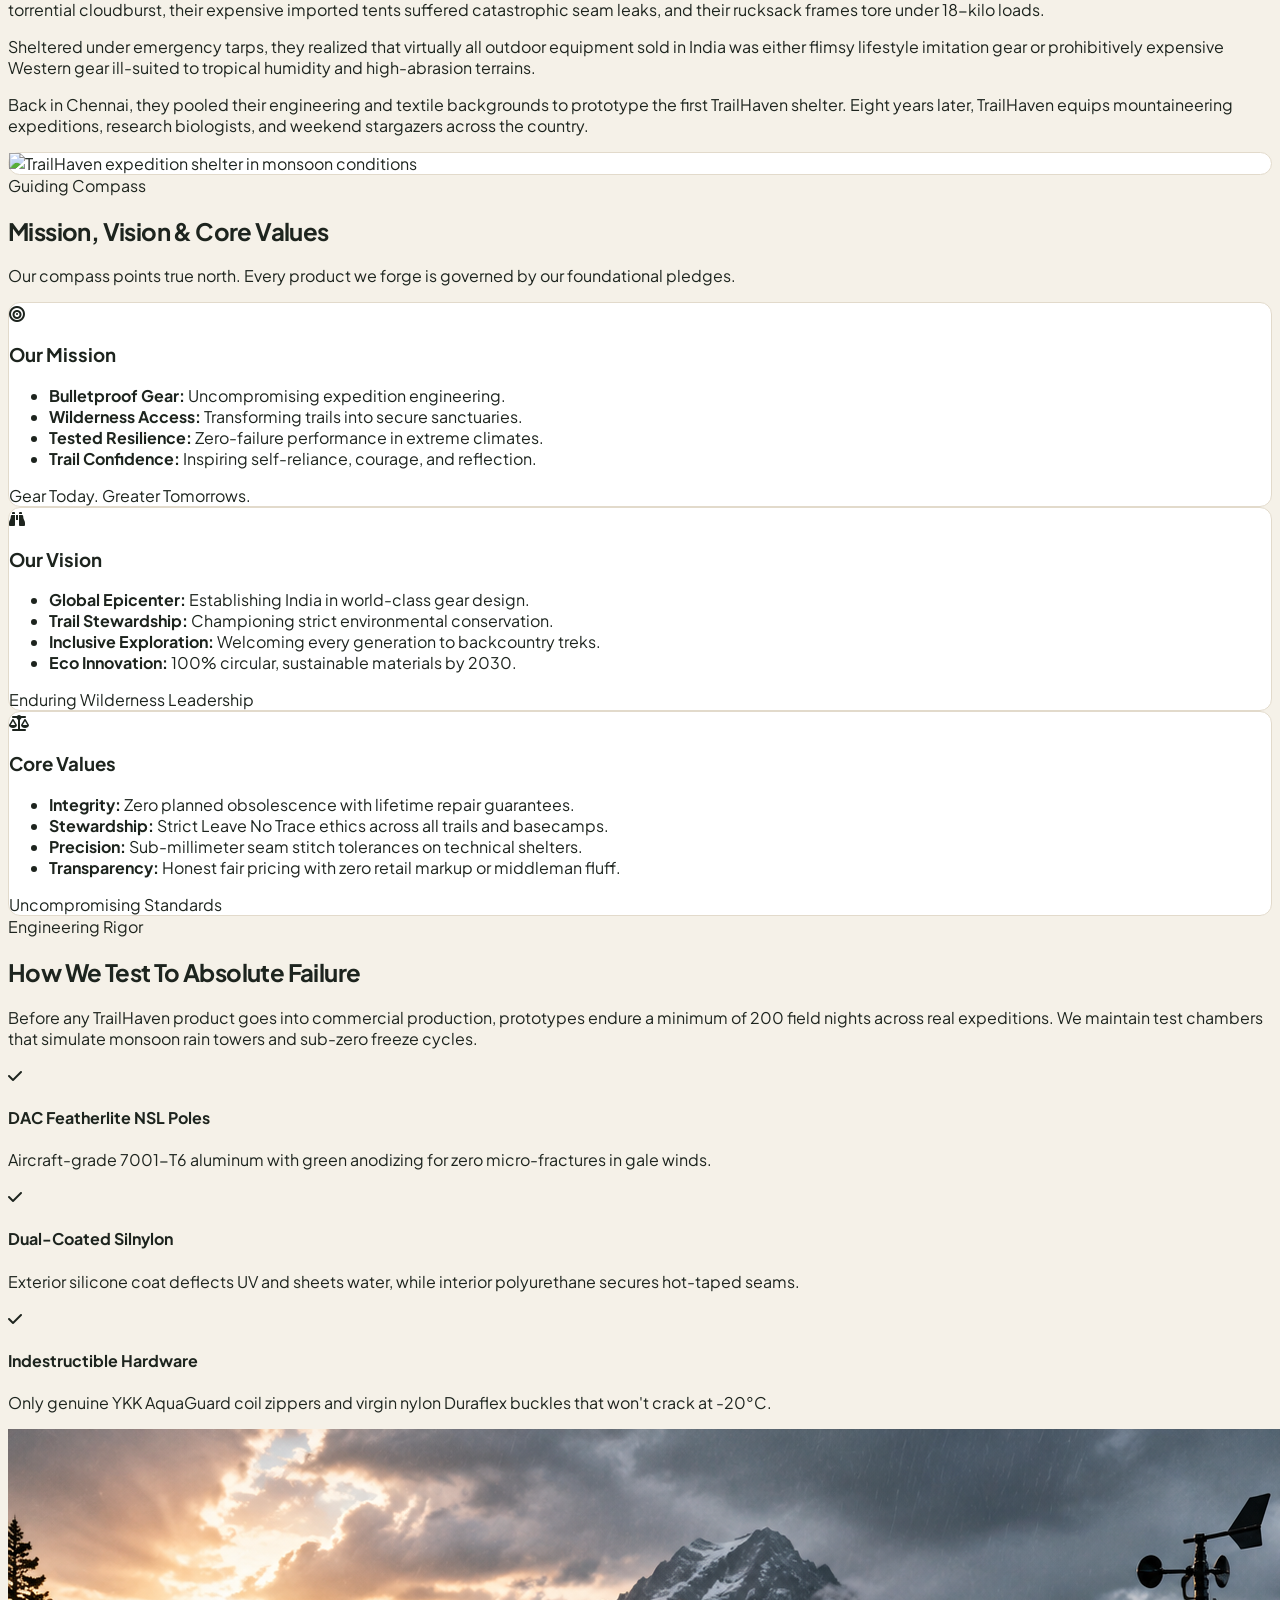
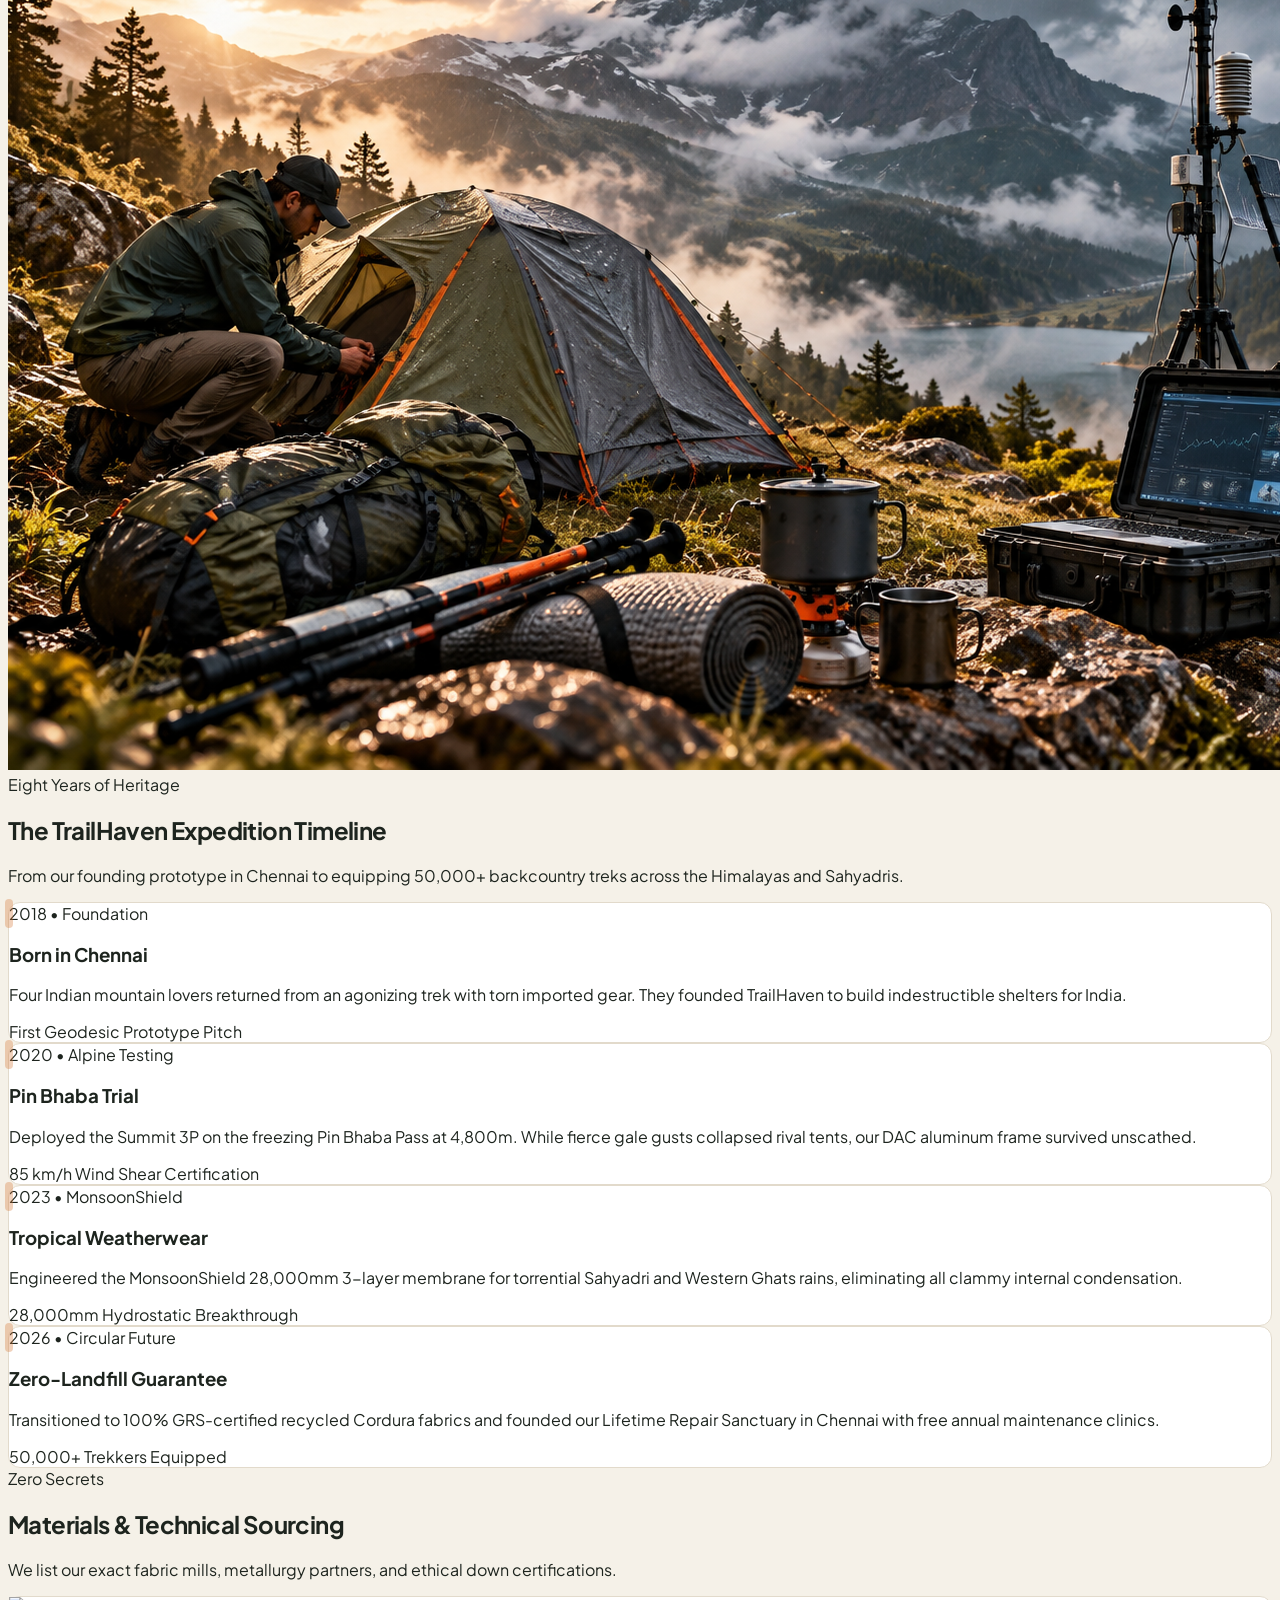
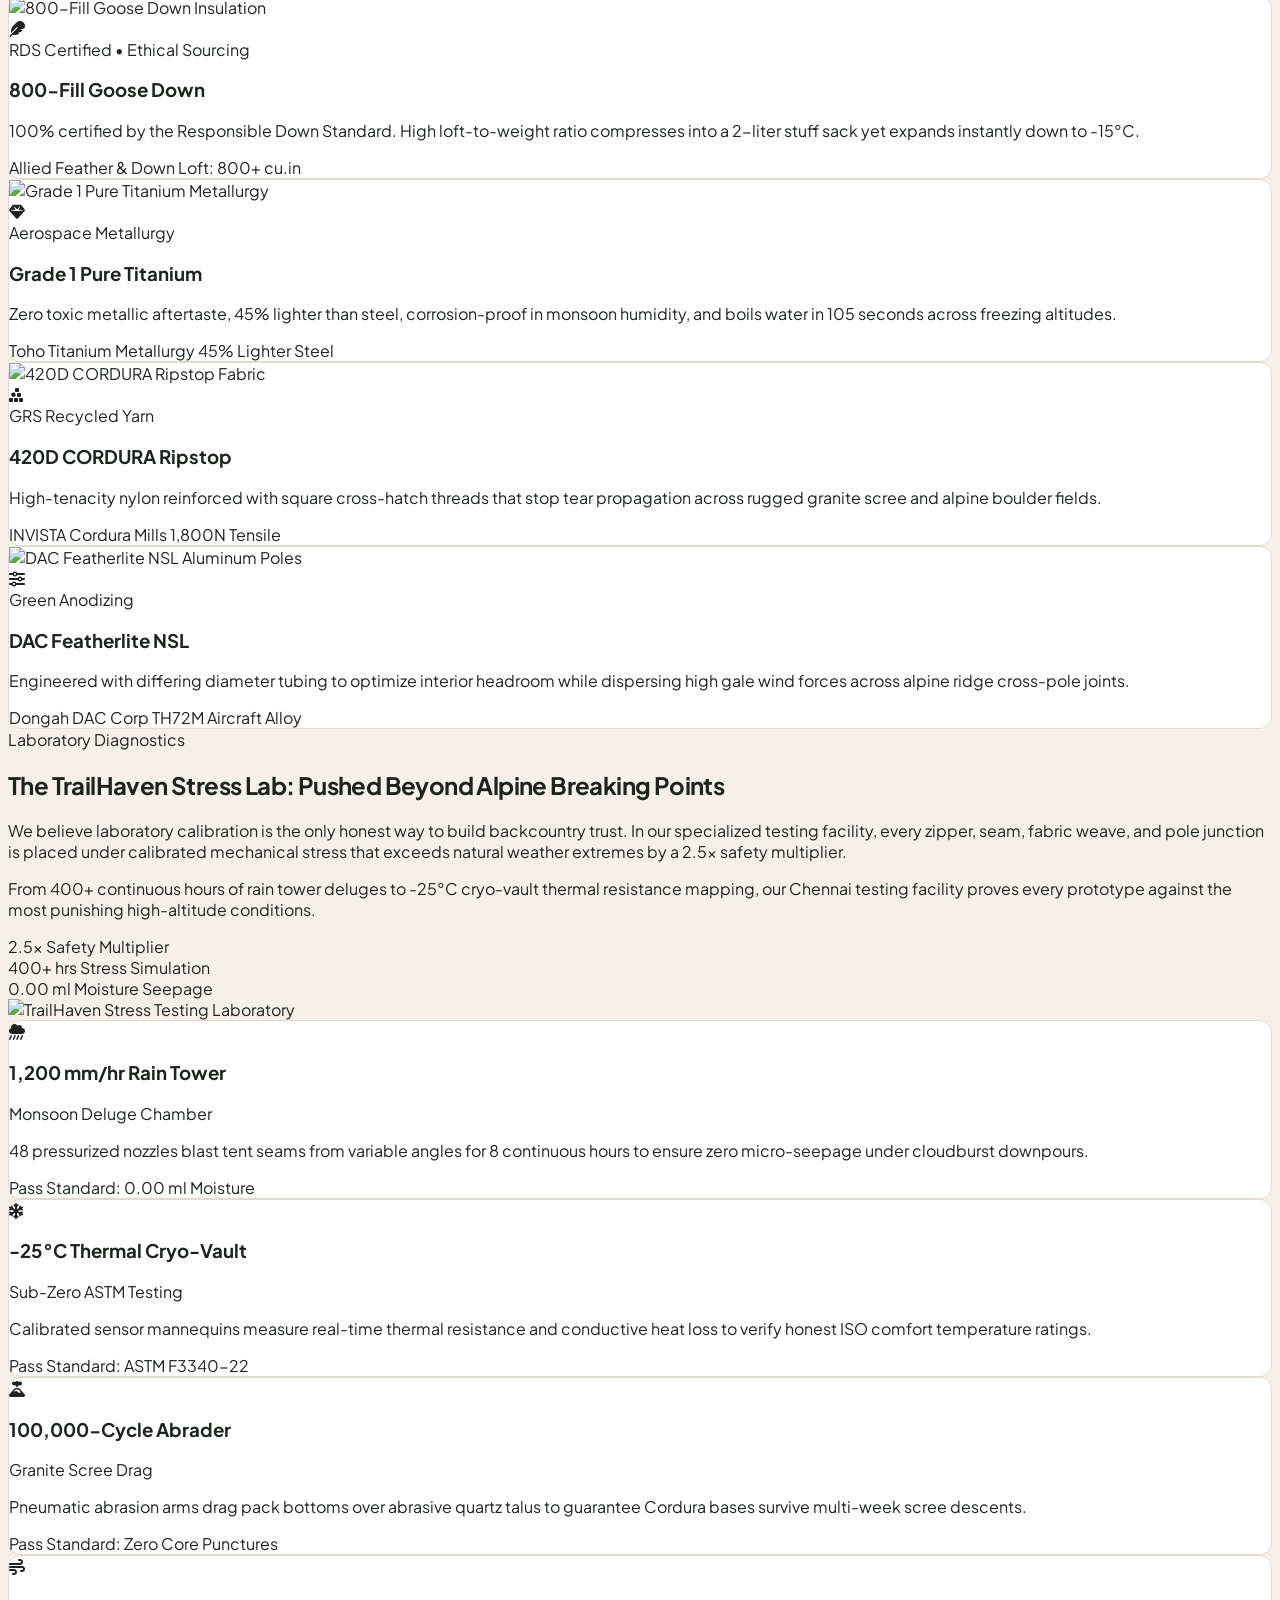
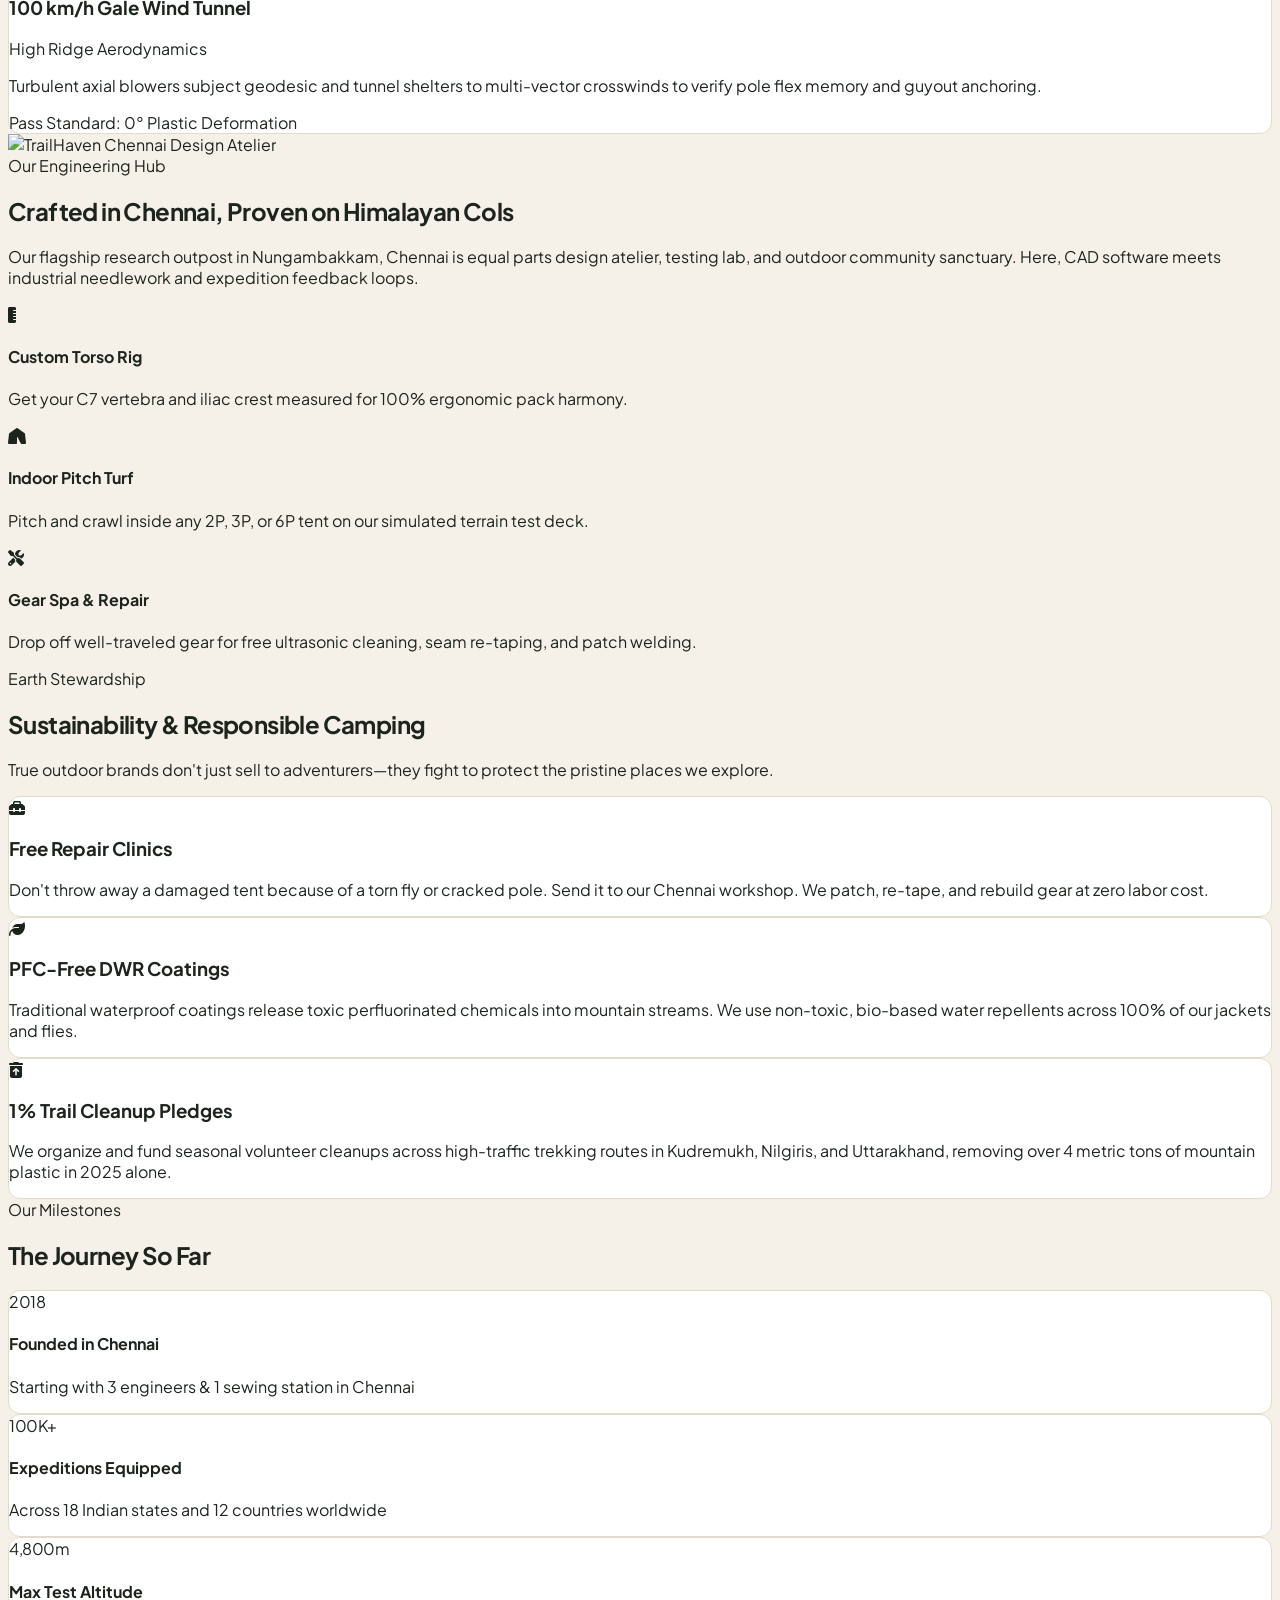
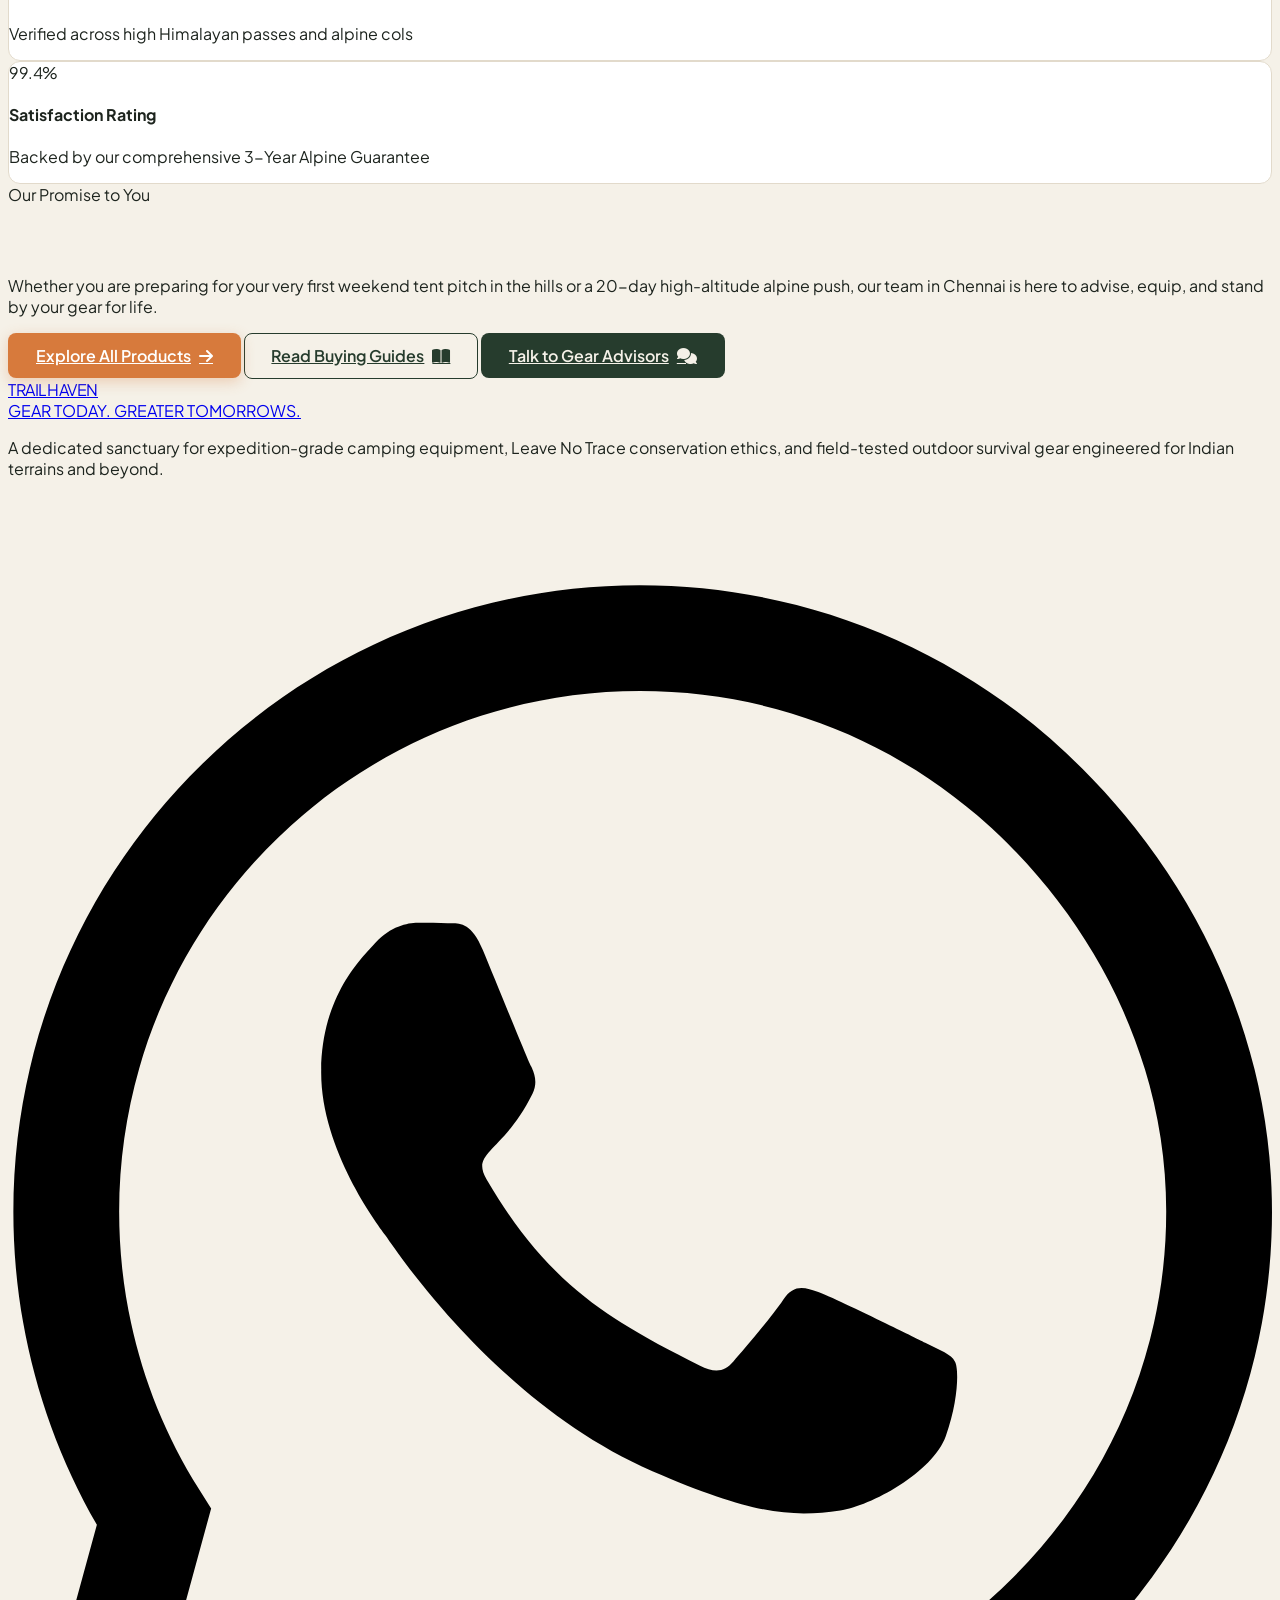
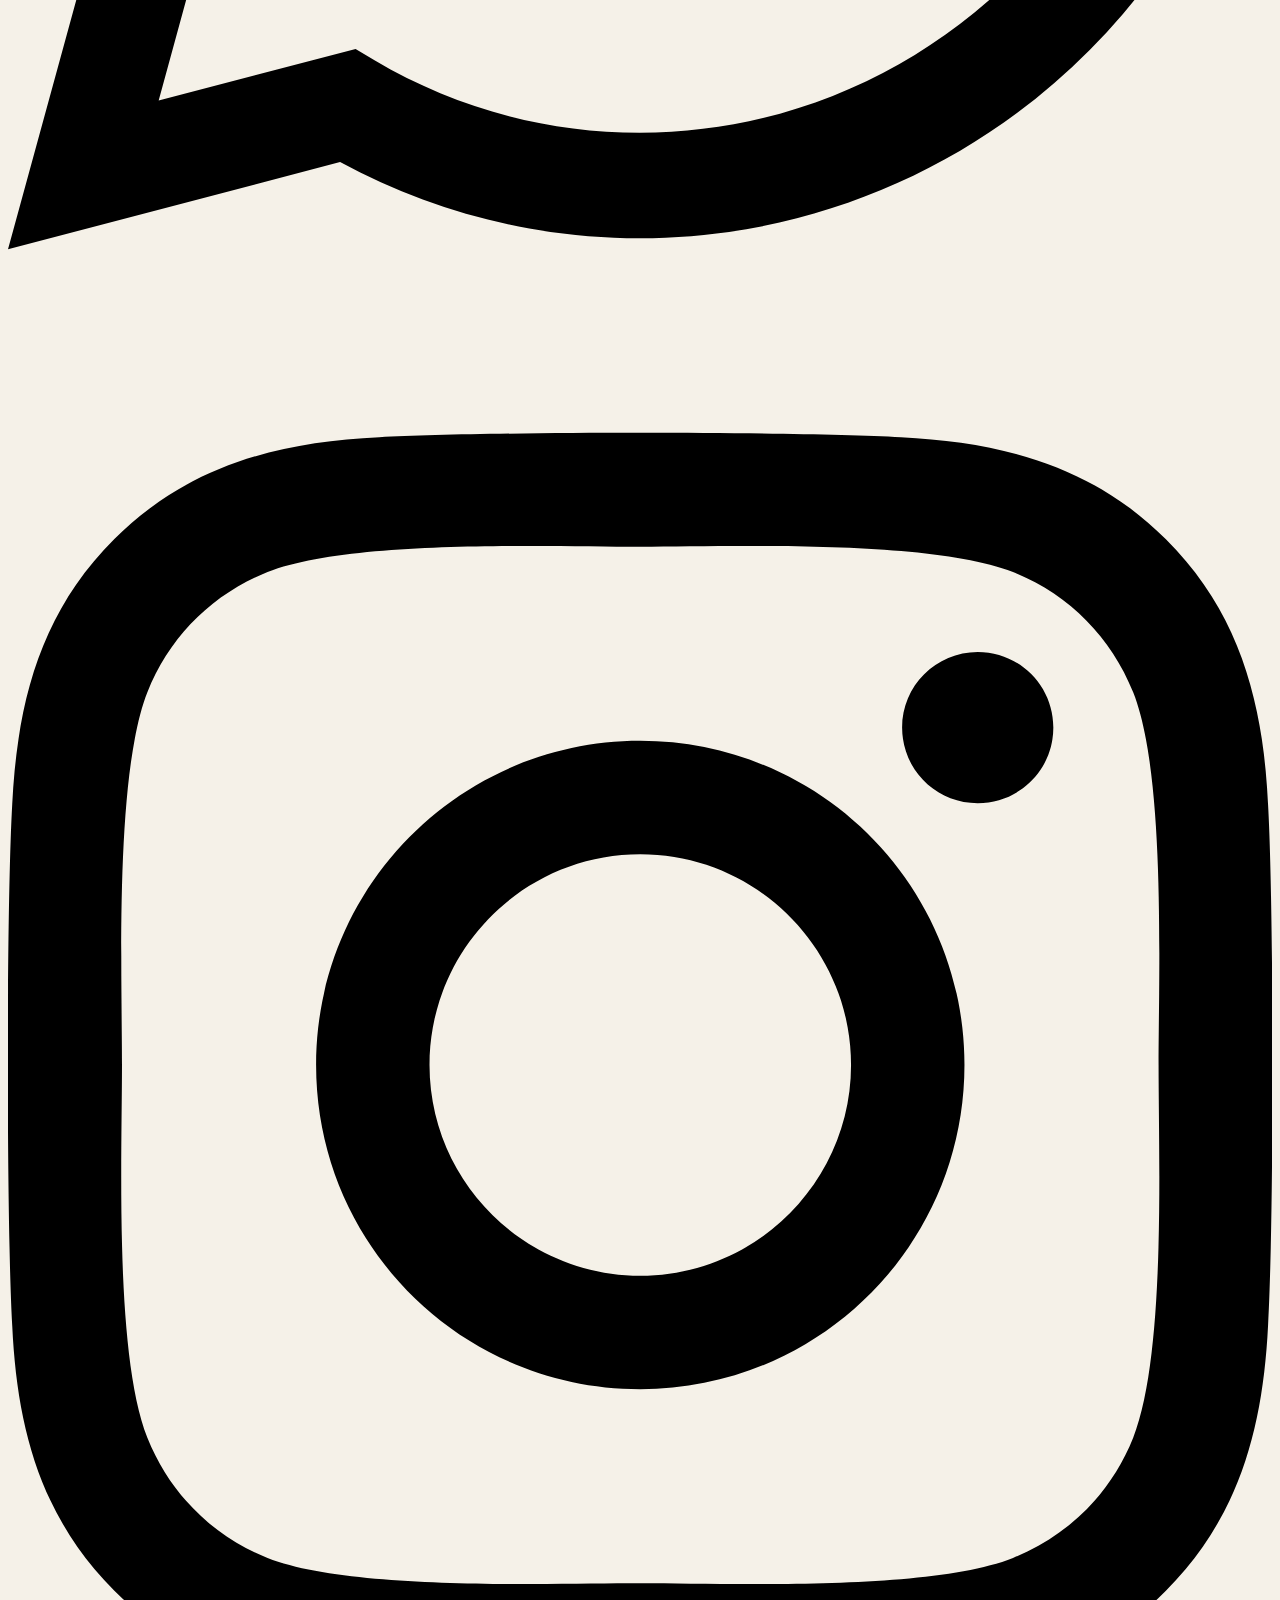
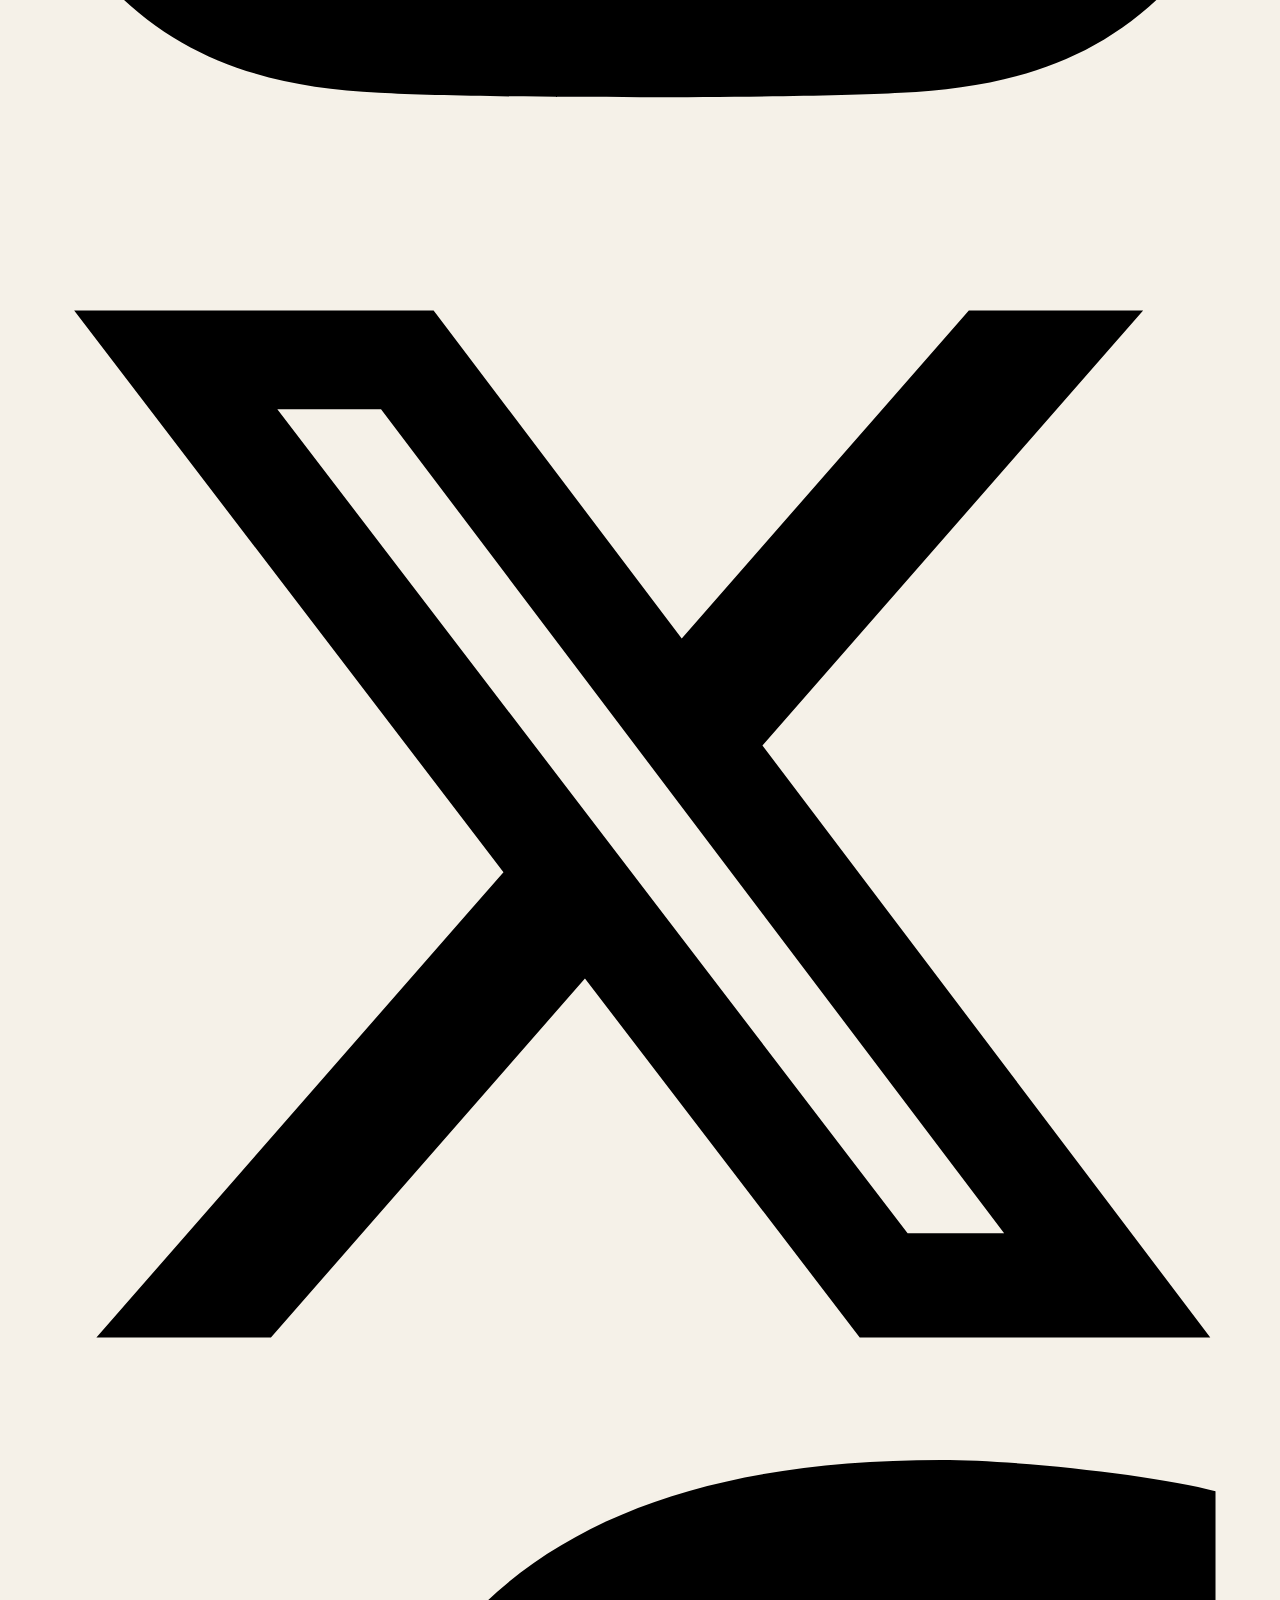
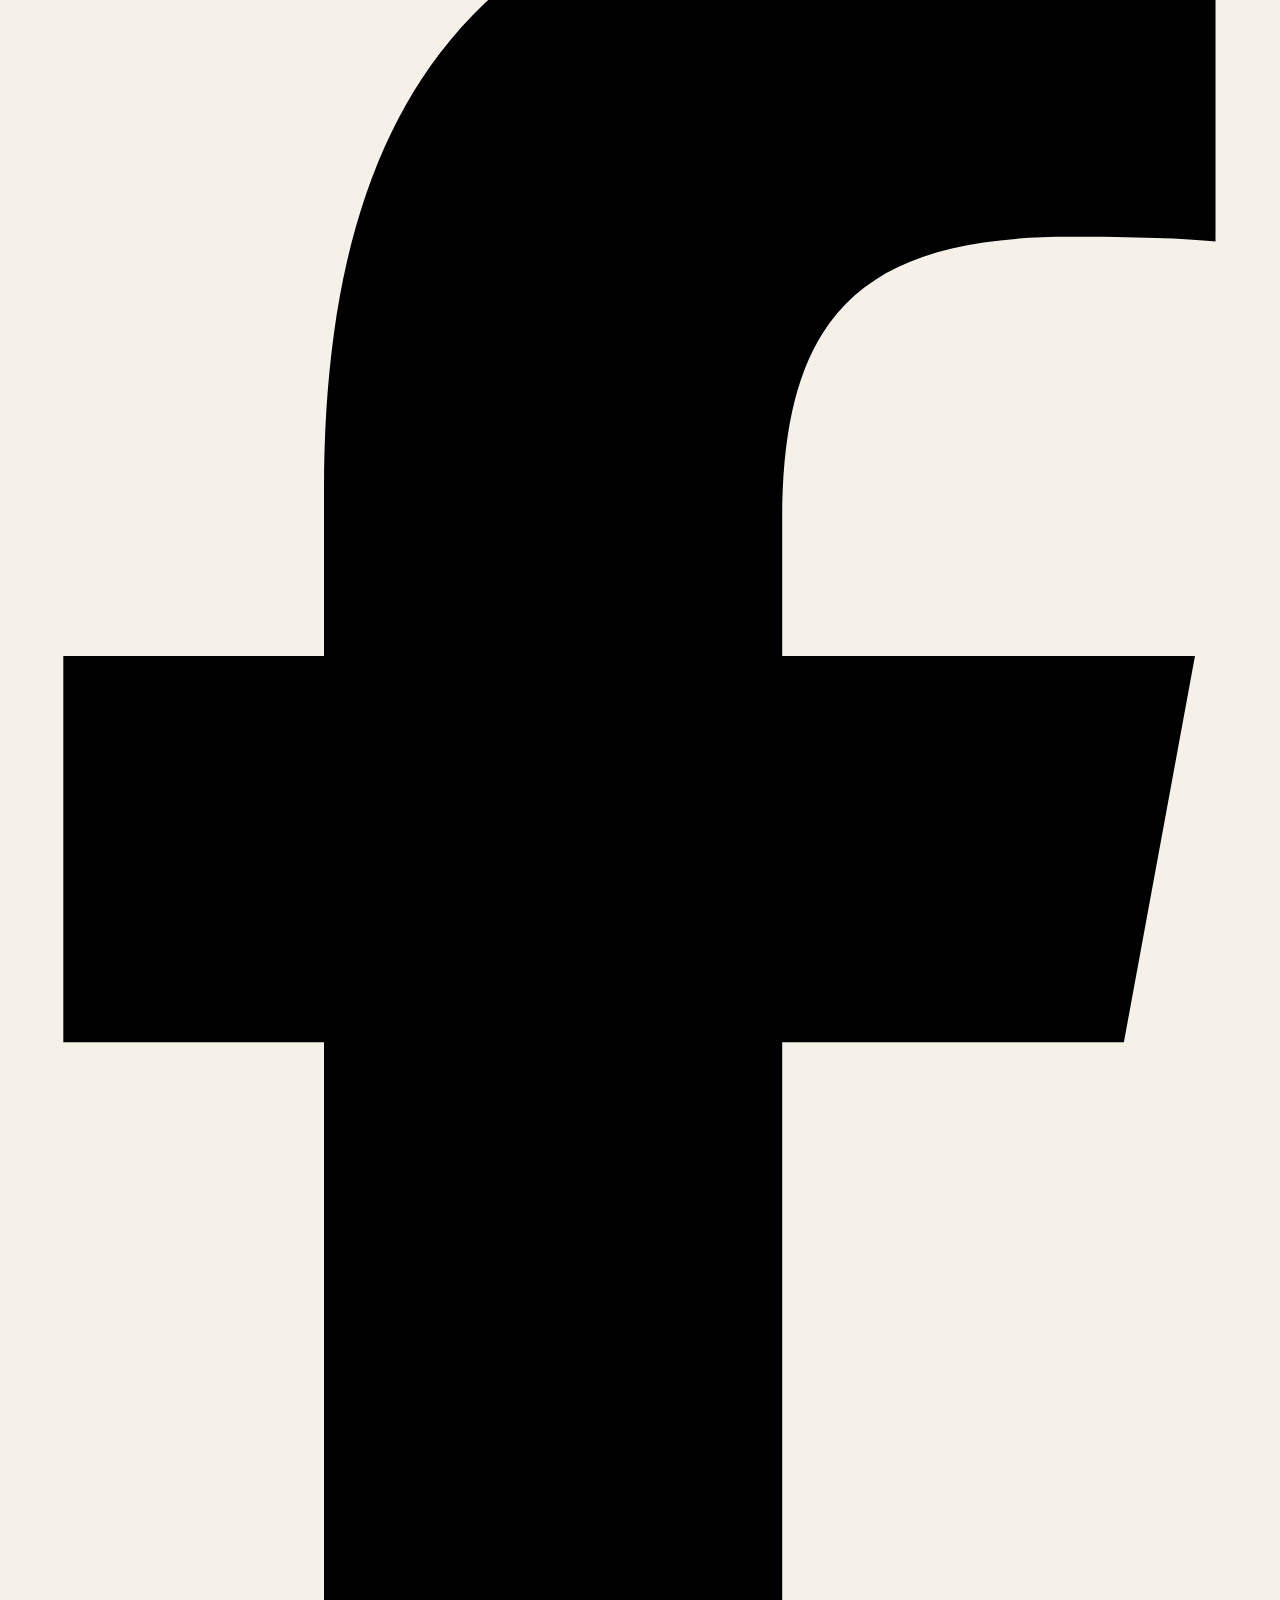
==== commit 44478ef0: "update" ====
--- a/about.html
+++ b/about.html
@@ -40,9 +40,9 @@
     <div class="max-w-7xl mx-auto px-4 sm:px-6 lg:px-8">
       <div class="flex items-center justify-between gap-4">
         <!-- Brand Logo with Adaptive Dark/Light Mode Typography -->
-        <a href="index.html" class="flex items-center gap-2.5 sm:gap-3 flex-shrink-0 group" aria-label="TrailHaven Home">
+        <a href="index.html" dir="ltr" class="brand-logo-container flex items-center gap-2.5 sm:gap-3 flex-shrink-0 group" aria-label="TrailHaven Home">
           <div class="w-11 sm:w-12 h-11 sm:h-12 rounded-xl bg-white dark:bg-[#222823] border border-[#E2DACB] dark:border-[#333C34] flex items-center justify-center p-1 shadow-sm flex-shrink-0 group-hover:border-[#D77A3C] transition-colors">
-            <img src="assets/images/trailhaven-emblem.png" alt="TrailHaven Compass Logo" class="h-9 sm:h-10 w-9 sm:w-10 object-contain rounded-lg group-hover:scale-105 transition-transform flex-shrink-0">
+            <img src="assets/images/trailhaven-emblem.svg" alt="TrailHaven Compass Logo" class="h-9 sm:h-10 w-9 sm:w-10 object-contain rounded-lg group-hover:scale-105 transition-transform flex-shrink-0">
           </div>
           <div class="flex flex-col justify-center select-none">
             <div class="flex items-baseline tracking-tight font-black leading-none font-display">
@@ -66,15 +66,15 @@
               <span>Home</span>
               <i class="fa-solid fa-chevron-down text-[10px] text-gray-400 group-hover:text-orange group-hover:rotate-180 transition-transform duration-200"></i>
             </button>
-            <div class="absolute top-full left-0 mt-1.5 w-48 bg-[#F5F1E8] dark:bg-[#1E2420] rounded-2xl shadow-xl border border-[#E2DACB] dark:border-[#2D372F] p-2 opacity-0 invisible group-hover:opacity-100 group-hover:visible transition-all duration-200 z-50">
-              <a href="index.html" class="block p-2.5 rounded-xl hover:bg-sand/20 dark:hover:bg-sand/10 text-xs font-bold text-forest dark:text-cream hover:text-orange transition">
-                <div>Home</div>
-                <div class="text-[10px] font-normal text-gray-500">Expedition Theme</div>
+            <div class="absolute top-full left-0 mt-1.5 w-52 bg-[#F5F1E8] dark:bg-[#1A221C] rounded-2xl shadow-xl border border-[#E2DACB] dark:border-[#38463B] p-2 opacity-0 invisible group-hover:opacity-100 group-hover:visible transition-all duration-200 z-50">
+              <a href="index.html" class="block p-2.5 rounded-xl hover:bg-sand/20 dark:hover:bg-sand/20 text-xs font-bold text-forest dark:text-white group/item transition">
+                <div class="text-forest dark:text-white group-hover/item:text-orange transition-colors">Home</div>
+                <div class="text-[10px] font-medium text-gray-600 dark:text-[#D4C3A3]">Expedition Theme</div>
               </a>
-              <div class="my-1 border-t border-[#E2DACB] dark:border-[#2D372F]"></div>
-              <a href="home2.html" class="block p-2.5 rounded-xl hover:bg-sand/20 dark:hover:bg-sand/10 text-xs font-bold text-forest dark:text-cream hover:text-orange transition">
-                <div>Home 2</div>
-                <div class="text-[10px] font-normal text-gray-500">Wilderness Theme</div>
+              <div class="my-1 border-t border-[#E2DACB] dark:border-[#38463B]"></div>
+              <a href="home2.html" class="block p-2.5 rounded-xl hover:bg-sand/20 dark:hover:bg-sand/20 text-xs font-bold text-forest dark:text-white group/item transition">
+                <div class="text-forest dark:text-white group-hover/item:text-orange transition-colors">Home 2</div>
+                <div class="text-[10px] font-medium text-gray-600 dark:text-[#D4C3A3]">Wilderness Theme</div>
               </a>
             </div>
           </div>
@@ -88,10 +88,6 @@
         </nav>
 
                 <div class="flex items-center gap-2 sm:gap-3">
-          <!-- Search Button -->
-          <button class="open-search-btn w-9 h-9 inline-flex items-center justify-center rounded-lg hover:bg-[#E8DECF]/50 dark:hover:bg-[#2D372F]/50 transition" aria-label="Search TrailHaven">
-            <i class="fa-solid fa-magnifying-glass text-forest dark:text-sand text-base"></i>
-          </button>
 
           <!-- Theme Toggle Button -->
           <button class="theme-toggle-btn w-9 h-9 inline-flex items-center justify-center rounded-lg hover:bg-[#E8DECF]/50 dark:hover:bg-[#2D372F]/50 transition" aria-label="Switch theme mode">
@@ -105,16 +101,10 @@
             <span class="dir-label text-forest dark:text-sand leading-none">RTL</span>
           </button>
 
-          <!-- Wishlist Icon -->
-          <a href="wishlist.html" class="relative w-9 h-9 inline-flex items-center justify-center rounded-lg hover:bg-[#E8DECF]/50 dark:hover:bg-[#2D372F]/50 transition" aria-label="Wishlist">
-            <i class="fa-regular fa-heart text-forest dark:text-sand text-base"></i>
-            <span class="wishlist-count-badge hidden absolute -top-1 -right-1 bg-rose-500 text-white text-[10px] font-bold rounded-full w-4 h-4 flex items-center justify-center">0</span>
-          </a>
-
-          <!-- Cart / Order Icon -->
-          <a href="order.html" class="relative w-9 h-9 inline-flex items-center justify-center rounded-lg hover:bg-[#E8DECF]/50 dark:hover:bg-[#2D372F]/50 transition" aria-label="Cart and Order">
-            <i class="fa-solid fa-cart-shopping text-forest dark:text-sand text-base"></i>
-            <span class="cart-count-badge hidden absolute -top-1 -right-1 bg-orange text-white text-[10px] font-bold rounded-full w-4 h-4 flex items-center justify-center">0</span>
+          <!-- Shop Gear Action Button (Redirects to Products Page) -->
+          <a href="products.html" class="shop-gear-nav-btn h-9 px-3.5 sm:px-4 inline-flex items-center justify-center gap-1.5 rounded-lg bg-[#D77A3C] hover:bg-[#C26A2E] text-white text-xs sm:text-sm font-bold shadow-sm hover:shadow transition whitespace-nowrap" aria-label="Shop Gear">
+            <span>Shop Gear</span>
+            <i class="fa-solid fa-arrow-right text-xs rtl:rotate-180 transition-transform"></i>
           </a>
 
           <!-- Mobile Hamburger Menu Button -->
@@ -132,9 +122,9 @@
     <div class="flex-shrink-0">
       <div class="flex items-center justify-between pb-4 border-b border-[#E2DACB] dark:border-[#2D372F] mb-4">
         <!-- Brand Logo with Adaptive Dark/Light Mode Typography -->
-        <a href="index.html" class="flex items-center gap-2.5 flex-shrink-0 group" aria-label="TrailHaven Home">
+        <a href="index.html" dir="ltr" class="brand-logo-container flex items-center gap-2.5 flex-shrink-0 group" aria-label="TrailHaven Home">
           <div class="w-10 h-10 rounded-xl bg-white dark:bg-[#222823] border border-[#E2DACB] dark:border-[#333C34] flex items-center justify-center p-1 shadow-sm flex-shrink-0 group-hover:border-[#D77A3C] transition-colors">
-            <img src="assets/images/trailhaven-emblem.png" alt="TrailHaven Compass Logo" class="h-8 w-8 object-contain rounded-lg group-hover:scale-105 transition-transform flex-shrink-0">
+            <img src="assets/images/trailhaven-emblem.svg" alt="TrailHaven Compass Logo" class="h-8 w-8 object-contain rounded-lg group-hover:scale-105 transition-transform flex-shrink-0">
           </div>
           <div class="flex flex-col justify-center select-none">
             <div class="flex items-baseline tracking-tight font-black leading-none font-display">
@@ -169,6 +159,14 @@
           <i class="fa-solid fa-right-left text-xs dir-arrow-icon text-forest dark:text-sand"></i>
           <span class="dir-label text-xs font-semibold text-forest dark:text-cream leading-none">RTL</span>
         </button>
+      </div>
+
+      <!-- Shop Gear Quick CTA in Mobile Drawer -->
+      <div class="mb-3">
+        <a href="products.html" class="w-full h-10 px-4 inline-flex items-center justify-center gap-2 rounded-xl bg-[#D77A3C] hover:bg-[#C26A2E] text-white text-sm font-bold shadow-sm transition" aria-label="Shop Gear">
+          <span>Shop Gear</span>
+          <i class="fa-solid fa-arrow-right text-xs rtl:rotate-180 transition-transform"></i>
+        </a>
       </div>
 
       <!-- Quick Search Trigger inside Drawer -->
@@ -222,18 +220,6 @@
         <a href="contact.html" class="mobile-nav-link py-1.5 px-3 rounded-lg hover:bg-sand/20 dark:hover:bg-sand/10 text-forest dark:text-cream flex items-center gap-2">
           <i class="fa-solid fa-envelope text-xs text-orange/70"></i> Contact Us
         </a>
-        <a href="wishlist.html" class="mobile-nav-link py-1.5 px-3 rounded-lg hover:bg-sand/20 dark:hover:bg-sand/10 text-forest dark:text-cream flex items-center justify-between">
-          <span class="flex items-center gap-2">
-            <i class="fa-solid fa-heart text-xs text-rose-500"></i> Saved Wishlist
-          </span>
-          <span class="wishlist-count-badge hidden bg-rose-500 text-white text-[10px] font-bold rounded-full w-4 h-4 flex items-center justify-center">0</span>
-        </a>
-        <a href="order.html" class="mobile-nav-link py-1.5 px-3 rounded-lg hover:bg-sand/20 dark:hover:bg-sand/10 text-forest dark:text-cream flex items-center justify-between">
-          <span class="flex items-center gap-2">
-            <i class="fa-solid fa-cart-shopping text-xs text-orange"></i> Cart & Orders
-          </span>
-          <span class="cart-count-badge hidden bg-orange text-white text-[10px] font-bold rounded-full w-4 h-4 flex items-center justify-center">0</span>
-        </a>
       </nav>
     </div>
 
@@ -253,10 +239,10 @@
     <!-- SECTION 1: ABOUT HERO -->
     <section class="relative py-14 sm:py-20 bg-forest text-white overflow-hidden">
       <div class="absolute inset-0 z-0 overflow-hidden">
-        <img src="https://images.unsplash.com/photo-1464822759023-fed622ff2c3b?auto=format&fit=crop&w=1920&q=85" 
-             alt="Himalayan Mountain Range at Sunrise" 
+        <img src="assets/images/about-hero.jpg" 
+             alt="TrailHaven Flagship Outdoor Gear Workshop and Apparel Outpost" 
              class="hero-bg-parallax w-full h-full object-cover">
-        <div class="absolute inset-0" style="background: linear-gradient(180deg, rgba(22, 38, 27, 0.85) 0%, rgba(15, 24, 18, 0.92) 100%);"></div>
+        <div class="absolute inset-0 hero-scrim-overlay" style="background: linear-gradient(180deg, rgba(10, 18, 12, 0.38) 0%, rgba(10, 18, 12, 0.52) 50%, rgba(10, 18, 12, 0.68) 100%);"></div>
       </div>
 
       <div class="relative z-10 max-w-7xl mx-auto px-4 sm:px-6 lg:px-8 text-center">
@@ -267,10 +253,12 @@
           <h1 class="text-3xl sm:text-4xl md:text-5xl font-black font-display mt-1 mb-4 leading-tight drop-shadow-md">
             Forged in the Wilderness. Dedicated to Greater Tomorrows.
           </h1>
-          <p class="text-sm sm:text-base text-sand font-medium leading-relaxed max-w-2xl mx-auto drop-shadow-sm">
-            TrailHaven is an authentic outdoor engineering collective founded in Chennai, Tamil Nadu. 
+          <div class="max-w-2xl mx-auto mt-2">
+            <p class="hero-desc-backlayer inline-block text-sm sm:text-base text-[#F5F1E8] font-medium leading-relaxed drop-shadow-sm px-5 py-3 sm:px-6 sm:py-3.5 rounded-xl sm:rounded-2xl">
+              TrailHaven is an authentic outdoor engineering collective founded in Chennai, Tamil Nadu. 
             We build expedition-class equipment designed to survive the harshest extremes on Earth while leaving zero ecological footprint.
-          </p>
+            </p>
+          </div>
         </div>
       </div>
     </section>
@@ -927,7 +915,7 @@
         <div>
           <a href="index.html" class="inline-flex items-center gap-2.5 sm:gap-3 mb-4 group" aria-label="TrailHaven Home">
             <div class="w-11 sm:w-12 h-11 sm:h-12 rounded-xl bg-[#222823] border border-[#333C34] flex items-center justify-center p-1 shadow-sm flex-shrink-0 group-hover:border-[#D77A3C] transition-colors">
-              <img src="assets/images/trailhaven-emblem.png" alt="TrailHaven Compass Logo" class="h-9 sm:h-10 w-9 sm:w-10 object-contain rounded-lg group-hover:scale-105 transition-transform flex-shrink-0">
+              <img src="assets/images/trailhaven-emblem.svg" alt="TrailHaven Compass Logo" class="h-9 sm:h-10 w-9 sm:w-10 object-contain rounded-lg group-hover:scale-105 transition-transform flex-shrink-0">
             </div>
             <div class="flex flex-col justify-center select-none">
               <div class="flex items-baseline tracking-tight font-black leading-none font-display">
--- a/assets/css/styles.css
+++ b/assets/css/styles.css
@@ -332,6 +332,22 @@
   padding-right: 0.625rem !important;
 }
 
+#main-navbar .shop-gear-nav-btn {
+  height: 2.25rem !important;
+  min-height: 2.25rem !important;
+  max-height: 2.25rem !important;
+  padding-top: 0 !important;
+  padding-bottom: 0 !important;
+  padding-left: 0.875rem !important;
+  padding-right: 0.875rem !important;
+  display: inline-flex !important;
+  align-items: center !important;
+  justify-content: center !important;
+  box-sizing: border-box !important;
+  border-radius: 0.5rem !important;
+  line-height: normal !important;
+}
+
 /* Hamburger Menu Toggle: Strictly HIDDEN on desktop display mode (>= 1024px) */
 @media (min-width: 1024px) {
   #main-navbar #mobile-menu-toggle,
@@ -391,6 +407,55 @@
   display: inline-block !important;
 }
 
+/* Brand Logo LTR Protection in RTL View */
+[dir="rtl"] #main-navbar a[aria-label="TrailHaven Home"],
+[dir="rtl"] #mobile-nav-drawer a[aria-label="TrailHaven Home"],
+[dir="rtl"] footer a[aria-label="TrailHaven Home"],
+[dir="rtl"] .brand-logo-container {
+  direction: ltr !important;
+  unicode-bidi: isolate !important;
+}
+
+/* Home Dropdown Menu Contrast in Dark Theme */
+.dark #home-dropdown-nav .absolute {
+  background-color: #1A221C !important;
+  border-color: #38463B !important;
+}
+.dark #home-dropdown-nav a div:first-child {
+  color: #FFFFFF !important;
+}
+.dark #home-dropdown-nav a div:last-child {
+  color: #D4C3A3 !important;
+}
+.dark #home-dropdown-nav a:hover div:first-child {
+  color: #D77A3C !important;
+}
+
+/* Sticky Navbar Enforcement */
+#main-navbar {
+  position: -webkit-sticky !important;
+  position: sticky !important;
+  top: 0 !important;
+  z-index: 40 !important;
+}
+
+/* Shop Gear Action Button in Navbar */
+.shop-gear-nav-btn {
+  background-color: #D77A3C !important;
+  color: #FFFFFF !important;
+  transition: all 0.2s cubic-bezier(0.16, 1, 0.3, 1) !important;
+}
+
+.shop-gear-nav-btn:hover {
+  background-color: #C26A2E !important;
+  transform: translateY(-1px);
+  box-shadow: 0 4px 12px rgba(215, 122, 60, 0.28) !important;
+}
+
+[dir="rtl"] .shop-gear-nav-btn i {
+  transform: rotate(180deg);
+}
+
 /* RTL Specific Rules */
 [dir="rtl"] {
   text-align: right;
@@ -1180,10 +1245,18 @@
 
 /* 1. MOBILE SMARTPHONES (<= 480px & 360px VIEWPORTS) */
 @media (max-width: 480px) {
-  /* Prevent horizontal viewport spill */
+  /* Prevent horizontal viewport spill without breaking sticky navbar */
   html, body {
-    overflow-x: hidden;
+    overflow-x: clip !important;
     max-width: 100vw;
+  }
+
+  /* Sticky Navbar on 360px & Mobile */
+  #main-navbar {
+    position: -webkit-sticky !important;
+    position: sticky !important;
+    top: 0 !important;
+    z-index: 40 !important;
   }
 
   /* Compact Navbar Padding & Gaps */
@@ -1229,19 +1302,16 @@
   /* On mobile <= 480px / 360px: Hide bulky theme toggle and RTL direction button from top navbar
      (Both are fully accessible inside the mobile drawer) */
   #main-navbar .theme-toggle-btn,
-  #main-navbar .dir-toggle-btn {
+  #main-navbar .dir-toggle-btn,
+  #main-navbar .shop-gear-nav-btn {
     display: none !important;
   }
 
-  /* Utility controls: neatly aligned 4 buttons (Search, Wishlist, Cart, Hamburger) */
+  /* Utility controls: neatly aligned button (Hamburger on mobile) */
   #main-navbar .flex.items-center.gap-2.sm\:gap-3 {
     gap: 0.35rem !important;
   }
 
-  #main-navbar .open-search-btn,
-  #main-navbar a[aria-label="Wishlist"],
-  #main-navbar a[aria-label="Cart"],
-  #main-navbar a[aria-label="Cart and Order"],
   #main-navbar #mobile-menu-toggle {
     height: 2.125rem !important;
     min-height: 2.125rem !important;
@@ -1255,10 +1325,6 @@
     padding: 0 !important;
   }
 
-  #main-navbar .open-search-btn i,
-  #main-navbar a[aria-label="Wishlist"] i,
-  #main-navbar a[aria-label="Cart"] i,
-  #main-navbar a[aria-label="Cart and Order"] i,
   #main-navbar #mobile-menu-toggle i {
     font-size: 0.95rem !important;
   }
@@ -1299,7 +1365,7 @@
 /* 2. TABLET PORTRAIT (around 768px VIEWPORTS) */
 @media (min-width: 481px) and (max-width: 768px) {
   html, body {
-    overflow-x: hidden;
+    overflow-x: clip !important;
     max-width: 100vw;
   }
 
@@ -1358,12 +1424,8 @@
     gap: 0.35rem !important;
   }
 
-  #main-navbar .open-search-btn,
   #main-navbar .theme-toggle-btn,
-  #main-navbar .dir-toggle-btn,
-  #main-navbar a[aria-label="Wishlist"],
-  #main-navbar a[aria-label="Cart"],
-  #main-navbar a[aria-label="Cart and Order"] {
+  #main-navbar .dir-toggle-btn {
     height: 2.25rem !important;
     min-height: 2.25rem !important;
     max-height: 2.25rem !important;
@@ -1374,11 +1436,7 @@
     display: none !important;
   }
 
-  #main-navbar .open-search-btn,
-  #main-navbar .theme-toggle-btn,
-  #main-navbar a[aria-label="Wishlist"],
-  #main-navbar a[aria-label="Cart"],
-  #main-navbar a[aria-label="Cart and Order"] {
+  #main-navbar .theme-toggle-btn {
     width: 2.25rem !important;
     padding: 0 !important;
   }
@@ -1634,3 +1692,88 @@
 #safety-guides {
   scroll-margin-top: 155px;
 }
+
+/* ==========================================================================
+   HERO SECTIONS: IMAGE CLARITY, CONTRAST & WCAG AAA TEXT LEGIBILITY
+   ========================================================================== */
+
+/* 1. Hero Background Images: Sharp, vivid contrast & crystal clarity */
+.hero-bg-parallax,
+section.relative.overflow-hidden > .absolute.inset-0 img,
+section.relative.min-h-\[90vh\] img.hero-bg-parallax {
+  object-fit: cover !important;
+  object-position: center !important;
+  filter: contrast(1.08) brightness(0.96) saturate(1.08) !important;
+  -webkit-filter: contrast(1.08) brightness(0.96) saturate(1.08) !important;
+  will-change: transform, filter;
+}
+
+/* 2. Unified Hero Scrim Overlay */
+.hero-scrim-overlay {
+  background: linear-gradient(180deg, rgba(10, 18, 12, 0.38) 0%, rgba(10, 18, 12, 0.52) 50%, rgba(10, 18, 12, 0.68) 100%) !important;
+}
+
+/* 3. Hero Headings: Razor-sharp legibility over bright skies and snow */
+section.relative.py-14 h1,
+section.relative.sm\:py-20 h1,
+section.relative.min-h-\[90vh\] h1,
+section.relative.overflow-hidden h1 {
+  text-shadow: 0 2px 4px rgba(0, 0, 0, 0.95), 0 4px 18px rgba(0, 0, 0, 0.85), 0 1px 2px rgba(0, 0, 0, 0.95) !important;
+}
+
+/* 4. Hero Paragraphs: Crisp high-contrast shadow */
+section.relative.py-14 p,
+section.relative.sm\:py-20 p,
+section.relative.min-h-\[90vh\] p,
+section.relative.overflow-hidden p {
+  text-shadow: 0 1px 3px rgba(0, 0, 0, 0.95), 0 2px 10px rgba(0, 0, 0, 0.8) !important;
+}
+
+/* 5. Hero Badges & Category Labels: Frosted backdrop for guaranteed contrast */
+section.relative.overflow-hidden .inline-flex.rounded-full,
+section.relative.py-14 .inline-flex.rounded-full,
+section.relative.min-h-\[90vh\] .inline-flex.rounded-full {
+  background-color: rgba(14, 22, 16, 0.72) !important;
+  backdrop-filter: blur(8px) !important;
+  -webkit-backdrop-filter: blur(8px) !important;
+  border: 1px solid rgba(226, 218, 203, 0.45) !important;
+  box-shadow: 0 2px 8px rgba(0, 0, 0, 0.4) !important;
+}
+
+/* Hero Badge spans (for products, buying-guides, gallery, blog) */
+section.relative.overflow-hidden .text-xs.font-bold.tracking-widest.text-orange,
+section.relative.py-14 .text-xs.font-bold.tracking-widest.text-orange {
+  display: inline-block;
+  padding: 0.25rem 0.85rem;
+  background-color: rgba(14, 22, 16, 0.72) !important;
+  border: 1px solid rgba(215, 122, 60, 0.45) !important;
+  border-radius: 9999px !important;
+  backdrop-filter: blur(8px) !important;
+  -webkit-backdrop-filter: blur(8px) !important;
+  box-shadow: 0 2px 8px rgba(0, 0, 0, 0.35) !important;
+  color: #FFA559 !important;
+  text-shadow: 0 1px 3px rgba(0, 0, 0, 0.8) !important;
+}
+
+/* 6. Hero Description Text Back Layer: Frosted glass capsule matching badge styling */
+.hero-desc-backlayer {
+  display: inline-block !important;
+  background-color: rgba(14, 22, 16, 0.72) !important;
+  backdrop-filter: blur(10px) !important;
+  -webkit-backdrop-filter: blur(10px) !important;
+  border: 1px solid rgba(226, 218, 203, 0.45) !important;
+  border-radius: 1.25rem !important;
+  padding: 0.85rem 1.5rem !important;
+  box-shadow: 0 4px 20px rgba(0, 0, 0, 0.4) !important;
+  color: #F5F1E8 !important;
+  text-shadow: 0 1px 3px rgba(0, 0, 0, 0.95) !important;
+}
+
+@media (min-width: 640px) {
+  .hero-desc-backlayer {
+    border-radius: 1.5rem !important;
+    padding: 1.15rem 2.25rem !important;
+  }
+}
+
+
